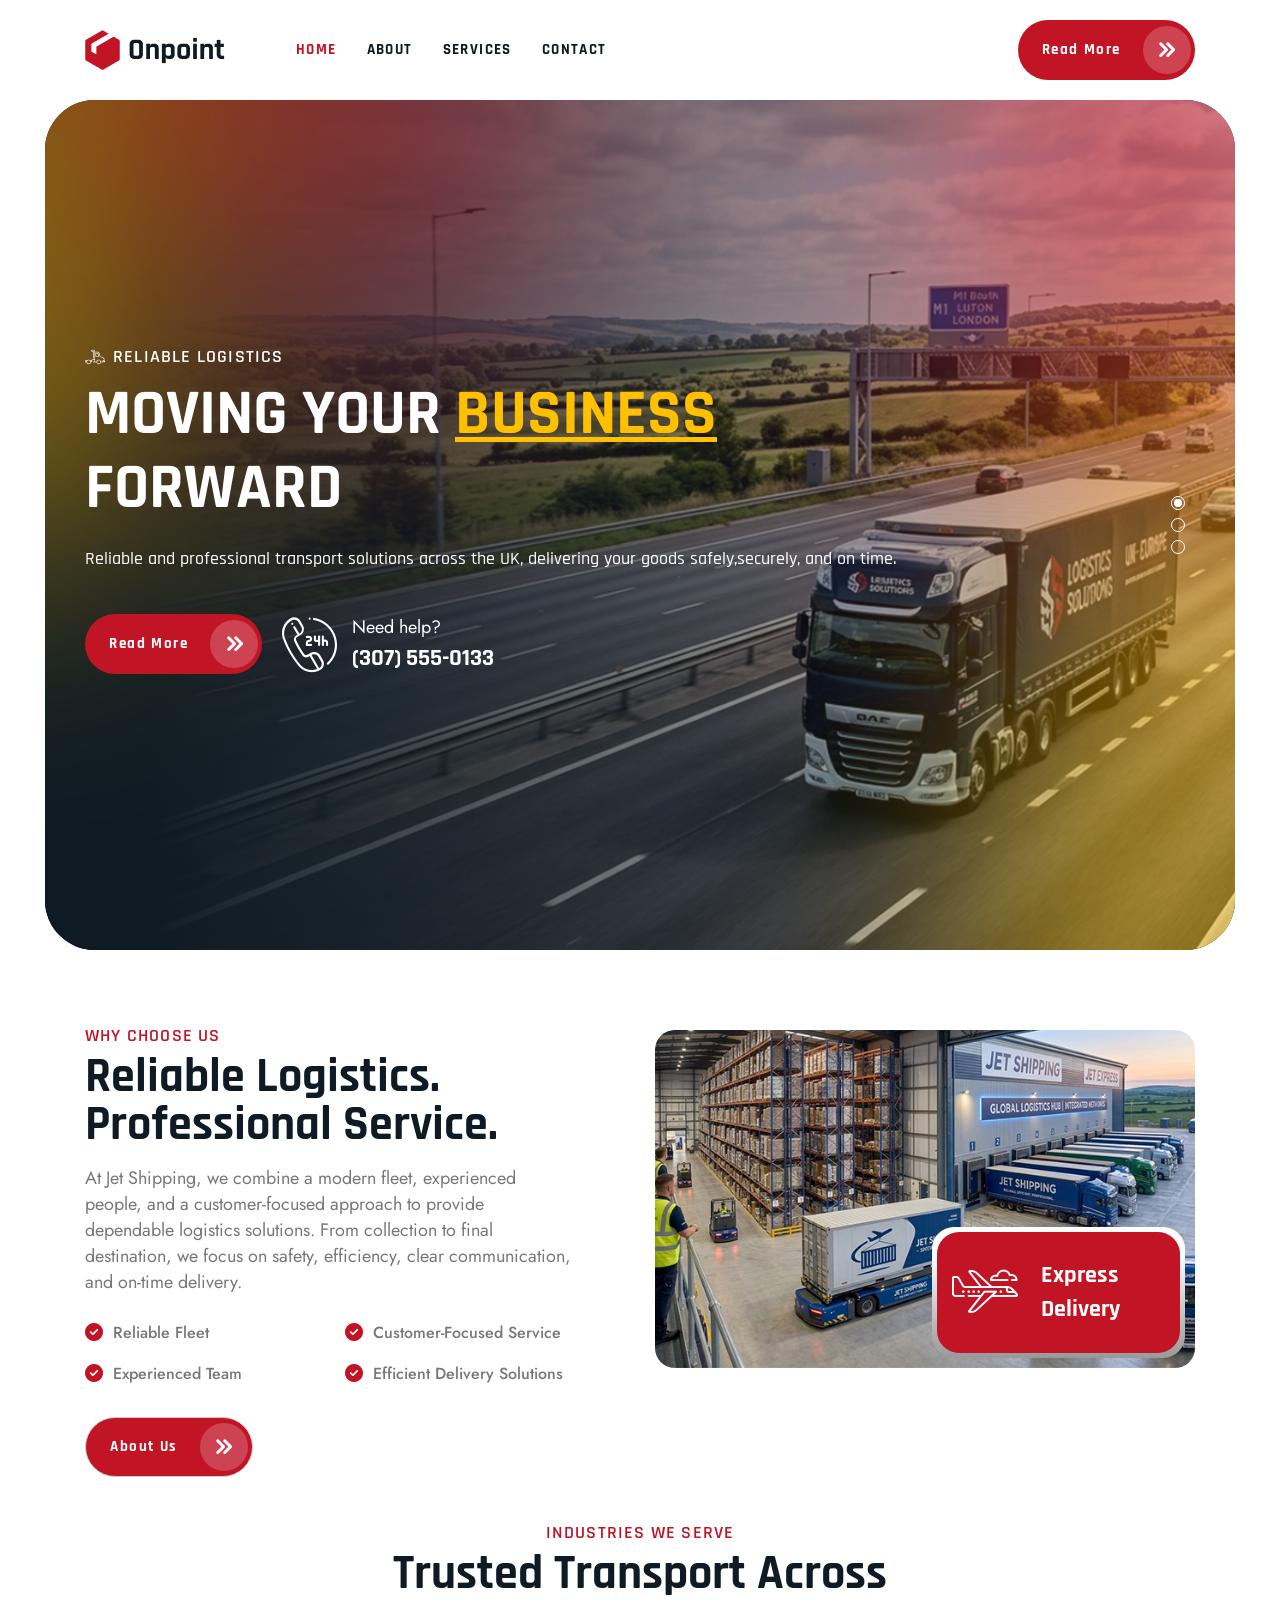
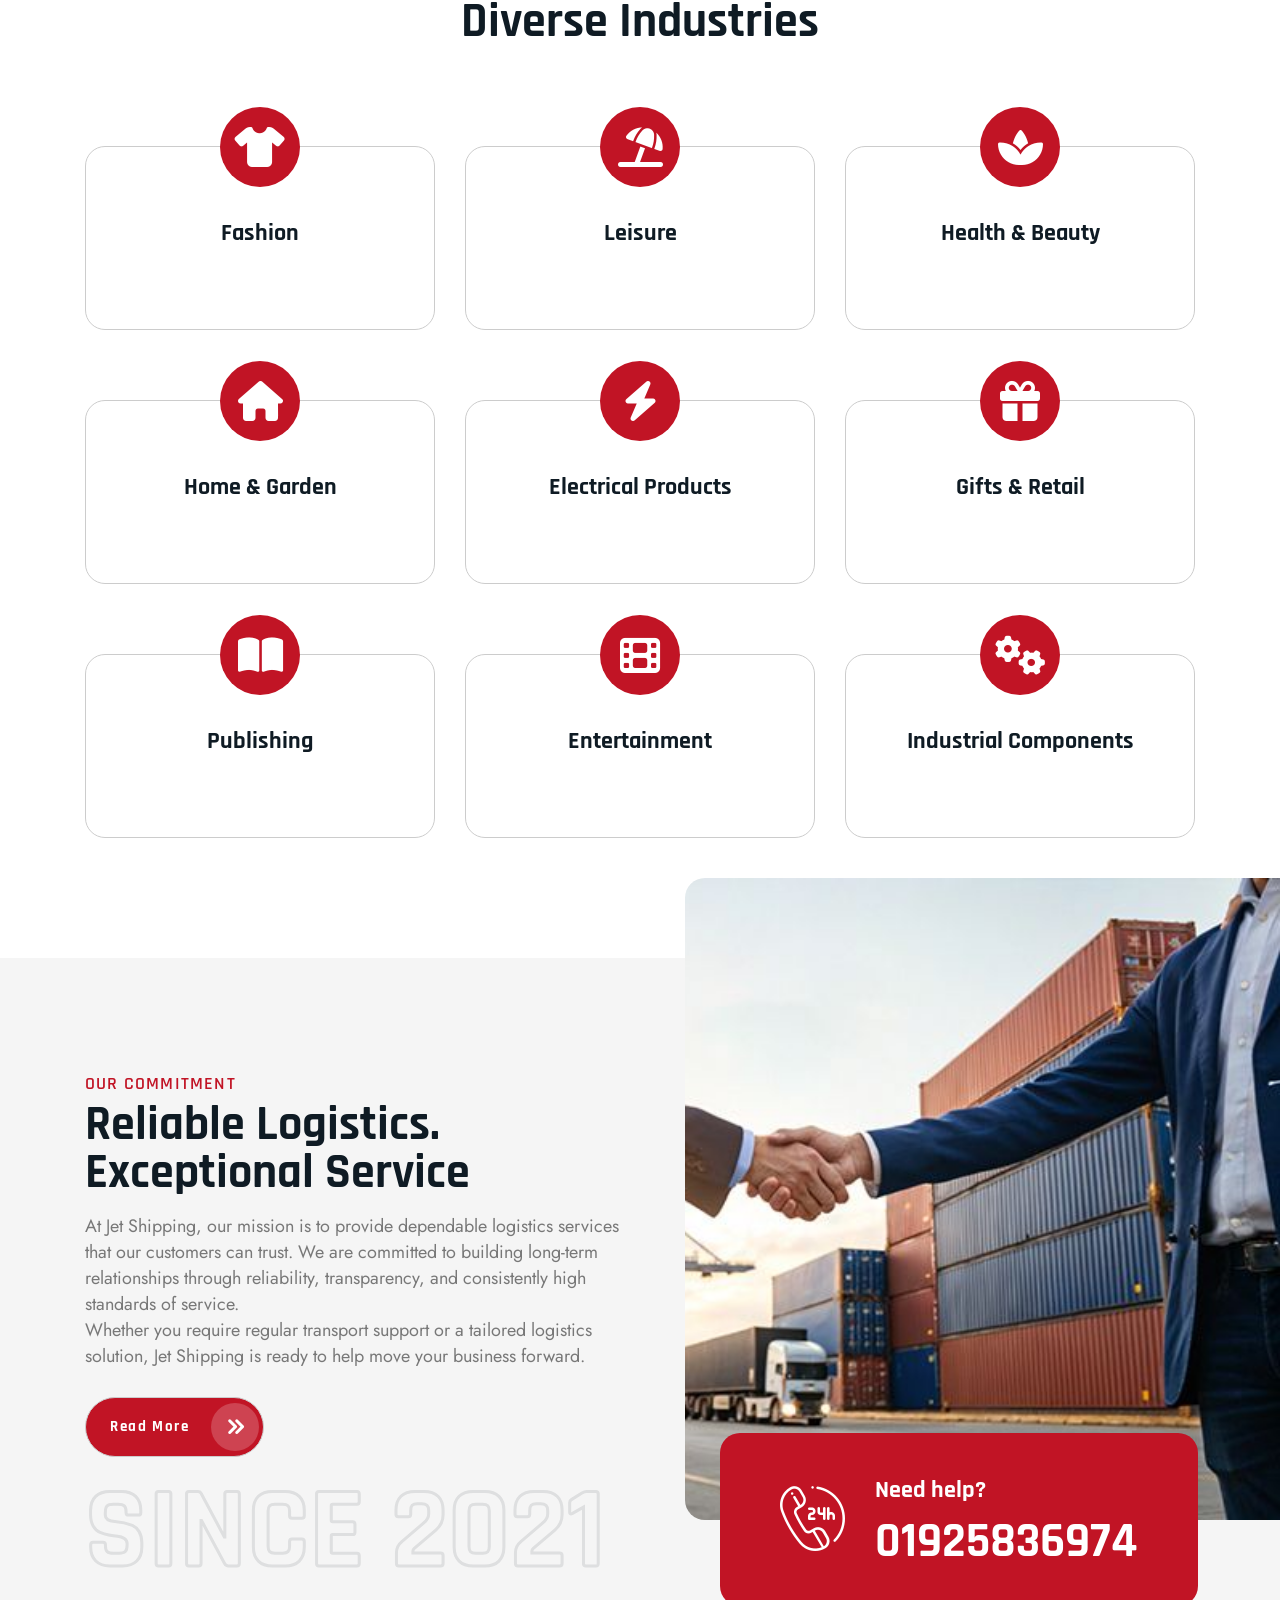
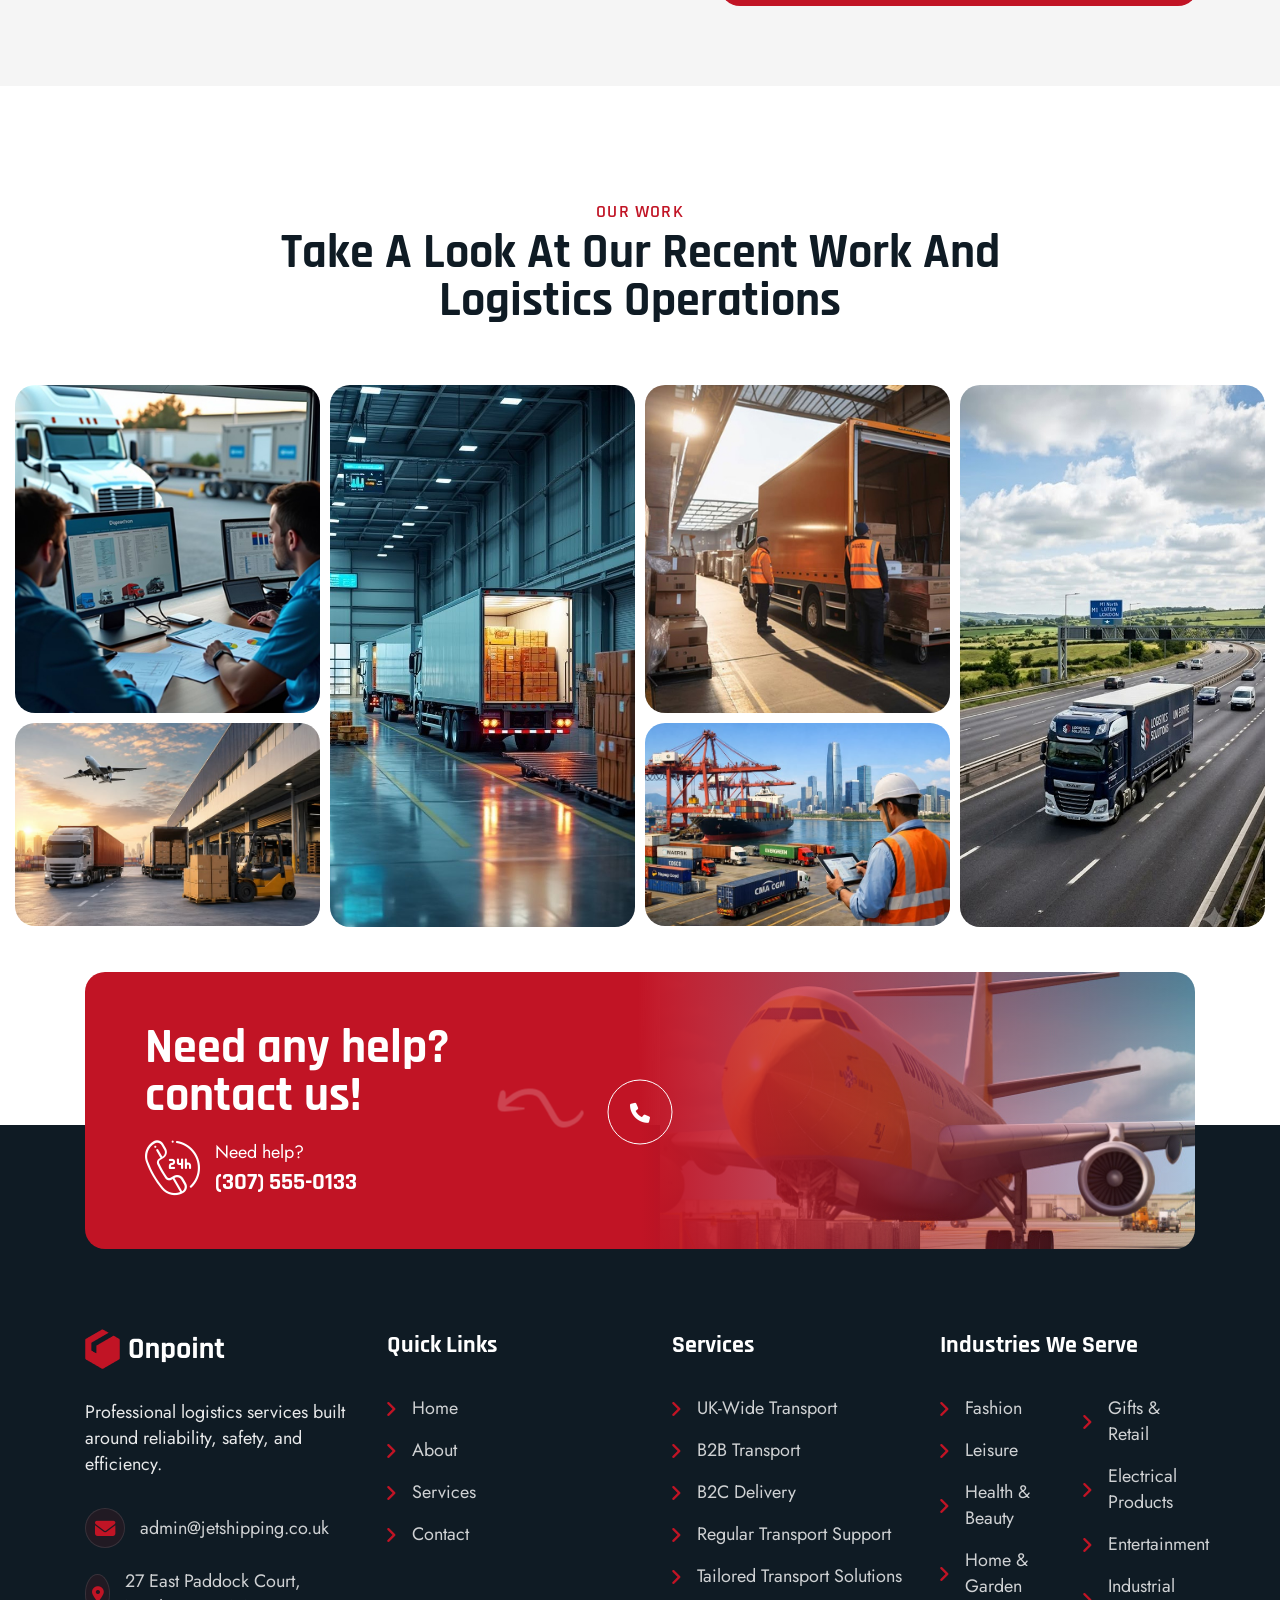
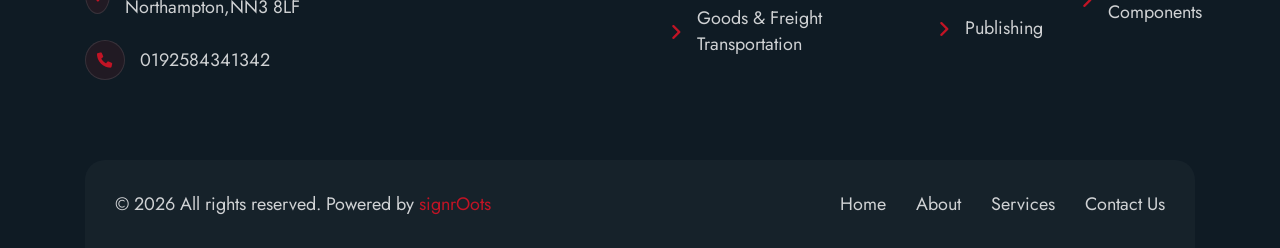
==== index.html @ 1c8c8f67 "Update index.html" ====
<!DOCTYPE html>
<html lang="en">

<head>
    <meta charset="UTF-8" />
    <meta name="viewport" content="width=device-width, initial-scale=1.0" />
    <title> Home One || onpoint || onpoint HTML 5 Template </title>

    <!-- Open Graph -->
    <meta property="og:title" content="Reliable Logistics Solutions You Can Trust | Jet Shipping">
    <meta property="og:description" content="Jet Shipping provides reliable and professional transport solutions across the UK, delivering goods safely, efficiently, and on time.">
    <meta property="og:image" content="https://arathi-kv.github.io/jetshipping/assets/images/resources/share-thumbnail.png">
    <meta property="og:image:width" content="1200">
    <meta property="og:image:height" content="630">
    <meta property="og:image:alt" content="Jet Shipping - Reliable UK Logistics Solutions">
    <meta property="og:url" content="https://arathi-kv.github.io/jetshipping/index.html">
    <meta property="og:type" content="website">
    <meta property="og:site_name" content="Jet Shipping">
    <meta property="og:locale" content="en_GB">

    <!-- Twitter -->
    <meta name="twitter:card" content="summary_large_image">
    <meta name="twitter:title" content="Reliable Logistics Solutions You Can Trust | Jet Shipping">
    <meta name="twitter:description" content="Jet Shipping provides reliable and professional transport solutions across the UK, delivering goods safely, efficiently, and on time.">
    <meta name="twitter:image" content="https://arathi-kv.github.io/jetshipping/assets/images/resources/share-thumbnail.png">
    <meta name="twitter:image:alt" content="Jet Shipping - Reliable UK Logistics Solutions">

    <!-- favicons Icons -->
    <link rel="apple-touch-icon" sizes="180x180" href="assets/images/favicons/apple-touch-icon.png" />
    <link rel="icon" type="image/png" sizes="32x32" href="assets/images/favicons/favicon-32x32.png" />
    <link rel="icon" type="image/png" sizes="16x16" href="assets/images/favicons/favicon-16x16.png" />
    <link rel="manifest" href="assets/images/favicons/site.webmanifest" />
    <meta name="description" content="onpoint HTML 5 Template " />

    <!-- fonts -->
    <link rel="preconnect" href="https://fonts.googleapis.com">

    <link rel="preconnect" href="https://fonts.gstatic.com" crossorigin>

    <link href="https://fonts.googleapis.com/css2?family=Jost:ital,wght@0,100..900;1,100..900&display=swap"
        rel="stylesheet">

    <link href="https://fonts.googleapis.com/css2?family=Rajdhani:wght@300;400;500;600;700&display=swap"
        rel="stylesheet">
        <link rel="stylesheet" href="https://cdnjs.cloudflare.com/ajax/libs/font-awesome/6.5.2/css/all.min.css">



    <link rel="stylesheet" href="assets/vendors/bootstrap/css/bootstrap.min.css" />
    <link rel="stylesheet" href="assets/vendors/animate/animate.min.css" />
    <link rel="stylesheet" href="assets/vendors/animate/custom-animate.css" />
    <link rel="stylesheet" href="assets/vendors/fontawesome/css/all.min.css" />
    <link rel="stylesheet" href="assets/vendors/jarallax/jarallax.css" />
    <link rel="stylesheet" href="assets/vendors/jquery-magnific-popup/jquery.magnific-popup.css" />
    <link rel="stylesheet" href="assets/vendors/odometer/odometer.min.css" />
    <link rel="stylesheet" href="assets/vendors/swiper/swiper.min.css" />
    <link rel="stylesheet" href="assets/vendors/onpoint-icons/style.css">
    <link rel="stylesheet" href="assets/vendors/owl-carousel/owl.carousel.min.css" />
    <link rel="stylesheet" href="assets/vendors/owl-carousel/owl.theme.default.min.css" />
    <link rel="stylesheet" href="assets/vendors/bootstrap-select/css/bootstrap-select.min.css" />
    <link rel="stylesheet" href="assets/vendors/nice-select/nice-select.css" />
    <link rel="stylesheet" href="assets/vendors/jquery-ui/jquery-ui.css" />

    <!-- template styles -->
    <link rel="stylesheet" href="assets/css/onpoint.css" />
    <link rel="stylesheet" href="assets/css/onpoint-responsive.css" />
</head>

<body>



    <div class="preloader">
        <div class="preloader__image"></div>
    </div>
    <!-- /.preloader -->



    <!-- Start sidebar widget content -->
    <div class="xs-sidebar-group info-group info-sidebar">
        <div class="xs-overlay xs-bg-black"></div>
        <div class="xs-sidebar-widget">
            <div class="sidebar-widget-container">
                <div class="widget-heading">
                    <a href="#" class="close-side-widget">X</a>
                </div>
                <div class="sidebar-textwidget">
                    <div class="sidebar-info-contents">
                        <div class="content-inner">
                            <div class="logo">
                                <a href="index.html"><img src="assets/images/resources/logo-2.png" alt="" /></a>
                            </div>
                            <div class="content-box">
                                <h4>About Us</h4>
                               <p>Jet Shipping delivers trusted UK-wide transport solutions with a focus on reliability, safety, and customer satisfaction. Our experienced team ensures every delivery is handled professionally and on time.
                                </p>
                            </div>
                            <div class="form-inner">
                                <h4>Get a free quote</h4>
                                <form action="assets/inc/sendemail.php" class="contact-form-validated"
                                    novalidate="novalidate">
                                    <div class="form-group">
                                        <input type="text" name="name" placeholder="Name" required="">
                                    </div>
                                    <div class="form-group">
                                        <input type="email" name="email" placeholder="Email" required="">
                                    </div>
                                    <div class="form-group">
                                        <textarea name="message" placeholder="Message..."></textarea>
                                    </div>
                                    <div class="form-group message-btn">
                                        <button type="submit" class="thm-btn form-inner__btn">Submit Now</button>
                                    </div>
                                </form>
                                <div class="result"></div>
                            </div>
                        </div>
                    </div>
                </div>
            </div>
        </div>
    </div>
    <!-- End sidebar widget content -->




    <div class="page-wrapper">
        <header class="main-header">
            <nav class="main-menu">
                <div class="main-menu__wrapper">
                    <div class="container">
                        <div class="main-menu__wrapper-inner">
                            <div class="main-menu__left">
                                <div class="main-menu__logo">
                                    <a href="index.html"><img src="assets/images/resources/logo-1.png" alt=""></a>
                                </div>
                                <div class="main-menu__main-menu-box">
                                    <a href="#" class="mobile-nav__toggler"><i class="fa fa-bars"></i></a>
                                    <ul class="main-menu__list">
                                        <li>
                                            <a href="index.html">Home </a>
                                        </li>
                                        <li>
                                            <a href="about.html">About</a>
                                        </li>
                                       
                                        <li>
                                            <a href="services.html">Services</a>
                                        </li>
                                       
                                        <li>
                                            <a href="contact.html">Contact</a>
                                        </li>
                                    </ul>
                                </div>
                            </div>
                            <div class="main-menu__right">
                                <div class="main-menu__search-nav-sidebar-btn-box">
                                    <div class="main-menu__search-box">
                                        <a href="#" class="main-menu__search search-toggler fas fa-search"></a>
                                    </div>
                                    <div class="main-menu__nav-sidebar-icon">
                                        <a class="navSidebar-button" href="#">
                                            <span class="icon-dots-menu-one"></span>
                                            <span class="icon-dots-menu-two"></span>
                                            <span class="icon-dots-menu-three"></span>
                                        </a>
                                    </div>
                                    <div class="main-menu__btn-box">
                                        <a href="about.html" class="thm-btn main-menu__btn">Read more<span></span></a>
                                    </div>
                                </div>
                            </div>
                        </div>
                    </div>
                </div>
            </nav>
        </header>

        <div class="stricky-header stricked-menu main-menu">
            <div class="sticky-header__content"></div><!-- /.sticky-header__content -->
        </div><!-- /.stricky-header -->

        <!--Main Slider Start-->
        <section class="main-slider">
            <div class="swiper-container thm-swiper__slider" data-swiper-options='{"slidesPerView": 1, "loop": true,
                "effect": "fade",
                "pagination": {
                "el": "#main-slider-pagination",
                "type": "bullets",
                "clickable": true
                },
                "navigation": {
                "nextEl": "#main-slider__swiper-button-next",
                "prevEl": "#main-slider__swiper-button-prev"
                },
                "autoplay": {
                    "delay": 8000
                } 
            }'>
                <div class="swiper-wrapper">

                    <div class="swiper-slide">
                        <div class="main-slider__bg"
                            style="background-image: url(assets/images/backgrounds/slider-1-1.jpg);"></div>
                        <div class="main-slider__shape-1"></div>
                        <div class="main-slider__shape-2"></div>
                        <div class="main-slider__shape-3"></div>
                        <div class="main-slider__shape-4"></div>
                        <div class="container">
                            <div class="row">
                                <div class="col-xl-12">
                                    <div class="main-slider__content">
                                        <div class="main-slider__sub-title-box">
                                            <div class="main-slider__sub-title-icon">
                                                <img src="assets/images/icon/main-slider-sub-title-icon.png" alt="">
                                            </div>
                                            <p class="main-slider__sub-title">Reliable Logistics</p>
                                        </div>
                                       <h2 class="main-slider__title">Moving Your <span>Business</span> <br> Forward</h2>
                                        <p class="main-slider__text">
                                         Reliable and professional transport solutions across the UK, delivering your goods safely,securely, and on time.</p>
                                        <div class="main-slider__btn-and-call-box">
                                            <div class="main-slider__btn-box">
                                                <a href="about.html" class="thm-btn main-slider__btn">Read
                                                    more<span></span></a>
                                            </div>
                                            <div class="main-slider__call">
                                                <div class="main-slider__call-icon">
                                                    <span class="icon-phone"></span>
                                                </div>
                                                <div class="main-slider__call-number">
                                                    <p>Need help?</p>
                                                    <h5><a href="tel:307555-0133">(307) 555-0133</a></h5>
                                                </div>
                                            </div>
                                        </div>
                                    </div>
                                </div>
                            </div>
                        </div>
                    </div>

                    <div class="swiper-slide">
                        <div class="main-slider__bg"
                            style="background-image: url(assets/images/backgrounds/slider-1-2.jpg);"></div>
                        <div class="main-slider__shape-1"></div>
                        <div class="main-slider__shape-2"></div>
                        <div class="main-slider__shape-3"></div>
                        <div class="main-slider__shape-4"></div>
                        <div class="container">
                            <div class="row">
                                <div class="col-xl-12">
                                    <div class="main-slider__content">
                                        <div class="main-slider__sub-title-box">
                                            <div class="main-slider__sub-title-icon">
                                                <img src="assets/images/icon/main-slider-sub-title-icon.png" alt="">
                                            </div>
                                           <p class="main-slider__sub-title">UK-Wide Transport</p>
                                        </div>
                                       <h2 class="main-slider__title">Reliable <span>Transport</span> <br> You Can Trust</h2>
                                        <p class="main-slider__text">
                                            With a modern fleet of 14 units and trailers, we provide efficient logistics solutions
                                            tailored to meet your business needs.
                                        </p>
                                        <div class="main-slider__btn-and-call-box">
                                            <div class="main-slider__btn-box">
                                                <a href="about.html" class="thm-btn main-slider__btn">Read
                                                    more<span></span></a>
                                            </div>
                                            <div class="main-slider__call">
                                                <div class="main-slider__call-icon">
                                                    <span class="icon-phone"></span>
                                                </div>
                                                <div class="main-slider__call-number">
                                                    <p>Need help?</p>
                                                    <h5><a href="tel:307555-0133">(307) 555-0133</a></h5>
                                                </div>
                                            </div>
                                        </div>
                                    </div>
                                </div>
                            </div>
                        </div>
                    </div>

                    <div class="swiper-slide">
                        <div class="main-slider__bg"
                            style="background-image: url(assets/images/backgrounds/slider-1-3.jpg);"></div>
                        <div class="main-slider__shape-1"></div>
                        <div class="main-slider__shape-2"></div>
                        <div class="main-slider__shape-3"></div>
                        <div class="main-slider__shape-4"></div>
                        <div class="container">
                            <div class="row">
                                <div class="col-xl-12">
                                    <div class="main-slider__content">
                                        <div class="main-slider__sub-title-box">
                                            <div class="main-slider__sub-title-icon">
                                                <img src="assets/images/icon/main-slider-sub-title-icon.png" alt="">
                                            </div>
                                            <p class="main-slider__sub-title">Your Trusted Partner</p>
                                        </div>
                                       <h2 class="main-slider__title">Safe. Efficient. <span>On Time.</span> <br> Every Delivery</h2>
                                        <p class="main-slider__text">
                                            From collection to final destination, our experienced team is committed to delivering
                                            dependable service <br> and building lasting customer relationships.
                                        </p>
                                        <div class="main-slider__btn-and-call-box">
                                            <div class="main-slider__btn-box">
                                                <a href="about.html" class="thm-btn main-slider__btn">Read
                                                    more<span></span></a>
                                            </div>
                                            <div class="main-slider__call">
                                                <div class="main-slider__call-icon">
                                                    <span class="icon-phone"></span>
                                                </div>
                                                <div class="main-slider__call-number">
                                                    <p>Need help?</p>
                                                    <h5><a href="tel:307555-0133">(307) 555-0133</a></h5>
                                                </div>
                                            </div>
                                        </div>
                                    </div>
                                </div>
                            </div>
                        </div>
                    </div>

                </div>

                <div class="swiper-pagination" id="main-slider-pagination"></div>
                <!-- If we need navigation buttons -->

            </div>
        </section>
        <!--Main Slider End-->


         <!--Why Choose One Start-->
        <section class="why-choose-one">
            <div class="container">
                <div class="row">
                    <div class="col-xl-6 col-lg-6">
                      <div class="why-choose-one__left">

                        <div class="section-title text-left">
                            <div class="section-title__tagline-box">
                                <span class="section-title__tagline">Why Choose Us</span>
                            </div>

                            <h2 class="section-title__title">
                                Reliable Logistics.<br>
                                Professional Service.
                            </h2>
                        </div>

                        <p class="why-choose-one__text">
                            At Jet Shipping, we combine a modern fleet, experienced people,
                            and a customer-focused approach to provide dependable logistics
                            solutions. From collection to final destination, we focus on safety,
                            efficiency, clear communication, and on-time delivery.
                        </p>

                        <ul class="why-choose-one__features">
                            <li>
                                <i class="fa-solid fa-circle-check"></i>
                                <span>Reliable Fleet</span>
                            </li>

                            <li>
                                <i class="fa-solid fa-circle-check"></i>
                                <span>Customer-Focused Service</span>
                            </li>

                            <li>
                                <i class="fa-solid fa-circle-check"></i>
                                <span>Experienced Team</span>
                            </li>

                            <li>
                                <i class="fa-solid fa-circle-check"></i>
                                <span>Efficient Delivery Solutions</span>
                            </li>
                        </ul>

                        <div class="why-choose-one__btn-box">
                            <a href="about.html" class="thm-btn why-choose-one__btn">
                                About Us
                                <span></span>
                            </a>
                        </div>

                    </div>
                    </div>
                    <div class="col-xl-6 col-lg-6">
                        <div class="why-choose-one__right">
                            <div class="why-choose-one__img wow slideInRight" data-wow-delay="100ms"
                                data-wow-duration="2500ms">
                                <img src="assets/images/resources/why-choose-one-img-1.jpg" alt="">
                                <div class="why-choose-one__delivery-box">
                                    <div class="icon">
                                        <span class="icon-airplane"></span>
                                    </div>
                                    <p>Express Delivery</p>
                                </div>
                            </div>
                        </div>
                    </div>
                </div>
            </div>
        </section>
        <!--Why Choose One End-->


        <!--Services One Start-->
        <section class="services-one">
            <div class="container">
                <div class="section-title text-center">
                    <div class="section-title__tagline-box">
                        <span class="section-title__tagline">Industries We Serve</span>
                    </div>
                    <h2 class="section-title__title">Trusted Transport Across <br>Diverse Industries</h2>
                </div>
                <div class="row">
                    <!--Services One Single Start-->
                    <div class="col-xl-4 col-lg-4 wow fadeInLeft" data-wow-delay="100ms">
                        <div class="services-one__single">
                            <!-- Fashion -->
                            <div class="services-one__icon">
                                <i class="fa-solid fa-shirt"></i>
                            </div>
                        <h3 class="services-one__title"> <a href="#">Fashion</a></h3>
                            
                        </div>
                    </div>
                    <!--Services One Single End-->
                    <!--Services One Single Start-->
                    <div class="col-xl-4 col-lg-4 wow fadeInUp" data-wow-delay="200ms">
                        <div class="services-one__single">
                            <!-- Leisure -->
                                <div class="services-one__icon">
                                    <i class="fa-solid fa-umbrella-beach"></i>
                                </div>
                            <h3 class="services-one__title"><a href="quick-move-logistics.html">Leisure</a></h3>
                           
                        </div>
                    </div>
                    <!--Services One Single End-->
                    <!--Services One Single Start-->
                    <div class="col-xl-4 col-lg-4 wow fadeInRight" data-wow-delay="300ms">
                        <div class="services-one__single">
                           <!-- Health & Beauty -->
                            <div class="services-one__icon">
                                <i class="fa-solid fa-spa"></i>
                            </div>
                            <h3 class="services-one__title"> <a href="#">Health & Beauty</a></h3>
                            
                        </div>
                    </div>
                    <!--Services One Single End-->
                      <!--Services One Single Start-->
                    <div class="col-xl-4 col-lg-4 wow fadeInRight" data-wow-delay="300ms">
                        <div class="services-one__single">
                            <!-- Home & Garden -->
                            <div class="services-one__icon">
                                <i class="fa-solid fa-house"></i>
                            </div>
                            <h3 class="services-one__title"> <a href="#">Home & Garden</a></h3>
                            
                        </div>
                    </div>
                    <!--Services One Single End-->
                      <!--Services One Single Start-->
                    <div class="col-xl-4 col-lg-4 wow fadeInRight" data-wow-delay="300ms">
                        <div class="services-one__single">
                            <!-- Electrical Products -->
                            <div class="services-one__icon">
                                <i class="fa-solid fa-bolt"></i>
                            </div>
                            <h3 class="services-one__title"> <a href="#">Electrical Products</a></h3>
                        
                        </div>
                    </div>
                    <!--Services One Single End-->
                      <!--Services One Single Start-->
                    <div class="col-xl-4 col-lg-4 wow fadeInRight" data-wow-delay="300ms">
                        <div class="services-one__single">
                            <!-- Gifts & Retail -->
                            <div class="services-one__icon">
                                <i class="fa-solid fa-gift"></i>
                            </div>
                            <h3 class="services-one__title"> <a href="#">Gifts & Retail</a></h3>
                        </div>
                    </div>
                    <!--Services One Single End-->
                      <!--Services One Single Start-->
                    <div class="col-xl-4 col-lg-4 wow fadeInRight" data-wow-delay="300ms">
                        <div class="services-one__single">
                            <!-- Publishing -->
                            <div class="services-one__icon">
                                <i class="fa-solid fa-book-open"></i>
                            </div>
                            <h3 class="services-one__title"> <a href="#">Publishing</a></h3>
                           
                        </div>
                    </div>
                    <!--Services One Single End-->
                      <!--Services One Single Start-->
                    <div class="col-xl-4 col-lg-4 wow fadeInRight" data-wow-delay="300ms">
                        <div class="services-one__single">
                            <!-- Entertainment -->
                            <div class="services-one__icon">
                                <i class="fa-solid fa-film"></i>
                            </div>
                            <h3 class="services-one__title"> <a href="#">Entertainment</a></h3>
                       
                        </div>
                    </div>
                    <!--Services One Single End-->
                      <!--Services One Single Start-->
                    <div class="col-xl-4 col-lg-4 wow fadeInRight" data-wow-delay="300ms">
                        <div class="services-one__single">
                            <!-- Industrial Components -->
                            <div class="services-one__icon">
                                <i class="fa-solid fa-gears"></i>
                            </div>
                        <h3 class="services-one__title"> <a href="#">Industrial Components</a></h3>
                         
                        </div>
                    </div>
                    <!--Services One Single End-->
                </div>
            </div>
        </section>
        <!--Services One End-->


        <!--Why Choose Two Start-->
        <section class="why-choose-two">
            <div class="why-choose-two__bg"
                style="background-image: url(assets/images/backgrounds/why-choose-two-bg.jpg);">
                <div class="why-choose-two__need-help">
                    <div class="icon">
                        <span class="icon-phone"></span>
                    </div>
                    <div class="content">
                        <p>Need help?</p>
                        <h3><a href="tel:01925836974">01925836974</a></h3>
                    </div>
                </div>
            </div>
            <div class="container">
                <div class="row">
                    <div class="col-xl-6">
                        <div class="why-choose-two__left">
                            <div class="section-title text-left">
                                <div class="section-title__tagline-box">
                                    <span class="section-title__tagline">Our Commitment</span>
                                </div>
                                <h2 class="section-title__title">Reliable Logistics.<br> Exceptional Service
                                </h2>
                            </div>
                            <p class="why-choose-two__text">At Jet Shipping, our mission is to provide dependable logistics services that our customers can trust. We are committed to building long-term relationships through reliability, transparency, and consistently high standards of service.
                            </p><p>Whether you require regular transport support or a tailored logistics solution, Jet Shipping is ready to help move your business forward.
                                </p>
                            <div class="why-choose-two__btn-box">
                                <a href="about.html" class="thm-btn why-choose-two__btn">Read more<span></span></a>
                            </div>
                            <h3 class="why-choose-two__big-text">Since 2021</h3>
                        </div>
                    </div>
                </div>
            </div>
        </section>
        <!--Why Choose Two End-->

        <!--Project One Start-->
        <section class="project-one">
            <div class="container">
                <div class="section-title text-center">
                    <div class="section-title__tagline-box">
                        <span class="section-title__tagline">Our Work</span>
                    </div>
                    <h2 class="section-title__title">Take a look at our recent work and <br>logistics operations</h2>
                </div>
                <div class="row masonary-layout">
                    <!--Project One Single Start-->
                    <div class="col-xl-3 col-lg-6 col-md-6">
                        <div class="project-one__single">
                            <div class="project-one__img-box">
                                <div class="project-one__img">
                                    <img src="assets/images/project/project-1-1.jpg" alt="">
                                </div>
                                <div class="project-one__content">
                                    <p class="project-one__sub-title">Express Logistics</p>
                                    <h3>Delivering success
                                            through logistics
                                    </h3>
                                </div>
                            </div>
                        </div>
                    </div>
                    <!--Project One Single End-->
                    <!--Project One Single Start-->
                    <div class="col-xl-3 col-lg-6 col-md-6">
                        <div class="project-one__single">
                            <div class="project-one__img-box">
                                <div class="project-one__img">
                                    <img src="assets/images/project/project-1-2.jpg" alt="">
                                </div>
                                <div class="project-one__content">
                                    <p class="project-one__sub-title">Express Logistics</p>
                                    <h3>Delivering success
                                            through logistics
                                    </h3>
                                </div>
                            </div>
                        </div>
                    </div>
                    <!--Project One Single End-->
                    <!--Project One Single Start-->
                    <div class="col-xl-3 col-lg-6 col-md-6">
                        <div class="project-one__single">
                            <div class="project-one__img-box">
                                <div class="project-one__img">
                                    <img src="assets/images/project/project-1-3.jpg" alt="">
                                </div>
                                <div class="project-one__content">
                                    <p class="project-one__sub-title">Express Logistics</p>
                                    <h3>Delivering success
                                            through logistics
                                    </h3>
                                </div>
                            </div>
                        </div>
                    </div>
                    <!--Project One Single End-->
                    <!--Project One Single Start-->
                    <div class="col-xl-3 col-lg-6 col-md-6">
                        <div class="project-one__single">
                            <div class="project-one__img-box">
                                <div class="project-one__img">
                                    <img src="assets/images/project/project-1-4.jpg" alt="">
                                </div>
                                <div class="project-one__content">
                                    <p class="project-one__sub-title">Express Logistics</p>
                                    <h3>Delivering success
                                            through logistics
                                    </h3>
                                </div>
                            </div>
                        </div>
                    </div>
                    <!--Project One Single End-->
                    <!--Project One Single Start-->
                    <div class="col-xl-3 col-lg-6 col-md-6">
                        <div class="project-one__single">
                            <div class="project-one__img-box">
                                <div class="project-one__img">
                                    <img src="assets/images/project/project-1-5.jpg" alt="">
                                </div>
                                <div class="project-one__content">
                                    <p class="project-one__sub-title">Express Logistics</p>
                                    <h3>Delivering success
                                            through logistics
                                    </h3>
                                </div>
                            </div>
                        </div>
                    </div>
                    <!--Project One Single End-->
                    
                    <!--Project One Single Start-->
                    <div class="col-xl-3 col-lg-6 col-md-6">
                        <div class="project-one__single">
                            <div class="project-one__img-box">
                                <div class="project-one__img">
                                    <img src="assets/images/project/project-1-7.jpg" alt="">
                                </div>
                                <div class="project-one__content">
                                    <p class="project-one__sub-title">Express Logistics</p>
                                    <h3>Delivering success
                                            through logistics
                                    </h3>
                                </div>
                            </div>
                        </div>
                    </div>
                    <!--Project One Single End-->
                    
                </div>
            </div>
        </section><br><br><br>
        <!--Project One End-->

       
        

      <!--CTA One Start-->
        <section class="cta-one">
            <div class="container">
                <div class="cta-one__inner">
                    <div class="cta-one__bg-img"
                        style="background-image: url(assets/images/resources/cta-one-bg-img.jpg);"></div>
                    <div class="cta-one__content-box">
                        <div class="cta-one__icon">
                            <span class="icon-call"></span>
                            <div class="cta-one__shape-1">
                                <img src="assets/images/shapes/cta-one-shape-1.png" alt="">
                            </div>
                        </div>
                        <h3 class="cta-one__title">Need any help?
                            <br> contact us!</h3>
                        <div class="cta-one__contact-box">
                            <div class="icon">
                                <span class="icon-phone"></span>
                            </div>
                            <div class="content">
                                <p>Need help?</p>
                                <h3><a href="tel:3075550133">(307) 555-0133</a></h3>
                            </div>
                        </div>
                    </div>
                </div>
            </div>
        </section>
        <!--CTA One End-->

        <!--Site Footer Start-->
        <footer class="site-footer">
            
            <div class="site-footer__top">
                <div class="container">
                    <div class="site-footer__top-inner">
                        <div class="row">
                            <div class="col-xl-3 col-lg-6 col-md-6 wow fadeInUp" data-wow-delay="100ms">
                                <div class="footer-widget__column footer-widget__about">
                                    <div class="footer-widget__logo">
                                        <a href="index.html"><img src="assets/images/resources/footer-logo-1.png"
                                                alt=""></a>
                                    </div>
                                    <p class="footer-widget__about-text">Professional logistics services built around reliability, safety, and efficiency.
                                    </p>
                                    <ul class="footer-widget__about-contact list-unstyled">
                                        <li>
                                            <div class="icon">
                                                <span class="icon-envolop email-icon"></span>
                                            </div>
                                            <p><a href="mailto:admin@jetshipping.co.uk">admin@jetshipping.co.uk</a></p>
                                        </li>
                                        <li>
                                            <div class="icon">
                                                <span class="icon-location location-icon"></span>
                                            </div>
                                            <p>27 East Paddock Court, Northampton,NN3 8LF</p>
                                        </li>
                                        <li>
                                            <div class="icon">
                                                <span class="icon-call phone-call"></span>
                                            </div>
                                            <p><a href="tel:0192584341342">0192584341342</a></p>
                                        </li>
                                    </ul>
                                </div>
                            </div>
                            
                             <div class="col-xl-3 col-lg-6 col-md-6 wow fadeInUp" data-wow-delay="300ms">
                                <div class="footer-widget__column footer-widget__services">
                                    <div class="footer-widget__title-box">
                                        <h3 class="footer-widget__title">Quick Links</h3>
                                    </div>
                                    <ul class="footer-widget__services-list list-unstyled">
                                        <li>
                                             <a href="index.html"><span
                                                    class="icon-angle-left"></span>Home
                                          </a>
                                        </li>
                                        <li>
                                             <a href="about.html"><span class="icon-angle-left"></span>About</a>
                                        </li>
                                        <li>
                                             <a href="services.html"><span class="icon-angle-left"></span>Services</a>
                                        </li>
                                        <li>
                                            <a href="contact.html"><span
                                                    class="icon-angle-left"></span>Contact</a>
                                        </li>
                                    </ul>
                                </div>
                            </div>
                            <div class="col-xl-3 col-lg-6 col-md-6 wow fadeInUp" data-wow-delay="300ms">
                                <div class="footer-widget__column footer-widget__services">
                                    <div class="footer-widget__title-box">
                                        <h3 class="footer-widget__title">Services</h3>
                                    </div>
                                    <ul class="footer-widget__services-list list-unstyled">
                                        <li>
                                             <a href="#"><span
                                                    class="icon-angle-left"></span>UK-Wide Transport
                                          </a>
                                        </li>
                                        <li>
                                             <a href="#"><span class="icon-angle-left"></span>B2B Transport</a>
                                        </li>
                                        <li>
                                             <a href="#"><span class="icon-angle-left"></span>B2C Delivery</a>
                                        </li>
                                        <li>
                                            <a href="#"><span
                                                    class="icon-angle-left"></span>Regular Transport Support</a>
                                        </li>
                                        <li>
                                            <a href="#"><span class="icon-angle-left"></span>Tailored Transport Solutions</a>
                                        </li>
                                        <li>
                                            <a href="#"><span class="icon-angle-left"></span>Goods & Freight Transportation</a>
                                        </li>
                                    </ul>
                                </div>
                            </div>
                            <div class="col-xl-3 col-lg-6 col-md-6 wow fadeInUp" data-wow-delay="400ms">
                            <div class="footer-widget__column footer-widget__newsletter">

                                <div class="footer-widget__title-box">
                                    <h3 class="footer-widget__title">Industries We Serve</h3>
                                </div>

                            <div class="row">
                            <!-- Left side - 5 items -->
                            <div class="col-6">
                                <ul class="footer-widget__services-list list-unstyled">
                                    <li>
                                        <a href="#"><span class="icon-angle-left"></span>Fashion</a>
                                    </li>
                                    <li>
                                        <a href="#"><span class="icon-angle-left"></span>Leisure</a>
                                    </li>
                                    <li>
                                        <a href="#"><span class="icon-angle-left"></span>Health & Beauty</a>
                                    </li>
                                    <li>
                                        <a href="#"><span class="icon-angle-left"></span>Home & Garden</a>
                                    </li>
                                    <li>
                                        <a href="#"><span class="icon-angle-left"></span>Publishing</a>
                                    </li>
                                    
                                </ul>
                            </div>

                            <!-- Right side - 4 items -->
                            <div class="col-6">
                                <ul class="footer-widget__services-list list-unstyled">
                                    <li>
                                        <a href="#"><span class="icon-angle-left"></span>Gifts & Retail</a>
                                    </li>
                                    <li>
                                        <a href="#"><span class="icon-angle-left"></span>Electrical Products</a>
                                    </li>
                                    <li>
                                        <a href="#"><span class="icon-angle-left"></span>Entertainment</a>
                                    </li>
                                    <li>
                                        <a href="#"><span class="icon-angle-left"></span>Industrial Components</a>
                                    </li>
                                </ul>
                            </div>
                        </div>

                            <div class="mc-form__response"></div>
                        </div>
                    </div>
                    </div>
                </div>
            </div>
            </div>
             <div class="site-footer__bottom">
                <div class="container">
                    <div class="site-footer__bottom-inner">
                        <p class="site-footer__bottom-text">© 2026 All rights reserved. Powered by <a href="https://signroots.com/" target="_blank" rel="noopener noreferrer">signrOots</a></p>

                        <ul class="list-unstyled site-footer__bottom-menu">
                            <li><a href="index.html">Home</a></li>
                            <li><a href="about.html">About</a></li>
                             <li><a href="services.html">Services</a></li>
                            <li><a href="contact.html">Contact Us</a></li>
                        </ul>
                    </div>
                </div>
            </div>
        </footer>
        <!--Site Footer End-->


    </div><!-- /.page-wrapper -->


    <div class="mobile-nav__wrapper">
        <div class="mobile-nav__overlay mobile-nav__toggler"></div>
        <!-- /.mobile-nav__overlay -->
        <div class="mobile-nav__content">
            <span class="mobile-nav__close mobile-nav__toggler"><i class="fa fa-times"></i></span>

            <div class="logo-box">
                <a href="index.html" aria-label="logo image"><img src="assets/images/resources/logo-2.png" width="150"
                        alt="" /></a>
            </div>
            <!-- /.logo-box -->
            <div class="mobile-nav__container"></div>
            <!-- /.mobile-nav__container -->

            <ul class="mobile-nav__contact list-unstyled">
                <li>
                    <i class="fa fa-envelope"></i>
                    <a href="mailto:needhelp@packageName__.com">admin@jetshipping.co.uk</a>
                </li>
                <li>
                    <i class="fa fa-phone-alt"></i>
                    <a href="tel:666-888-0000">666 888 0000</a>
                </li>
            </ul><!-- /.mobile-nav__contact -->
            <div class="mobile-nav__top">
                <div class="mobile-nav__social">
                    <a href="#" class="fab fa-twitter"></a>
                    <a href="#" class="fab fa-facebook-square"></a>
                    <a href="#" class="fab fa-pinterest-p"></a>
                    <a href="#" class="fab fa-instagram"></a>
                </div><!-- /.mobile-nav__social -->
            </div><!-- /.mobile-nav__top -->



        </div>
        <!-- /.mobile-nav__content -->
    </div>
    <!-- /.mobile-nav__wrapper -->

    <div class="search-popup">
        <div class="search-popup__overlay search-toggler"></div>
        <!-- /.search-popup__overlay -->
        <div class="search-popup__content">
            <form action="#">
                <label for="search" class="sr-only">search here</label><!-- /.sr-only -->
                <input type="text" id="search" placeholder="Search Here..." />
                <button type="submit" aria-label="search submit" class="thm-btn">
                    <i class="fas fa-search"></i>
                </button>
            </form>
        </div>
        <!-- /.search-popup__content -->
    </div>
    <!-- /.search-popup -->

    <a href="#" data-target="html" class="scroll-to-target scroll-to-top"><i class="fas fa-arrow-up"></i></a>


    <script src="assets/vendors/jquery/jquery-3.6.0.min.js"></script>
    <script src="assets/vendors/bootstrap/js/bootstrap.bundle.min.js"></script>
    <script src="assets/vendors/jarallax/jarallax.min.js"></script>
    <script src="assets/vendors/jquery-ajaxchimp/jquery.ajaxchimp.min.js"></script>
    <script src="assets/vendors/jquery-appear/jquery.appear.min.js"></script>
    <script src="assets/vendors/jquery-circle-progress/jquery.circle-progress.min.js"></script>
    <script src="assets/vendors/jquery-magnific-popup/jquery.magnific-popup.min.js"></script>
    <script src="assets/vendors/jquery-validate/jquery.validate.min.js"></script>
    <script src="assets/vendors/odometer/odometer.min.js"></script>
    <script src="assets/vendors/swiper/swiper.min.js"></script>
    <script src="assets/vendors/wnumb/wNumb.min.js"></script>
    <script src="assets/vendors/wow/wow.js"></script>
    <script src="assets/vendors/isotope/isotope.js"></script>
    <script src="assets/vendors/owl-carousel/owl.carousel.min.js"></script>
    <script src="assets/vendors/bootstrap-select/js/bootstrap-select.min.js"></script>
    <script src="assets/vendors/jquery-ui/jquery-ui.js"></script>
    <script src="assets/vendors/jquery.circle-type/jquery.circleType.js"></script>
    <script src="assets/vendors/jquery.circle-type/jquery.lettering.min.js"></script>
    <script src="assets/vendors/nice-select/jquery.nice-select.min.js"></script>
    <script src="assets/vendors/marquee/marquee.min.js"></script>
    <script src="assets/vendors/sidebar-content/jquery-sidebar-content.js"></script>




    <!-- template js -->
    <script src="assets/js/onpoint.js"></script>
</body>

</html>
---- assets/vendors/onpoint-icons/style.css ----
@font-face {
  font-family: 'icomoon';
  src: url('fonts/icomoon.eot?orkqwr');
  src: url('fonts/icomoon.eot?orkqwr#iefix') format('embedded-opentype'),
    url('fonts/icomoon.ttf?orkqwr') format('truetype'),
    url('fonts/icomoon.woff?orkqwr') format('woff'),
    url('fonts/icomoon.svg?orkqwr#icomoon') format('svg');
  font-weight: normal;
  font-style: normal;
  font-display: block;
}

[class^="icon-"],
[class*=" icon-"] {
  /* use !important to prevent issues with browser extensions that change fonts */
  font-family: 'icomoon' !important;
  speak: never;
  font-style: normal;
  font-weight: normal;
  font-variant: normal;
  text-transform: none;
  line-height: 1;

  /* Better Font Rendering =========== */
  -webkit-font-smoothing: antialiased;
  -moz-osx-font-smoothing: grayscale;
}





.icon-airplane:before {
  content: "\e900";
}

.icon-angle-left:before {
  content: "\e901";
}

.icon-angle-right:before {
  content: "\e902";
}

.icon-arrow-down-left:before {
  content: "\e903";
}

.icon-arrow-down-right:before {
  content: "\e904";
}

.icon-arrow-left:before {
  content: "\e905";
}

.icon-arrow-right:before {
  content: "\e906";
}

.icon-calender:before {
  content: "\e907";
}

.icon-call:before {
  content: "\e908";
}

.icon-chat-1:before {
  content: "\e909";
}

.icon-clock:before {
  content: "\e90a";
}

.icon-comments:before {
  content: "\e90b";
}

.icon-comments-2:before {
  content: "\e90c";
}

.icon-container:before {
  content: "\e90d";
}

.icon-conveyor-1:before {
  content: "\e90e";
}

.icon-crane:before {
  content: "\e90f";
}

.icon-customer-service:before {
  content: "\e910";
}

.icon-dabble-arrow:before {
  content: "\e911";
}

.icon-down-arrow:before {
  content: "\e912";
}

.icon-envolop:before {
  content: "\e913";
}

.icon-facebook-f:before {
  content: "\e914";
}

.icon-fragile:before {
  content: "\e915";
}

.icon-instagram:before {
  content: "\e916";
}

.icon-ionic-ios-people:before {
  content: "\e917";
}

.icon-lift-truck:before {
  content: "\e918";
}

.icon-linkedin-in:before {
  content: "\e919";
}

.icon-location:before {
  content: "\e91a";
}

.icon-menu:before {
  content: "\e91b";
}

.icon-minus:before {
  content: "\e91c";
}

.icon-paper-plane:before {
  content: "\e91d";
}

.icon-phone:before {
  content: "\e91e";
}

.icon-play:before {
  content: "\e91f";
}

.icon-plus:before {
  content: "\e920";
}

.icon-postbox:before {
  content: "\e921";
}

.icon-quote:before {
  content: "\e922";
}

.icon-schedule:before {
  content: "\e923";
}

.icon-search:before {
  content: "\e924";
}

.icon-shipping:before {
  content: "\e925";
}

.icon-shopping-cart:before {
  content: "\e926";
}

.icon-star:before {
  content: "\e927";
}

.icon-user:before {
  content: "\e928";
}

.icon-user-2:before {
  content: "\e929";
}

.icon-Vector:before {
  content: "\e92a";
}
---- assets/css/onpoint.css ----
/*--------------------------------------------------------------
>>> TABLE OF CONTENTS:
----------------------------------------------------------------
# Utility
# Cards
# Common
# Form
# Navigations
# Animations
# Mobile Nav
# Search Popup
# Page Header
# Google Map
# Client Carousel
--------------------------------------------------------------*/

/*--------------------------------------------------------------
# Common
--------------------------------------------------------------*/
:root {
  --onpoint-font: "Jost", sans-serif;
  --onpoint-font-two: "Rajdhani", sans-serif;
  --onpoint-gray: #787878;
  --onpoint-gray-rgb: 120, 120, 120;
  --onpoint-white: #ffffff;
  --onpoint-white-rgb: 255, 255, 255;
  --onpoint-base: #C11425;
  --onpoint-base-rgb: 193, 20, 37;
  --onpoint-black: #0F1B24;
  --onpoint-black-rgb: 15, 27, 36;
  --onpoint-primary: #FFC000;
  --onpoint-primary-rgb: 255, 192, 0;
  --onpoint-extra: #F5F5F5;
  --onpoint-extra-rgb: 245, 245, 245;
  --onpoint-bdr-color: #CCCCCC;
  --onpoint-bdr-rgb: 204, 204, 204;
}

.row {
  --bs-gutter-x: 30px;
}

.gutter-y-30 {
  --bs-gutter-y: 30px;
}

body {
  font-family: var(--onpoint-font);
  font-size: 18px;
  line-height: 26px;
  font-weight: 400;
  color: var(--onpoint-gray);
}

body.locked {
  overflow: hidden;
}

a {
  color: var(--onpoint-base);
  -webkit-transition: all 500ms ease;
  transition: all 500ms ease;
}

a,
a:hover,
a:focus,
a:visited {
  text-decoration: none;
}

::-webkit-input-placeholder {
  color: inherit;
  opacity: 1;
}

:-ms-input-placeholder {
  color: inherit;
  opacity: 1;
}

::-ms-input-placeholder {
  color: inherit;
  opacity: 1;
}

::placeholder {
  color: inherit;
  opacity: 1;
}

h1,
h2,
h3,
h4,
h5,
h6 {
  font-family: var(--onpoint-font-two);
  color: var(--onpoint-black);
  margin: 0;
}

p {
  margin: 0;
}

dl,
ol,
ul {
  margin-top: 0;
  margin-bottom: 0;
}

::-webkit-input-placeholder {
  color: inherit;
  opacity: 1;
}

:-ms-input-placeholder {
  color: inherit;
  opacity: 1;
}

::-ms-input-placeholder {
  color: inherit;
  opacity: 1;
}

::placeholder {
  color: inherit;
  opacity: 1;
}

.page-wrapper {
  position: relative;
  margin: 0 auto;
  width: 100%;
  min-width: 300px;
  overflow: hidden;
}

.container {
  padding-left: 15px;
  padding-right: 15px;
}

.list-unstyled {
  padding-left: 0;
}

@media (min-width: 1320px) {
  .container {
    max-width: 1320px;
  }
}

::-webkit-input-placeholder {
  color: inherit;
  opacity: 1;
}

:-ms-input-placeholder {
  color: inherit;
  opacity: 1;
}

::-ms-input-placeholder {
  color: inherit;
  opacity: 1;
}

::placeholder {
  color: inherit;
  opacity: 1;
}

.section-separator {
  border-color: var(--onpoint-border);
  border-width: 1px;
  margin-top: 0;
  margin-bottom: 0;
}

#particles-js {
  position: absolute;
  top: 0;
  left: 0;
  right: 0;
  bottom: 0;
  width: 100%;
  height: 100%;
  background-position: 50% 50%;
  opacity: 0.4;
  z-index: -1;
}

.section-title {
  position: relative;
  display: block;
  margin-bottom: 60px;
  margin-top: -8px;
}

.section-title__tagline-box {
  position: relative;
  display: inline-block;
}

.section-title__tagline {
  position: relative;
  display: inline-block;
  font-size: 18px;
  line-height: 18px;
  color: var(--onpoint-base);
  font-weight: 600;
  text-transform: uppercase;
  letter-spacing: 1.2px;
  font-family: var(--onpoint-font-two);
}

.section-title__title {
  color: var(--onpoint-black);
  font-size: 48px;
  line-height: 48px;
  font-weight: 700;
  text-transform: capitalize;
  margin: 5px 0 0;
}

.thm-btn {
  position: relative;
  display: inline-flex;
  align-items: center;
  vertical-align: middle;
  -webkit-appearance: none;
  appearance: none;
  outline: none !important;
  font-weight: 700;
  font-size: 15px;
  color: var(--onpoint-white);
  text-transform: capitalize;
  padding: 5px 24px 5px;
  padding-right: 4px;
  letter-spacing: 1.6px;
  border-radius: 30px;
  border: 1px solid var(--onpoint-bdr-color);
  font-family: var(--onpoint-font-two);
  background-color: var(--onpoint-base);
  -webkit-transition: all 0.5s linear;
  transition: all 0.5s linear;
  overflow: hidden;
  gap: 22px;
  z-index: 1;
}

.thm-btn::after {
  content: "";
  background-color: var(--onpoint-black);
  position: absolute;
  transition: all .3s ease-in;
  z-index: -1;
  height: 100%;
  left: -35%;
  top: 0;
  transform: skew(30deg);
  transition-duration: .6s;
  transform-origin: top left;
  width: 0
}

.thm-btn:hover::after {
  height: 100%;
  width: 135%
}

.thm-btn:hover {
  color: var(--onpoint-white);
}

.thm-btn>span {
  position: relative;
  width: 48px;
  height: 48px;
  background-color: rgba(var(--onpoint-white-rgb), .20);
  border-radius: 50%;
  transition: 0.2s;
}

.thm-btn>span::after {
  position: absolute;
  top: 0;
  left: 2px;
  right: 0;
  bottom: 0;
  padding-top: inherit;
  padding-bottom: inherit;
  content: "\e911";
  font-family: 'icomoon' !important;
  font-size: 15px;
  text-align: center;
  transition: 0.2s;
  transform-origin: 50% 60%;
  display: flex;
  align-items: center;
  justify-content: center;
}

.thm-btn:hover>span::after {
  -webkit-animation: bounceright 0.3s alternate ease infinite;
  animation: bounceright 0.3s alternate ease infinite;
}

.bootstrap-select .btn-light:not(:disabled):not(.disabled).active,
.bootstrap-select .btn-light:not(:disabled):not(.disabled):active,
.bootstrap-select .show>.btn-light.dropdown-toggle {
  -webkit-box-shadow: none !important;
  box-shadow: none !important;
  outline: none !important;
}

.bootstrap-select>.dropdown-toggle {
  -webkit-box-shadow: none !important;
  box-shadow: none !important;
}

.bootstrap-select .dropdown-toggle:focus,
.bootstrap-select>select.mobile-device:focus+.dropdown-toggle {
  outline: none !important;
}

.bootstrap-select .dropdown-menu {
  border: 0;
  padding-top: 0;
  padding-bottom: 0;
  margin-top: 0;
  z-index: 991;
  border-radius: 0;
}

.bootstrap-select .dropdown-menu>li+li>a {
  border-top: 1px solid rgba(255, 255, 255, 0.2);
}

.bootstrap-select .dropdown-menu>li.selected>a {
  background: var(--onpoint-base);
  color: var(--onpoint-white);
}

.bootstrap-select .dropdown-menu>li>a {
  font-size: 16px;
  font-weight: 500;
  padding: 4px 12px;
  color: #ffffff;
  text-transform: uppercase;
  background: var(--onpoint-black);
  -webkit-transition: all 0.4s ease;
  transition: all 0.4s ease;
}

.bootstrap-select .dropdown-menu>li>a:hover {
  background: var(--onpoint-base);
  color: var(--onpoint-white);
  cursor: pointer;
}

.preloader {
  position: fixed;
  background-color: #fff;
  background-position: center center;
  background-repeat: no-repeat;
  top: 0;
  left: 0;
  right: 0;
  bottom: 0;
  z-index: 99999;
  display: -webkit-box;
  display: -ms-flexbox;
  display: flex;
  -webkit-box-pack: center;
  -ms-flex-pack: center;
  justify-content: center;
  -webkit-box-align: center;
  -ms-flex-align: center;
  align-items: center;
  text-align: center;
}

.preloader__image {
  -webkit-animation-fill-mode: both;
  animation-fill-mode: both;
  -webkit-animation-name: flipInY;
  animation-name: flipInY;
  -webkit-animation-duration: 2s;
  animation-duration: 2s;
  -webkit-animation-iteration-count: infinite;
  animation-iteration-count: infinite;
  background-image: url(../images/loader.png);
  background-repeat: no-repeat;
  background-position: center center;
  background-size: 60px auto;
  width: 100%;
  height: 100%;
}

/* scroll to top */
.scroll-to-top {
  display: inline-block;
  width: 60px;
  height: 60px;
  background: var(--onpoint-black);
  position: fixed;
  bottom: 50px;
  right: 50px;
  z-index: 99;
  text-align: center;
  -webkit-transition: all 0.4s ease;
  transition: all 0.4s ease;
  display: none;
  border-radius: 0;
}

.scroll-to-top i {
  color: var(--onpoint-white);
  font-size: 18px;
  line-height: 60px;
  -webkit-transition: all 0.4s ease;
  transition: all 0.4s ease;
}

.scroll-to-top:hover {
  background-color: var(--onpoint-base);
}

.scroll-to-top:hover i {
  color: var(--onpoint-white);
}



/** xs sidebar **/
.xs-sidebar-group .xs-overlay {
  left: 0%;
  top: 0;
  position: fixed;
  height: 100%;
  opacity: 0;
  width: 100%;
  visibility: hidden;
  -webkit-transition: all .4s ease-in .8s;
  -o-transition: all .4s ease-in .8s;
  transition: all .4s ease-in .8s;
  cursor: url(../images/icon/cross-out.png),
    pointer;
  z-index: 9999;
}

.xs-sidebar-group.isActive .xs-overlay {
  opacity: .8;
  visibility: visible;
  -webkit-transition: all .8s ease-out 0s;
  -o-transition: all .8s ease-out 0s;
  transition: all .8s ease-out 0s;
  right: 100%;
}

.xs-sidebar-group .widget-heading {
  position: absolute;
  top: 0;
  right: 0;
  padding: 25px;
}

.xs-sidebar-group .widget-heading a {
  position: relative;
  display: flex;
  align-items: center;
  justify-content: center;
  width: 30px;
  height: 30px;
  line-height: 30px;
  text-align: center;
  border: 2px solid #fff;
  border-radius: 50%;
  color: #fff;
  font-size: 16px;
  font-weight: 400;
  -webkit-transition: all 500ms ease;
  transition: all 500ms ease;
}

.xs-sidebar-group .widget-heading a:hover {
  color: var(--onpoint-base);
  border-color: var(--onpoint-base);
}

.xs-sidebar-widget {
  position: fixed;
  left: -100%;
  top: 0;
  bottom: 0;
  width: 100%;
  max-width: 360px;
  z-index: 999999;
  overflow: hidden;
  overflow-y: auto;
  -webkit-overflow-scrolling: touch;
  -webkit-transition: all 0.5s cubic-bezier(0.9, 0.03, 0, 0.96) 0.6s;
  -o-transition: all 0.5s cubic-bezier(0.9, 0.03, 0, 0.96) 0.6s;
  transition: all 0.5s cubic-bezier(0.9, 0.03, 0, 0.96) 0.6s;
  visibility: hidden;
  opacity: 0;
}

.xs-sidebar-group.isActive .xs-sidebar-widget {
  opacity: 1;
  visibility: visible;
  left: 0;
  background-color: var(--onpoint-black);
  -webkit-transition: all 0.7s cubic-bezier(0.9, 0.03, 0, 0.96) 0.4s;
  -o-transition: all 0.7s cubic-bezier(0.9, 0.03, 0, 0.96) 0.4s;
  transition: all 0.7s cubic-bezier(0.9, 0.03, 0, 0.96) 0.4s;
}

.sidebar-textwidget {
  padding: 70px 30px;
}

.sidebar-widget-container {
  position: relative;
  top: 150px;
  opacity: 0;
  visibility: hidden;
  -webkit-transition: all .3s ease-in .3s;
  -o-transition: all .3s ease-in .3s;
  transition: all .3s ease-in .3s;
  -webkit-backface-visibility: hidden;
  backface-visibility: hidden;
}

.xs-sidebar-group.isActive .sidebar-widget-container {
  top: 0px;
  opacity: 1;
  visibility: visible;
  -webkit-transition: all 1s ease-out 1.2s;
  -o-transition: all 1s ease-out 1.2s;
  transition: all 1s ease-out 1.2s;
  -webkit-backface-visibility: hidden;
  backface-visibility: hidden;
}

.xs-overlay {
  position: absolute;
  top: 0;
  left: 0;
  height: 100%;
  width: 100%;
  opacity: .8;
  z-index: 0;
}

.xs-bg-black {
  background-color: #000000;
}

.xs-sidebar-group .content-inner .logo {
  position: relative;
  max-width: 172px;
  width: 100%;
  margin-bottom: 30px;
}

.xs-sidebar-group .content-inner h4 {
  position: relative;
  display: block;
  font-size: 20px;
  line-height: 30px;
  color: #fff;
  font-weight: 600;
  text-transform: uppercase;
  margin-bottom: 15px;
}

.xs-sidebar-group .content-inner .content-box {
  margin-bottom: 30px;
  padding-right: 15px;
}

.xs-sidebar-group .content-inner .content-box p {
  color: #ffffff;
}

.xs-sidebar-group .content-inner .form-inner .form-group {
  position: relative;
  margin-bottom: 20px;
}

.xs-sidebar-group .content-inner .form-inner .form-group:last-child {
  margin-bottom: 0px;
}

.xs-sidebar-group .content-inner .form-inner .form-group input[type='text'],
.xs-sidebar-group .content-inner .form-inner .form-group input[type='email'],
.xs-sidebar-group .content-inner .form-inner .form-group textarea {
  position: relative;
  display: block;
  width: 100%;
  height: 50px;
  font-size: 15px;
  padding: 10px 20px;
  color: #848484;
  border: none;
  outline: none;
  transition: all 500ms ease;
}

.xs-sidebar-group .content-inner .form-inner .form-group .form-inner__btn {
  border: none;
  outline: none;
  background-color: var(--onpoint-white);
  color: var(--onpoint-black);
  display: inline-block;
  font-size: 16px;
  font-weight: 600;
  padding: 13px 45px;
  -webkit-transition: all 500ms ease;
  transition: all 500ms ease;
}

.xs-sidebar-group .content-inner .form-inner .form-group .form-inner__btn:hover {
  color: var(--onpoint-white);
}

.xs-sidebar-group .content-inner .form-inner .form-group .form-inner__btn:after {
  background-color: var(--onpoint-base);
}

.xs-sidebar-group .content-inner .form-inner .form-group textarea {
  resize: none;
  height: 120px;
}

.xs-sidebar-group .content-inner .form-inner .form-group input:focus,
.xs-sidebar-group .content-inner .form-inner .form-group textarea:focus {
  border-color: #00224f;
}


/*--------------------------------------------------------------
# Navigations One
--------------------------------------------------------------*/
.main-header {
  background: transparent;
  position: relative;
  display: block;
  width: 100%;
  transition: all 500ms ease;
  z-index: 999;
}



.main-menu {
  position: relative;
  display: block;
  z-index: 1;
}

.main-menu__wrapper {
  position: relative;
  display: block;
  z-index: 1;
}

.main-menu__wrapper-inner {
  position: relative;
  display: flex;
  align-items: center;
  justify-content: space-between;
  flex-wrap: wrap;
  z-index: 1;
}

.main-menu__left {
  position: relative;
  display: flex;
  align-items: center;
  gap: 70px;
  flex-wrap: wrap;
}

.main-menu__logo {
  position: relative;
  display: block;
  padding: 30px 0;
  z-index: 1;
}

.main-menu__logo a {
  position: relative;
  display: block;
}

.main-menu__main-menu-box {
  position: relative;
  display: block;
}

.main-menu__right {
  position: relative;
  display: flex;
  align-items: center;
  flex-wrap: wrap;
}

.main-menu__search-nav-sidebar-btn-box {
  position: relative;
  display: flex;
  align-items: center;
  flex-wrap: wrap;
}

.main-menu__search-box {
  position: relative;
  display: block;
  padding: 20px 0;
}

.main-menu__search-box:before {
  content: "";
  position: absolute;
  top: 10px;
  bottom: 10px;
  right: -25px;
  width: 1px;
  background-color: rgba(var(--onpoint-black-rgb), .40);
}

.main-menu__search {
  position: relative;
  display: flex;
  align-items: center;
  font-size: 20px;
  color: var(--onpoint-black);
}

.main-menu__search:hover {
  color: var(--onpoint-base);
}

.main-menu__nav-sidebar-icon {
  position: relative;
  display: block;
  margin-left: 50px;
  margin-right: 35px;
  padding: 15px 0;
}

.main-menu__nav-sidebar-icon .navSidebar-button {
  position: relative;
  display: flex;
  align-items: flex-end;
  justify-content: center;
  flex-direction: column;
  height: 30px;
  width: 30px;
  -webkit-transition: all 500ms ease;
  transition: all 500ms ease;
}

.icon-dots-menu-one {
  position: relative;
  display: block;
  width: 20px;
  height: 2px;
  background-color: var(--onpoint-black);
  -webkit-transition: all 500ms ease;
  transition: all 500ms ease;
}

.main-menu__nav-sidebar-icon .navSidebar-button:hover .icon-dots-menu-one {
  width: 30px;
}

.icon-dots-menu-two {
  position: relative;
  display: block;
  width: 30px;
  height: 2px;
  background-color: var(--onpoint-black);
  margin-top: 8px;
  margin-bottom: 8px;
  -webkit-transition: all 500ms ease;
  transition: all 500ms ease;
}

.icon-dots-menu-three {
  position: relative;
  display: block;
  width: 25px;
  height: 2px;
  background-color: var(--onpoint-black);
  -webkit-transition: all 500ms ease;
  transition: all 500ms ease;
}

.main-menu__nav-sidebar-icon .navSidebar-button:hover .icon-dots-menu-three {
  width: 30px;
}

.main-menu__btn-box {
  position: relative;
  display: block;
}

.main-menu__btn {
  border: none;
  padding: 6px 24px 6px;
  padding-right: 4px;
}

.stricky-header.main-menu {
  background-color: var(--onpoint-white);
}

.main-menu .main-menu__list,
.main-menu .main-menu__list>li>ul,
.main-menu .main-menu__list>li>ul>li>ul,
.stricky-header .main-menu__list,
.stricky-header .main-menu__list>li>ul,
.stricky-header .main-menu__list>li>ul>li>ul {
  margin: 0;
  padding: 0;
  list-style-type: none;
  -webkit-box-align: center;
  -ms-flex-align: center;
  align-items: center;
  display: none;
}



@media (min-width: 1200px) {

  .main-menu .main-menu__list,
  .main-menu .main-menu__list>li>ul,
  .main-menu .main-menu__list>li>ul>li>ul,
  .stricky-header .main-menu__list,
  .stricky-header .main-menu__list>li>ul,
  .stricky-header .main-menu__list>li>ul>li>ul {
    display: -webkit-box;
    display: -ms-flexbox;
    display: flex;
  }
}

.main-menu .main-menu__list>li,
.stricky-header .main-menu__list>li {
  padding-top: 37px;
  padding-bottom: 37px;
  position: relative;
}

.main-menu .main-menu__list>li+li,
.stricky-header .main-menu__list>li+li {
  margin-left: 30px;
}

.main-menu .main-menu__list>li>a,
.stricky-header .main-menu__list>li>a {
  font-size: 15px;
  display: -webkit-box;
  display: -ms-flexbox;
  display: flex;
  -webkit-box-align: center;
  -ms-flex-align: center;
  align-items: center;
  color: var(--onpoint-black);
  font-weight: 700;
  font-family: var(--onpoint-font-two);
  text-transform: uppercase;
  letter-spacing: 1.4px;
  position: relative;
  -webkit-transition: all 500ms ease;
  transition: all 500ms ease;
}

.main-menu .main-menu__list>li.dropdown>a {
  padding-right: 16px;
}

.main-menu .main-menu__list>li.dropdown>a:after {
  position: absolute;
  top: 50%;
  right: 0;
  font-family: "Font Awesome 5 Free";
  content: "\f107";
  font-size: 14px;
  color: var(--onpoint-black);
  transform: translateY(-50%);
  font-weight: 700;
  z-index: 1;
}

.main-menu .main-menu__list>li.current>a::after,
.main-menu .main-menu__list>li:hover>a::after,
.stricky-header .main-menu__list>li.current>a::after,
.stricky-header .main-menu__list>li:hover>a::after {
  color: var(--onpoint-base);
}

.main-menu .main-menu__list>li.current>a,
.main-menu .main-menu__list>li:hover>a,
.stricky-header .main-menu__list>li.current>a,
.stricky-header .main-menu__list>li:hover>a {
  color: var(--onpoint-base);
}

.main-menu .main-menu__list>li>ul,
.main-menu .main-menu__list>li>ul>li>ul,
.stricky-header .main-menu__list>li>ul,
.stricky-header .main-menu__list>li>ul>li>ul {
  position: absolute;
  top: 100%;
  left: 0;
  min-width: 250px;
  -webkit-box-orient: vertical;
  -webkit-box-direction: normal;
  -ms-flex-direction: column;
  flex-direction: column;
  -webkit-box-pack: start;
  -ms-flex-pack: start;
  justify-content: flex-start;
  -webkit-box-align: start;
  -ms-flex-align: start;
  align-items: flex-start;
  opacity: 0;
  visibility: hidden;
  -webkit-transform-origin: top center;
  transform-origin: top center;
  -webkit-transform: scaleY(0) translateZ(100px);
  transform: scaleY(0) translateZ(100px);
  -webkit-transition: opacity 500ms ease, visibility 500ms ease, -webkit-transform 700ms ease;
  transition: opacity 500ms ease, visibility 500ms ease, -webkit-transform 700ms ease;
  transition: opacity 500ms ease, visibility 500ms ease, transform 700ms ease;
  transition: opacity 500ms ease, visibility 500ms ease, transform 700ms ease, -webkit-transform 700ms ease;
  z-index: 99;
  background-color: #fff;
  box-shadow: 0px 10px 60px 0px rgba(0, 0, 0, 0.07);
}

.main-menu .main-menu__list>li>ul>li>ul>li>ul,
.stricky-header .main-menu__list>li>ul>li>ul>li>ul {
  display: none;
}

.main-menu .main-menu__list>li:hover>ul,
.main-menu .main-menu__list>li>ul>li:hover>ul,
.stricky-header .main-menu__list>li:hover>ul,
.stricky-header .main-menu__list>li>ul>li:hover>ul {
  opacity: 1;
  visibility: visible;
  -webkit-transform: scaleY(1) translateZ(0px);
  transform: scaleY(1) translateZ(0px);
}

.main-menu .main-menu__list>li>ul>li,
.main-menu .main-menu__list>li>ul>li>ul>li,
.stricky-header .main-menu__list>li>ul>li,
.stricky-header .main-menu__list>li>ul>li>ul>li {
  -webkit-box-flex: 1;
  -ms-flex: 1 1 100%;
  flex: 1 1 100%;
  width: 100%;
  position: relative;
  border-bottom: 1px solid rgba(var(--onpoint-bdr-rgb), .50);
}

.main-menu .main-menu__list>li>ul>li:last-child,
.main-menu .main-menu__list>li>ul>li>ul>li:last-child,
.stricky-header .main-menu__list>li>ul>li:last-child,
.stricky-header .main-menu__list>li>ul>li>ul>li:last-child {
  border-bottom: 0;
}

.main-menu .main-menu__list>li>ul>li+li,
.main-menu .main-menu__list>li>ul>li>ul>li+li,
.stricky-header .main-menu__list>li>ul>li+li,
.stricky-header .main-menu__list>li>ul>li>ul>li+li {
  border-top: none;
  margin-top: 0px;
}

.main-menu .main-menu__list>li>ul>li>a,
.main-menu .main-menu__list>li>ul>li>ul>li>a,
.stricky-header .main-menu__list>li>ul>li>a,
.stricky-header .main-menu__list>li>ul>li>ul>li>a {
  position: relative;
  font-size: 18px;
  line-height: 30px;
  color: var(--onpoint-black);
  font-weight: 500;
  display: -webkit-box;
  display: -ms-flexbox;
  display: flex;
  padding: 10px 20px 10px;
  -webkit-transition: 500ms;
  transition: 500ms;
}

.main-menu .main-menu__list>li>ul>li:hover>a,
.main-menu .main-menu__list>li>ul>li>ul>li:hover>a,
.stricky-header .main-menu__list>li>ul>li:hover>a,
.stricky-header .main-menu__list>li>ul>li>ul>li:hover>a {
  background-color: var(--onpoint-base);
  color: var(--onpoint-white);
}

.main-menu .main-menu__list>li>ul>li>ul,
.stricky-header .main-menu__list>li>ul>li>ul {
  top: 0;
  left: 100%;
}

.main-menu .main-menu__list li ul li>ul.right-align,
.stricky-header .main-menu__list li ul li>ul.right-align {
  top: 0;
  left: auto;
  right: 100%;
}


.stricky-header {
  position: fixed;
  z-index: 991;
  top: 0;
  left: 0;
  background-color: #fff;
  width: 100%;
  visibility: hidden;
  -webkit-transform: translateY(-120%);
  transform: translateY(-120%);
  -webkit-transition: visibility 500ms ease, -webkit-transform 500ms ease;
  transition: visibility 500ms ease, -webkit-transform 500ms ease;
  transition: transform 500ms ease, visibility 500ms ease;
  transition: transform 500ms ease, visibility 500ms ease, -webkit-transform 500ms ease;
  -webkit-box-shadow: 0px 10px 60px 0px rgba(0, 0, 0, 0.05);
  box-shadow: 0px 10px 60px 0px rgba(0, 0, 0, 0.05);
}

@media (max-width: 1199px) {
  .stricky-header {
    display: none !important;
  }
}

.stricky-header.stricky-fixed {
  -webkit-transform: translateY(0);
  transform: translateY(0);
  visibility: visible;
}

.stricky-header .main-menu__inner {
  -webkit-box-shadow: none;
  box-shadow: none;
  padding-right: 0;
  max-width: 1170px;
  width: 100%;
  margin: 0 auto;
}

.mobile-nav__buttons {
  display: -webkit-box;
  display: -ms-flexbox;
  display: flex;
  margin-left: auto;
  margin-right: 10px;
}

@media (min-width: 1200px) {
  .mobile-nav__buttons {
    display: none;
  }
}

.mobile-nav__buttons a {
  font-size: 20px;
  color: var(--onpoint-base);
  cursor: pointer;
}

.mobile-nav__buttons a+a {
  margin-left: 10px;
}

.mobile-nav__buttons a:hover {
  color: var(--onpoint-base);
}

.main-menu .mobile-nav__toggler {
  position: relative;
  display: inline-block;
  font-size: 20px;
  color: var(--onpoint-base);
  cursor: pointer;
  -webkit-transition: 500ms;
  transition: 500ms;
}

.main-menu .mobile-nav__toggler:hover {
  color: var(--onpoint-black);
}

@media (min-width: 1200px) {
  .main-menu .mobile-nav__toggler {
    display: none;
  }
}

/*--------------------------------------------------------------
# Mobile Nav
--------------------------------------------------------------*/
.mobile-nav__wrapper {
  position: fixed;
  top: 0;
  left: 0;
  width: 100vw;
  height: 100vh;
  z-index: 999;
  -webkit-transform: translateX(-100%);
  transform: translateX(-100%);
  -webkit-transform-origin: left center;
  transform-origin: left center;
  -webkit-transition: visibility 500ms ease 500ms, -webkit-transform 500ms ease 500ms;
  transition: visibility 500ms ease 500ms, -webkit-transform 500ms ease 500ms;
  transition: transform 500ms ease 500ms, visibility 500ms ease 500ms;
  transition: transform 500ms ease 500ms, visibility 500ms ease 500ms, -webkit-transform 500ms ease 500ms;
  visibility: hidden;
}

.mobile-nav__wrapper .container {
  padding-left: 0;
  padding-right: 0;
}

.mobile-nav__wrapper.expanded {
  opacity: 1;
  -webkit-transform: translateX(0%);
  transform: translateX(0%);
  visibility: visible;
  -webkit-transition: visibility 500ms ease 0ms, -webkit-transform 500ms ease 0ms;
  transition: visibility 500ms ease 0ms, -webkit-transform 500ms ease 0ms;
  transition: transform 500ms ease 0ms, visibility 500ms ease 0ms;
  transition: transform 500ms ease 0ms, visibility 500ms ease 0ms, -webkit-transform 500ms ease 0ms;
}

.mobile-nav__overlay {
  position: absolute;
  top: 0;
  left: 0;
  right: 0;
  bottom: 0;
  background-color: #000000;
  opacity: 0.5;
  cursor: pointer;
}

.mobile-nav__content {
  width: 300px;
  background-color: var(--onpoint-black);
  z-index: 10;
  position: relative;
  height: 100%;
  overflow-y: auto;
  padding-top: 30px;
  padding-bottom: 30px;
  padding-left: 15px;
  padding-right: 15px;
  opacity: 0;
  visibility: hidden;
  -webkit-transform: translateX(-100%);
  transform: translateX(-100%);
  -webkit-transition: opacity 500ms ease 0ms, visibility 500ms ease 0ms, -webkit-transform 500ms ease 0ms;
  transition: opacity 500ms ease 0ms, visibility 500ms ease 0ms, -webkit-transform 500ms ease 0ms;
  transition: opacity 500ms ease 0ms, visibility 500ms ease 0ms, transform 500ms ease 0ms;
  transition: opacity 500ms ease 0ms, visibility 500ms ease 0ms, transform 500ms ease 0ms, -webkit-transform 500ms ease 0ms;
}

.mobile-nav__wrapper.expanded .mobile-nav__content {
  opacity: 1;
  visibility: visible;
  -webkit-transform: translateX(0);
  transform: translateX(0);
  -webkit-transition: opacity 500ms ease 500ms, visibility 500ms ease 500ms, -webkit-transform 500ms ease 500ms;
  transition: opacity 500ms ease 500ms, visibility 500ms ease 500ms, -webkit-transform 500ms ease 500ms;
  transition: opacity 500ms ease 500ms, visibility 500ms ease 500ms, transform 500ms ease 500ms;
  transition: opacity 500ms ease 500ms, visibility 500ms ease 500ms, transform 500ms ease 500ms, -webkit-transform 500ms ease 500ms;
}

.mobile-nav__content .logo-box {
  margin-bottom: 40px;
  display: -webkit-box;
  display: -ms-flexbox;
  display: flex;
}

.mobile-nav__close {
  position: absolute;
  top: 20px;
  right: 15px;
  font-size: 18px;
  color: var(--onpoint-white);
  cursor: pointer;
}

.mobile-nav__content .main-menu__list,
.mobile-nav__content .main-menu__list>li>ul,
.mobile-nav__content .main-menu__list>li>ul>li>ul {
  margin: 0;
  padding: 0;
  list-style-type: none;
}

.mobile-nav__content .main-menu__list>li>ul,
.mobile-nav__content .main-menu__list>li>ul>li>ul {
  display: none;
  border-top: 1px solid rgba(255, 255, 255, 0.1);
  margin-left: 0.5em;
}

.mobile-nav__content .main-menu__list>li:not(:last-child),
.mobile-nav__content .main-menu__list>li>ul>li:not(:last-child),
.mobile-nav__content .main-menu__list>li>ul>li>ul>li:not(:last-child) {
  border-bottom: 1px solid rgba(255, 255, 255, 0.1);
}

.mobile-nav__content .main-menu__list>li>a>.main-menu-border {
  display: none !important;
}

.mobile-nav__content .main-menu__list>li>a,
.mobile-nav__content .main-menu__list>li>ul>li>a,
.mobile-nav__content .main-menu__list>li>ul>li>ul>li>a {
  display: -webkit-box;
  display: -ms-flexbox;
  display: flex;
  -webkit-box-pack: justify;
  -ms-flex-pack: justify;
  justify-content: space-between;
  line-height: 30px;
  color: #ffffff;
  font-size: 14px;
  font-family: var(--onpoint-font);
  font-weight: 500;
  height: 46px;
  -webkit-box-align: center;
  -ms-flex-align: center;
  align-items: center;
  -webkit-transition: 500ms;
  transition: 500ms;
}

.mobile-nav__content .main-menu__list>li>a.expanded .mobile-nav__content .main-menu__list>li>ul>li>a.expanded .mobile-nav__content .main-menu__list>li>ul>li>ul>li>a.expanded {
  color: var(--onpoint-base);
}

.mobile-nav__content .main-menu__list li a.expanded {
  color: var(--onpoint-base);
}

.mobile-nav__content .main-menu__list>li>a>button,
.mobile-nav__content .main-menu__list>li>ul>li>a>button,
.mobile-nav__content .main-menu__list>li>ul>li>ul>li>a>button {
  width: 30px;
  height: 30px;
  background-color: var(--onpoint-base);
  border: none;
  outline: none;
  color: #fff;
  display: -webkit-box;
  display: -ms-flexbox;
  display: flex;
  -webkit-box-align: center;
  -ms-flex-align: center;
  align-items: center;
  -webkit-box-pack: center;
  -ms-flex-pack: center;
  justify-content: center;
  text-align: center;
  -webkit-transform: rotate(-90deg);
  transform: rotate(-90deg);
  -webkit-transition: -webkit-transform 500ms ease;
  transition: -webkit-transform 500ms ease;
  transition: transform 500ms ease;
  transition: transform 500ms ease, -webkit-transform 500ms ease;
  padding: 0;
}

.mobile-nav__content .main-menu__list>li>a>button.expanded,
.mobile-nav__content .main-menu__list>li>ul>li>a>button.expanded,
.mobile-nav__content .main-menu__list>li>ul>li>ul>li>a>button.expanded {
  -webkit-transform: rotate(0deg);
  transform: rotate(0deg);
  background-color: #fff;
  color: var(--onpoint-base);
}

/* no menu after 2rd level dropdown */
.mobile-nav__content .main-menu__list>li>ul>li>ul>li>a>button,
.mobile-nav__content .main-menu__list>li>ul>li>ul>li>ul {
  display: none !important;
}

.mobile-nav__content .main-menu__list li.cart-btn span {
  position: relative;
  top: auto;
  right: auto;
  -webkit-transform: translate(0, 0);
  transform: translate(0, 0);
}

.mobile-nav__content .main-menu__list li.cart-btn i {
  font-size: 16px;
}

.mobile-nav__top {
  display: -webkit-box;
  display: -ms-flexbox;
  display: flex;
  -webkit-box-align: center;
  -ms-flex-align: center;
  align-items: center;
  -webkit-box-pack: justify;
  -ms-flex-pack: justify;
  justify-content: space-between;
  margin-bottom: 30px;
}

.mobile-nav__top .main-menu__login a {
  color: var(--onpoint-text-dark);
}

.mobile-nav__container {
  border-top: 1px solid rgba(255, 255, 255, 0.1);
  border-bottom: 1px solid rgba(255, 255, 255, 0.1);
}

.mobile-nav__social {
  display: -webkit-box;
  display: -ms-flexbox;
  display: flex;
  -webkit-box-align: center;
  -ms-flex-align: center;
  align-items: center;
}

.mobile-nav__social a {
  font-size: 16px;
  color: var(--onpoint-white);
  -webkit-transition: 500ms;
  transition: 500ms;
}

.mobile-nav__social a+a {
  margin-left: 30px;
}

.mobile-nav__social a:hover {
  color: var(--onpoint-base);
}

.mobile-nav__contact {
  margin-bottom: 0;
  margin-top: 20px;
  margin-bottom: 20px;
}

.mobile-nav__contact li {
  color: var(--onpoint-text-dark);
  font-size: 14px;
  font-weight: 500;
  position: relative;
  display: -webkit-box;
  display: -ms-flexbox;
  display: flex;
  -webkit-box-align: center;
  -ms-flex-align: center;
  align-items: center;
}

.mobile-nav__contact li+li {
  margin-top: 15px;
}

.mobile-nav__contact li a {
  color: #ffffff;
  -webkit-transition: 500ms;
  transition: 500ms;
}

.mobile-nav__contact li a:hover {
  color: var(--onpoint-base);
}

.mobile-nav__contact li>i {
  width: 30px;
  height: 30px;
  border-radius: 50%;
  background-color: var(--onpoint-base);
  display: -webkit-box;
  display: -ms-flexbox;
  display: flex;
  -webkit-box-pack: center;
  -ms-flex-pack: center;
  justify-content: center;
  -webkit-box-align: center;
  -ms-flex-align: center;
  align-items: center;
  text-align: center;
  font-size: 11px;
  margin-right: 10px;
  color: #fff;
}

.mobile-nav__container .main-logo,
.mobile-nav__container .topbar__buttons,
.mobile-nav__container .main-menu__language,
.mobile-nav__container .main-menu__login {
  display: none;
}

/*--------------------------------------------------------------
# Navigations Two
--------------------------------------------------------------*/
.main-header-two {
  background: transparent;
  position: relative;
  display: block;
  width: 100%;
  transition: all 500ms ease;
  z-index: 999;
}

.main-menu-two__wrapper {
  position: relative;
  display: block;
  background-color: #0f1c25;
  z-index: 1;
}

.main-menu-two__wrapper-inner {
  position: relative;
  display: flex;
  align-items: center;
  justify-content: space-between;
  flex-wrap: wrap;
  z-index: 1;
}

.main-menu-two__left {
  position: relative;
  display: flex;
  align-items: center;
  gap: 50px;
  flex-wrap: wrap;
}

.main-menu-two__logo {
  position: relative;
  display: block;
  padding: 30px 0;
  z-index: 1;
}

.main-menu-two__logo a {
  position: relative;
  display: block;
}

.main-menu-two__main-menu-box {
  position: relative;
  display: block;
}

.main-menu-two__right {
  position: relative;
  display: flex;
  align-items: center;
  flex-wrap: wrap;
}

.main-menu-two__call-and-btn-box {
  position: relative;
  display: flex;
  align-items: center;
  flex-wrap: wrap;
  gap: 30px;
  padding: 21px 0;
}

.main-menu-two__call {
  position: relative;
  display: flex;
  align-items: center;
}

.main-menu-two__call-icon {
  position: relative;
  display: flex;
  align-items: center;
  z-index: 1;
}

.main-menu-two__call-icon img {
  width: auto;
}

.main-menu-two__call-number {
  margin-left: 15px;
}

.main-menu-two__call-number p {
  font-size: 14px;
  margin: 0;
  line-height: 14px;
  color: var(--onpoint-white);
  font-weight: 400;
  margin-bottom: 10px;
}

.main-menu-two__call-number h5 {
  font-size: 15px;
  line-height: 15px;
  font-weight: 700;
}

.main-menu-two__call-number h5 a {
  color: var(--onpoint-white);
  -webkit-transition: all 500ms ease;
  transition: all 500ms ease;
}

.main-menu-two__call-number a:hover {
  color: var(--onpoint-base);
}

.main-menu-two__btn-box {
  position: relative;
  display: block;
}

.main-menu-two__btn {
  border: none;
  padding: 6px 24px 6px;
  padding-right: 4px;
}

.main-menu-two__btn:hover {
  color: var(--onpoint-base);
}

.main-menu-two__btn::after {
  background-color: var(--onpoint-white);
}

.main-menu-two__btn>span {
  color: var(--onpoint-white);
}

.main-menu-two__btn:hover>span {
  background-color: rgba(var(--onpoint-black-rgb), .20);
  color: var(--onpoint-base);
  transition-delay: 300ms;
}

.main-menu-two .main-menu__list>li>a,
.stricky-header.main-menu-two .main-menu__list>li>a {
  color: var(--onpoint-white);
}

.main-menu-two .main-menu__list>li.dropdown>a:after {
  color: var(--onpoint-white);
}

.main-menu-two .main-menu__list>li.current>a::after,
.main-menu-two .main-menu__list>li:hover>a::after,
.stricky-header.main-menu-two .main-menu__list>li.current>a::after,
.stricky-header.main-menu-two .main-menu__list>li:hover>a::after {
  color: var(--onpoint-base);
}

.main-menu-two .main-menu__list>li.current>a,
.main-menu-two .main-menu__list>li:hover>a,
.stricky-header.main-menu-two .main-menu__list>li.current>a,
.stricky-header.main-menu-two .main-menu__list>li:hover>a {
  color: var(--onpoint-base);
}


.stricky-header.main-menu-two {
  background-color: #0f1c25;
}


/*--------------------------------------------------------------
# Search Popup
--------------------------------------------------------------*/
.search-popup {
  position: fixed;
  top: 0;
  left: 0;
  width: 100vw;
  height: 100vh;
  z-index: 9999;
  padding-left: 20px;
  padding-right: 20px;
  display: -webkit-box;
  display: -ms-flexbox;
  display: flex;
  -webkit-box-pack: center;
  -ms-flex-pack: center;
  justify-content: center;
  -webkit-box-align: center;
  -ms-flex-align: center;
  align-items: center;
  -webkit-transform: translateY(-110%);
  transform: translateY(-110%);
  -webkit-transition: opacity 500ms ease, -webkit-transform 500ms ease;
  transition: opacity 500ms ease, -webkit-transform 500ms ease;
  transition: transform 500ms ease, opacity 500ms ease;
  transition: transform 500ms ease, opacity 500ms ease, -webkit-transform 500ms ease;
}

.search-popup.active {
  -webkit-transform: translateY(0%);
  transform: translateY(0%);
}

.search-popup__overlay {
  position: absolute;
  top: 0;
  left: 0;
  right: 0;
  bottom: 0;
  background-color: var(--onpoint-black);
  opacity: 0.75;
  cursor: pointer;
}

.search-popup__content {
  width: 100%;
  max-width: 560px;
}

.search-popup__content form {
  display: -webkit-box;
  display: -ms-flexbox;
  display: flex;
  -ms-flex-wrap: wrap;
  flex-wrap: wrap;
  position: relative;
  background-color: #fff;
  border-radius: 0;
  overflow: hidden;
}

.search-popup__content form input[type="search"],
.search-popup__content form input[type="text"] {
  width: 100%;
  background-color: #fff;
  font-size: 16px;
  border: none;
  outline: none;
  height: 66px;
  padding-left: 30px;
}

.search-popup__content .thm-btn {
  padding: 0;
  width: 68px;
  height: 68px;
  display: -webkit-box;
  display: -ms-flexbox;
  display: flex;
  -webkit-box-pack: center;
  -ms-flex-pack: center;
  justify-content: center;
  -webkit-box-align: center;
  -ms-flex-align: center;
  align-items: center;
  text-align: center;
  position: absolute;
  top: 0;
  right: -1px;
  border-radius: 0;
  background-color: var(--onpoint-base);
  border: 0;
  -webkit-transition: all 500ms ease;
  transition: all 500ms ease;
}

.search-popup__content .thm-btn:after {
  background-color: var(--onpoint-black);
  border-radius: 0;
  transform: skew(21deg);
}

.search-popup__content .thm-btn i {
  height: auto;
  width: auto;
  background-color: transparent;
  border-radius: 50%;
  color: var(--onpoint-white);
  font-size: 22px;
  line-height: inherit;
  text-align: center;
  top: 0;
  margin-right: 0;
  padding-left: 0;
  -webkit-transition: all 500ms ease;
  transition: all 500ms ease;
}

.search-popup__content .thm-btn:hover i {
  color: var(--onpoint-white);
}


/*--------------------------------------------------------------
# Main Slider
--------------------------------------------------------------*/
.main-slider {
  position: relative;
  display: block;
  background-color: var(--onpoint-black);
  margin: 0 45px;
  border-radius: 50px;
  z-index: 91;
  overflow: hidden;
}

.main-slider .swiper-slide {
  position: relative;
  background-color: var(--onpoint-black);
}

.main-slider__bg {
  position: absolute;
  top: 0;
  left: 0;
  right: 0;
  bottom: 0;
  background-repeat: no-repeat;
  background-position: center;
  background-size: cover;
  background-repeat: no-repeat;
  background-position: center;
  -webkit-transform: scale(1);
  transform: scale(1);
  -webkit-transition: opacity 1500ms ease-in, -webkit-transform 7000ms ease;
  transition: opacity 1500ms ease-in, -webkit-transform 7000ms ease;
  transition: transform 7000ms ease, opacity 1500ms ease-in;
  transition: transform 7000ms ease, opacity 1500ms ease-in, -webkit-transform 7000ms ease;
  z-index: -1;
}

.main-slider__bg:before {
  content: "";
  position: absolute;
  top: 0;
  left: 0;
  right: 0;
  bottom: 0;
  background: linear-gradient(90deg, #0F1B24 12.37%, rgba(57, 103, 138, 0) 100%);
}

.main-slider .swiper-slide-active .main-slider__bg {
  -webkit-transform: scale(1.1);
  transform: scale(1.1);
}

.main-slider__shape-1 {
  position: absolute;
  top: -300px;
  left: -200px;
  width: 377.55px;
  height: 756px;
  background: #FFC000;
  opacity: 0.5;
  filter: blur(125px);
  transform: rotate(-161.73deg);
  z-index: -1;
}

.main-slider__shape-2 {
  position: absolute;
  top: -270px;
  right: -135px;
  background: #C11425;
  width: 411.26px;
  height: 649.19px;
  opacity: 0.8;
  filter: blur(145px);
  transform: rotate(-1.54deg);
  z-index: -1;
}

.main-slider__shape-3 {
  position: absolute;
  top: -430px;
  left: 102px;
  width: 323.43px;
  height: 649.19px;
  background: #C11425;
  opacity: 0.8;
  filter: blur(145px);
  transform: rotate(160.05deg);
  z-index: -1;
}

.main-slider__shape-4 {
  position: absolute;
  bottom: -235px;
  right: -155px;
  width: 377.55px;
  height: 756px;
  background: #FFC000;
  opacity: 0.5;
  filter: blur(125px);
  transform: rotate(18.27deg);
}

.main-slider .container {
  position: relative;
  padding-top: 244px;
  padding-bottom: 250px;
  z-index: 30;
}

.main-slider__content {
  position: relative;
  display: block;
  z-index: 15;
}

.main-slider__sub-title-box {
  position: relative;
  display: inline-flex;
  align-items: center;
  gap: 8px;
  opacity: 0;
  -webkit-transform: perspective(400px) rotateX(0deg) translateY(-120px);
  -ms-transform: perspective(400px) rotateX(0deg) translateY(-120px);
  transform: perspective(400px) rotateX(0deg) translateY(-120px);
  -webkit-transform-origin: bottom;
  -ms-transform-origin: bottom;
  transform-origin: bottom;
  -webkit-transition: all 1500ms ease;
  -moz-transition: all 1500ms ease;
  -ms-transition: all 1500ms ease;
  -o-transition: all 1500ms ease;
  transition: all 1500ms ease;
}

.main-slider__sub-title {
  position: relative;
  display: inline-block;
  font-size: 18px;
  color: var(--onpoint-white);
  font-weight: 600;
  line-height: 18px;
  letter-spacing: 1.2px;
  text-transform: uppercase;
  font-family: var(--onpoint-font-two);
}

.main-slider__sub-title-icon {
  position: relative;
  display: block;
  top: -2px;
}

.main-slider__sub-title-icon img {
  width: auto;
}

.main-slider .swiper-slide-active .main-slider__sub-title-box {
  opacity: 1;
  -webkit-transform: perspective(400px) rotateY(0deg) translateY(0px);
  -ms-transform: perspective(400px) rotateY(0deg) translateY(0px);
  transform: perspective(400px) rotateY(0deg) translateY(0px);
  -webkit-transition-delay: 1800ms;
  -moz-transition-delay: 1800ms;
  -ms-transition-delay: 1800ms;
  -o-transition-delay: 1800ms;
  transition-delay: 1800ms;
}

.main-slider__title {
  position: relative;
  font-size: 64px;
  color: var(--onpoint-white);
  font-weight: 700;
  line-height: 74px;
  text-transform: uppercase;
  margin-top: 7px;
  margin-bottom: 21px;
  opacity: 0;
  -webkit-transform: perspective(400px) rotateY(0deg) translateY(-120px);
  -ms-transform: perspective(400px) rotateY(0deg) translateY(-120px);
  transform: perspective(400px) rotateY(0deg) translateY(-120px);
  -webkit-transform-origin: bottom;
  -ms-transform-origin: bottom;
  transform-origin: bottom;
  -webkit-transition: all 1500ms ease;
  -moz-transition: all 1500ms ease;
  -ms-transition: all 1500ms ease;
  -o-transition: all 1500ms ease;
  transition: all 1500ms ease;
}

.main-slider__title span {
  position: relative;
  display: inline-block;
  color: #FFC000;
}

.main-slider__title span:before {
  content: "";
  position: absolute;
  bottom: 9px;
  left: 0;
  right: 0;
  height: 5px;
  background-color: #FFC000;
}

.main-slider .swiper-slide-active .main-slider__title {
  opacity: 1;
  -webkit-transform: perspective(400px) rotateY(0deg) translateY(0px);
  -ms-transform: perspective(400px) rotateY(0deg) translateY(0px);
  transform: perspective(400px) rotateY(0deg) translateY(0px);
  -webkit-transition-delay: 1500ms;
  -moz-transition-delay: 1500ms;
  -ms-transition-delay: 1500ms;
  -o-transition-delay: 1500ms;
}

.main-slider__text {
  font-size: 18px;
  color: rgba(var(--onpoint-white-rgb), 1);
  font-weight: 500;
  line-height: 26px;
  font-family: var(--onpoint-font-two);
  opacity: 0;
  -webkit-transform: perspective(400px) rotateY(0deg) translateY(120px);
  -ms-transform: perspective(400px) rotateY(0deg) translateY(120px);
  transform: perspective(400px) rotateY(0deg) translateY(120px);
  -webkit-transform-origin: bottom;
  -ms-transform-origin: bottom;
  transform-origin: bottom;
  -webkit-transition: all 1500ms ease;
  -moz-transition: all 1500ms ease;
  -ms-transition: all 1500ms ease;
  -o-transition: all 1500ms ease;
  transition: all 1500ms ease;
}

.main-slider .swiper-slide-active .main-slider__text {
  opacity: 1;
  -webkit-transform: perspective(400px) rotateY(0deg) translateY(0px);
  -ms-transform: perspective(400px) rotateY(0deg) translateY(0px);
  transform: perspective(400px) rotateY(0deg) translateY(0px);
  -webkit-transition-delay: 1500ms;
  -moz-transition-delay: 1500ms;
  -ms-transition-delay: 1500ms;
  -o-transition-delay: 1500ms;
  transition-delay: 1500ms;
}

.main-slider__btn-and-call-box {
  position: relative;
  display: flex;
  align-items: center;
  flex-wrap: wrap;
  gap: 20px;
  margin-top: 42px;
  opacity: 0;
  -webkit-transform: perspective(400px) rotateY(0deg) translateY(80px);
  -ms-transform: perspective(400px) rotateY(0deg) translateY(80px);
  transform: perspective(400px) rotateY(0deg) translateY(80px);
  -webkit-transform-origin: bottom;
  -ms-transform-origin: bottom;
  transform-origin: bottom;
  -webkit-transition: all 1500ms ease;
  -moz-transition: all 1500ms ease;
  -ms-transition: all 1500ms ease;
  -o-transition: all 1500ms ease;
  transition: all 1500ms ease;
}

.main-slider .swiper-slide-active .main-slider__btn-and-call-box {
  opacity: 1;
  -webkit-transform: perspective(400px) rotateY(0deg) translateY(0px);
  -ms-transform: perspective(400px) rotateY(0deg) translateY(0px);
  transform: perspective(400px) rotateY(0deg) translateY(0px);
  -webkit-transition-delay: 1800ms;
  -moz-transition-delay: 1800ms;
  -ms-transition-delay: 1800ms;
  -o-transition-delay: 1800ms;
  transition-delay: 1800ms;
}

.main-slider__btn-box {
  position: relative;
  display: block;
}

.main-slider__btn {
  border: none;
  padding: 6px 24px 6px;
  padding-right: 4px;
}

.main-slider__btn:hover {
  color: var(--onpoint-base);
}

.main-slider__btn::after {
  background-color: var(--onpoint-white);
}

.main-slider__btn>span {
  color: var(--onpoint-white);
}

.main-slider__btn:hover>span {
  background-color: rgba(var(--onpoint-black-rgb), .20);
  color: var(--onpoint-base);
  transition-delay: 300ms;
}

.main-slider__call {
  position: relative;
  display: flex;
  align-items: center;
}

.main-slider__call-icon {
  position: relative;
  display: flex;
  align-items: center;
  z-index: 1;
}

.main-slider__call-icon span {
  position: relative;
  display: inline-block;
  font-size: 55px;
  color: var(--onpoint-white);
}

.main-slider__call-number {
  margin-left: 15px;
}

.main-slider__call-number p {
  font-size: 18px;
  margin: 0;
  line-height: 18px;
  color: var(--onpoint-white);
  font-weight: 400;
  margin-bottom: 10px;
}

.main-slider__call-number h5 {
  font-size: 24px;
  line-height: 24px;
  font-weight: 700;
}

.main-slider__call-number h5 a {
  color: var(--onpoint-white);
  -webkit-transition: all 500ms ease;
  transition: all 500ms ease;
}

.main-slider__call-number a:hover {
  color: var(--onpoint-base);
}


.main-slider__nav {
  position: absolute;
  bottom: 72px;
  left: 250px;
  z-index: 100;
  display: flex;
  align-items: center;
  flex-direction: row;
  justify-content: space-between;
  max-width: 590px;
  width: 100%;
  padding: 0 15px;
  height: 0;
  line-height: 0;
  margin-left: auto;
}

.main-slider__nav:before {
  content: "";
  position: absolute;
  top: 0;
  left: 84px;
  right: 84px;
  height: 1px;
  background-color: var(--onpoint-base);
}

.main-slider__nav .swiper-button-next span {
  position: relative;
  display: flex;
  align-items: center;
  font-size: 18px;
  color: rgba(var(--onpoint-black-rgb), .90);
  text-transform: uppercase;
  transition: all 500ms ease;
}

.main-slider__nav .swiper-button-next:hover span {
  color: rgba(var(--onpoint-base-rgb), 1);
}


.main-slider__nav .swiper-button-next,
.main-slider__nav .swiper-button-prev {
  position: relative;
  top: auto;
  left: auto;
  right: auto;
  bottom: auto;
  z-index: 100;
  display: flex;
  align-items: center;
  gap: 8px;
  font-size: 18px;
  color: rgba(var(--onpoint-black-rgb), 1);
  margin: 0;
  text-align: center;
  transition: all 500ms ease;
}

.main-slider__nav .swiper-button-next:hover,
.main-slider__nav .swiper-button-prev:hover {
  color: rgba(var(--onpoint-base-rgb), 1);
}

.main-slider__nav .swiper-button-next::after,
.main-slider__nav .swiper-button-prev::after {
  display: none;
}


#main-slider-pagination {
  display: flex;
  align-items: flex-end;
  justify-content: center;
  flex-direction: column;
  max-width: 100%;
  width: 100%;
  position: absolute;
  left: 0;
  right: 0;
  top: 50%;
  transform: translateY(-50%);
  padding: 0 50px;
  margin: 0 auto !important;
  height: 0;
  line-height: 0;
  z-index: 100;
}

#main-slider-pagination .swiper-pagination-bullet {
  position: relative;
  display: block;
  width: 14px;
  height: 14px;
  padding: 6px 0;
  margin: 4px 0px;
  background: transparent;
  border: 1px solid var(--onpoint-white);
  opacity: 1;
  transition: all 200ms linear;
  transition-delay: 0.1s;
}

#main-slider-pagination .swiper-pagination-bullet.swiper-pagination-bullet-active {
  opacity: 1;
}

#main-slider-pagination .swiper-pagination-bullet::before {
  position: absolute;
  top: 2px;
  left: 2px;
  right: 2px;
  bottom: 2px;
  border-radius: 50%;
  background-color: var(--onpoint-white);
  transform: scale(0);
  transition: all 200ms linear;
  transition-delay: 0.1s;
  content: "";
}

#main-slider-pagination .swiper-pagination-bullet.swiper-pagination-bullet-active::before,
#main-slider-pagination .swiper-pagination-bullet:hover {
  transform: scale(1.0);
}

/*--------------------------------------------------------------
# Banner One
--------------------------------------------------------------*/
.banner-one {
  position: relative;
  display: block;
  background-color: #0f1c25;
  padding: 101px 0 0;
  z-index: 1;
}

.banner-one__shape-1 {
  position: absolute;
  top: 0;
  left: 0;
  right: 0;
  bottom: 0;
  background-repeat: no-repeat;
  background-position: center;
  background-size: cover;
  opacity: .10;
  z-index: -1;
}

.banner-one__left {
  position: relative;
  display: block;
}

.banner-one__sub-title-box {
  position: relative;
  display: flex;
  align-items: center;
  flex-wrap: wrap;
  gap: 10px;
}

.banner-one__sub-title-icon {
  position: relative;
  display: block;
  top: -2px;
}

.banner-one__sub-title-icon img {
  width: auto;
}

.banner-one__sub-title {
  position: relative;
  display: inline-block;
  font-size: 18px;
  color: var(--onpoint-white);
  font-weight: 600;
  line-height: 18px;
  letter-spacing: 1.2px;
  text-transform: uppercase;
}

.banner-one__title {
  font-size: 80px;
  color: var(--onpoint-white);
  font-weight: 700;
  line-height: 94px;
  margin-top: 14px;
  margin-bottom: 21px;
}

.banner-one__title span {
  font-weight: 400;
}

.banner-one__btn-box {
  position: relative;
  display: block;
}

.banner-one__btn {
  border: none;
  padding: 6px 24px 6px;
  padding-right: 4px;
}

.banner-one__btn:hover {
  color: var(--onpoint-base);
}

.banner-one__btn::after {
  background-color: var(--onpoint-white);
}

.banner-one__btn>span {
  color: var(--onpoint-white);
}

.banner-one__btn:hover>span {
  background-color: rgba(var(--onpoint-black-rgb), .20);
  color: var(--onpoint-base);
  transition-delay: 300ms;
}

.banner-one__right {
  position: relative;
  display: block;
  margin-top: 22px;
}

.banner-one__img-box {
  position: relative;
  display: block;
}

.banner-one__img {
  position: relative;
  display: block;
  z-index: 2;
}

.banner-one__img img {
  width: 100%;
  border-radius: 20px;
}

.banner-one__content {
  position: relative;
  display: block;
  background-color: var(--onpoint-base);
  padding: 80px 0 36px;
  padding-left: 80px;
  margin-top: -50px;
}

.banner-one__call {
  position: relative;
  display: flex;
  align-items: center;
}

.banner-one__call-icon {
  position: relative;
  display: flex;
  align-items: center;
  z-index: 1;
}

.banner-one__call-icon span {
  position: relative;
  display: inline-block;
  font-size: 65px;
  color: var(--onpoint-white);
}

.banner-one__call-number {
  margin-left: 30px;
}

.banner-one__call-number p {
  font-size: 24px;
  margin: 0;
  line-height: 24px;
  color: var(--onpoint-white);
  font-weight: 700;
  font-family: var(--onpoint-font-two);
  margin-bottom: 14px;
}

.banner-one__call-number h5 {
  font-size: 48px;
  line-height: 48px;
  font-weight: 700;
}

.banner-one__call-number h5 a {
  color: var(--onpoint-white);
  -webkit-transition: all 500ms ease;
  transition: all 500ms ease;
}

.banner-one__call-number a:hover {
  color: var(--onpoint-black);
}

.banner-one__img-two {
  position: absolute;
  bottom: 0;
  left: -324px;
}

.banner-one__img-two img {
  width: auto;
  border-top-left-radius: 20px;
  border-top-right-radius: 20px;
}








/*--------------------------------------------------------------
# Services One
--------------------------------------------------------------*/
.services-one {
  position: relative;
  display: block;
  padding: 50px 0 50px;
  z-index: 1;
}

.services-one .section-title {
  margin-bottom: 100px;
}

.services-one__single {
  position: relative;
  display: block;
  text-align: center;
  border: 1px solid var(--onpoint-bdr-color);
  border-radius: 20px;
  padding: 69px 30px 39px;
  margin-bottom: 70px;
}

.services-one__icon {
  position: absolute;
  top: -40px;
  left: 50%;
  width: 80px;
  height: 80px;
  display: flex;
  align-items: center;
  justify-content: center;
  background-color: var(--onpoint-base);
  border-radius: 50%;
  transform: translateX(-50%);
  z-index: 1;
}

.services-one__icon::before {
  position: absolute;
  top: 0;
  left: 0;
  bottom: 0;
  right: 0;
  content: "";
  border-radius: 50%;
  transform: scale(0.0);
  transform-origin: center;
  transform-style: preserve-3d;
  transition: all 0.5s cubic-bezier(0.62, 0.21, 0.45, 1.52);
  background: var(--onpoint-base);
  z-index: -1;
}

.services-one__single:hover .services-one__icon::before {
  transform: scaleX(1.0);
}

.services-one__icon>span {
  position: relative;
  display: inline-block;
  font-size: 45px;
  color: var(--onpoint-black);
}

.services-one__title {
  font-size: 24px;
  font-weight: 700;
  line-height: 34px;
  text-transform: capitalize;
  margin-bottom: 40px;
}

.services-one__title a {
  color: var(--onpoint-black);
}

.services-one__title a:hover {
  color: var(--onpoint-base);
}

.services-one__btn-box {
  position: relative;
  display: block;
}

.services-one__btn {
  background-color: var(--onpoint-extra);
  color: var(--onpoint-black);
}

.services-one__btn>span {
  background-color: var(--onpoint-primary);
}

.services-one__btn:hover>span::after {
  color: var(--onpoint-black);
}

/*--------------------------------------------------------------
# Why Choose One
--------------------------------------------------------------*/
.why-choose-one {
  position: relative;
  display: block;
}

.why-choose-one__left {
  position: relative;
  display: block;
  margin-right: 160px;
}

.why-choose-one__left .section-title {
  margin-bottom: 16px;
}

.why-choose-one__btn-box {
  position: relative;
  display: block;
  margin-top: 28px;
}

.why-choose-one__right {
  position: relative;
  display: block;
}

.why-choose-one__img {
  position: relative;
  display: block;
}

.why-choose-one__img img {
  width: 100%;
  border-radius: 20px;
}

.why-choose-one__delivery-box {
  position: absolute;
  right: 10px;
  bottom: 10px;
  max-width: 253px;
  width: 100%;
  background: rgb(153, 153, 153);
  background: linear-gradient(0deg, rgba(153, 153, 153, 1) 0%, rgba(255, 255, 255, 1) 80%);
  display: flex;
  align-items: center;
  justify-content: center;
  gap: 23px;
  border-radius: 22px;
  padding: 31px 20px 31px;
  z-index: 1;
}

.why-choose-one__delivery-box::before {
  content: "";
  position: absolute;
  top: 5px;
  left: 5px;
  right: 5px;
  bottom: 5px;
  background-color: var(--onpoint-base);
  border-radius: 22px;
  z-index: -1;
}

.why-choose-one__delivery-box .icon {
  position: relative;
  display: inline-block;
}

.why-choose-one__delivery-box .icon>span {
  position: relative;
  display: inline-block;
  font-size: 66px;
  color: var(--onpoint-white);
}

.why-choose-one__delivery-box:hover .icon>span {
  -webkit-animation: bounceright 0.3s alternate ease infinite;
  animation: bounceright 0.3s alternate ease infinite;
}

.why-choose-one__delivery-box>p {
  font-size: 24px;
  font-weight: 700;
  line-height: 34px;
  font-family: var(--onpoint-font-two);
  color: var(--onpoint-white);
}

/*--------------------------------------------------------------
# Project One
--------------------------------------------------------------*/
.project-one {
  position: relative;
  display: block;
  padding: 120px 0 110px;
  z-index: 1;
}

.project-one .container {
  max-width: 1572px;
}

.project-one .row {
  --bs-gutter-x: 10px;
}

.project-one__single {
  position: relative;
  display: block;
  margin-bottom: 10px;
}

.project-one__img-box {
  position: relative;
  display: block;
}

.project-one__img {
  position: relative;
  display: block;
  overflow: hidden;
  border-radius: 20px;
}

.project-one__img:after {
  content: '';
  position: absolute;
  bottom: 0;
  left: 0;
  top: 0;
  right: 0;
  pointer-events: none;
  opacity: 0;
  border-radius: 20px;
  transition: opacity .5s ease-out;
  background-color: rgba(var(--onpoint-black-rgb), .70);
}

.project-one__single:hover:hover .project-one__img:after {
  opacity: 1
}

.project-one__img img {
  width: 100%;
  border-radius: 20px;
  transform: scale(1.01);
  transition: transform .5s cubic-bezier(.27, .48, .45, .94);
  transform-origin: 70% 80%
}

.project-one__single:hover .project-one__img img {
  transform: scale(1.036);
  transition-duration: .9s
}

.project-one__content {
  position: absolute;
  bottom: 20px;
  left: 20px;
  right: 20px;
  background-color: var(--onpoint-white);
  border-radius: 20px;
  padding: 16px 27px 17px;
  border-bottom: 3px solid var(--onpoint-base);
  transform: scaleX(0.7) rotateX(20deg);
  opacity: 0;
  transition: all 0.4s linear;
  z-index: 2;
}

.project-one__single:hover .project-one__content {
  transform: scaleX(1.0) rotateX(0deg);
  transition: all 0.4s linear;
  opacity: 1;
}

.project-one__sub-title {
  font-size: 15px;
  font-weight: 700;
  line-height: 25px;
  font-family: var(--onpoint-font-two);
  color: var(--onpoint-black);
}

.project-one__title {
  font-size: 24px;
  font-weight: 700;
  line-height: 34px;
  text-transform: capitalize;
  margin-top: 2px;
}

.project-one__title a {
  color: var(--onpoint-black);
}

.project-one__title a:hover {
  color: var(--onpoint-base);
}

/*--------------------------------------------------------------
# Brand One
--------------------------------------------------------------*/
.brand-one {
  position: relative;
  display: block;
  padding: 0 0 120px;
  z-index: 1;
}

.brand-one .container {
  max-width: 1350px;
}

.brand-one__text {
  font-family: var(--onpoint-font-two);
  text-align: center;
  color: var(--onpoint-black);
  margin-bottom: 50px;
}

.brand-one .swiper-slide {
  display: -webkit-box;
  display: -ms-flexbox;
  display: flex;
  -webkit-box-align: center;
  -ms-flex-align: center;
  align-items: center;
  -webkit-box-pack: center;
  -ms-flex-pack: center;
  justify-content: center;
}

.brand-one .swiper-slide img {
  -webkit-transition: 500ms;
  transition: 500ms;
  max-width: 100%;
  opacity: 1;
}

.brand-one .swiper-slide img:hover {
  opacity: .50;
}

/*--------------------------------------------------------------
# About One
--------------------------------------------------------------*/
.about-one {
  position: relative;
  display: block;
  padding: 0 0 120px;
  z-index: 1;
}

.about-one__left {
  position: relative;
  display: block;
  margin-top: 40px;
}

.about-one__left .section-title {
  margin-bottom: 21px;
}

.about-one__list-box {
  position: relative;
  display: block;
  margin-top: 41px;
}

.about-one__list {
  position: relative;
  display: flex;
  align-items: center;
  flex-wrap: wrap;
}

.about-one__list li {
  position: relative;
  flex: 0 0 33.333333%;
  max-width: 33.333333%;
  width: 100%;
  margin-bottom: 25px;
}

.about-one__icon {
  position: relative;
  display: flex;
  align-items: center;
  justify-content: center;
  width: 60px;
  height: 60px;
  background-color: var(--onpoint-extra);
  border-radius: 50%;
}

.about-one__icon span {
  position: relative;
  display: inline-block;
  font-size: 30px;
  color: var(--onpoint-base);
}

.about-one__list li h3 {
  font-size: 15px;
  font-weight: 700;
  line-height: 18px;
  text-transform: capitalize;
  margin-top: 15px;
}

.about-one__btn-box {
  position: relative;
  display: block;
  margin-top: 15px;
}

.about-one__btn {
  color: var(--onpoint-black);
  background-color: var(--onpoint-white);
}

.about-one__btn>span {
  background-color: var(--onpoint-primary);
}

.about-one__btn:hover>span {
  color: var(--onpoint-black);
}

.about-one__shape-1 {
  position: absolute;
  left: 47px;
  top: 6px;
}

.about-one__shape-1 img {
  width: auto;
}

.about-one__right {
  position: relative;
  display: block;
  margin-left: 23px;
}

.about-one__img-box {
  position: relative;
  display: flex;
  align-items: center;
  gap: 30px;
}

.about-one__img-1 {
  position: relative;
  display: block;
  max-width: 245px;
  width: 100%;
}

.about-one__img-1 img {
  width: 100%;
  border-radius: 20px;
}

.about-one__img-2 {
  position: relative;
  display: block;
  max-width: 332px;
  width: 100%;
}

.about-one__img-2 img {
  width: 100%;
  border-radius: 20px;
}

.about-one__trusted-box {
  position: absolute;
  left: 30px;
  bottom: 30px;
  background-color: var(--onpoint-base);
  display: flex;
  align-items: center;
  max-width: 383px;
  width: 100%;
  border: 2px solid var(--onpoint-white);
  border-radius: 20px;
  gap: 20px;
  padding: 28px 25px 24px;
  z-index: 1;
}

.about-one__trust-icon {
  position: relative;
  display: inline-block;
}

.about-one__trust-icon span {
  position: relative;
  display: inline-block;
  font-size: 50px;
  color: var(--onpoint-white);
  transition: all 500ms linear;
  transition-delay: 0.1s;
  transform: scale(1);
}

.about-one__trusted-box:hover .about-one__trust-icon span {
  transform: scale(0.9);
}

.about-one__trust-content {
  position: relative;
  display: flex;
  align-items: center;
  gap: 28px;
}

.about-one__trust-count {
  position: relative;
  display: flex;
  align-items: center;
}

.about-one__trust-count h3 {
  font-size: 48px;
  font-weight: 700;
  line-height: 48px;
  color: var(--onpoint-white);
}

.about-one__trust-count span {
  font-size: 48px;
  font-weight: 700;
  line-height: 48px;
  color: var(--onpoint-white);
  font-family: var(--onpoint-font-two);
}

.about-one__trust-plus {
  font-size: 48px;
  font-weight: 700;
  line-height: 48px;
  color: var(--onpoint-white);
  font-family: var(--onpoint-font-two);
}

.about-one__trust-text {
  font-size: 15px;
  font-weight: 700;
  line-height: 18px;
  font-family: var(--onpoint-font-two);
  color: var(--onpoint-white);
}

/*--------------------------------------------------------------
# Counter One
--------------------------------------------------------------*/
.counter-one {
  position: relative;
  display: block;
}

.counter-one__left {
  position: relative;
  display: block;
}

.counter-one__img {
  position: relative;
  display: block;
}

.counter-one__img img {
  width: 100%;
  border-radius: 50px;
}

.counter-one__video-link {
  position: absolute;
  top: 50%;
  left: 50%;
  transform: translateX(-50%) translateY(-50%);
  z-index: 1;
}

.counter-one__video-icon {
  position: relative;
  display: -webkit-box;
  display: -ms-flexbox;
  display: flex;
  -webkit-box-align: center;
  -ms-flex-align: center;
  align-items: center;
  -webkit-box-pack: center;
  -ms-flex-pack: center;
  justify-content: center;
  width: 80px;
  height: 80px;
  line-height: 80px;
  text-align: center;
  font-size: 20px;
  color: var(--onpoint-white);
  background-color: var(--onpoint-base);
  border-radius: 50%;
  transition: all 0.5s ease;
  -moz-transition: all 0.5s ease;
  -webkit-transition: all 0.5s ease;
  -ms-transition: all 0.5s ease;
  -o-transition: all 0.5s ease;
}

.counter-one__video-icon:hover {
  background-color: var(--onpoint-white);
  color: var(--onpoint-base);
}

.counter-one__video-icon::before {
  content: "";
  position: absolute;
  top: -5px;
  left: -5px;
  right: -5px;
  bottom: -5px;
  border: 5px solid rgba(var(--onpoint-base-rgb), .60);
  border-radius: 50%;
}

.counter-one__video-icon::after {
  content: "";
  position: absolute;
  top: -10px;
  left: -10px;
  right: -10px;
  bottom: -10px;
  border: 5px solid rgba(var(--onpoint-white-rgb), .50);
  border-radius: 50%;
}

.counter-one__video-link .ripple,
.counter-one__video-icon .ripple:before,
.counter-one__video-icon .ripple:after {
  position: absolute;
  top: 50%;
  left: 50%;
  width: 100px;
  height: 100px;
  border-radius: 50%;
  -webkit-transform: translate(-50%, -50%);
  transform: translate(-50%, -50%);
  -ms-box-shadow: 0 0 0 0 rgba(var(--onpoint-white-rgb), 0.6);
  -o-box-shadow: 0 0 0 0 rgba(var(--onpoint-white-rgb), 0.6);
  -webkit-box-shadow: 0 0 0 0 rgba(var(--onpoint-white-rgb), 0.6);
  box-shadow: 0 0 0 0 rgba(var(--onpoint-white-rgb), 0.6);
  -webkit-animation: ripple 3s infinite;
  animation: ripple 3s infinite;
}

.counter-one__video-icon .ripple:before {
  -webkit-animation-delay: 0.9s;
  animation-delay: 0.9s;
  content: "";
  position: absolute;
}

.counter-one__video-icon .ripple:after {
  -webkit-animation-delay: 0.6s;
  animation-delay: 0.6s;
  content: "";
  position: absolute;
}

.counter-one__right {
  position: relative;
  display: block;
  background-color: var(--onpoint-primary);
  border-radius: 50px;
  padding: 120px 45px 120px;
  padding-right: 30px;
}

.counter-one__right .section-title__tagline {
  color: var(--onpoint-black);
}

.counter-one__right .section-title {
  margin-bottom: 21px;
}

.counter-one__right-text {
  color: var(--onpoint-black);
}

.counter-one__count-list {
  position: relative;
  display: flex;
  align-items: center;
  flex-wrap: wrap;
  gap: 20px;
  margin-top: 35px;
}

.counter-one__count-list li {
  position: relative;
  display: block;
  background-color: rgba(var(--onpoint-white-rgb), .20);
  border-radius: 20px;
  max-width: 207px;
  width: 100%;
  padding: 20px 20px 21px;
  padding-right: 10px;
}

.counter-one__icon-and-count {
  position: relative;
  display: flex;
  align-items: center;
  gap: 15px;
}

.counter-one__icon {
  position: relative;
  display: flex;
  align-items: center;
  justify-content: center;
  width: 65px;
  height: 65px;
  background-color: var(--onpoint-base);
  border-radius: 20px;
  -webkit-transition: all 500ms ease;
  transition: all 500ms ease;
}

.counter-one__count-list li:hover .counter-one__icon {
  background-color: var(--onpoint-black);
}

.counter-one__icon span {
  position: relative;
  display: inline-block;
  font-size: 40px;
  color: var(--onpoint-white);
  -webkit-transition: all 500ms ease;
  transition: all 500ms ease;
}

.counter-one__count-list li:hover .counter-one__icon span {
  color: var(--onpoint-primary);
}

.counter-one__count {
  position: relative;
  display: flex;
  align-items: center;
}

.counter-one__count>h3 {
  font-size: 48px;
  font-weight: 700;
  line-height: 48px;
}

.counter-one__count>span {
  font-size: 48px;
  font-weight: 700;
  line-height: 48px;
  font-family: var(--onpoint-font-two);
  color: var(--onpoint-black);
}

.counter-one__count-plus {
  font-size: 48px;
  font-weight: 700;
  line-height: 48px;
  font-family: var(--onpoint-font-two);
  color: var(--onpoint-black);
}

.counter-one__count-text {
  color: var(--onpoint-black);
  margin-top: 10px;
}

/*--------------------------------------------------------------
# Team One
--------------------------------------------------------------*/
.team-one {
  position: relative;
  display: block;
  padding: 120px 0 120px;
  z-index: 1;
}

.team-one__top {
  position: relative;
  display: flex;
  align-items: center;
  justify-content: space-between;
  margin-bottom: 60px;
}

.team-one__top .section-title {
  margin-bottom: 0;
}

.team-one__bottom {
  position: relative;
  display: block;
}

.team-one__single {
  position: relative;
  display: flex;
  align-items: center;
  padding: 40px 0 40px;
}

.team-one__single::before {
  content: "";
  position: absolute;
  top: 0;
  left: 75px;
  bottom: 0;
  right: 0;
  border: 1px solid var(--onpoint-bdr-color);
  border-radius: 20px;
}

.team-one__img {
  position: relative;
  display: block;
  max-width: 150px;
  width: 100%;
  overflow: hidden;
  border-radius: 50%;
  border: 2px solid var(--onpoint-bdr-color);
}

.team-one__img:after {
  content: '';
  position: absolute;
  bottom: 0;
  left: 0;
  top: 0;
  right: 0;
  pointer-events: none;
  opacity: 0;
  border-radius: 50%;
  transition: opacity .5s ease-out;
  background-color: rgba(var(--onpoint-black-rgb), .50);
}

.team-one__single:hover:hover .team-one__img:after {
  opacity: 1
}

.team-one__img img {
  width: 100%;
  border-radius: 50%;
  transform: scale(1.01);
  transition: transform .5s cubic-bezier(.27, .48, .45, .94);
  transform-origin: 70% 80%
}

.team-one__single:hover .team-one__img img {
  transform: scale(1.036);
  transition-duration: .9s
}


.team-one__content {
  position: relative;
  display: block;
  margin-left: 20px;
}

.team-one__title {
  font-size: 24px;
  font-weight: 700;
  line-height: 34px;
  text-transform: capitalize;
}

.team-one__title a {
  color: var(--onpoint-black);
}

.team-one__title a:hover {
  color: var(--onpoint-base);
}

.team-one__sub-title {
  margin-top: 5px;
  margin-bottom: 21px;
}

.team-one__social {
  position: relative;
  display: flex;
  align-items: center;
}

.team-one__social a {
  position: relative;
  display: flex;
  align-items: center;
  justify-content: center;
  width: 30px;
  height: 30px;
  background-color: var(--onpoint-extra);
  border-radius: 50%;
  font-size: 13px;
  color: var(--onpoint-black);
}

.team-one__social a:hover {
  background-color: var(--onpoint-base);
  color: var(--onpoint-white);
}

.team-one__social a+a {
  margin-left: 10px;
}

.team-one__nav {
  position: relative;
  display: flex;
  align-items: center;
}

.team-one__nav .swiper-button-prev1,
.team-one__nav .swiper-button-next1 {
  position: relative;
  display: flex;
  justify-content: center;
  align-items: center;
  width: 60px;
  height: 60px;
  border: 0;
  border-radius: 50%;
  color: var(--onpoint-base);
  background-color: rgba(var(--onpoint-base-rgb), .10);
  font-size: 16px;
  margin: 0px 0px;
  text-align: center;
  transition: all 500ms ease;
  z-index: 100;
}

.team-one__nav .swiper-button-prev1:hover,
.team-one__nav .swiper-button-next1:hover {
  color: var(--onpoint-white);
  background-color: var(--onpoint-base);
}

.team-one__nav .swiper-button-next1 {
  margin-right: 20px;
}

/*--------------------------------------------------------------
# Why Are We
--------------------------------------------------------------*/
.why-are-we {
  position: relative;
  display: block;
  padding: 0 0 120px;
  z-index: 1;
}

.why-are-we__left {
  position: relative;
  display: block;
  margin-right: 57px;
}

.why-are-we__img {
  position: relative;
  display: block;
}

.why-are-we__img img {
  width: 100%;
  border-radius: 20px;
}

.why-are-we__right {
  position: relative;
  display: block;
  margin-left: -57px;
}

.why-are-we__right .section-title {
  margin-bottom: 31px;
}

.why-are-we__list {
  position: relative;
  display: flex;
  align-items: center;
}

.why-are-we__list li {
  position: relative;
  display: flex;
  align-items: center;
  margin-bottom: 24px;
}

.why-are-we__list li+li {
  margin-left: 105px;
}

.why-are-we__list li .icon {
  position: relative;
  display: flex;
  align-items: center;
  justify-content: center;
  max-width: 50px;
  width: 100%;
  height: 50px;
  background-color: var(--onpoint-base);
  border-radius: 50%;
  -webkit-transition: all 500ms ease;
  transition: all 500ms ease;
}

.why-are-we__list li:hover .icon {
  background-color: var(--onpoint-black);
}

.why-are-we__list li .icon span {
  position: relative;
  display: inline-block;
  font-size: 20px;
  color: var(--onpoint-white);
  transition: .2s;
  transform-origin: 50% 60%;
}

.why-are-we__list li:hover .icon span {
  color: var(--onpoint-white);
}

.why-are-we__list li:hover .why-are-we__call {
  -webkit-animation: wiggle .05s alternate ease infinite;
  animation: wiggle .05s alternate ease infinite;
}

.why-are-we__list li:hover .why-are-we__location {
  -webkit-animation: none;
  -webkit-transform: scale(1.4);
  animation: none;
  transform: scale(1.4);
}

.why-are-we__list li:hover .why-are-we__cart {
  -webkit-animation: none;
  -webkit-transform: scale(1.4);
  animation: none;
  transform: scale(1.4);
}

.why-are-we__list li .content {
  position: relative;
  display: block;
  margin-left: 15px;
}

.why-are-we__list li .content h3 {
  font-size: 15px;
  font-weight: 700;
  line-height: 18px;
  text-transform: capitalize;
}

.why-are-we__list li .content p {
  font-size: 14px;
  line-height: 22px;
  margin-top: 5px;
}

.why-are-we__icon {
  position: absolute;
  top: 15px;
  right: -74px;
}

.why-are-we__icon span {
  position: relative;
  display: inline-block;
  font-size: 38px;
  color: var(--onpoint-primary);
}

.why-are-we__icon-2 {
  position: absolute;
  top: 13px;
  right: -73px;
}

.why-are-we__icon-2 span {
  position: relative;
  display: inline-block;
  font-size: 38px;
  color: var(--onpoint-primary);
}

.why-are-we__img-2 {
  position: relative;
  display: block;
  margin-top: 36px;
}

.why-are-we__img-2 img {
  width: 100%;
  border-radius: 20px;
}

.why-are-we__year {
  position: absolute;
  left: -383px;
  top: 76px;
  max-width: 616px;
  background-color: var(--onpoint-primary);
  border-radius: 20px;
  padding: 45px 40px 56px;
}

.why-are-we__year>h3 {
  font-size: 95px;
  font-weight: 700;
  line-height: 105px;
  color: transparent;
  -webkit-text-stroke: 2px var(--onpoint-black);
  text-transform: uppercase;
}

.why-are-we__year>p {
  color: var(--onpoint-black);
}

/*--------------------------------------------------------------
# FAQ One
--------------------------------------------------------------*/
.faq-one {
  position: relative;
  display: block;
  padding: 80px 0 0;
  z-index: 1;
}

.faq-one__bg-color {
  position: absolute;
  top: 0;
  left: 0;
  right: 0;
  bottom: 85px;
  background-color: var(--onpoint-black);
}

.faq-one__left {
  position: relative;
  display: block;
}

.faq-one__left .section-title {
  margin-bottom: 30px;
}

.faq-one__left .section-title__tagline {
  color: var(--onpoint-white);
}

.faq-one__left .section-title__title {
  color: var(--onpoint-white);
}

.faq-one__left .faq-one-accrodion .accrodion {
  position: relative;
  display: block;
  background-color: rgba(var(--onpoint-white-rgb), 0.05);
  border: 1px solid transparent;
  border-radius: 20px;
  -webkit-transition: all 500ms ease;
  transition: all 500ms ease;
}

.faq-one__left .faq-one-accrodion .accrodion.active {
  border: 1px solid rgba(204, 204, 204, .50);
  background-color: transparent;
}

.faq-one__left .faq-one-accrodion .accrodion-title {
  position: relative;
  display: block;
  cursor: pointer;
  padding: 23px 70px 24px;
  padding-right: 20px;
  transition: all 200ms linear;
  transition-delay: 0.1s;
  padding-right: 25px;
}

.faq-one__left .faq-one-accrodion .accrodion-title h4 {
  margin: 0;
  font-size: 15px;
  font-weight: 700;
  line-height: 18px;
  text-transform: capitalize;
  color: var(--onpoint-white);
  position: relative;
  -webkit-transition: all 500ms ease;
  transition: all 500ms ease;
}

.faq-one__left .faq-one-accrodion .accrodion.active .accrodion-title h4 {
  color: var(--onpoint-white);
}

.faq-one__left .faq-one-accrodion .accrodion+.accrodion {
  margin-top: 20px;
}

.faq-one__left .faq-one-accrodion .accrodion-title h4::before {
  content: "\f067";
  font-family: "Font Awesome 5 Free";
  font-weight: 700;
  font-size: 13px;
  color: var(--onpoint-white);
  position: absolute;
  top: 50%;
  left: -50px;
  width: 30px;
  height: 30px;
  border-radius: 50%;
  display: flex;
  justify-content: center;
  align-items: center;
  background-color: var(--onpoint-base);
  -webkit-transform: translateY(-50%);
  transform: translateY(-50%);
  -webkit-transition: all 500ms ease;
  transition: all 500ms ease;
  text-align: center;
}

.faq-one__left .faq-one-accrodion .accrodion.active .accrodion-title h4::before {
  content: "\f068";
  color: var(--onpoint-white);
  background-color: rgba(var(--onpoint-white-rgb), .20);
}

.faq-one__left .faq-one-accrodion .accrodion-content {
  position: relative;
  padding-bottom: 20px;
  padding-left: 20px;
  padding-right: 20px;
  padding-top: 1px;
}

.faq-one__left .faq-one-accrodion .accrodion-content p {
  margin: 0;
  color: var(--onpoint-white);
  border-top: 1px solid rgba(var(--onpoint-white-rgb), .50);
  padding-top: 20px;
}

.faq-one__right {
  position: relative;
  display: block;
  background-color: var(--onpoint-base);
  border-radius: 20px;
  padding: 58px 40px 60px;
}

.faq-one__from-title {
  font-size: 30px;
  font-weight: 700;
  line-height: 40px;
  color: var(--onpoint-white);
  margin-bottom: 38px;
}

.faq-one__form {
  position: relative;
  display: block;
}

.faq-one__input-box {
  position: relative;
  display: block;
  margin-bottom: 30px;
}

.faq-one__input-box input[type="text"],
.faq-one__input-box input[type="email"] {
  height: 67px;
  width: 100%;
  border: none;
  padding-left: 20px;
  padding-right: 20px;
  outline: none;
  font-size: 18px;
  color: var(--onpoint-white);
  display: block;
  font-weight: 400;
  border-radius: 20px;
  background-color: rgba(var(--onpoint-white-rgb), .10);
}

.faq-one__input-box .select-box {
  width: 100%;
}

.faq-one__input-box .nice-select {
  height: 67px;
  width: 100%;
  border: none;
  padding-left: 20px;
  padding-right: 20px;
  outline: none;
  font-size: 18px;
  color: var(--onpoint-white);
  display: block;
  font-weight: 400;
  border-radius: 20px;
  line-height: 67px;
  float: none;
  background-color: rgba(var(--onpoint-white-rgb), .10);
}

.faq-one__input-box .nice-select:after {
  position: absolute;
  top: 28px;
  right: 20px;
  margin-top: 0px;
  z-index: 10;
  border-bottom: 2px solid var(--onpoint-white);
  border-right: 2px solid var(--onpoint-white);
}

.faq-one__input-box .nice-select .option {
  color: var(--onpoint-white);
}

.faq-one__input-box textarea {
  position: relative;
  height: 150px;
  width: 100%;
  border: none;
  padding-top: 15px;
  padding-left: 20px;
  padding-right: 20px;
  outline: none;
  font-size: 14px;
  color: var(--onpoint-white);
  display: block;
  font-weight: 400;
  border-radius: 20px;
  margin-bottom: 0;
  background-color: rgba(var(--onpoint-white-rgb), .10);
}

.faq-one__input-box.text-message-box {
  margin-bottom: 40px;
}

.faq-one__btn-box {
  position: relative;
  display: block;
}

.faq-one__btn {
  border: none;
  background-color: rgba(var(--onpoint-white-rgb), .10);
}

/*--------------------------------------------------------------
# Testimonial One
--------------------------------------------------------------*/
.testimonial-one {
  position: relative;
  display: block;
  padding: 120px 0 0;
  z-index: 1;
}

.testimonial-one__inner {
  position: relative;
  display: block;
  padding: 0 0 184px;
}

.testimonial-one__img-one {
  position: absolute;
  bottom: 120px;
  left: 0;
}

.testimonial-one__img-one img {
  width: auto;
  border-radius: 20px;
}

.testimonial-one__inner .section-title {
  margin-bottom: 126px;
}

.testimonial-one__right {
  position: relative;
  display: block;
}

.testimonial-one__single {
  position: relative;
  display: block;
  background: #FFFFFF;
  box-shadow: 0px 0px 60px rgba(0, 0, 0, 0.05);
  border-radius: 20px;
  padding: 40px 60px 119px;
}

.testimonial-one__ratting {
  position: relative;
  display: flex;
  align-items: center;
}

.testimonial-one__ratting>span {
  position: relative;
  display: inline-block;
  font-size: 21px;
  color: #F3DC65;
}

.testimonial-one__ratting>span+span {
  margin-left: 7px;
}

.testimonial-one__ratting .last-star {
  color: #CCCCCC;
}

.testimonial-one__client-name {
  font-size: 24px;
  font-weight: 700;
  line-height: 34px;
  margin-top: 14px;
}

.testimonial-one__text {
  font-size: 26px;
  line-height: 34px;
  border-top: 1px solid var(--onpoint-bdr-color);
  margin-top: 15px;
  padding-top: 20px;
}

.testimonial-one__right .swiper-container {
  overflow: visible;
}

.testimonial-one__right .swiper-container .swiper-slide {
  opacity: 0;
  visibility: hidden;
  transition: opacity 500ms ease, visibility 500ms ease;
}

.testimonial-one__right .swiper-container .swiper-slide-active.swiper-slide {
  opacity: 1;
  visibility: visible;
}

.testimonial-one__quote {
  position: absolute;
  top: 40px;
  right: 40px;
}

.testimonial-one__quote span {
  position: relative;
  display: inline-block;
  font-size: 95px;
  color: rgba(var(--onpoint-base-rgb), 0.05);
}

.testimonial-one__client-img {
  position: absolute;
  top: 57px;
  right: 60px;
  border: 1px solid var(--onpoint-bdr-color);
  border-radius: 50%;
}

.testimonial-one__client-img img {
  width: auto;
  border-radius: 50%;
}

.testimonial-one__dot-style {
  position: absolute;
  bottom: 244px;
  right: 606px;
  z-index: 2;
}

.testimonial-one__inner .swiper-dot-style1 {
  position: relative;
  display: inline-flex;
  line-height: 0;
  height: 0;
}

.testimonial-one__inner .swiper-dot-style1 .swiper-pagination-bullet {
  position: relative;
  display: block;
  width: 10px;
  height: 10px;
  margin: 0px 5px;
  background: #CCCCCC;
  border-radius: 50%;
  opacity: 1;
  transition: all 200ms linear;
  transition-delay: 0.1s;
}

.testimonial-one__inner .swiper-dot-style1 .swiper-pagination-bullet.swiper-pagination-bullet-active {
  background-color: var(--onpoint-base);
  opacity: 1.0;
}

.testimonial-one__inner .swiper-dot-style1 .swiper-pagination-bullet::before {
  position: absolute;
  top: -5px;
  left: -5px;
  bottom: -5px;
  right: -5px;
  background-color: var(--onpoint-base);
  border-radius: 50%;
  transform: scale(0);
  transition: all 200ms linear;
  transition-delay: 0.1s;
  content: "";
}

.testimonial-one__inner .swiper-dot-style1 .swiper-pagination-bullet.swiper-pagination-bullet-active::before,
.testimonial-one__inner .swiper-dot-style1 .swiper-pagination-bullet:hover {
  transform: scale(1.0);
}

/*--------------------------------------------------------------
# Blog One
--------------------------------------------------------------*/
.blog-one {
  position: relative;
  display: block;
  padding: 120px 0 240px;
  background-color: var(--onpoint-extra);
  z-index: 1;
}

.blog-one__single {
  position: relative;
  display: block;
  background-color: var(--onpoint-white);
  border-radius: 20px;
  padding: 30px 30px 29px;
  margin-bottom: 30px;
}

.blog-one__img-box {
  position: relative;
  display: block;
}

.blog-one__img {
  position: relative;
  display: block;
  overflow: hidden;
  border-radius: 20px;
}

.blog-one__img::before {
  position: absolute;
  content: '';
  top: 0;
  left: 0;
  right: 0;
  bottom: 0;
  border-radius: 20px;
  background: var(--onpoint-black);
  opacity: 0;
  transition: background-color 0.5s ease;
  transition: all 0.5s ease;
  z-index: 1;
}

.blog-one__single:hover .blog-one__img::before {
  opacity: .50;
}

.blog-one__img img {
  width: 100%;
  border-radius: 20px;
  transform: scale3d(1, 1, 1);
  transition: transform 1s ease-in-out;
}

.blog-one__single:hover .blog-one__img img {
  transform: scale(1.05) rotate(0deg);
}

.blog-one__date {
  position: absolute;
  top: 0;
  left: 0;
  z-index: 2;
}

.blog-one__date p {
  font-size: 15px;
  font-weight: 700;
  line-height: 15px;
  width: 87px;
  height: 38px;
  background-color: var(--onpoint-base);
  position: relative;
  display: flex;
  align-items: center;
  justify-content: center;
  color: var(--onpoint-white);
  font-family: var(--onpoint-font-two);
  border-top-left-radius: 20px;
  border-bottom-right-radius: 20px;
}

.blog-one__content {
  position: relative;
  display: block;
  padding-top: 30px;
}

.blog-one__title {
  font-size: 24px;
  font-weight: 700;
  line-height: 34px;
}

.blog-one__title>a {
  color: var(--onpoint-black);
}

.blog-one__title>a:hover {
  color: var(--onpoint-base);
}

.blog-one__text {
  margin-top: 20px;
  margin-bottom: 30px;
}

.blog-one__read-more {
  position: relative;
  display: inline-block;
}

.blog-one__read-more>a {
  position: relative;
  display: flex;
  align-items: center;
  font-size: 15px;
  font-weight: 700;
  line-height: 25px;
  font-family: var(--onpoint-font-two);
  color: var(--onpoint-black);
  gap: 10px;
}

.blog-one__read-more>a:hover {
  color: var(--onpoint-base);
}

.blog-one__read-more>a>span {
  position: relative;
  font-size: 12px;
}

/*--------------------------------------------------------------
# CTA One
--------------------------------------------------------------*/
.cta-one {
  position: relative;
  display: block;
  margin-top: -153px;
  z-index: 2;
}

.cta-one__inner {
  position: relative;
  display: block;
  border-radius: 20px;
  padding: 52px 60px 50px;
  z-index: 1;
}

.cta-one__inner::before {
  content: "";
  position: absolute;
  top: 0;
  left: 0;
  right: 0;
  bottom: 0;
  border-radius: 20px;
  background: linear-gradient(89.46deg, #C11425 49.9%, rgba(91, 9, 17, 0) 99.53%);
  z-index: 1;
}

.cta-one__bg-img {
  position: absolute;
  top: 0;
  right: 0;
  bottom: 0;
  width: calc((100% - 40px) / 2);
  background-size: cover;
  background-position: top right;
  background-repeat: no-repeat;
  border-top-right-radius: 20px;
  border-bottom-right-radius: 20px;
  z-index: -1;
}

.cta-one__content-box {
  position: relative;
  display: block;
  z-index: 2;
}

.cta-one__icon {
  position: absolute;
  display: flex;
  align-items: center;
  justify-content: center;
  width: 65px;
  height: 65px;
  top: 50%;
  left: 50%;
  border: 1px solid var(--onpoint-white);
  transform: translateX(-50%) translateY(-50%);
  border-radius: 50%;
}

.cta-one__icon:hover {
  border: 1px solid var(--onpoint-black);
  background-color: var(--onpoint-black);
}

.cta-one__icon span {
  position: relative;
  font-size: 21px;
  color: var(--onpoint-white);
  transition: .2s;
  transform-origin: 50% 60%;
}

.cta-one__icon:hover>span {
  -webkit-animation: wiggle .05s alternate ease infinite;
  animation: wiggle .05s alternate ease infinite;
}

.cta-one__shape-1 {
  position: absolute;
  top: -2px;
  left: -114px;
  animation: leftRight 4s ease-in-out infinite;
}

.cta-one__shape-1 img {
  width: auto;
  opacity: .20;
}

.cta-one__title {
  font-size: 48px;
  font-weight: 700;
  line-height: 48px;
  color: var(--onpoint-white);
  margin-bottom: 19px;
}

.cta-one__contact-box {
  position: relative;
  display: flex;
  align-items: center;
  gap: 15px;
}

.cta-one__contact-box .icon {
  position: relative;
  display: inline-block;
}

.cta-one__contact-box .icon>span {
  position: relative;
  display: inline-block;
  font-size: 55px;
  color: var(--onpoint-white);
  transition: all 500ms linear;
  transition-delay: 0.1s;
  transform: scale(1);
}

.cta-one__contact-box:hover .icon span {
  transform: scale(0.9);
}

.cta-one__contact-box .content {
  position: relative;
  display: block;
}

.cta-one__contact-box .content>p {
  color: var(--onpoint-white);
}

.cta-one__contact-box .content>h3 {
  font-size: 24px;
  font-weight: 700;
  line-height: 34px;
}

.cta-one__contact-box .content>h3>a {
  color: var(--onpoint-white);
}

.cta-one__contact-box .content>h3>a:hover {
  color: var(--onpoint-black);
}

/*--------------------------------------------------------------
# Site Footer
--------------------------------------------------------------*/
.site-footer {
  position: relative;
  display: block;
  background-color: var(--onpoint-black);
  margin-top: -124px;
  z-index: 1;
}

.site-footer__shape-1 {
  position: absolute;
  bottom: 0;
  right: 0;
  z-index: -1;
}

.site-footer__shape-1 img {
  width: auto;
  opacity: .10;
}

.site-footer__top {
  position: relative;
  display: block;
  padding: 204px 0 80px;
}

.site-footer__top-inner {
  position: relative;
  display: block;
}

.footer-widget__about {
  position: relative;
  display: block;
  margin-right: -5px;
}

.footer-widget__logo {
  position: relative;
  display: block;
}

.footer-widget__about-text {
  color: rgba(var(--onpoint-white-rgb), .90);
  margin-top: 30px;
  margin-bottom: 31px;
}

.footer-widget__about-contact {
  position: relative;
  display: block;
}

.footer-widget__about-contact li {
  position: relative;
  display: flex;
  align-items: center;
}

.footer-widget__about-contact li+li {
  margin-top: 20px;
}

.footer-widget__about-contact li .icon {
  position: relative;
  display: flex;
  align-items: center;
  justify-content: center;
  width: 40px;
  height: 40px;
  border-radius: 50%;
  background-color: rgba(var(--onpoint-base-rgb), .10);
  border: 1px solid rgba(var(--onpoint-white-rgb), .10);
}

.footer-widget__about-contact li .icon>span {
  position: relative;
  display: inline-block;
  font-size: 16px;
  color: var(--onpoint-base);
  transition: .2s;
  transform-origin: 50% 60%;
}

.footer-widget__about-contact li:hover .location-icon {
  -webkit-animation: none;
  -webkit-transform: scale(1.4);
  animation: none;
  transform: scale(1.4);
}

.footer-widget__about-contact li p {
  margin-left: 15px;
  color: rgba(var(--onpoint-white-rgb), .80);
}

.footer-widget__about-contact li p>a {
  color: rgba(var(--onpoint-white-rgb), .80);
}

.footer-widget__about-contact li p>a:hover {
  color: var(--onpoint-base);
}

.footer-widget__about-contact li:hover .phone-call {
  -webkit-animation: wiggle .05s alternate ease infinite;
  animation: wiggle .05s alternate ease infinite;
}

.footer-widget__about-contact li:hover .email-icon {
  -webkit-animation: none;
  -webkit-transform: skew(-20deg);
  animation: none;
  transform: skew(-20deg);
  text-indent: .1em;
}

.footer-widget__company {
  position: relative;
  display: block;
  margin-left: 81px;
}

.footer-widget__title-box {
  position: relative;
  display: block;
  margin-bottom: 33px;
  margin-top: -1px;
}

.footer-widget__title {
  font-size: 24px;
  font-weight: 700;
  line-height: 34px;
  color: var(--onpoint-white);
}

.footer-widget__company-list {
  position: relative;
  display: block;
}

.footer-widget__services-list li {
  position: relative;
  display: block;
}

.footer-widget__company-list li+li {
  margin-top: 17px;
}

.footer-widget__company-list li>a {
  position: relative;
  display: inline-block;
  color: rgba(var(--onpoint-white-rgb), .90);
  -webkit-transition: all 500ms ease;
  transition: all 500ms ease;
}

.footer-widget__company-list li>a:hover {
  color: var(--onpoint-base);
}

.footer-widget__services {
  position: relative;
  display: block;
  margin-left: 17px;
}

.footer-widget__services-list {
  position: relative;
  display: block;
}

.footer-widget__services-list li {
  position: relative;
  display: block;
}

.footer-widget__services-list li+li {
  margin-top: 16px;
}

.footer-widget__services-list li>a {
  position: relative;
  display: flex;
  align-items: center;
  gap: 16px;
  color: rgba(var(--onpoint-white-rgb), .80);
}

.footer-widget__services-list li>a:hover {
  color: var(--onpoint-base);
}

.footer-widget__services-list li>a>span {
  position: relative;
  font-size: 15px;
  color: var(--onpoint-base);
}

.footer-widget__newsletter {
  position: relative;
  display: block;
}

.footer-widget__newsletter-text {
  color: rgba(var(--onpoint-white-rgb), .90);
  margin-bottom: 34px;
}

.footer-widget__newsletter-form-input-box {
  position: relative;
  display: block;
}

.footer-widget__newsletter-form-input-box input[type="email"] {
  height: 60px;
  width: 100%;
  background-color: transparent;
  outline: none;
  font-size: 18px;
  color: var(--onpoint-white);
  font-weight: 400;
  padding-right: 90px;
  padding-left: 20px;
  border: 1px solid rgba(204, 204, 204, .20);
  border-radius: 20px;
}

.footer-widget__newsletter-btn {
  position: absolute;
  top: 0;
  right: 0;
  bottom: 0;
  border: none;
  width: 77px;
  background-color: var(--onpoint-base);
  border-top-right-radius: 20px;
  border-bottom-right-radius: 20px;
  -webkit-transition: all 500ms ease;
  transition: all 500ms ease;
  display: flex;
  align-items: center;
  justify-content: center;
}

.footer-widget__newsletter-btn:hover {
  background-color: var(--onpoint-white);
}

.footer-widget__newsletter-btn span {
  position: relative;
  display: inline-block;
  font-size: 16px;
  color: var(--onpoint-white);
  -webkit-transition: all 500ms ease;
  transition: all 500ms ease;
}

.footer-widget__newsletter-btn:hover span {
  color: var(--onpoint-base);
}

.site-footer__bottom {
  position: relative;
  display: block;
}

.site-footer__bottom-inner {
  position: relative;
  display: flex;
  align-items: center;
  justify-content: space-between;
  flex-wrap: wrap;
  padding: 31px 30px 31px;
  background-color: rgba(var(--onpoint-white-rgb), 0.03);
  border-top-left-radius: 20px;
  border-top-right-radius: 20px;
}

.site-footer__bottom-text {
  color: rgba(var(--onpoint-white-rgb), .80);
}

.site-footer__bottom-menu {
  position: relative;
  display: flex;
  align-items: center;
}

.site-footer__bottom-menu li {
  position: relative;
  display: block;
}

.site-footer__bottom-menu li+li {
  margin-left: 30px;
}

.site-footer__bottom-menu li a {
  position: relative;
  display: flex;
  align-items: center;
  color: rgba(var(--onpoint-white-rgb), .80);
  -webkit-transition: all 500ms ease;
  transition: all 500ms ease;
}

.site-footer__bottom-menu li a:hover {
  color: var(--onpoint-base);
}

/*--------------------------------------------------------------
# Services Two
--------------------------------------------------------------*/
.services-two {
  position: relative;
  display: block;
  padding: 80px 0 50px;
  z-index: 1;
}

.services-two .section-title {
  margin-bottom: 100px;
}

.services-two__single {
  position: relative;
  display: block;
  border: 1px solid var(--onpoint-bdr-color);
  border-radius: 20px;
  padding: 59px 40px 40px;
  margin-bottom: 70px;
}

.services-two__title {
  font-size: 24px;
  font-weight: 700;
  line-height: 34px;
  margin-bottom: 20px;
}

.services-two__title>a {
  color: var(--onpoint-black);
}

.services-two__title>a:hover {
  color: var(--onpoint-base);
}

.services-two__icon {
  position: absolute;
  top: -40px;
  left: 40px;
  display: flex;
  align-items: center;
  justify-content: center;
  width: 80px;
  height: 80px;
  background-color: var(--onpoint-base);
  border-radius: 50%;
  overflow: hidden;
  z-index: 1;
}

.services-two__icon::before {
  transition-duration: 800ms;
  position: absolute;
  width: 200%;
  height: 200%;
  content: "";
  top: 110%;
  left: 50%;
  background-color: var(--onpoint-black);
  -webkit-transform: translateX(-50%);
  transform: translateX(-50%);
  border-radius: 50%;
  z-index: -1;
}

.services-two__single:hover .services-two__icon::before {
  top: -40%;
}

.services-two__icon span {
  position: relative;
  display: inline-block;
  font-size: 40px;
  color: var(--onpoint-white);
  transition: all 500ms linear;
  transition-delay: 0.1s;
  transform: scale(1);
}

.services-two__single:hover .services-two__icon span {
  transform: scale(0.9);
}

/*--------------------------------------------------------------
# Why Choose Two
--------------------------------------------------------------*/
.why-choose-two {
  position: relative;
  display: block;
  padding: 120px 0 95px;
  background-color: var(--onpoint-extra);
  z-index: 1;
}

.why-choose-two__bg {
  position: absolute;
  top: -80px;
  right: 0;
  bottom: 166px;
  width: calc((100% - 90px) / 2);
  background-size: cover;
  background-position: top right;
  background-repeat: no-repeat;
  border-top-left-radius: 20px;
  border-bottom-left-radius: 20px;
  z-index: 1;
}

.why-choose-two__need-help {
  position: absolute;
  left: 122px;
  bottom: -86px;
  max-width: 478px;
  width: 100%;
  background-color: var(--onpoint-base);
  border-radius: 20px;
  display: flex;
  align-items: center;
  gap: 30px;
  padding: 40px 60px 40px;
  animation: topBottom 3s ease-in-out infinite;
}

.why-choose-two__need-help .icon {
  position: relative;
  display: inline-block;
}

.why-choose-two__need-help .icon>span {
  position: relative;
  display: inline-block;
  font-size: 65px;
  color: var(--onpoint-white);
  transition: all 500ms linear;
  transition-delay: 0.1s;
  transform: scale(1);
}

.why-choose-two__need-help:hover .icon>span {
  transform: scale(0.9);
}

.why-choose-two__need-help .content {
  position: relative;
  display: block;
}

.why-choose-two__need-help .content>p {
  font-size: 24px;
  font-weight: 700;
  line-height: 34px;
  font-family: var(--onpoint-font-two);
  color: var(--onpoint-white);
}

.why-choose-two__need-help .content>h3 {
  font-size: 48px;
  font-weight: 700;
  line-height: 48px;
  margin-top: 11px;
}

.why-choose-two__need-help .content>h3>a {
  color: var(--onpoint-white);
}

.why-choose-two__need-help .content>h3>a:hover {
  color: var(--onpoint-black);
}

.why-choose-two__left {
  position: relative;
  display: block;
}

.why-choose-two__left .section-title {
  margin-bottom: 16px;
}

.why-choose-two__btn-box {
  margin-top: 28px;
  margin-bottom: 16px;
}

.why-choose-two__big-text {
  font-size: 131px;
  font-weight: 700;
  line-height: 131px;
  color: transparent;
  -webkit-text-stroke: 3px rgba(var(--onpoint-black-rgb), .10);
  text-transform: uppercase;
  animation: leftRight 4s ease-in-out infinite;
}

/*--------------------------------------------------------------
# Counter Two
--------------------------------------------------------------*/
.counter-two {
  position: relative;
  display: block;
  padding: 120px 0 90px;
  z-index: 1;
}

.counter-two__left {
  position: relative;
  display: block;
  margin-right: -10px;
}

.counter-two__img {
  position: relative;
  display: block;
}

.counter-two__img img {
  width: 100%;
  border-radius: 20px;
}

.counter-two__right {
  position: relative;
  display: block;
  margin-top: 50px;
}

.counter-two__big-text {
  position: relative;
  display: block;
  background-color: var(--onpoint-primary);
  border-radius: 20px;
  margin-left: -93px;
  padding: 30px 110px 30px;
  padding-right: 60px;
  animation: topBottom 3s ease-in-out infinite;
}

.counter-two__big-text>h3 {
  font-size: 88px;
  font-weight: 700;
  line-height: 88px;
  color: transparent;
  -webkit-text-stroke: 2px var(--onpoint-black);
  text-transform: uppercase;
}

.counter-two__count-box {
  position: relative;
  display: block;
  margin-left: 40px;
  margin-top: 40px;
}

.counter-two__count-list {
  position: relative;
  display: flex;
  align-items: center;
  flex-wrap: wrap;
  margin-left: -20px;
  margin-right: -20px;
}

.counter-two__count-list li {
  position: relative;
  text-align: center;
  flex: 0 0 50%;
  max-width: 50%;
  width: 100%;
  padding-left: 20px;
  padding-right: 20px;
}

.counter-two__count-list-single {
  position: relative;
  display: block;
  border: 1px solid var(--onpoint-bdr-color);
  border-radius: 20px;
  margin-bottom: 30px;
  text-align: center;
  padding: 20px 20px 20px;
}

.counter-two__icon-and-count {
  position: relative;
  display: flex;
  align-items: center;
  justify-content: center;
  gap: 20px;
}

.counter-two__count {
  position: relative;
  display: flex;
  align-items: center;
}

.counter-two__count>h3 {
  font-size: 48px;
  font-weight: 700;
  line-height: 48px;
}

.counter-two__count>span {
  font-size: 48px;
  font-weight: 700;
  line-height: 48px;
  font-family: var(--onpoint-font-two);
  color: var(--onpoint-black);
}

.counter-two__icon {
  position: relative;
  display: inline-block;
}

.counter-two__icon>span {
  position: relative;
  display: inline-block;
  font-size: 40px;
  color: var(--onpoint-base);
}

.counter-two__count-text {
  margin-top: 10px;
}

/*--------------------------------------------------------------
# Process One
--------------------------------------------------------------*/
.process-one {
  position: relative;
  display: block;
  background-color: var(--onpoint-extra);
  counter-reset: count;
  padding: 120px 0 90px;
  z-index: 1;
}

.process-one .section-title {
  margin-bottom: 130px;
}

.process-one__single {
  position: relative;
  display: block;
  background-color: var(--onpoint-white);
  border-radius: 20px;
  padding: 37px 30px 27px;
  margin-bottom: 30px;
}

.process-one__shape-1 {
  position: absolute;
  top: -68px;
  right: -98px;
}

.process-one__shape-1 img {
  width: auto;
}

.process-one__title {
  font-size: 24px;
  font-weight: 700;
  line-height: 34px;
  margin-bottom: 16px;
}

.process-one__icon-and-text {
  position: relative;
  display: flex;
  align-items: center;
  gap: 20px;
}

.process-one__icon-and-text>.icon {
  position: relative;
  display: inline-block;
}

.process-one__icon-and-text>.icon>span {
  position: relative;
  display: inline-block;
  font-size: 63px;
  color: var(--onpoint-base);
  transition: all 500ms linear;
  transition-delay: 0.1s;
  transform: scale(1);
}

.process-one__single:hover .process-one__icon-and-text>.icon>span {
  transform: scale(0.9);
}

.process-one__count {
  position: absolute;
  right: 30px;
  top: 31px;
}

.process-one__count:before {
  position: relative;
  display: block;
  font-size: 48px;
  line-height: 48px;
  font-weight: 700;
  counter-increment: count;
  content: "0"counter(count);
  transition: all 200ms linear;
  transition-delay: 0.1s;
  color: rgba(var(--onpoint-black-rgb), .10);
  font-family: var(--onpoint-font-two);
}

/*--------------------------------------------------------------
# Project Two
--------------------------------------------------------------*/
.project-two {
  position: relative;
  display: block;
  padding: 120px 0 0;
  z-index: 1;
}

.project-two__single {
  position: relative;
  display: block;
  margin-bottom: 30px;
}

.project-two__content-box {
  position: relative;
  display: block;
  background-color: var(--onpoint-extra);
  padding: 45px 30px 45px;
  border-radius: 20px;
}

.project-two__content-box .section-title {
  margin-bottom: 41px;
}

.project-two__content-box .section-title__title {
  font-size: 40px;
  line-height: 45px;
  margin: 11px 0 0;
}

.project-two__btn-box {
  position: relative;
  display: block;
  z-index: 1;
}

.project-two__btn {
  background-color: transparent;
  color: var(--onpoint-black);
}

.project-two__btn>span {
  background-color: #ffc000;
}

.project-two__img {
  position: relative;
  display: block;
  overflow: hidden;
  border-radius: 20px;
  z-index: 1;
}

.project-two__img:after {
  content: '';
  position: absolute;
  bottom: 0;
  left: 0;
  top: 0;
  right: 0;
  pointer-events: none;
  opacity: 0;
  border-radius: 20px;
  transition: opacity .5s ease-out;
  background-color: rgba(var(--onpoint-black-rgb), .70);
}

.project-two__single:hover:hover .project-two__img:after {
  opacity: 1
}

.project-two__img img {
  width: 100%;
  border-radius: 20px;
  transform: scale(1.01);
  transition: transform .5s cubic-bezier(.27, .48, .45, .94);
  transform-origin: 70% 80%
}

.project-two__single:hover .project-two__img img {
  transform: scale(1.036);
  transition-duration: .9s
}

.project-two__content {
  position: absolute;
  bottom: 20px;
  left: 20px;
  right: 20px;
  background-color: var(--onpoint-white);
  border-radius: 20px;
  padding: 16px 27px 17px;
  border-bottom: 3px solid var(--onpoint-base);
  transform: scaleX(0.7) rotateX(20deg);
  opacity: 0;
  transition: all 0.4s linear;
  z-index: 2;
}

.project-two__single:hover .project-two__content {
  transform: scaleX(1.0) rotateX(0deg);
  transition: all 0.4s linear;
  opacity: 1;
}

.project-two__sub-title {
  font-size: 15px;
  font-weight: 700;
  line-height: 25px;
  font-family: var(--onpoint-font-two);
  color: var(--onpoint-black);
}

.project-two__title {
  font-size: 24px;
  font-weight: 700;
  line-height: 34px;
  text-transform: capitalize;
  margin-top: 2px;
}

.project-two__title a {
  color: var(--onpoint-black);
}

.project-two__title a:hover {
  color: var(--onpoint-base);
}

/*--------------------------------------------------------------
# Testimonial Two
--------------------------------------------------------------*/
.testimonial-two {
  position: relative;
  display: block;
  padding: 90px 0 120px;
}

.testimonial-two__inner {
  position: relative;
  display: block;
}

.testimonial-two__single {
  position: relative;
  display: block;
  text-align: center;
  border-radius: 20px;
  padding: 0px 70px 59px;
  z-index: 1;
}

.testimonial-two__single:before {
  content: "";
  position: absolute;
  top: 40px;
  left: 0;
  right: 0;
  bottom: 0;
  border-radius: 20px;
  border: 1px solid var(--onpoint-bdr-color);
  z-index: -1;
}

.testimonial-two__client-name {
  font-size: 30px;
  font-weight: 700;
  line-height: 40px;
}

.testimonial-two__sub-title {
  margin-top: 8px;
  margin-bottom: 22px;
}

.testimonial-two__text {
  font-size: 28px;
  line-height: 38px;
}

.testimonial-two__client-img {
  position: relative;
  display: block;
  width: 120px;
  height: 120px;
  border-radius: 50%;
  margin: 30px auto 20px;
}

.testimonial-two__client-img img {
  width: 100%;
  border-radius: 50%;
  border: 5px solid var(--onpoint-extra);
}

.testimonial-two__ratting {
  position: relative;
  display: flex;
  align-items: center;
  justify-content: center;
}

.testimonial-two__ratting span {
  position: relative;
  font-size: 20px;
  color: #F3DC65;
}

.testimonial-two__ratting .last-icon {
  color: #CCCCCC;
}

.testimonial-two__ratting span+span {
  margin-left: 7px;
}

.testimonial-two__quote {
  position: relative;
  display: flex;
  align-items: center;
  justify-content: center;
  width: 80px;
  height: 80px;
  background-color: var(--onpoint-base);
  border-radius: 50%;
  border: 5px solid #F5F5F5;
  margin: 0 auto 10px;
}

.testimonial-two__quote span {
  position: relative;
  display: inline-block;
  font-size: 30px;
  color: var(--onpoint-white);
}

.testimonial-two__nav {
  position: absolute;
  display: flex;
  align-items: center;
  justify-content: space-between;
  top: 50%;
  left: -115px;
  right: -115px;
  line-height: 0;
  height: 0;
}

.testimonial-two__nav .swiper-button-prev1,
.testimonial-two__nav .swiper-button-next1 {
  position: relative;
  display: flex;
  justify-content: center;
  align-items: center;
  width: 55px;
  height: 55px;
  border-radius: 50%;
  color: var(--onpoint-black);
  background-color: transparent;
  border: 2px solid var(--onpoint-bdr-color);
  font-size: 16px;
  margin: 0px 0px;
  text-align: center;
  transition: all 500ms ease;
  z-index: 100;
}

.testimonial-two__nav .swiper-button-prev1:hover,
.testimonial-two__nav .swiper-button-next1:hover {
  color: var(--onpoint-base);
  border: 2px solid var(--onpoint-base);
}

.testimonial-two__nav .swiper-button-next1 {
  margin-right: 0;
}

/*--------------------------------------------------------------
# Blog Two
--------------------------------------------------------------*/
.blog-two {
  position: relative;
  display: block;
  padding: 0 0 90px;
  z-index: 1;
}

.blog-two__single {
  position: relative;
  display: block;
  margin-bottom: 30px;
}

.blog-two__img-box {
  position: relative;
  display: block;
}

.blog-two__img {
  position: relative;
  display: block;
  border-radius: 20px;
  overflow: hidden;
  z-index: 1;
}

.blog-two__img::before {
  position: absolute;
  content: '';
  top: 0;
  left: 0;
  right: 0;
  bottom: 0;
  background: var(--onpoint-black);
  opacity: 0;
  transition: background-color 0.5s ease;
  transition: all 0.5s ease;
  z-index: 1;
}

.blog-two__single:hover .blog-two__img::before {
  opacity: .50;
}

.blog-two__img img {
  width: 100%;
  border-radius: 20px;
  transform: scale3d(1, 1, 1);
  transition: transform 1s ease-in-out;
}

.blog-two__single:hover .blog-two__img img {
  transform: scale(1.05) rotate(0deg);
}

.blog-two__content-inner {
  position: relative;
  display: block;
  margin-left: 30px;
  margin-right: 30px;
  margin-top: -52px;
}

.blog-two__content {
  position: relative;
  display: block;
  background-color: var(--onpoint-white);
  border: 1px solid var(--onpoint-bdr-color);
  border-radius: 20px;
  padding: 24px 30px 77px;
  z-index: 2;
}

.blog-two__meta {
  position: relative;
  display: flex;
  align-items: center;
  gap: 23px;
}

.blog-two__meta li {
  position: relative;
  display: block;
}

.blog-two__meta li a {
  position: relative;
  display: flex;
  align-items: center;
  gap: 10px;
  font-size: 14px;
  color: var(--onpoint-gray);
}

.blog-two__meta li a:hover {
  color: var(--onpoint-base);
}

.blog-two__meta li a>span {
  color: var(--onpoint-black);
  -webkit-transition: all 500ms ease;
  transition: all 500ms ease;
}

.blog-two__meta li a:hover span {
  color: var(--onpoint-base);
}

.blog-two__title {
  font-size: 24px;
  font-weight: 700;
  line-height: 34px;
  margin-top: 15px;
}

.blog-two__title a {
  color: var(--onpoint-black);
}

.blog-two__title a:hover {
  color: var(--onpoint-base);
}

.blog-two__btn-box {
  position: relative;
  display: block;
  margin-top: -38px;
  margin-left: 30px;
  z-index: 2;
}

.blog-two__btn {
  color: var(--onpoint-black);
  background-color: var(--onpoint-white);
}

.blog-two__btn>span {
  background-color: var(--onpoint-base);
  color: var(--onpoint-white);
}

.blog-two__date {
  position: absolute;
  top: 0;
  left: 0;
  display: flex;
  align-items: center;
  justify-content: center;
  width: 62px;
  height: 74px;
  background-color: var(--onpoint-base);
  border-top-left-radius: 20px;
  border-bottom-right-radius: 20px;
  z-index: 2;
}

.blog-two__date>p {
  font-size: 30px;
  font-weight: 700;
  line-height: 30px;
  font-family: var(--onpoint-font-two);
  color: var(--onpoint-white);
  position: relative;
  top: 3px;
}

.blog-two__date>p>span {
  font-size: 18px;
  font-weight: 400;
  line-height: 18px;
  font-family: var(--onpoint-font);
  position: relative;
  top: -5px;
}

/*--------------------------------------------------------------
# Google Map One
--------------------------------------------------------------*/
.google-map-one {
  position: relative;
  display: block;
}

.google-map__one {
  position: relative;
  display: block;
  border: none;
  height: 525px;
  width: 100%;
}

/*--------------------------------------------------------------
# Site Footer Two
--------------------------------------------------------------*/
.site-footer-two {
  position: relative;
  display: block;
  background-color: var(--onpoint-extra);
  padding-top: 80px;
  z-index: 1;
}

.site-footer-two__shape-1 {
  position: absolute;
  left: 50%;
  top: 40px;
  transform: translateX(-50%);
  z-index: -1;
}

.site-footer-two__shape-1 img {
  width: auto;
  opacity: .10;
}

.site-footer-two__top-wrap {
  position: relative;
  display: block;
}

.site-footer-two__top {
  position: relative;
  display: block;
}

.site-footer-two__top-left {
  position: relative;
  display: block;
}

.site-footer-two__top-title {
  font-size: 59px;
  font-weight: 700;
  line-height: 75px;
  text-transform: uppercase;
}

.site-footer-two__top-title span {
  color: var(--onpoint-base);
}

.site-footer-two__top-right {
  position: relative;
  display: block;
  margin-left: 55px;
  margin-top: 45px;
}

.footer-widget-two__newsletter-form-input-box {
  position: relative;
  display: flex;
  align-items: center;
  gap: 20px;
}

.footer-widget-two__newsletter-form-input-box input[type="email"] {
  height: 62px;
  max-width: 389px;
  width: 100%;
  background-color: var(--onpoint-white);
  outline: none;
  font-size: 18px;
  color: var(--onpoint-gray);
  font-weight: 400;
  padding-right: 20px;
  padding-left: 20px;
  border: 1px solid var(--onpoint-bdr-color);
  border-radius: 31px;
}

.footer-widget-two__newsletter-btn {
  position: relative;
  gap: 10px;
  padding: 5px 20px 5px;
  padding-right: 4px;
}

.site-footer-two__middle {
  position: relative;
  display: block;
  padding-top: 80px;
  padding-bottom: 80px;
}

.footer-widget-two__about {
  position: relative;
  display: block;
}

.footer-widget-two__logo {
  position: relative;
  display: block;
}

.footer-widget-two__text {
  margin-top: 30px;
  margin-bottom: 31px;
}

.footer-widget-two__social {
  position: relative;
  display: flex;
  align-items: center;
  gap: 10px;
}

.footer-widget-two__social a {
  position: relative;
  display: flex;
  align-items: center;
  justify-content: center;
  width: 33px;
  height: 33px;
  font-size: 14px;
  color: var(--onpoint-black);
  border: 1px solid var(--onpoint-bdr-color);
  border-radius: 50%;
}

.footer-widget-two__social a:hover {
  color: var(--onpoint-white);
  background-color: var(--onpoint-base);
  border: 1px solid var(--onpoint-base);
}

.footer-widget-two__title-box {
  position: relative;
  display: block;
  margin-bottom: 33px;
  margin-top: -1px;
}

.footer-widget-two__title {
  font-size: 24px;
  font-weight: 700;
  line-height: 34px;
  color: var(--onpoint-black);
}

.footer-widget-two__services {
  position: relative;
  display: block;
}

.footer-widget-two__services-list {
  position: relative;
  display: block;
}

.footer-widget-two__services-list li {
  position: relative;
  display: block;
}

.footer-widget-two__services-list li+li {
  margin-top: 16px;
}

.footer-widget-two__services-list li>a {
  position: relative;
  display: flex;
  align-items: center;
  gap: 16px;
  color: var(--onpoint-gray);
}

.footer-widget-two__services-list li>a:hover {
  color: var(--onpoint-base);
}

.footer-widget-two__services-list li>a>span {
  position: relative;
  font-size: 15px;
  color: var(--onpoint-base);
}

.footer-widget-two__contact {
  position: relative;
  display: block;
  margin-left: -10px;
}

.footer-widget-two__contact-list {
  position: relative;
  display: block;
}

.footer-widget-two__contact-list li {
  position: relative;
  display: flex;
  align-items: center;
}

.footer-widget-two__contact-list li+li {
  margin-top: 20px;
}

.footer-widget-two__contact-list li .icon {
  position: relative;
  display: flex;
  align-items: center;
  justify-content: center;
  width: 40px;
  height: 40px;
  border-radius: 50%;
  background-color: transparent;
  border: 1px solid var(--onpoint-bdr-color);
}

.footer-widget-two__contact-list li .icon>span {
  position: relative;
  display: inline-block;
  font-size: 14px;
  color: var(--onpoint-base);
  transition: .2s;
  transform-origin: 50% 60%;
}

.footer-widget-two__contact-list li:hover .location-icon {
  -webkit-animation: none;
  -webkit-transform: scale(1.4);
  animation: none;
  transform: scale(1.4);
}

.footer-widget-two__contact-list li p {
  margin-left: 15px;
  color: var(--onpoint-gray);
}

.footer-widget-two__contact-list li p>a {
  color: var(--onpoint-gray);
}

.footer-widget-two__contact-list li p>a:hover {
  color: var(--onpoint-base);
}

.footer-widget-two__contact-list li:hover .phone-call {
  -webkit-animation: wiggle .05s alternate ease infinite;
  animation: wiggle .05s alternate ease infinite;
}

.footer-widget-two__contact-list li:hover .email-icon {
  -webkit-animation: none;
  -webkit-transform: skew(-20deg);
  animation: none;
  transform: skew(-20deg);
  text-indent: .1em;
}

.site-footer-two__bottom {
  position: relative;
  display: block;
}

.site-footer-two__bottom-inner {
  position: relative;
  display: flex;
  align-items: center;
  justify-content: space-between;
  flex-wrap: wrap;
  padding: 31px 30px 31px;
  background-color: var(--onpoint-white);
  border: 1px solid var(--onpoint-bdr-color);
  border-bottom: 0;
  border-top-left-radius: 20px;
  border-top-right-radius: 20px;
}

.site-footer-two__bottom-text {
  color: var(--onpoint-gray);
}

.site-footer-two__bottom-menu {
  position: relative;
  display: flex;
  align-items: center;
}

.site-footer-two__bottom-menu li {
  position: relative;
  display: block;
}

.site-footer-two__bottom-menu li+li {
  margin-left: 30px;
}

.site-footer-two__bottom-menu li a {
  position: relative;
  display: flex;
  align-items: center;
  color: var(--onpoint-gray);
  -webkit-transition: all 500ms ease;
  transition: all 500ms ease;
}

.site-footer-two__bottom-menu li a:hover {
  color: var(--onpoint-base);
}

/*--------------------------------------------------------------
# Page Header
--------------------------------------------------------------*/
.page-header {
  position: relative;
  display: block;
  padding: 141px 0 151px;
  margin: 0 30px 0;
  overflow: hidden;
  z-index: 1;
}

.page-header__bg {
  position: absolute;
  top: 0;
  left: 0;
  right: 0;
  bottom: 0;
  border-radius: 50px;
  background-repeat: no-repeat;
  background-size: cover;
  background-position: center;
  z-index: -1;
}

.page-header__bg::before {
  content: "";
  position: absolute;
  top: 0;
  left: 0;
  right: 0;
  bottom: 0;
  background: linear-gradient(90deg, rgba(0, 0, 0, 0.87) 24.4%, rgba(102, 102, 102, 0) 100%);
  border-radius: 50px;
}

.page-header__inner {
  position: relative;
  display: block;
}

.page-header__inner h2 {
  font-size: 48px;
  font-weight: 700;
  line-height: 56px;
  color: var(--onpoint-white);
}

.thm-breadcrumb__box {
  position: relative;
  display: inline-block;
  z-index: 1;
}

.thm-breadcrumb {
  position: relative;
  display: flex;
  align-items: center;
  gap: 10px;
}

.thm-breadcrumb li {
  position: relative;
  display: inline-block;
  font-size: 15px;
  font-weight: 700;
  color: var(--onpoint-white);
  font-family: var(--onpoint-font-two);
  -webkit-transition: all 500ms ease;
  transition: all 500ms ease;
}

.thm-breadcrumb li a {
  position: relative;
  display: inline-block;
  color: var(--onpoint-white);
  -webkit-transition: all 500ms ease;
  transition: all 500ms ease;
}

.thm-breadcrumb li:hover a {
  color: var(--onpoint-base);
}

.thm-breadcrumb li span {
  position: relative;
  font-size: 12px;
  color: var(--onpoint-base);
}
@media (max-width: 767px) {
    .page-header__bg {
        border-radius: 0;
    }
}


/*--------------------------------------------------------------
# Contact One
--------------------------------------------------------------*/
.contact-one {
  position: relative;
  display: block;
  padding: 120px 0 120px;
  z-index: 1;
}

.contact-one__inner {
  position: relative;
  display: block;
  background: #FFFFFF;
  box-shadow: 0px 0px 60px rgba(0, 0, 0, 0.05);
  border-radius: 20px;
  padding: 60px 60px 38px;
}

.contact-one__contact-list {
  position: relative;
  display: flex;
  align-items: center;
  gap: 75px;
}

.contact-one__contact-list li {
  position: relative;
  display: flex;
  align-items: center;
  margin-bottom: 23px;
}

.contact-one__contact-list li .icon {
  position: relative;
  display: flex;
  align-items: center;
  justify-content: center;
  width: 65px;
  height: 65px;
  background-color: var(--onpoint-base);
  border-radius: 50%;
}

.contact-one__contact-list li .icon>span {
  position: relative;
  display: inline-block;
  font-size: 24px;
  color: var(--onpoint-black);
  transition: .2s;
  transform-origin: 50% 60%;
}

.contact-one__contact-list li:hover .icon>span {
  -webkit-animation: wiggle .05s alternate ease infinite;
  animation: wiggle .05s alternate ease infinite;
}

.contact-one__contact-list li:hover .icon>.location-icon {
  -webkit-animation: none;
  -webkit-transform: scale(1.4);
  animation: none;
  transform: scale(1.4);
}

.contact-one__contact-list li:hover .icon>.email-icon {
  -webkit-animation: none;
  -webkit-transform: skew(-20deg);
  animation: none;
  transform: skew(-20deg);
  text-indent: .1em;
}

.contact-one__contact-list li .content {
  position: relative;
  display: block;
  margin-left: 20px;
}

.contact-one__contact-list li .content h3 {
  font-size: 24px;
  font-weight: 700;
  line-height: 34px;
  margin-bottom: 5px;
}

.contact-one__contact-list li .content p {
  color: var(--onpoint-gray);
}

.contact-one__contact-list li .content p>a {
  color: var(--onpoint-gray);
}

.contact-one__contact-list li .content p>a:hover {
  color: var(--onpoint-base);
}

/*--------------------------------------------------------------
# Contact Two
--------------------------------------------------------------*/
.contact-two {
  position: relative;
  display: block;
  padding: 0 0 120px;
  z-index: 1;
}

.contact-two__left {
  position: relative;
  display: block;
  background: #FFFFFF;
  box-shadow: 0px 4.4px 20px -1px rgba(19, 16, 34, 0.05);
  border-radius: 20px;
  padding: 60px 60px 60px;
  margin-top: 74px;
  z-index: 1;
}

.contact-two__form {
  position: relative;
  display: block;
}

.contact-two__form .row {
  --bs-gutter-x: 20px;
}

.contact-two__input-box {
  position: relative;
  display: block;
  margin-bottom: 20px;
}

.contact-two__input-box input[type="text"],
.contact-two__input-box input[type="email"] {
  height: 67px;
  width: 100%;
  padding-left: 20px;
  padding-right: 20px;
  outline: none;
  font-size: 18px;
  color: var(--onpoint-gray);
  display: block;
  font-weight: 400;
  border-radius: 5px;
  background-color: transparent;
  border: 1px solid var(--onpoint-bdr-color);
}

.contact-two__input-box textarea {
  position: relative;
  height: 130px;
  width: 100%;
  padding-top: 15px;
  padding-left: 20px;
  padding-right: 20px;
  outline: none;
  font-size: 14px;
  color: var(--onpoint-gray);
  display: block;
  font-weight: 400;
  border-radius: 5px;
  background-color: transparent;
  border: 1px solid var(--onpoint-bdr-color);
}

.contact-two__btn-box {
  position: relative;
  display: block;
}

.contact-two__btn {
  border: none;
  color: var(--onpoint-black);
  background-color: var(--onpoint-base);
}

.contact-two__btn>span {
  background-color: rgba(var(--onpoint-white-rgb), .30);
}

.contact-two__right {
  position: relative;
  display: block;
  margin-left: -220px;
  z-index: -1;
}

.contact-two__img {
  position: relative;
  display: block;
}

.contact-two__img img {
  width: 100%;
  border-radius: 20px;
}

/*--------------------------------------------------------------
# Google Map Two
--------------------------------------------------------------*/
.google-map-two .google-map__one {
  height: 576px;
}

/*--------------------------------------------------------------
# Blog Details  
--------------------------------------------------------------*/
.blog-details {
  position: relative;
  display: block;
  padding: 120px 0 120px;
  z-index: 1;
}

.blog-details__left {
  position: relative;
  display: block;
}

.blog-details__img {
  position: relative;
  display: block;
}

.blog-details__img img {
  width: 100%;
  border-radius: 20px;
}

.blog-details__content {
  position: relative;
  display: block;
  margin-top: 20px;
}

.blog-details__meta {
  position: relative;
  display: flex;
  align-items: center;
  gap: 17px;
}

.blog-details__meta li {
  position: relative;
  display: block;
}

.blog-details__meta li>a {
  position: relative;
  display: flex;
  align-items: center;
  font-size: 14px;
  color: var(--onpoint-gray);
  gap: 10px;
}

.blog-details__meta li>a>span {
  color: var(--onpoint-black);
}

.blog-details__title-1 {
  font-size: 48px;
  font-weight: 700;
  line-height: 58px;
  margin-top: 16px;
  margin-bottom: 15px;
}

.blog-details__text-2 {
  margin-top: 31px;
  margin-bottom: 30px;
}

.blog-details__client-box {
  position: relative;
  display: block;
  border: 1px solid var(--onpoint-bdr-color);
  border-radius: 20px;
  padding: 32px 108px 30px;
  padding-right: 30px;
}

.blog-details__client-name {
  font-size: 24px;
  font-weight: 700;
  line-height: 34px;
  margin-bottom: 5px;
  margin-top: 21px;
}

.blog-details__quote {
  position: absolute;
  top: 40px;
  left: 35px;
}

.blog-details__quote span {
  position: relative;
  display: inline-block;
  font-size: 44px;
  color: var(--onpoint-base);
}

.blog-details__client-ratting {
  position: absolute;
  display: flex;
  align-items: center;
  bottom: 52px;
  right: 30px;
}

.blog-details__client-ratting span {
  position: relative;
  display: inline-block;
  font-size: 20px;
  color: #F3DC65;
}

.blog-details__client-ratting span+span {
  margin-left: 7px;
}

.blog-details__client-ratting .icon-star-two {
  color: #CCCCCC;
}

.blog-details__title-2 {
  font-size: 30px;
  font-weight: 700;
  line-height: 40px;
  margin-top: 38px;
  margin-bottom: 18px;
}

.blog-details__points-box {
  position: relative;
  display: flex;
  align-items: center;
  gap: 60px;
  margin-top: 31px;
  margin-bottom: 41px;
}

.blog-details__points-list {
  position: relative;
  display: block;
}

.blog-details__points-list li {
  position: relative;
  display: flex;
  align-items: center;
  gap: 15px;
}

.blog-details__points-list li+li {
  margin-top: 16px;
}

.blog-details__points-list li .icon {
  position: relative;
  display: inline-block;
  top: -1px;
}

.blog-details__points-list li .icon span {
  position: relative;
  display: inline-block;
  font-size: 11px;
  color: var(--onpoint-base);
}

.blog-details__img-box {
  position: relative;
  display: flex;
  align-items: center;
  gap: 30px;
}

.blog-details__img-box-img {
  position: relative;
  display: block;
  margin-bottom: 30px;
}

.blog-details__img-box-img img {
  width: auto;
  border-radius: 20px;
}

.blog-details__tag-and-social {
  position: relative;
  display: flex;
  align-items: center;
  justify-content: space-between;
  border-top: 1px solid var(--onpoint-bdr-color);
  border-bottom: 1px solid var(--onpoint-bdr-color);
  padding: 20px 0 20px;
  margin-top: 40px;
  margin-bottom: 30px;
}

.blog-details__tag-box {
  position: relative;
  display: flex;
  align-items: center;
}

.blog-details__tag-box>span {
  font-size: 24px;
  font-weight: 700;
  line-height: 34px;
  font-family: var(--onpoint-font-two);
  color: var(--onpoint-black);
  margin-right: 35px;
}

.blog-details__tag-box a {
  color: var(--onpoint-gray);
  padding: 4px 10px 5px;
  border-radius: 5px;
  border: 1px solid var(--onpoint-bdr-color);
  -webkit-transition: all 500ms ease;
  transition: all 500ms ease;
}

.blog-details__tag-box a:hover {
  border: 1px solid var(--onpoint-base);
  background-color: var(--onpoint-base);
  color: var(--onpoint-white);
}

.blog-details__tag-box a+a {
  margin-left: 15px;
}

.blog-details__social {
  position: relative;
  display: flex;
  align-items: center;
}

.blog-details__social a {
  position: relative;
  display: flex;
  align-items: center;
  justify-content: center;
  width: 30px;
  height: 30px;
  font-size: 16px;
  color: var(--onpoint-black);
  border: 1px solid var(--onpoint-bdr-color);
  border-radius: 50%;
  -webkit-transition: all 500ms ease;
  transition: all 500ms ease;
}

.blog-details__social a:hover {
  border: 1px solid var(--onpoint-primary);
  background-color: var(--onpoint-primary);
  color: var(--onpoint-black);
}

.blog-details__social a+a {
  margin-left: 10px;
}

.blog-details__pagenation-box {
  position: relative;
  display: block;
  overflow: hidden;
}

.blog-details__pagenation {
  position: relative;
  display: flex;
  align-items: center;
  justify-content: space-between;
  border: 1px solid var(--onpoint-bdr-color);
  padding: 30px 30px 30px;
  border-radius: 20px;
}

.blog-details__pagenation::before {
  content: "";
  position: absolute;
  top: 50%;
  left: 50%;
  height: 50px;
  width: 1px;
  background-color: #CCCCCC;
  transform: translateX(-50%) translateY(-50%);
}

.blog-details__pagenation li {
  position: relative;
  display: flex;
  align-items: center;
}

.blog-details__pagenation li .icon {
  position: relative;
  display: inline-block;
}

.blog-details__pagenation li .icon>a {
  position: relative;
  display: flex;
  align-items: center;
  justify-content: center;
  width: 50px;
  height: 50px;
  background-color: var(--onpoint-extra);
  border: 1px solid var(--onpoint-bdr-color);
  font-size: 15px;
  color: var(--onpoint-black);
  border-radius: 50%;
}

.blog-details__pagenation li:hover .icon>a {
  background-color: var(--onpoint-primary);
  border: 1px solid var(--onpoint-primary);
}

.blog-details__pagenation li p {
  position: relative;
  margin-left: 20px;
  font-size: 24px;
  font-weight: 700;
  line-height: 34px;
  color: var(--onpoint-black);
  font-family: var(--onpoint-font-two);
}

.blog-details__pagenation li:last-child>p {
  margin-left: 0px;
  margin-right: 20px;
}

/*--------------------------------------------------------------
# Sidebar
--------------------------------------------------------------*/
@media (max-width: 991px) {
  .sidebar {
    margin-top: 50px;
  }
}

.sidebar__single+.sidebar__single {
  margin-top: 60px;
}

.sidebar {
  position: relative;
  display: block;
}

.sidebar__title {
  position: relative;
  display: block;
  font-size: 30px;
  font-weight: 700;
  line-height: 40px;
  margin-bottom: 29px;
}

.sidebar__search {
  position: relative;
  display: block;
  padding: 38px 40px 40px;
  background: #FFFFFF;
  box-shadow: 0px 4.4px 20px -1px rgba(19, 16, 34, 0.05);
  border-radius: 20px;
}

.sidebar__search-form {
  position: relative;
  display: block;
}

.sidebar__search-form input[type="search"] {
  display: block;
  outline: none;
  background-color: var(--onpoint-extra);
  border: none;
  font-weight: 400;
  height: 57px;
  width: 100%;
  padding-left: 20px;
  padding-right: 65px;
  color: var(--onpoint-gray);
  border-radius: 5px;
}

.sidebar__search-form button[type="submit"] {
  color: var(--onpoint-black);
  font-size: 16px;
  position: absolute;
  top: 0;
  right: 0;
  bottom: 0;
  max-width: 54px;
  width: 100%;
  outline: none;
  border: none;
  display: flex;
  align-items: center;
  justify-content: center;
  padding: 0;
  background-color: var(--onpoint-primary);
  border-top-right-radius: 5px;
  border-bottom-right-radius: 5px;
  -webkit-transition: all 500ms ease;
  transition: all 500ms ease;
}

.sidebar__search-form button[type="submit"]:hover {
  background-color: var(--onpoint-base);
  color: var(--onpoint-white);
}

.sidebar__post {
  position: relative;
  display: block;
  padding: 38px 40px 40px;
  background: #FFFFFF;
  box-shadow: 0px 4.4px 20px -1px rgba(19, 16, 34, 0.05);
  border-radius: 20px;
}

.sidebar__post-list {
  position: relative;
  display: block;
}

.sidebar__post-list li {
  position: relative;
  display: flex;
  align-items: center;
  background-color: var(--onpoint-extra);
  border-radius: 5px;
  padding-right: 20px;
}

.sidebar__post-list li+li {
  margin-top: 30px;
}

.sidebar__post-image {
  position: relative;
  display: block;
  max-width: 91px;
  width: 100%;
}

.sidebar__post-image img {
  width: 100%;
  border-top-left-radius: 5px;
  border-bottom-left-radius: 5px;
}

.sidebar__post-content {
  position: relative;
  display: block;
  margin-left: 15px;
}

.sidebar__post-content h3 {
  font-size: 15px;
  font-weight: 700;
  line-height: 18px;
  margin-top: 8px;
}

.sidebar__post-content h3>a {
  color: var(--onpoint-black);
}

.sidebar__post-content h3>a:hover {
  color: var(--onpoint-base);
}

.sidebar__post-date {
  position: relative;
  display: flex;
  align-items: center;
  gap: 10px;
  font-size: 14px;
}

.sidebar__post-date>i {
  font-size: 14px;
  color: var(--onpoint-primary);
  position: relative;
}

.sidebar__category {
  position: relative;
  display: block;
  padding: 38px 40px 40px;
  background: #FFFFFF;
  box-shadow: 0px 4.4px 20px -1px rgba(19, 16, 34, 0.05);
  border-radius: 20px;
}

.sidebar__category-list {
  position: relative;
  display: block;
}

.sidebar__category-list>li {
  position: relative;
  display: block;
}

.sidebar__category-list>li+li {
  margin-top: 20px;
}

.sidebar__category-list>li>a {
  position: relative;
  display: flex;
  align-items: center;
  justify-content: space-between;
  background-color: var(--onpoint-extra);
  border-radius: 5px;
  color: var(--onpoint-gray);
  padding: 16px 45px 16px;
  padding-right: 20px;
  z-index: 1;
}

.sidebar__category-list>li>a::before {
  content: "";
  position: absolute;
  top: 0;
  left: 0;
  right: 0;
  bottom: 0;
  border-radius: 5px;
  background-color: var(--onpoint-base);
  transition: -webkit-transform 0.5s ease;
  transition: transform 0.5s ease;
  transition: transform 0.5s ease, -webkit-transform 0.5s ease;
  transform-origin: bottom right;
  -webkit-transform: scale(1, 0);
  transform: scale(1, 0);
  z-index: -1;
}

.sidebar__category-list>li:hover>a::before {
  -webkit-transform: scale(1, 1);
  transform: scale(1, 1);
  transform-origin: top center;
}

.sidebar__category-list>li>a:hover {
  color: var(--onpoint-white);
}

.sidebar__category-list>li>.icon {
  position: absolute;
  top: 50%;
  left: 20px;
  transform: translateY(-50%);
  z-index: 2;
}

.sidebar__category-list>li>.icon>span {
  position: relative;
  display: inline-block;
  font-size: 11px;
  color: var(--onpoint-primary);
}

.sidebar__tags {
  position: relative;
  display: block;
  padding: 38px 40px 40px;
  background: #FFFFFF;
  box-shadow: 0px 4.4px 20px -1px rgba(19, 16, 34, 0.05);
  border-radius: 20px;
}

.sidebar__tags-list {
  margin-top: -15px;
  margin-left: -6px;
}

.sidebar__tags-list a {
  color: var(--onpoint-black);
  -webkit-transition: all 0.4s ease;
  transition: all 0.4s ease;
  background-color: var(--onpoint-primary);
  display: inline-block;
  padding: 5px 10px 6px;
  margin-left: 5px;
  border-radius: 5px;
}

.sidebar__tags-list a+a {
  margin-top: 15px;
}

.sidebar__tags-list a:hover {
  color: var(--onpoint-white);
  background-color: var(--onpoint-base);
}

/*--------------------------------------------------------------
# Blog Page  
--------------------------------------------------------------*/
.blog-page {
  position: relative;
  display: block;
  padding: 120px 0 120px;
  z-index: 1;
}

.blog-page__single {
  position: relative;
  display: block;
  margin-bottom: 60px;
}

.blog-page__img {
  position: relative;
  display: block;
}

.blog-page__img img {
  width: 100%;
  border-top-right-radius: 20px;
  border-top-left-radius: 20px;
}

.blog-page__date {
  position: absolute;
  right: 55px;
  bottom: -19px;
  z-index: 2;
}

.blog-page__date p {
  position: relative;
  display: flex;
  align-items: center;
  justify-content: center;
  width: 107px;
  height: 38px;
  font-size: 15px;
  font-weight: 700;
  color: var(--onpoint-white);
  font-family: var(--onpoint-font-two);
  background-color: var(--onpoint-base);
  border-radius: 5px;
}

.blog-page__content {
  position: relative;
  display: block;
  border: 1px solid var(--onpoint-bdr-color);
  border-bottom-left-radius: 20px;
  border-bottom-right-radius: 20px;
  padding: 29px 40px 40px;
}

.blog-page__meta {
  position: relative;
  display: flex;
  align-items: center;
  gap: 17px;
}

.blog-page__meta li {
  position: relative;
  display: block;
}

.blog-page__meta li>a {
  position: relative;
  display: flex;
  align-items: center;
  font-size: 14px;
  color: var(--onpoint-gray);
  gap: 10px;
}

.blog-page__meta li>a:hover {
  color: var(--onpoint-base);
}

.blog-page__meta li>a>span {
  color: var(--onpoint-black);
}

.blog-page__meta li>a:hover span {
  color: var(--onpoint-base);
}

.blog-page__title {
  font-size: 48px;
  font-weight: 700;
  line-height: 58px;
  margin-top: 16px;
  margin-bottom: 15px;
}

.blog-page__title a {
  color: var(--onpoint-black);
}

.blog-page__title a:hover {
  color: var(--onpoint-base);
}

.blog-page__btn-box {
  position: relative;
  display: block;
  margin-top: 41px;
}

.blog-page__btn {
  border: 1px solid transparent;
  color: var(--onpoint-black);
  background-color: var(--onpoint-extra);
  gap: 10px;
}

.blog-page__btn>span {
  background-color: var(--onpoint-primary);
}

.blog-page__btn:hover>span {
  color: var(--onpoint-black);
}

.blog-page__social {
  position: absolute;
  right: 40px;
  bottom: 40px;
  display: flex;
  align-items: center;
}

.blog-page__social a {
  position: relative;
  display: flex;
  align-items: center;
  justify-content: center;
  width: 30px;
  height: 30px;
  font-size: 16px;
  color: var(--onpoint-black);
  border: 1px solid var(--onpoint-bdr-color);
  border-radius: 50%;
  -webkit-transition: all 500ms ease;
  transition: all 500ms ease;
}

.blog-page__social a:hover {
  border: 1px solid var(--onpoint-primary);
  background-color: var(--onpoint-primary);
  color: var(--onpoint-black);
}

.blog-page__social a+a {
  margin-left: 10px;
}

.blog-page__pagination {
  position: relative;
  display: block;
  text-align: center;
}

.blog-page__pagination .pg-pagination li {
  display: inline-block;
  margin-right: 10px;
}

.blog-page__pagination .pg-pagination li a {
  height: 40px;
  width: 40px;
  text-align: center;
  line-height: 40px;
  display: inline-block;
  color: var(--onpoint-black);
  background-color: var(--onpoint-extra);
  font-weight: 400;
  font-size: 18px;
  border-radius: 50%;
  -webkit-transition: all 500ms ease;
  transition: all 500ms ease;
}

.blog-page__pagination .pg-pagination li a:hover {
  background-color: var(--onpoint-base);
  color: var(--onpoint-white);
}

.blog-page__pagination .pg-pagination li a>i {
  font-size: 12px;
  color: var(--onpoint-base);
}

.blog-page__pagination .pg-pagination li a:hover i {
  color: var(--onpoint-white);
}

/*--------------------------------------------------------------
# Project Details  
--------------------------------------------------------------*/
.project-details {
  position: relative;
  display: block;
  padding: 120px 0 263px;
  z-index: 1;
}

.project-details__left {
  position: relative;
  display: block;
}

.project-details__information {
  position: relative;
  display: block;
  background: #FFFFFF;
  box-shadow: 0px 0px 10px 6px rgba(0, 0, 0, 0.06);
  border-radius: 20px;
  padding: 38px 40px 40px;
  margin-bottom: 40px;
}

.project-details__information-title {
  font-size: 30px;
  font-weight: 700;
  line-height: 40px;
  text-align: center;
  margin-bottom: 28px;
}

.project-details__information-list {
  position: relative;
  display: block;
  background-color: var(--onpoint-extra);
  padding: 31px 30px 26px;
  border-radius: 20px;
}

.project-details__information-list li {
  position: relative;
  display: flex;
  align-items: center;
  gap: 30px;
}

.project-details__information-list li+li {
  margin-top: 21px;
}

.project-details__information-list li span {
  font-size: 15px;
  font-weight: 700;
  font-family: var(--onpoint-font-two);
  color: var(--onpoint-black);
  position: relative;
  max-width: 67px;
  width: 100%;
}

.project-details__information-list li p i {
  font-size: 15px;
  color: #E7E036;
}

.project-details__information-list li p .last-icon {
  color: #CCCCCC;
}

.project-details__information-list li p i+i {
  margin-left: 6px;
}

.project-details__social {
  position: relative;
  display: flex;
  align-items: center;
  justify-content: center;
  margin-top: 30px;
}

.project-details__social a {
  position: relative;
  display: flex;
  align-items: center;
  justify-content: center;
  width: 33px;
  height: 33px;
  font-size: 16px;
  color: var(--onpoint-black);
  border: 1px solid var(--onpoint-bdr-color);
  border-radius: 50%;
  -webkit-transition: all 500ms ease;
  transition: all 500ms ease;
}

.project-details__social a:hover {
  border: 1px solid var(--onpoint-base);
  background-color: var(--onpoint-base);
  color: var(--onpoint-white);
}

.project-details__social a+a {
  margin-left: 10px;
}

.project-details__contact-list {
  position: relative;
  display: block;
}

.project-details__contact-list li {
  position: relative;
  display: flex;
  align-items: center;
  border: 1px solid var(--onpoint-bdr-color);
  border-radius: 20px;
  gap: 20px;
  padding: 20px 30px 20px;
}

.project-details__contact-list li+li {
  margin-top: 20px;
}

.project-details__contact-list li .icon {
  position: relative;
  display: flex;
  align-items: center;
  justify-content: center;
  width: 45px;
  height: 45px;
  border-radius: 50%;
  background-color: rgba(var(--onpoint-base-rgb), .10);
}

.project-details__contact-list li .icon>span {
  position: relative;
  display: inline-block;
  font-size: 16px;
  color: var(--onpoint-base);
  transition: .2s;
  transform-origin: 50% 60%;
}

.project-details__contact-list li:hover .icon-1 {
  -webkit-animation: none;
  -webkit-transform: scale(1.4);
  animation: none;
  transform: scale(1.4);
}

.project-details__contact-list li:hover .icon-2 {
  -webkit-animation: wiggle .05s alternate ease infinite;
  animation: wiggle .05s alternate ease infinite;
}

.project-details__contact-list li:hover .icon-3 {
  -webkit-animation: none;
  -webkit-transform: skew(-20deg);
  animation: none;
  transform: skew(-20deg);
  text-indent: .1em;
}

.project-details__contact-list li .content {
  position: relative;
  display: block;
}

.project-details__contact-list li .content h3 {
  font-size: 24px;
  font-weight: 700;
  line-height: 34px;
  margin-bottom: 5px;
}

.project-details__contact-list li .content p {
  color: var(--onpoint-gray);
}

.project-details__contact-list li .content p>a {
  color: var(--onpoint-gray);
}

.project-details__contact-list li .content p>a:hover {
  color: var(--onpoint-base);
}

.project-details__right {
  position: relative;
  display: block;
}

.project-details__img {
  position: relative;
  display: block;
}

.project-details__img img {
  width: 100%;
  border-radius: 20px;
}

.project-details__title-1 {
  font-size: 48px;
  font-weight: 700;
  line-height: 58px;
  margin-top: 26px;
  margin-bottom: 15px;
}

.project-details__text-2 {
  margin-top: 31px;
  margin-bottom: 30px;
}

.project-details__points {
  position: relative;
  display: block;
}

.project-details__points li {
  position: relative;
  display: flex;
  align-items: center;
  gap: 10px;
}

.project-details__points li+li {
  margin-top: 21px;
}

.project-details__points li .icon {
  position: relative;
  display: inline-block;
}

.project-details__points li .icon span {
  position: relative;
  display: inline-block;
  font-size: 11px;
  color: var(--onpoint-base);
}

.project-details__img-box {
  position: relative;
  display: block;
  margin-top: 31px;
}

.project-details__img-box-img {
  position: relative;
  display: block;
  margin-bottom: 30px;
}

.project-details__img-box-img img {
  width: 100%;
  border-radius: 20px;
}

/*--------------------------------------------------------------
# Services Details  
--------------------------------------------------------------*/
.services-details {
  position: relative;
  display: block;
  padding: 120px 0 120px;
  z-index: 1;
}

.services-details__left {
  position: relative;
  display: block;
}

.services-details__client-box {
  position: relative;
  display: block;
  background: #FFFFFF;
  box-shadow: 0px 4.4px 20px -1px rgba(19, 16, 34, 0.05);
  border-radius: 20px;
  text-align: center;
  padding: 40px 40px 40px;
}

.services-details__client-img {
  position: relative;
  display: block;
  max-width: 150px;
  width: 100%;
  margin: 0 auto;
}

.services-details__client-img img {
  width: 100%;
  border-radius: 50%;
}

.services-details__client-name {
  font-size: 24px;
  font-weight: 700;
  line-height: 34px;
  margin-top: 10px;
  margin-bottom: 5px;
}

.services-details__client-text {
  margin-top: 16px;
  margin-bottom: 15px;
}

.services-details__client-number {
  font-size: 30px;
  font-weight: 700;
  line-height: 40px;
}

.services-details__client-number a {
  color: var(--onpoint-black)
}

.services-details__client-number a:hover {
  color: var(--onpoint-base)
}

.services-details__client-social {
  position: relative;
  display: flex;
  align-items: center;
  justify-content: center;
  margin-top: 17px;
}

.services-details__client-social a {
  position: relative;
  display: flex;
  align-items: center;
  justify-content: center;
  width: 33px;
  height: 33px;
  font-size: 16px;
  color: var(--onpoint-black);
  border: 1px solid var(--onpoint-bdr-color);
  border-radius: 50%;
  -webkit-transition: all 500ms ease;
  transition: all 500ms ease;
}

.services-details__client-social a:hover {
  border: 1px solid var(--onpoint-base);
  background-color: var(--onpoint-base);
  color: var(--onpoint-white);
}

.services-details__client-social a+a {
  margin-left: 10px;
}

.services-details__services-box {
  position: relative;
  display: block;
  background: #FFFFFF;
  box-shadow: 0px 4.4px 20px -1px rgba(19, 16, 34, 0.05);
  border-radius: 20px;
  padding: 40px 40px 40px;
  margin-bottom: 40px;
  margin-top: 40px;
}

.services-details__services-list-title {
  font-size: 30px;
  font-weight: 700;
  line-height: 40px;
  margin-bottom: 24px;
}

.services-details__service-list {
  position: relative;
  display: block;
}

.services-details__service-list li {
  position: relative;
  display: flex;
  align-items: center;
  gap: 15px;
}

.services-details__service-list li+li {
  margin-top: 22px;
}

.services-details__service-list li .icon {
  position: relative;
  display: inline-block;
  top: -2px;
}

.services-details__service-list li .icon span {
  position: relative;
  display: inline-block;
  font-size: 11px;
  color: #CCCCCC;
}

.services-details__service-list li:hover .icon span {
  color: var(--onpoint-primary);
}

.services-details__service-list li.active .icon span {
  color: var(--onpoint-primary);
}

.services-details__service-list li p {
  font-size: 15px;
  font-weight: 700;
  line-height: 18px;
  font-family: var(--onpoint-font-two);
}

.services-details__service-list li p a {
  color: var(--onpoint-black);
}

.services-details__service-list li:hover p a {
  color: var(--onpoint-base);
}

.services-details__service-list li.active p a {
  color: var(--onpoint-base);
}

.services-details__get-touch {
  position: relative;
  display: block;
  background-color: var(--onpoint-black);
  text-align: center;
  padding: 58px 30px 58px;
  border-radius: 20px;
  z-index: 1;
}

.services-details__get-touch-bg {
  position: absolute;
  top: 0;
  left: 0;
  right: 0;
  bottom: 0;
  opacity: .50;
  border-radius: 20px;
  background-repeat: no-repeat;
  background-size: cover;
  background-position: center;
  z-index: -1;
}

.services-details__get-touch-title {
  font-size: 30px;
  font-weight: 700;
  line-height: 40px;
  color: var(--onpoint-white);
  text-transform: uppercase;
}

.services-details__get-touch-sub-title {
  color: var(--onpoint-white);
  margin-top: 3px;
  margin-bottom: 21px;
}

.services-details__get-touch-icon {
  position: relative;
  display: flex;
  align-items: center;
  justify-content: center;
  width: 96px;
  height: 96px;
  background-color: var(--onpoint-base);
  border-radius: 50%;
  margin: 0 auto;
  -webkit-transition: all 500ms ease;
  transition: all 500ms ease;
}

.services-details__get-touch-icon:hover {
  background-color: var(--onpoint-white);
}

.services-details__get-touch-icon span {
  position: relative;
  display: inline-block;
  font-size: 30px;
  color: var(--onpoint-white);
  transition: .2s;
  transform-origin: 50% 60%;
}

.services-details__get-touch-icon:hover span {
  color: var(--onpoint-base);
  -webkit-animation: wiggle .05s alternate ease infinite;
  animation: wiggle .05s alternate ease infinite;
}

.services-details__get-touch-number {
  font-size: 30px;
  font-weight: 700;
  line-height: 40px;
  margin-top: 28px;
}

.services-details__get-touch-number a {
  color: var(--onpoint-white);
}

.services-details__get-touch-number a:hover {
  color: var(--onpoint-base);
}

.services-details__right {
  position: relative;
  display: block;
}

.services-details__title-1 {
  font-size: 30px;
  font-weight: 700;
  line-height: 40px;
}

.services-details__text-1 {
  margin-top: 18px;
  margin-bottom: 31px;
}

.services-details__img-1 {
  position: relative;
  display: block;
}

.services-details__img-1 img {
  width: 100%;
  border-radius: 20px;
}

.services-details__service-box {
  position: relative;
  display: block;
  margin-top: 40px;
}

.services-details__service-single {
  position: relative;
  display: block;
  text-align: center;
  border: 1px solid var(--onpoint-bdr-color);
  border-radius: 20px;
  padding: 39px 40px 40px;
  margin-bottom: 30px;
}

.services-details__service-icon {
  position: relative;
  display: inline-block;
}

.services-details__service-icon span {
  position: relative;
  display: inline-block;
  font-size: 63px;
  color: var(--onpoint-base);
  transition: 0.2s;
  transform-origin: 50% 60%;
}

.services-details__service-single:hover .services-details__service-icon span {
  -webkit-animation: bounceright 0.3s alternate ease infinite;
  animation: bounceright 0.3s alternate ease infinite;
}

.services-details__service-title {
  font-size: 24px;
  font-weight: 700;
  line-height: 34px;
  margin-top: 12px;
  margin-bottom: 20px;
}

.services-details__service-title a {
  color: var(--onpoint-black);
}

.services-details__service-title a:hover {
  color: var(--onpoint-base);
}

.services-details__faq {
  position: relative;
  display: block;
  counter-reset: count;
  margin-top: 40px;
}

.services-details__faq .faq-one-accrodion .accrodion {
  position: relative;
  display: block;
  border: 1px solid var(--onpoint-bdr-color);
  border-radius: 20px;
  -webkit-transition: all 500ms ease;
  transition: all 500ms ease;
}

.services-details__faq .faq-one-accrodion .accrodion .accrodion-count {
  position: absolute;
  left: 30px;
  top: 22px;
}

.services-details__faq .faq-one-accrodion .accrodion .accrodion-count:after {
  content: "";
  position: absolute;
  right: -4px;
  bottom: 3px;
  width: 2px;
  height: 3px;
  background-color: var(--onpoint-black);
}

.services-details__faq .faq-one-accrodion .accrodion .accrodion-count:before {
  position: relative;
  display: block;
  font-size: 15px;
  line-height: 15px;
  font-weight: 700;
  counter-increment: count;
  content: "0"counter(count);
  transition: all 200ms linear;
  transition-delay: 0.1s;
  color: var(--onpoint-black);
  font-family: var(--onpoint-font-two);
}

.services-details__faq .faq-one-accrodion .accrodion.active {
  border: 1px solid rgba(204, 204, 204, .50);
  background-color: transparent;
}

.services-details__faq .faq-one-accrodion .accrodion-title {
  position: relative;
  display: block;
  cursor: pointer;
  padding: 21px 60px 21px;
  padding-right: 20px;
  transition: all 200ms linear;
  transition-delay: 0.1s;
  padding-right: 30px;
}

.services-details__faq .faq-one-accrodion .accrodion-title h4 {
  margin: 0;
  font-size: 15px;
  font-weight: 700;
  line-height: 18px;
  text-transform: capitalize;
  color: var(--onpoint-black);
  position: relative;
  -webkit-transition: all 500ms ease;
  transition: all 500ms ease;
}

.services-details__faq .faq-one-accrodion .accrodion.active .accrodion-title h4 {
  color: var(--onpoint-black);
}

.services-details__faq .faq-one-accrodion .accrodion+.accrodion {
  margin-top: 30px;
}

.services-details__faq .faq-one-accrodion .accrodion-title h4::before {
  content: "\e911";
  font-family: 'icomoon' !important;
  font-weight: 700;
  font-size: 13px;
  color: var(--onpoint-black);
  position: absolute;
  top: 50%;
  right: 0;
  width: 30px;
  height: 30px;
  border-radius: 50%;
  display: flex;
  justify-content: center;
  align-items: center;
  background-color: transparent;
  -webkit-transform: translateY(-50%);
  transform: translateY(-50%) rotate(90deg);
  -webkit-transition: all 500ms ease;
  transition: all 500ms ease;
  text-align: center;
}

.services-details__faq .faq-one-accrodion .accrodion.active .accrodion-title h4::before {
  content: "\e911";
  color: var(--onpoint-base);
}

.services-details__faq .faq-one-accrodion .accrodion-content {
  position: relative;
  padding-bottom: 30px;
  padding-left: 30px;
  padding-right: 70px;
  padding-top: 1px;
  margin-top: -5px;
}

.services-details__faq .faq-one-accrodion .accrodion-content p {
  margin: 0;
  color: var(--onpoint-gray);
}

.services-details__faq .blog-details__pagenation {
  padding: 39px 30px 39px;
  margin-top: 40px;
}

/*--------------------------------------------------------------
# About Two
--------------------------------------------------------------*/
.about-two {
  padding-top: 120px;
}

/*--------------------------------------------------------------
# CTA Two
--------------------------------------------------------------*/
.cta-two {
  margin-top: 0;
}

/*--------------------------------------------------------------
# Services Page
--------------------------------------------------------------*/
.services-page {
  position: relative;
  display: block;
  padding: 160px 0 50px;
}

/*--------------------------------------------------------------
# Team Page
--------------------------------------------------------------*/
.team-page {
  position: relative;
  display: block;
  padding: 120px 0 90px;
}

.team-page .team-one__single {
  margin-bottom: 30px;
}

/*--------------------------------------------------------------
# Team Details Info
--------------------------------------------------------------*/
.team-details-info {
  position: relative;
  display: block;
  padding: 120px 0 120px;
  z-index: 1;
}

.team-details-info__inner {
  position: relative;
  display: block;
  background-color: var(--onpoint-extra);
  padding: 60px 0 0;
  z-index: 1;
}

.team-details-info__inner:before {
  content: "";
  position: absolute;
  bottom: 0;
  left: 0;
  right: 0;
  height: 92px;
  background-color: var(--onpoint-white);
  z-index: -1;
}

.team-details-info__left {
  position: relative;
  display: block;
  margin-left: 245px;
  margin-right: -30px;
}

.team-details-info__img {
  position: relative;
  display: block;
}

.team-details-info__img img {
  width: 100%;
}

.team-details-info__content {
  position: relative;
  display: block;
  margin-top: -9px;
  margin-left: 100px;
}

.team-details-info__content-title-box {
  position: relative;
  display: block;
}

.team-details-info__content-title {
  font-size: 36px;
  font-weight: 700;
  letter-spacing: -0.04em;
  margin-bottom: 3px;
}

.team-details-info__content-sub-title {
  font-size: 18px;
  color: var(--onpoint-base);
}

.team-details-info__details-box {
  position: relative;
  display: block;
  margin-top: 33px;
  margin-bottom: 70px;
}

.team-details-info__details-list {
  position: relative;
  display: block;
}

.team-details-info__details-list li {
  position: relative;
  display: block;
}

.team-details-info__details-list li+li {
  margin-top: 5px;
}

.team-details-info__details-list li span {
  font-size: 18px;
  color: var(--onpoint-black);
  font-weight: 700;
}

.team-details-info__details-list li a {
  color: var(--onpoint-gray);
  -webkit-transition: all 500ms ease;
  transition: all 500ms ease;
}

.team-details-info__details-list li a:hover {
  color: var(--onpoint-black);
}

.team-details-info__social {
  position: relative;
  display: flex;
  align-items: center;
  gap: 15px;
}

.team-details-info__social a {
  position: relative;
  display: flex;
  align-items: center;
  justify-content: center;
  height: 38px;
  width: 38px;
  border-radius: 50%;
  background-color: #4661c5;
  color: var(--onpoint-white);
  font-size: 15px;
  overflow: hidden;
  -webkit-transition: all 0.4s linear;
  -o-transition: all 0.4s linear;
  transition: all 0.4s linear;
  z-index: 1;
}

.team-details-info__social a:nth-child(2) {
  background-color: #1da1f2;
}

.team-details-info__social a:nth-child(3) {
  background-color: #dc395c;
}

.team-details-info__social a:nth-child(4) {
  background-color: #0073b0;
}

.team-details-info__social a:hover {
  background-color: var(--onpoint-base);
}

.team-details__bottom {
  position: relative;
  display: block;
  margin-top: 92px;
}

.team-details__title-1 {
  font-size: 36px;
  font-weight: 700;
  line-height: 46px;
  letter-spacing: -0.02em;
}

.team-details__text-1 {
  margin-top: 19px;
  margin-bottom: 30px;
}

.team-details__progress-and-company {
  position: relative;
  display: block;
  margin-top: 44px;
  margin-bottom: 48px;
}

.team-details__progress-box {
  position: relative;
  display: block;
  margin-right: 70px;
}

.team-details__progress-list {
  position: relative;
  display: block;
}

.team-details__progress-list li {
  position: relative;
  display: block;
}

.team-details__progress-list li+li {
  margin-top: 25px;
}

.team-details__progress-title {
  font-size: 16px;
  font-weight: 700;
  line-height: 26px;
  color: var(--onpoint-black);
  margin-bottom: 7px;
}

.team-details__progress-list li .bar {
  position: relative;
  width: 100%;
  height: 2px;
  background-color: #f5f5f8;
}

.team-details__progress-list li .bar-inner {
  position: relative;
  display: block;
  width: 0px;
  height: 4px;
  top: -1px;
  background-color: var(--onpoint-base);
  -webkit-transition: all 1500ms ease;
  -ms-transition: all 1500ms ease;
  -o-transition: all 1500ms ease;
  -moz-transition: all 1500ms ease;
  transition: all 1500ms ease;
}

.team-details__progress-list li .count-text {
  position: absolute;
  right: 0;
  bottom: 8px;
  color: #8f8e9a;
  line-height: 24px;
  font-size: 14px;
  text-align: center;
  opacity: 0;
  -webkit-transition: all 500ms ease;
  -ms-transition: all 500ms ease;
  -o-transition: all 500ms ease;
  -moz-transition: all 500ms ease;
  transition: all 500ms ease;
}

.team-details__progress-list li .bar-inner.counted .count-text {
  opacity: 1;
}

.team-details__progress-list li .bar.marb-0 {
  margin-bottom: 0;
}

.team-details__company-box {
  position: relative;
  display: block;
}

.team-details__company-list {
  position: relative;
  display: block;
}

.team-details__company-list li {
  position: relative;
  display: block;
}

.team-details__company-list li+li {
  margin-top: 26px;
}

.team-details__company-title {
  font-size: 24px;
  font-weight: 700;
  line-height: 34px;
  letter-spacing: -0.016em;
  margin-bottom: 3px;
}

.team-details__title-2 {
  font-size: 36px;
  font-weight: 700;
  line-height: 46px;
  letter-spacing: -0.02em;
}

.team-details__text-3 {
  margin-top: 19px;
  margin-bottom: 53px;
}

.team-details__contact-box {
  position: relative;
  display: block;
  background-color: var(--onpoint-extra);
  padding: 68px 75px 75px;
}

.team-details__contact-title {
  font-size: 36px;
  font-weight: 700;
  line-height: 46px;
  letter-spacing: -0.02em;
}

.team-details__contact-text {
  font-size: 14px;
  line-height: 24px;
  margin-top: 1px;
  margin-bottom: 37px;
}

.team-details__form {
  position: relative;
  display: block;
}

.team-details__input-box {
  position: relative;
  display: block;
  margin-bottom: 20px;
}

.team-details__input-box input[type="text"],
.team-details__input-box input[type="email"] {
  height: 60px;
  width: 100%;
  border: none;
  background-color: var(--onpoint-white);
  padding-left: 30px;
  padding-right: 30px;
  outline: none;
  font-size: 16px;
  color: var(--onpoint-gray);
  display: block;
  font-weight: 400;
  letter-spacing: 0.02em;
}

.team-details__input-box textarea {
  font-size: 16px;
  color: var(--onpoint-gray);
  height: 150px;
  width: 100%;
  background-color: var(--onpoint-white);
  padding: 15px 30px 30px;
  border: none;
  outline: none;
  font-weight: 400;
  letter-spacing: 0.02em;
}

.team-details__input-box.text-message-box {
  height: 150px;
}

.team-details__btn-box {
  position: relative;
  display: block;
  text-align: center;
}

.team-details__btn {
  border: none;
}

/*--------------------------------------------------------------
# Testimonials Page
--------------------------------------------------------------*/
.testimonials-page {
  position: relative;
  display: block;
  padding: 120px 0 90px;
}

.testimonials-page .testimonial-one__single {
  margin-bottom: 30px;
  padding: 40px 60px 31px;
}

/*--------------------------------------------------------------
# Faq Page
--------------------------------------------------------------*/
.faq-page {
  position: relative;
  display: block;
  margin-top: 120px;
  margin-bottom: 120px;
}

/*--------------------------------------------------------------
## Error Page
--------------------------------------------------------------*/
.error-page {
  position: relative;
  display: block;
  padding: 42px 0 120px;
  z-index: 1;
}

.error-page__inner {
  position: relative;
  display: block;
  text-align: center;
}

.error-page__title-box {
  position: relative;
  display: inline-block;
  z-index: 2;
}

.error-page__title {
  position: relative;
  display: inline-block;
  font-size: 350px;
  line-height: 350px;
  font-weight: 600;
  color: var(--onpoint-base);
  z-index: 2;
}

.error-page__tagline {
  font-size: 40px;
  line-height: 49px;
  font-weight: 400;
  color: var(--onpoint-black);
  text-transform: uppercase;
  margin-bottom: 8px;
}

.error-page__text {
  font-size: 20px;
}

.error-page__form {
  position: relative;
  display: block;
  margin: 47px auto 20px;
}

.error-page__form-input {
  position: relative;
  display: block;
  max-width: 550px;
  width: 100%;
  margin: 0 auto;
}

.error-page__form input[type="search"] {
  height: 52px;
  width: 100%;
  outline: none;
  background-color: var(--onpoint-extra);
  border: 0;
  font-size: 14px;
  color: var(--onpoint-gray);
  font-weight: 500;
  padding-left: 50px;
  padding-right: 75px;
  border-radius: 0;
}

.error-page__form button[type="submit"] {
  background-color: transparent;
  color: var(--onpoint-black);
  font-size: 16px;
  position: absolute;
  top: 0;
  right: 0px;
  bottom: 0;
  width: 72px;
  outline: none;
  border: none;
  display: flex;
  align-items: center;
  padding: 0;
}

/*--------------------------------------------------------------
# Team Carousel
--------------------------------------------------------------*/
.team-carousel-page {
  position: relative;
  display: block;
  padding: 120px 0 170px;
}


.carousel-dot-style.owl-carousel .owl-stage-outer {
  overflow: visible;
}

.carousel-dot-style.owl-carousel .owl-item {
  opacity: 0;
  visibility: hidden;
  transition: opacity 500ms ease, visibility 500ms ease;
}

.carousel-dot-style.owl-carousel .owl-item.active {
  opacity: 1;
  visibility: visible;
}

.carousel-dot-style.owl-carousel .owl-dots {
  position: absolute;
  bottom: -50px;
  left: 0px;
  right: 0;
  text-align: center;
  margin: 0 !important;
  display: flex;
  align-items: center;
  justify-content: center;
}

.carousel-dot-style.owl-carousel .owl-dots .owl-dot {
  position: relative;
  display: inline-block;
  width: 10px;
  height: 10px;
  border-radius: 50%;
  background-color: var(--onpoint-base);
  margin: 0px 5px;
  padding: 0px;
  transition: all 100ms linear;
  transition-delay: 0.1s;
}

.carousel-dot-style.owl-carousel .owl-dot.active {
  width: 10px;
  height: 10px;
  background-color: var(--onpoint-black);
}

.carousel-dot-style.owl-carousel .owl-dot:focus {
  outline: none;
}

.carousel-dot-style.owl-carousel .owl-dots .owl-dot span {
  display: none;
}

/*--------------------------------------------------------------
# Services Carousel Page
--------------------------------------------------------------*/
.services-carousel-page {
  position: relative;
  display: block;
  padding: 160px 0 170px;
}

.services-carousel-page .services-one__single {
  margin-bottom: 0;
}


/*--------------------------------------------------------------
# End
--------------------------------------------------------------*/

.why-choose-one {
    padding-top: 80px;
}

.services-one__icon i {
    font-size: 40px;
}
.why-are-we__img-2 {
    display: flex;
    justify-content: center;
    align-items: center;
    margin: 40px auto 0;
}

.why-are-we__img-2 img {
    width: 800px;
    height: 350px;
    object-fit: cover;
}
.why-are-we__year {
    left: 50%;
    transform: translateX(-50%);
    text-align: center;
}
.why-are-we {
    background-color: #f5f7fa;
    padding-top: 90px;
}

.services-two .row {
    display: flex;
    flex-wrap: wrap;
}

.services-two .row > div {
    display: flex;
}

.services-two__single {
    width: 100%;
    height: 80%;
    display: flex;
    flex-direction: column;
}
.services-two .row > div:nth-child(-n+3) {
    margin-bottom: 40px;
}
.services-two__icon i {
    color: #ffffff;
    font-size: 40px;
}


.why-are-we {
    padding: 80px 0;
}

.why-are-we__item {
    padding: 30px 20px;
    height: 100%;
    transition: all 0.3s ease;
}

.why-are-we__item-icon {
    width: 80px;
    height: 80px;
    margin: 0 auto 20px;
    display: flex;
    align-items: center;
    justify-content: center;
    border-radius: 50%;
    background-color: #1d4ed8;
}

.why-are-we__item-icon i {
    color: #fff;
    font-size: 36px;
}

.why-are-we__item h3 {
    font-size: 20px;
    margin: 0;
    line-height: 1.4;
}

.jet-about-two {
    padding: 90px 0;
    background: #ffffff;
}

.why-choose-one__features {
    list-style: none;
    padding: 0;
    margin: 25px 0 30px;
    display: grid;
    grid-template-columns: repeat(2, 1fr);
    gap: 15px 30px;
}

.why-choose-one__features li {
    display: flex;
    align-items: center;
    gap: 10px;
    font-size: 16px;
    font-weight: 500;
}

.why-choose-one__features li i {
    font-size: 18px;
    flex-shrink: 0;
}

/* Mobile */
@media (max-width: 767px) {
    .why-choose-one__features {
        grid-template-columns: 1fr;
        gap: 12px;
    }
}
.blog-two {
  padding: 80px;
}

.fa-search:before{
  display: none;
}

.main-menu__search-box:before {
  display: none;
}


/* Contact One Responsive */
.contact-one__contact-list {
    display: flex;
    flex-wrap: wrap;
    justify-content: space-between;
    gap: 30px;
}

.contact-one__contact-list li {
    flex: 1 1 30%;
    min-width: 250px;
}

/* Tablet */
@media (max-width: 991px) {
    .contact-one__contact-list {
        justify-content: center;
        gap: 25px;
    }

    .contact-one__contact-list li {
        flex: 0 0 calc(50% - 15px);
    }

    .contact-one__contact-list li:last-child {
        flex: 0 0 calc(50% - 15px);
    }
}

/* Mobile */
@media (max-width: 767px) {
    .contact-one {
        padding: 60px 0;
    }

    .contact-one__inner {
        width: 100%;
    }

    .contact-one__contact-list {
        display: block;
    }

    .contact-one__contact-list li {
        width: 100%;
        min-width: 0;
        margin-bottom: 25px;
        display: flex;
        align-items: flex-start;
    }

    .contact-one__contact-list li:last-child {
        margin-bottom: 0;
    }

    .contact-one__contact-list .icon {
        flex: 0 0 55px;
        margin-right: 15px;
    }

    .contact-one__contact-list .content {
        flex: 1;
        min-width: 0;
    }

    .contact-one__contact-list .content h3 {
        margin-bottom: 5px;
    }

    .contact-one__contact-list .content p {
        margin-bottom: 3px;
        word-break: break-word;
    }

    .contact-one__contact-list .content a {
        word-break: break-word;
    }
}

/* Small Mobile */
@media (max-width: 480px) {
    .contact-one {
        padding: 45px 0;
    }

    .contact-one__contact-list li {
        margin-bottom: 20px;
    }

    .contact-one__contact-list .icon {
        flex: 0 0 45px;
        margin-right: 12px;
    }

    .contact-one__contact-list .content h3 {
        font-size: 18px;
    }

    .contact-one__contact-list .content p {
        font-size: 14px;
    }
}


/* Services - Responsive */
.blog-two__single {
    height: 100%;
    margin-bottom: 30px;
}

.blog-two__img {
    overflow: hidden;
}

.blog-two__img img {
    width: 100%;
    height: 260px;
    object-fit: cover;
    display: block;
}

/* Tablet */
@media (max-width: 991px) {
    .blog-two__single {
        margin-bottom: 30px;
    }

    .blog-two__img img {
        height: 240px;
    }

    .blog-two__title {
        font-size: 20px;
    }
}

/* Mobile */
@media (max-width: 767px) {
    .blog-two {
        padding: 60px 0;
    }

    .blog-two .section-title__title {
        font-size: 28px;
        line-height: 1.3;
    }

    .blog-two .section-title__title br {
        display: none;
    }

    .blog-two .row {
        margin-left: 0;
        margin-right: 0;
    }

    .blog-two .col-xl-4,
    .blog-two .col-lg-4 {
        width: 100%;
        padding-left: 12px;
        padding-right: 12px;
    }

    .blog-two__single {
        width: 100%;
        max-width: 420px;
        margin: 0 auto 30px;
    }

    .blog-two__img img {
        width: 100%;
        height: 250px;
        object-fit: cover;
    }

    .blog-two__title {
        font-size: 20px;
        line-height: 1.4;
    }
}

/* Small Mobile */
@media (max-width: 480px) {
    .blog-two {
        padding: 45px 0;
    }

    .blog-two .section-title__title {
        font-size: 25px;
    }

    .blog-two__single {
        max-width: 100%;
        margin-bottom: 25px;
    }

    .blog-two__img img {
        height: 220px;
    }

    .blog-two__title {
        font-size: 18px;
    }
}
.services-one__icon {
  color: white;
}

.why-choose-one__features li i {
    color:var(--onpoint-base)
}
---- assets/css/onpoint-responsive.css ----
@media only screen and (min-width: 1200px) and (max-width: 1319px) {
    .why-choose-one__left {
        margin-right: 50px;
    }

    .about-one__left .section-title__title {
        font-size: 47px;
    }

    .about-one__shape-1 {
        display: none;
    }

    .about-one__right {
        margin-left: 0;
    }

    .counter-one__right .section-title__title {
        font-size: 47px;
    }

    .team-one__title {
        font-size: 22px;
    }

    .why-choose-two__big-text {
        font-size: 116px;
        line-height: 118px;
    }

    .why-choose-two__need-help {
        left: 35px;
    }

    .counter-two__big-text {
        padding: 30px 60px 30px;
    }

    .counter-two__count-box {
        margin-left: 0;
    }

    .counter-two__count-list-single {
        padding: 20px 15px 20px;
    }

    .project-two__content-box {
        padding: 45px 20px 45px;
    }

    .project-two__content-box .section-title__title {
        font-size: 39px;
    }

    .testimonial-two__nav {
        display: none;
    }

    .blog-two__content-inner {
        margin-left: 20px;
        margin-right: 20px;
    }

    .blog-two__content {
        padding: 24px 15px 77px;
    }

    .site-footer-two__top-title {
        font-size: 50px;
        line-height: 60px;
    }

    .testimonial-one__dot-style {
        right: 495px;
    }

    .blog-details__img-box {
        gap: 0;
        flex-direction: column;
        align-items: baseline;
    }














}








/* Medium screen  */
@media only screen and (min-width: 992px) and (max-width: 1199px) {
    .why-choose-one__left {
        margin-right: 0;
    }

    .about-one__left {
        max-width: 600px;
        margin: 0 auto 0;
    }

    .about-one__right {
        max-width: 600px;
        margin: 50px auto 0;
    }

    .counter-one__left {
        max-width: 520px;
        margin-bottom: 50px;
    }

    .why-are-we__left {
        margin-right: 0;
        margin-bottom: 60px;
        max-width: 600px;
    }

    .why-are-we__right {
        margin-left: 0;
    }

    .why-are-we__year {
        position: absolute;
        left: 0;
        top: 0;
    }

    .testimonial-one__img-one {
        display: none;
    }

    .testimonial-one__inner .section-title {
        text-align: left !important;
        margin-bottom: 60px;
    }

    .testimonial-one__inner {
        padding: 0 0 120px;
    }

    .testimonial-one__dot-style {
        bottom: 155px;
    }

    .blog-one__single {
        padding: 30px 20px 29px;
    }

    .blog-one__title {
        font-size: 22px;
    }

    .footer-widget__about {
        margin-right: 0;
    }

    .footer-widget__company {
        margin-left: 0;
    }

    .footer-widget__services {
        margin-left: 0;
        margin-top: 42px;
    }

    .footer-widget__newsletter {
        margin-top: 42px;
    }

    .services-two__single {
        padding: 59px 20px 40px;
    }

    .why-choose-two__big-text {
        font-size: 114px;
        line-height: 114px;
    }

    .why-choose-two__need-help {
        left: 0;
        bottom: 0;
    }

    .counter-two__left {
        max-width: 600px;
        margin: 0 auto 0;
    }

    .counter-two__right {
        max-width: 600px;
        margin: 50px auto 0;
    }

    .counter-two__big-text {
        margin-left: 0;
        padding: 30px 60px 30px;
        text-align: center;
    }

    .counter-two__count-box {
        margin-left: 0;
    }

    .process-one__single {
        padding: 37px 15px 27px;
    }

    .process-one__count {
        position: relative;
        right: auto;
        top: 0;
        margin-bottom: 10px;
    }

    .testimonial-two__nav {
        display: none;
    }

    .blog-two__content-inner {
        margin-left: 20px;
        margin-right: 20px;
    }

    .blog-two__content {
        padding: 24px 15px 77px;
    }

    .blog-two__title {
        font-size: 20px;
        line-height: 30px;
    }

    .blog-two__meta {
        gap: 15px;
    }

    .site-footer-two__top-left {
        text-align: center;
    }

    .footer-widget-two__newsletter-form-input-box {
        justify-content: center;
    }

    .site-footer-two__top-right {
        margin-left: 0;
    }

    .footer-widget-two__contact {
        margin-left: 0;
        margin-top: 36px;
    }

    .blog-details__img-box {
        gap: 0;
        flex-direction: column;
        align-items: baseline;
    }

    .blog-details__tag-and-social {
        flex-direction: column;
    }

    .blog-details__social {
        margin-top: 20px;
    }

    .team-details__company-list--two {
        margin-top: 26px;
    }

    .services-carousel-page .services-one__single {
        padding: 69px 10px 39px;
    }















}








/* Tablet Layout: 768px. */
@media only screen and (min-width: 768px) and (max-width: 991px) {
    .why-choose-one__left {
        margin-bottom: 60px;
    }

    .about-one__left {
        max-width: 600px;
        margin: 0 auto 0;
    }

    .about-one__right {
        max-width: 600px;
        margin: 50px auto 0;
    }

    .counter-one__left {
        max-width: 520px;
        margin-bottom: 50px;
    }

    .team-one__top .section-title__title {
        font-size: 44px;
    }

    .why-are-we__left {
        margin-right: 0;
        margin-bottom: 60px;
        max-width: 600px;
    }

    .why-are-we__right {
        margin-left: 0;
    }

    .why-are-we__year {
        position: absolute;
        left: 0;
        top: 0;
    }

    .faq-one__left {
        margin-bottom: 50px;
    }

    .testimonial-one__img-one {
        display: none;
    }

    .testimonial-one__inner .section-title {
        text-align: left !important;
        margin-bottom: 60px;
    }

    .testimonial-one__inner {
        padding: 0 0 120px;
    }

    .testimonial-one__dot-style {
        bottom: 155px;
        right: 0;
        left: 0;
        text-align: center;
    }

    .cta-one__icon {
        left: 90%;
    }

    .footer-widget__about {
        margin-right: 0;
    }

    .footer-widget__company {
        margin-left: 0;
    }

    .footer-widget__services {
        margin-left: 0;
        margin-top: 42px;
    }

    .footer-widget__newsletter {
        margin-top: 42px;
    }

    .site-footer__bottom-inner {
        padding: 31px 10px 31px;
        flex-direction: column;
    }

    .site-footer__bottom-text {
        margin-bottom: 10px;
    }

    .services-two {
        padding: 120px 0 50px;
    }

    .why-choose-two__bg {
        display: none;
    }

    .counter-two__left {
        max-width: 600px;
        margin: 0 auto 0;
    }

    .counter-two__right {
        max-width: 600px;
        margin: 50px auto 0;
    }

    .counter-two__big-text {
        margin-left: 0;
        padding: 30px 60px 30px;
        text-align: center;
    }

    .counter-two__count-box {
        margin-left: 0;
    }

    .process-one .section-title {
        margin-bottom: 60px;
    }

    .process-one__shape-1 {
        display: none;
    }

    .project-two__content-box {
        padding: 45px 20px 45px;
    }

    .project-two__content-box .section-title__title {
        font-size: 35px;
        line-height: 45px;
    }

    .testimonial-two__nav {
        display: none;
    }

    .site-footer-two__top-left {
        text-align: center;
    }

    .footer-widget-two__newsletter-form-input-box {
        justify-content: center;
    }

    .site-footer-two__top-right {
        margin-left: 0;
    }

    .footer-widget-two__contact {
        margin-left: 0;
        margin-top: 36px;
    }

    .site-footer-two__bottom-inner {
        flex-direction: column;
    }

    .site-footer-two__bottom-text {
        margin-bottom: 10px;
    }

    .blog-details__img-box {
        gap: 0;
        flex-direction: column;
        align-items: baseline;
    }

    .team-details-info__left {
        margin-left: 0;
        margin-right: 0;
    }

    .team-details-info__content {
        margin-left: 0;
    }

    .team-details__company-list--two {
        margin-top: 26px;
    }

    .team-details__progress-box {
        margin-right: 0;
        margin-bottom: 43px;
    }

    .testimonials-page .testimonial-one__single {
        padding: 40px 20px 31px;
    }

    .testimonial-one__text {
        font-size: 20px;
        line-height: 30px;
    }

    .services-carousel-page .services-one__single {
        padding: 69px 10px 39px;
    }








}










/* Mobile Layout: 320px. */
@media only screen and (max-width: 767px) {
    .section-title__title {
        font-size: 25px;
        line-height: 35px;
    }

    .section-title__title br {
        display: none;
    }

    .why-choose-one__left {
        margin-right: 0;
        margin-bottom: 60px;
    }

    .about-one__left {
        margin-top: 0;
    }

    .about-one__shape-1 {
        display: none;
    }

    .about-one__list li {
        flex: 0 0 100%;
        max-width: 100%;
    }

    .about-one__right {
        margin-left: 0;
        margin-top: 50px;
    }

    .about-one__img-box {
        flex-direction: column;
        align-items: baseline;
    }

    .about-one__trusted-box {
        left: 10px;
        gap: 10px;
        padding: 28px 10px 24px;
    }

    .counter-one__left {
        margin-bottom: 50px;
    }

    .counter-one__right {
        padding: 120px 15px 120px;
        padding-right: 15px;
    }

    .counter-one__count-list {
        flex-direction: column;
        align-items: baseline;
    }

    .team-one__top {
        flex-direction: column;
        align-items: baseline;
    }

    .team-one__top .section-title {
        margin-bottom: 20px;
    }

    .team-one__single {
        padding-right: 15px;
    }

    .why-are-we__left {
        margin-right: 0;
        margin-bottom: 60px;
    }

    .why-are-we__right {
        margin-left: 0;
    }

    .why-are-we__icon {
        display: none;
    }

    .why-are-we__list {
        flex-direction: column;
        align-items: baseline;
    }

    .why-are-we__list li+li {
        margin-left: 0;
    }

    .why-are-we__year {
        position: relative;
        left: 0;
        top: 0;
        padding: 45px 20px 56px;
        margin-top: 30px;
    }

    .faq-one__left {
        margin-bottom: 50px;
    }

    .faq-one__right {
        padding: 58px 20px 60px;
    }

    .testimonial-one__img-one {
        display: none;
    }

    .testimonial-one__inner .section-title {
        text-align: left !important;
        margin-bottom: 60px;
    }

    .testimonial-one__inner {
        padding: 0 0 120px;
    }

    .testimonial-one__single {
        padding: 40px 15px 119px;
    }

    .testimonial-one__text {
        font-size: 20px;
        line-height: 30px;
    }

    .testimonial-one__dot-style {
        bottom: 155px;
        right: 0;
        left: 0;
        text-align: center;
    }

    .blog-one__single {
        padding: 30px 20px 29px;
    }

    .blog-one__title {
        font-size: 22px;
    }

    .cta-one__icon {
        top: 0;
        left: 0;
        transform: translateX(0%) translateY(0%);
        margin-bottom: 15px;
        position: relative;
    }

    .cta-one__inner {
        padding: 52px 20px 50px;
    }

    .cta-one__title {
        font-size: 35px;
        line-height: 45px;
    }

    .footer-widget__about {
        margin-right: 0;
    }

    .footer-widget__company {
        margin-left: 0;
        margin-top: 42px;
        margin-bottom: 35px;
    }

    .footer-widget__services {
        margin-left: 0;
        margin-bottom: 35px;
    }

    .site-footer__bottom-inner {
        padding: 31px 10px 31px;
        flex-direction: column;
        text-align: center;
    }

    .site-footer__bottom-text {
        margin-bottom: 10px;
    }

    .site-footer__bottom-menu {
        flex-direction: column;
    }

    .site-footer__bottom-menu li+li {
        margin-left: 0;
        margin-top: 10px;
    }

    .services-two__single {
        padding: 59px 20px 40px;
    }

    .services-two {
        padding: 120px 0 50px;
    }

    .why-choose-two__bg {
        display: none;
    }

    .why-choose-two__big-text {
        font-size: 60px;
        line-height: 60px;
    }

    .counter-two__left {
        margin-right: 0;
    }

    .counter-two__big-text {
        margin-left: 0;
        padding: 30px 20px 30px;
        padding-right: 20px;
        text-align: center;
    }

    .counter-two__count-box {
        margin-left: 0;
    }

    .counter-two__count-list li {
        flex: 0 0 100%;
        max-width: 100%;
    }

    .process-one .section-title {
        margin-bottom: 60px;
    }

    .process-one__shape-1 {
        display: none;
    }

    .process-one__single {
        padding: 37px 15px 27px;
    }

    .process-one__count {
        position: relative;
        right: auto;
        top: 0;
        margin-bottom: 10px;
    }

    .project-two__content-box {
        padding: 45px 20px 45px;
    }

    .project-two__content-box .section-title__title {
        font-size: 25px;
        line-height: 35px;
    }

    .testimonial-two__nav {
        display: none;
    }

    .testimonial-two__single {
        padding: 0px 20px 59px;
    }

    .testimonial-two__text {
        font-size: 20px;
        line-height: 30px;
    }

    .blog-two__content-inner {
        margin-left: 20px;
        margin-right: 20px;
    }

    .blog-two__content {
        padding: 24px 15px 77px;
    }

    .blog-two__title {
        font-size: 20px;
        line-height: 30px;
    }

    .blog-two__meta {
        gap: 15px;
    }

    .site-footer-two__top-left {
        text-align: center;
    }

    .site-footer-two__top-title {
        font-size: 40px;
        line-height: 50px;
    }

    .footer-widget-two__newsletter-form-input-box {
        justify-content: center;
        flex-direction: column;
    }

    .site-footer-two__top-right {
        margin-left: 0;
    }

    .footer-widget-two__about {
        margin-bottom: 41px;
    }

    .footer-widget-two__services {
        margin-bottom: 36px;
    }

    .footer-widget-two__contact {
        margin-left: 0;
    }

    .footer-widget-two__text br {
        display: none;
    }

    .site-footer-two__bottom-inner {
        flex-direction: column;
        text-align: center;
        padding: 31px 20px 31px;
    }

    .site-footer-two__bottom-text {
        margin-bottom: 10px;
    }

    .site-footer-two__bottom-menu {
        flex-direction: column;
    }

    .site-footer-two__bottom-menu li+li {
        margin-left: 0;
        margin-top: 5px;
    }

    .page-header {
        margin: 0 0px 0;
    }

    .page-header__inner h2 {
        font-size: 30px;
        line-height: 40px;
    }

    .blog-page__content {
        padding: 29px 15px 40px;
    }

    .blog-page__title {
        font-size: 35px;
        line-height: 45px;
    }

    .blog-page__social {
        position: relative;
        right: auto;
        bottom: 0;
        margin-top: 25px;
    }

    .sidebar__search {
        padding: 38px 20px 40px;
    }

    .sidebar__post {
        padding: 38px 20px 40px;
    }

    .sidebar__category {
        padding: 38px 20px 40px;
    }

    .sidebar__category-list>li>a {
        padding: 16px 32px 16px;
        padding-right: 20px;
        font-size: 16px;
    }

    .sidebar__category-list>li>.icon {
        left: 15px;
    }

    .sidebar__tags {
        padding: 38px 20px 40px;
    }

    .blog-details__client-box {
        padding: 32px 20px 30px;
        padding-right: 20px;
    }

    .blog-details__quote {
        position: relative;
        top: 0;
        left: 0;
        margin-bottom: 15px;
    }

    .blog-details__client-ratting {
        position: relative;
        bottom: 0;
        right: 0;
        margin-top: 15px;
    }

    .blog-details__points-box {
        gap: 20px;
        flex-direction: column;
        align-items: baseline;
    }

    .blog-details__img-box {
        gap: 0;
        flex-direction: column;
        align-items: baseline;
    }

    .blog-details__tag-and-social {
        flex-direction: column;
    }

    .blog-details__social {
        margin-top: 20px;
    }

    .blog-details__tag-box {
        flex-direction: column;
    }

    .blog-details__tag-box a+a {
        margin-left: 0;
        margin-top: 10px;
    }

    .blog-details__tag-box>span {
        margin-right: 0;
        margin-bottom: 10px;
    }

    .blog-details__pagenation {
        padding: 30px 20px 30px;
        flex-direction: column;
    }

    .blog-details__pagenation::before {
        display: none;
    }

    .blog-details__pagenation li+li {
        margin-top: 10px;
    }

    .team-details-info__left {
        margin-left: 0;
        margin-right: 0;
    }

    .team-details-info__inner {
        padding: 60px 10px 0;
    }

    .team-details-info__content {
        margin-top: 31px;
        margin-left: 0;
    }

    .team-details__company-list--two {
        margin-top: 26px;
    }

    .team-details__progress-box {
        margin-right: 0;
        margin-bottom: 43px;
    }

    .team-details__contact-box {
        padding: 68px 15px 75px;
    }

    .testimonials-page .testimonial-one__single {
        padding: 40px 20px 31px;
    }

    .testimonial-one__text {
        font-size: 20px;
        line-height: 30px;
    }

    .error-page__title {
        font-size: 150px;
        line-height: 150px;
    }

    .error-page__tagline {
        font-size: 30px;
        line-height: 40px;
    }

    .error-page__form input[type="search"] {
        padding-left: 30px;
        padding-right: 55px;
    }

    .error-page__form button[type="submit"] {
        width: 45px;
    }

    .services-carousel-page .services-one__single {
        padding: 69px 10px 39px;
    }

















}






























@media only screen and (min-width: 1320px) and (max-width: 1500px) {}

@media only screen and (min-width: 1600px) and (max-width: 1800px) {}


@media only screen and (min-width: 1320px) and (max-width: 1599px) {}

@media only screen and (min-width: 1200px) and (max-width: 1750px) {}

@media only screen and (min-width: 1400px) and (max-width: 1610px) {}

@media only screen and (min-width: 1200px) and (max-width: 1399px) {}

@media only screen and (min-width: 1320px) and (max-width: 1350px) {}





































/*--------------------------------------------------------------
# Slider All Responsice Css
--------------------------------------------------------------*/
@media only screen and (min-width: 1200px) and (max-width: 1319px) {
    .banner-one__content {
        padding-left: 25px;
    }
}










@media only screen and (min-width: 992px) and (max-width: 1199px) {
    .banner-one__right {
        margin-top: 50px;
        max-width: 520px;
    }

    .banner-one {
        padding: 101px 0 120px;
    }

    .banner-one__img-two {
        left: auto;
        right: -324px;
    }
















}






@media only screen and (min-width: 768px) and (max-width: 991px) {
    .main-slider {
        margin: 0 0px;
    }

    .banner-one__right {
        margin-top: 50px;
        max-width: 520px;
    }

    .banner-one {
        padding: 101px 0 120px;
    }

    .banner-one__img-two {
        display: none;
    }














}







@media only screen and (max-width: 767px) {
    .main-slider {
        margin: 0 0px;
    }

    .main-slider__title {
        font-size: 30px;
        line-height: 40px;
    }

    .main-slider__title span:before {
        bottom: 4px;
    }

    .main-slider__text br {
        display: none;
    }

    .main-slider__btn-and-call-box {
        flex-direction: column;
        align-items: baseline;
    }

    #main-slider-pagination {
        display: none;
    }

    .main-slider .container {
        padding-top: 100px;
        padding-bottom: 100px;
    }


    .banner-one {
        padding: 101px 0 120px;
    }

    .banner-one__title {
        font-size: 40px;
        line-height: 50px;
    }

    .banner-one__right {
        margin-top: 50px;
    }

    .banner-one__img-two {
        display: none;
    }

    .banner-one__content {
        padding-left: 15px;
    }

    .banner-one__call-icon span {
        font-size: 50px;
    }

    .banner-one__call-number {
        margin-left: 20px;
    }

    .banner-one__call-number p {
        margin-bottom: 6px;
    }

    .banner-one__call-number h5 {
        font-size: 28px;
        line-height: 38px;
    }





}







@media only screen and (min-width: 1200px) and (max-width: 1470px) {}






/*--------------------------------------------------------------
# Main Menu All Responsive Css
--------------------------------------------------------------*/
@media only screen and (min-width: 1200px) and (max-width: 1319px) {
    .main-menu__nav-sidebar-icon {
        display: none;
    }

    .main-menu__search-box {
        margin-right: 20px;
    }

    .main-menu__search-box:before {
        display: none;
    }

    .main-menu-two__call {
        display: none;
    }






}











@media only screen and (min-width: 992px) and (max-width: 1199px) {
    .main-menu-two .mobile-nav__toggler:hover {
        color: var(--onpoint-white);
    }
}








@media only screen and (min-width: 768px) and (max-width: 991px) {
    .main-menu-two .mobile-nav__toggler:hover {
        color: var(--onpoint-white);
    }
}














@media (max-width: 767px) {
    .main-menu__right {
        display: none;
    }

    .main-menu__left {
        gap: 0;
        justify-content: space-between;
        flex: 1;
    }


    .main-menu-two .mobile-nav__toggler:hover {
        color: var(--onpoint-white);
    }

    .main-menu-two__right {
        display: none;
    }

    .main-menu-two__left {
        gap: 0;
        justify-content: space-between;
        flex: 1;
    }






}




@media only screen and (min-width: 1200px) and (max-width: 1470px) {}
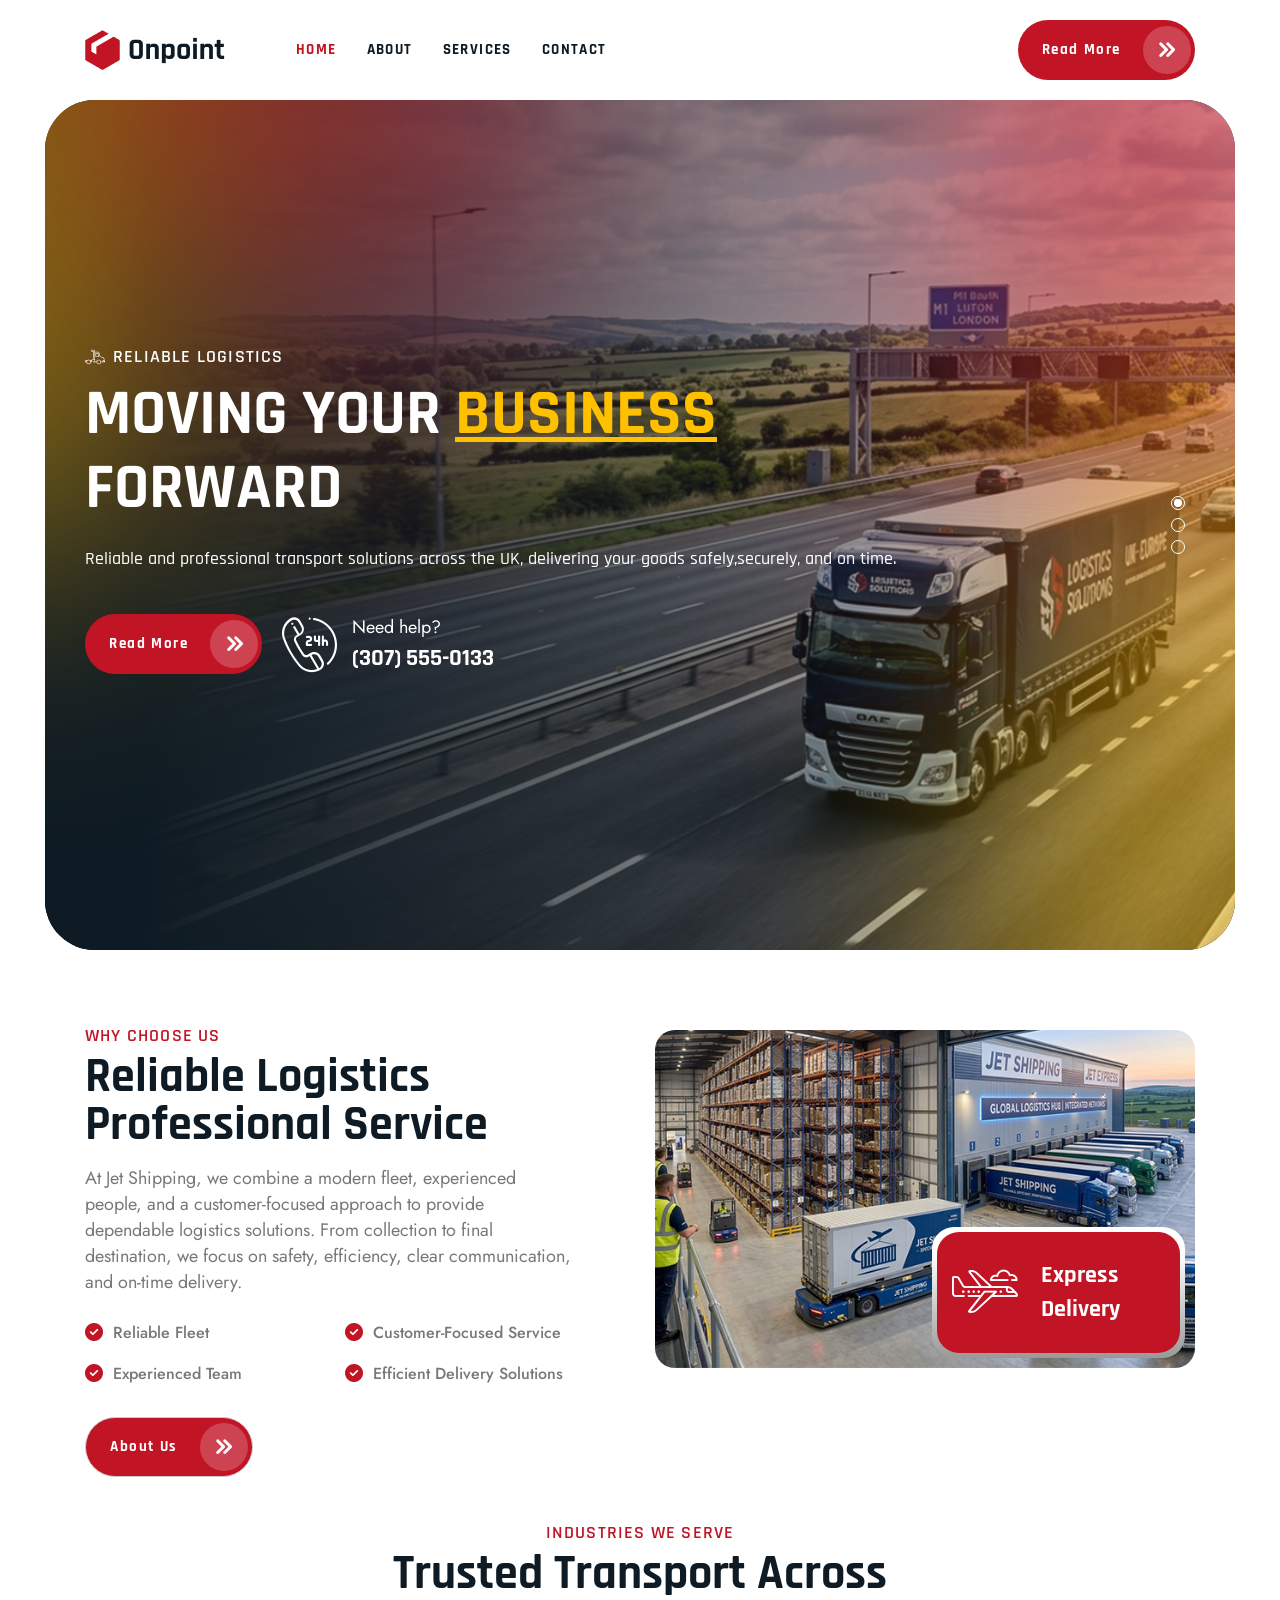
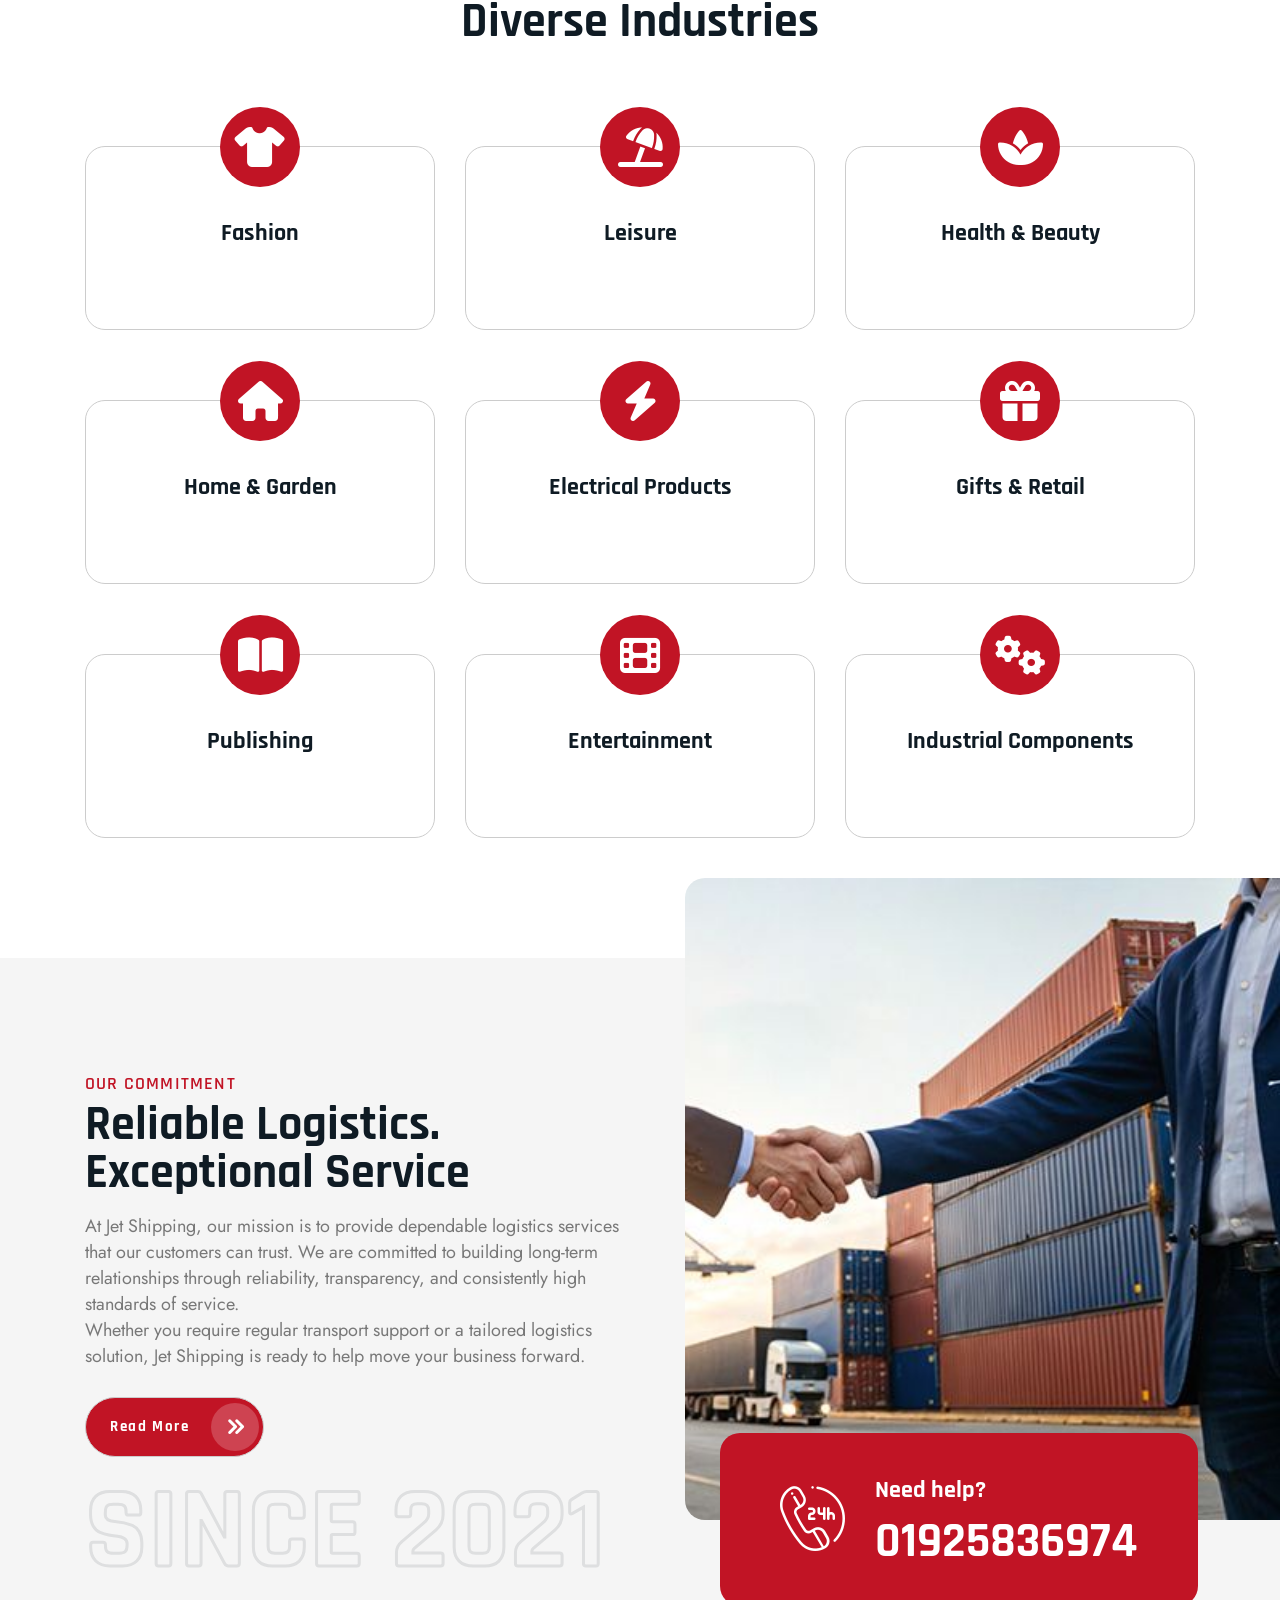
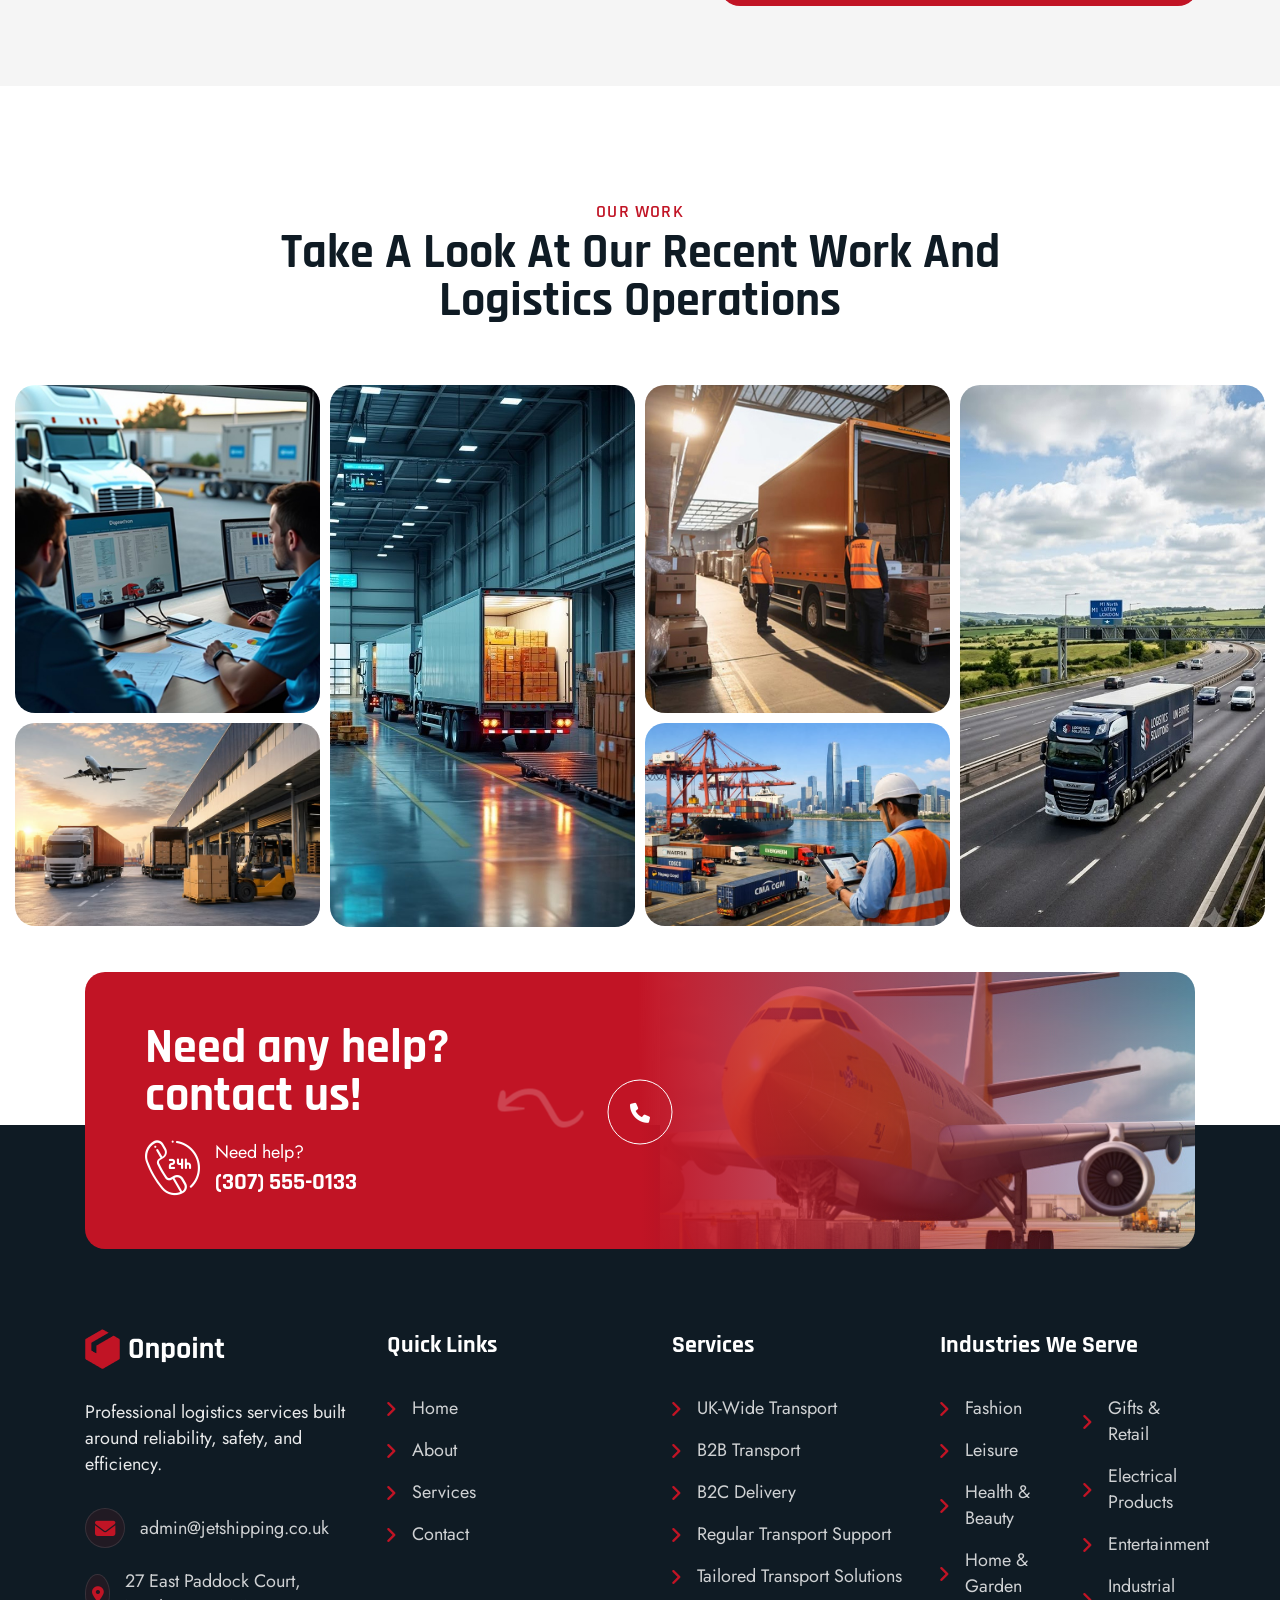
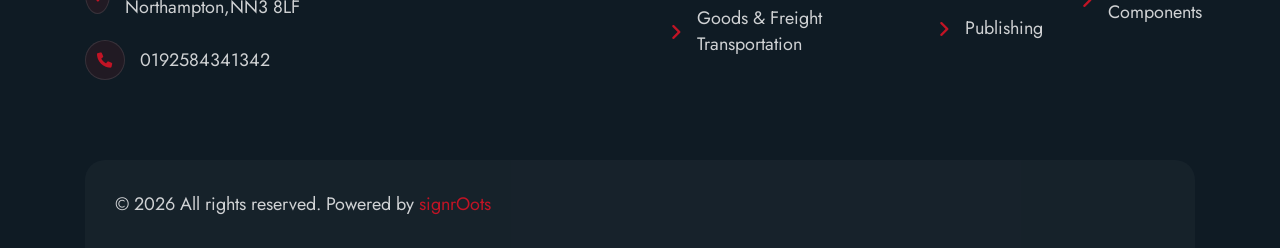
==== commit c1cef326: "footer update" ====
--- a/index.html
+++ b/index.html
@@ -4,12 +4,12 @@
 <head>
     <meta charset="UTF-8" />
     <meta name="viewport" content="width=device-width, initial-scale=1.0" />
-    <title> Home One || onpoint || onpoint HTML 5 Template </title>
+    <title>Jet Shipping | Reliable UK Logistics & Transport Solutions</title>
 
     <!-- Open Graph -->
     <meta property="og:title" content="Reliable Logistics Solutions You Can Trust | Jet Shipping">
     <meta property="og:description" content="Jet Shipping provides reliable and professional transport solutions across the UK, delivering goods safely, efficiently, and on time.">
-    <meta property="og:image" content="https://arathi-kv.github.io/jetshipping/assets/images/resources/share-thumbnail.png">
+    <meta property="og:image" content="https://arathi-kv.github.io/jetshipping/assets/images/share-thumbnail.png">
     <meta property="og:image:width" content="1200">
     <meta property="og:image:height" content="630">
     <meta property="og:image:alt" content="Jet Shipping - Reliable UK Logistics Solutions">
@@ -22,7 +22,7 @@
     <meta name="twitter:card" content="summary_large_image">
     <meta name="twitter:title" content="Reliable Logistics Solutions You Can Trust | Jet Shipping">
     <meta name="twitter:description" content="Jet Shipping provides reliable and professional transport solutions across the UK, delivering goods safely, efficiently, and on time.">
-    <meta name="twitter:image" content="https://arathi-kv.github.io/jetshipping/assets/images/resources/share-thumbnail.png">
+    <meta name="twitter:image" content="https://arathi-kv.github.io/jetshipping/assets/images/share-thumbnail.png">
     <meta name="twitter:image:alt" content="Jet Shipping - Reliable UK Logistics Solutions">
 
     <!-- favicons Icons -->
@@ -352,8 +352,8 @@
                             </div>
 
                             <h2 class="section-title__title">
-                                Reliable Logistics.<br>
-                                Professional Service.
+                                Reliable Logistics<br>
+                                Professional Service
                             </h2>
                         </div>
 
@@ -881,13 +881,6 @@
                 <div class="container">
                     <div class="site-footer__bottom-inner">
                         <p class="site-footer__bottom-text">© 2026 All rights reserved. Powered by <a href="https://signroots.com/" target="_blank" rel="noopener noreferrer">signrOots</a></p>
-
-                        <ul class="list-unstyled site-footer__bottom-menu">
-                            <li><a href="index.html">Home</a></li>
-                            <li><a href="about.html">About</a></li>
-                             <li><a href="services.html">Services</a></li>
-                            <li><a href="contact.html">Contact Us</a></li>
-                        </ul>
                     </div>
                 </div>
             </div>
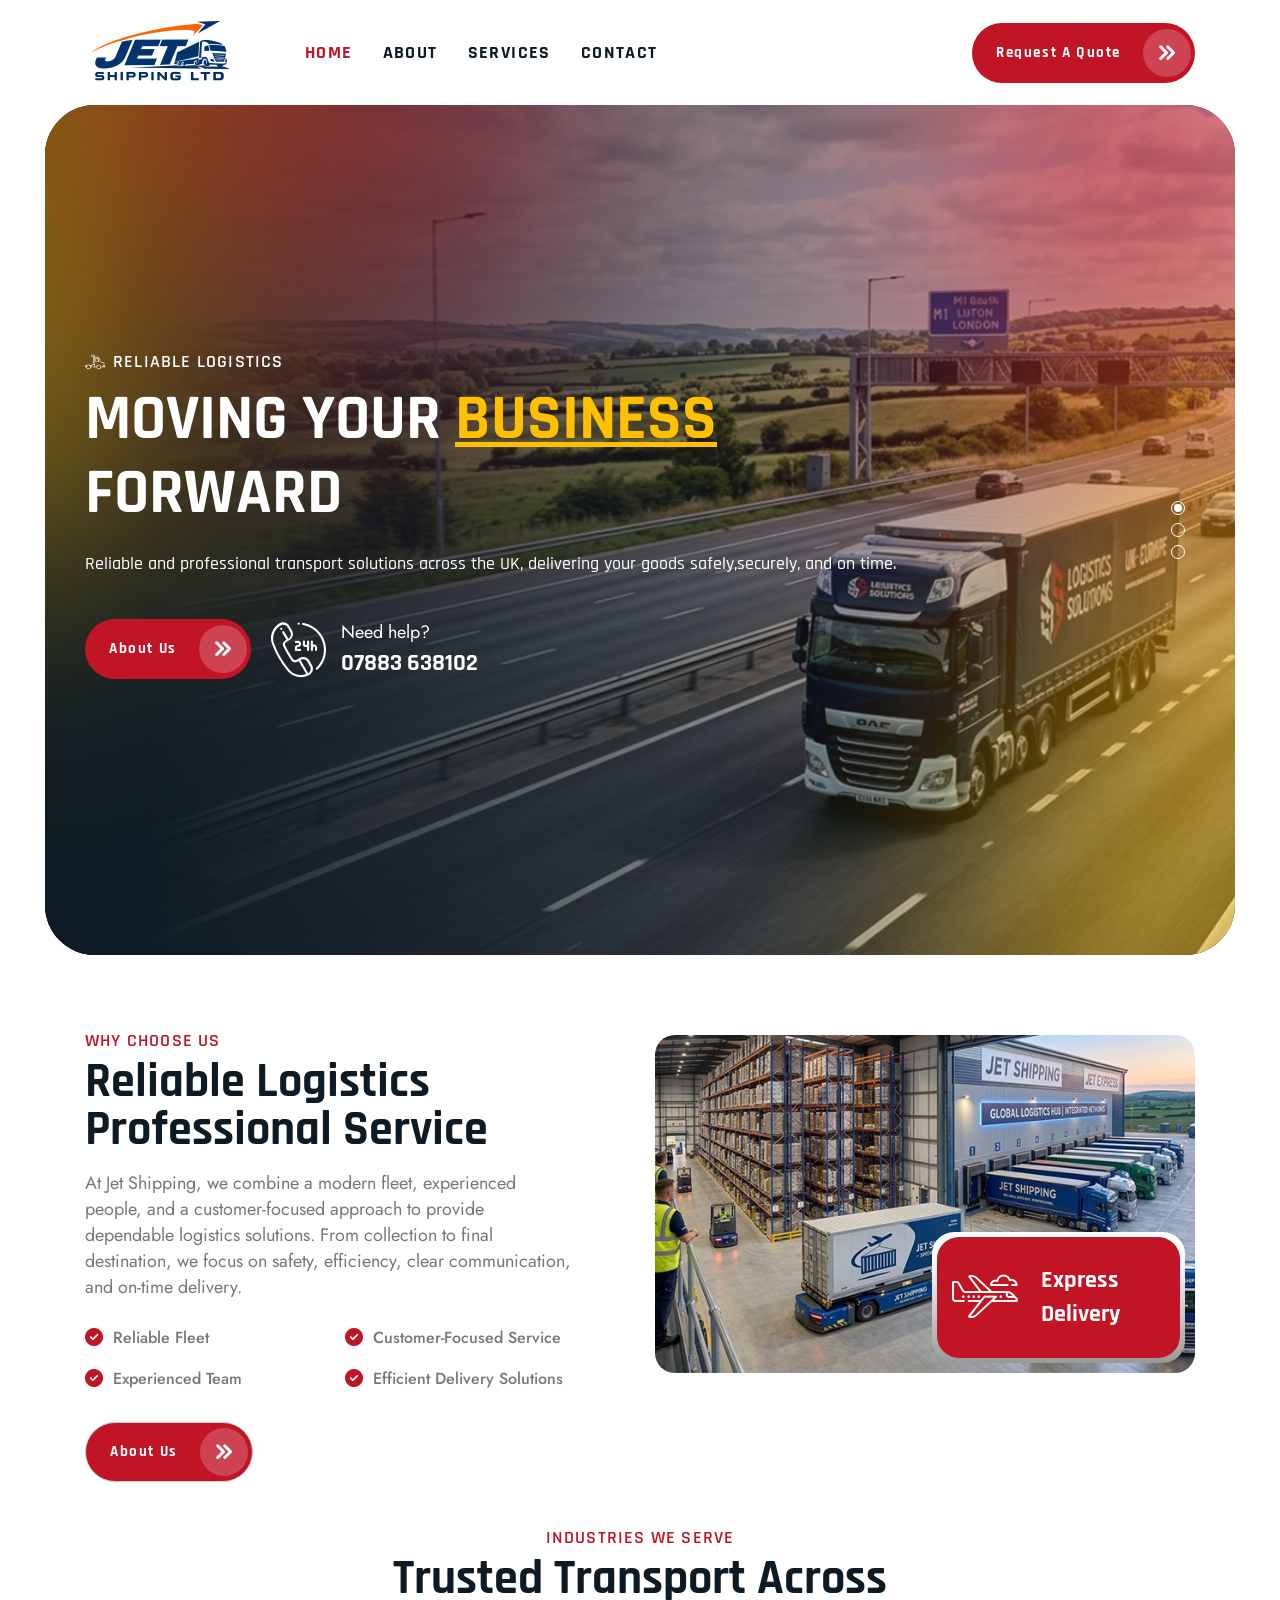
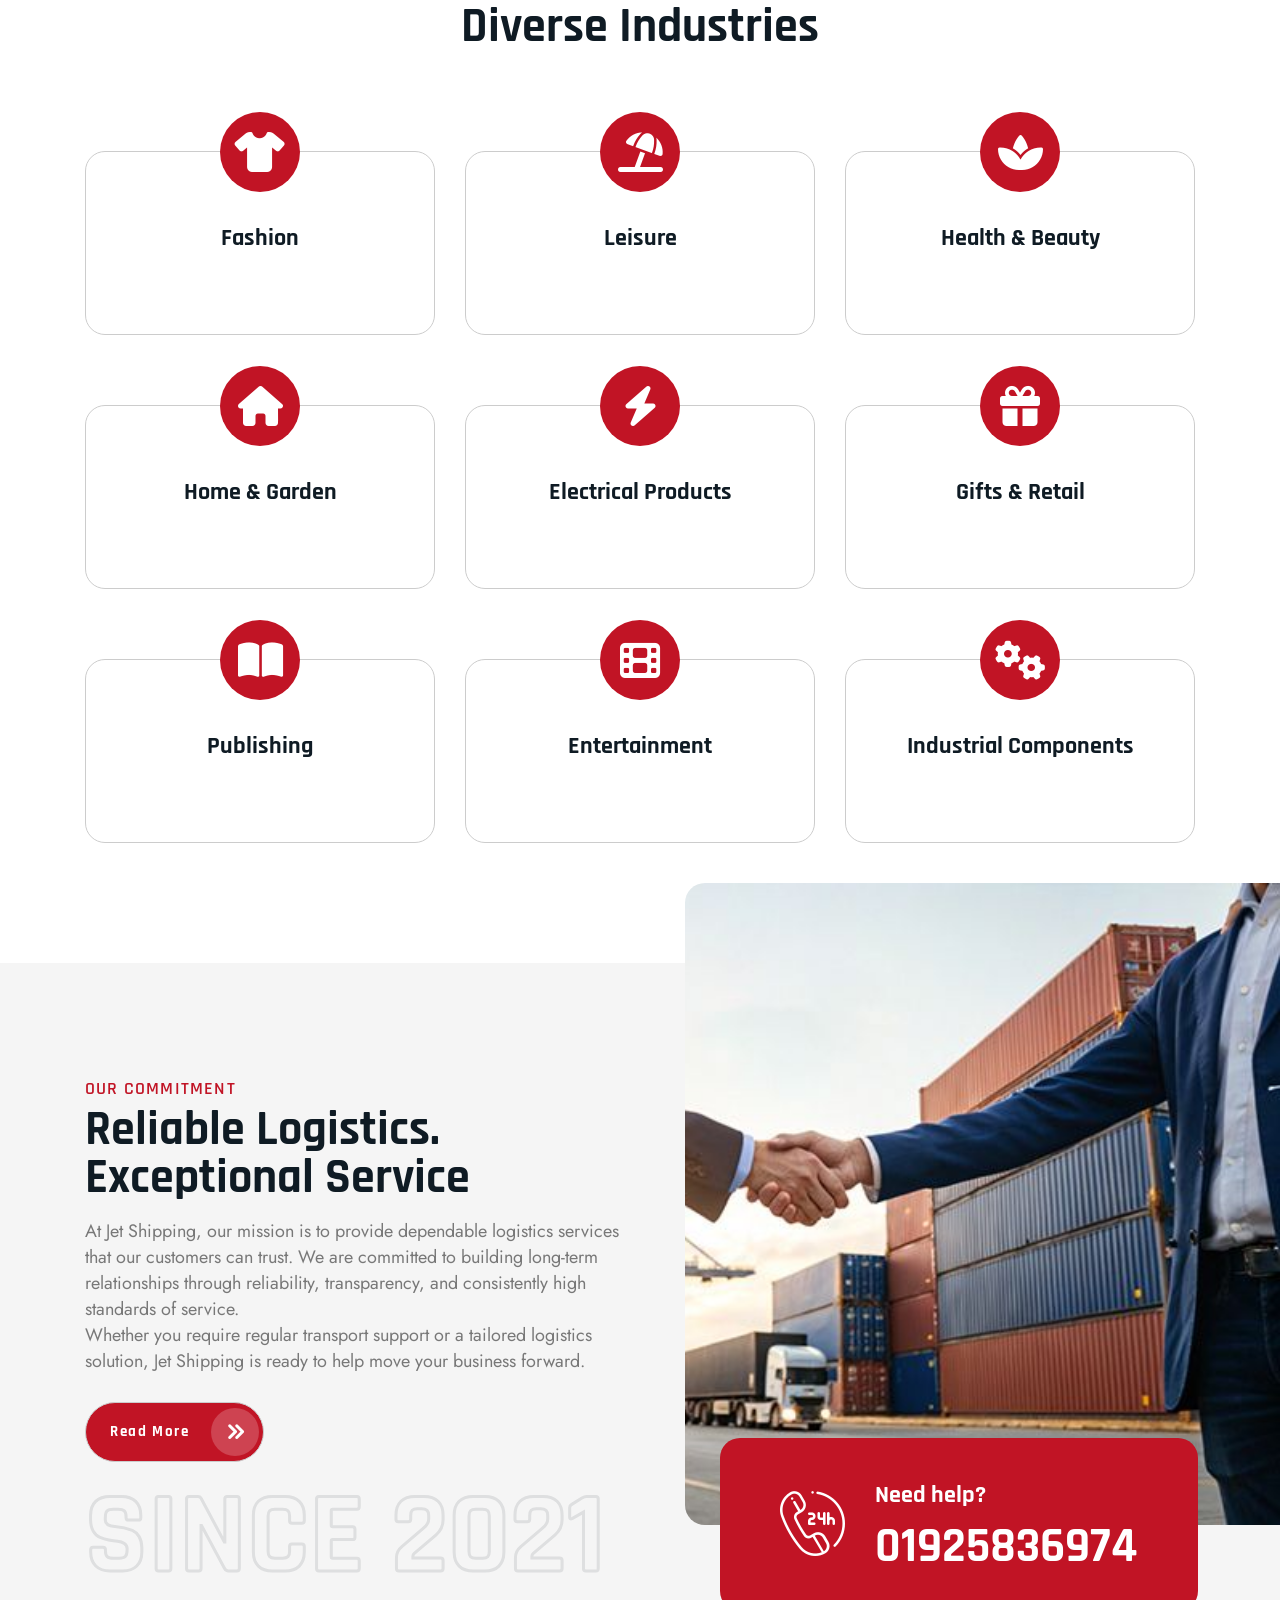
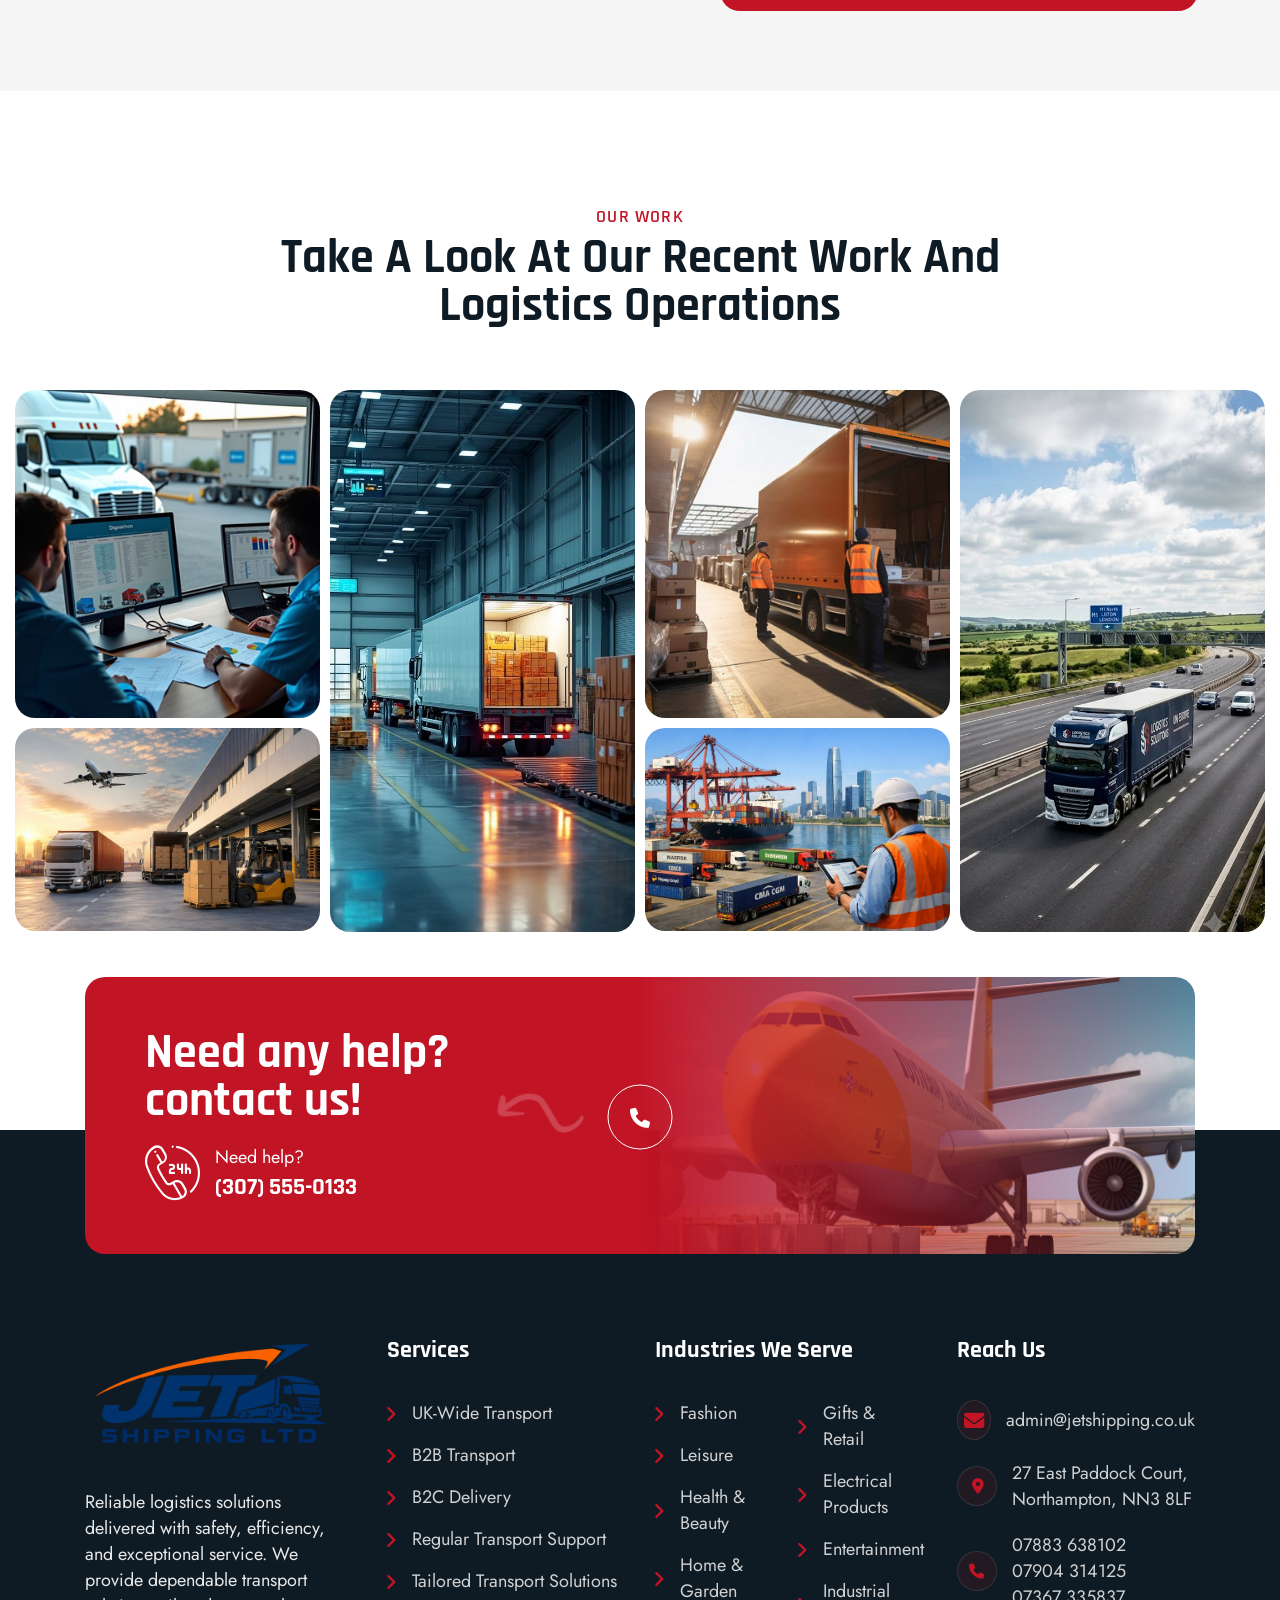
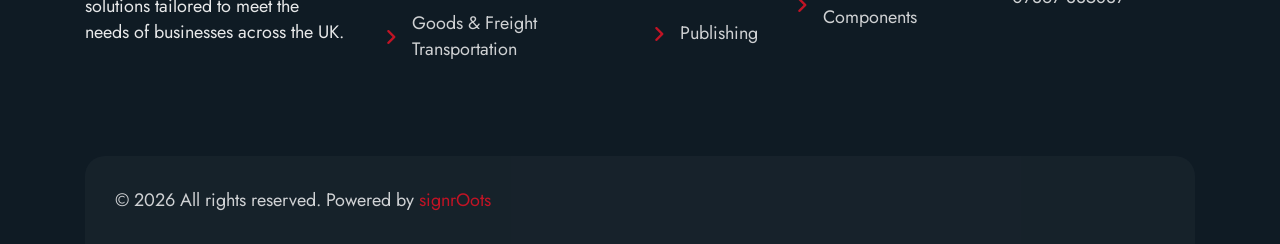
==== commit 9c0a2863: "updates" ====
--- a/index.html
+++ b/index.html
@@ -89,7 +89,7 @@
                     <div class="sidebar-info-contents">
                         <div class="content-inner">
                             <div class="logo">
-                                <a href="index.html"><img src="assets/images/resources/logo-2.png" alt="" /></a>
+                                <a href="index.html"><img src="assets/images/resources/logo.png" alt="" /></a>
                             </div>
                             <div class="content-box">
                                 <h4>About Us</h4>
@@ -134,7 +134,7 @@
                         <div class="main-menu__wrapper-inner">
                             <div class="main-menu__left">
                                 <div class="main-menu__logo">
-                                    <a href="index.html"><img src="assets/images/resources/logo-1.png" alt=""></a>
+                                    <a href="index.html"><img src="assets/images/resources/logo.png" alt=""></a>
                                 </div>
                                 <div class="main-menu__main-menu-box">
                                     <a href="#" class="mobile-nav__toggler"><i class="fa fa-bars"></i></a>
@@ -169,7 +169,7 @@
                                         </a>
                                     </div>
                                     <div class="main-menu__btn-box">
-                                        <a href="about.html" class="thm-btn main-menu__btn">Read more<span></span></a>
+                                        <a href="contact.html" class="thm-btn main-menu__btn">Request a Quote<span></span></a>
                                     </div>
                                 </div>
                             </div>
@@ -224,8 +224,7 @@
                                          Reliable and professional transport solutions across the UK, delivering your goods safely,securely, and on time.</p>
                                         <div class="main-slider__btn-and-call-box">
                                             <div class="main-slider__btn-box">
-                                                <a href="about.html" class="thm-btn main-slider__btn">Read
-                                                    more<span></span></a>
+                                                <a href="about.html" class="thm-btn main-slider__btn">About Us <span></span></a>
                                             </div>
                                             <div class="main-slider__call">
                                                 <div class="main-slider__call-icon">
@@ -233,7 +232,7 @@
                                                 </div>
                                                 <div class="main-slider__call-number">
                                                     <p>Need help?</p>
-                                                    <h5><a href="tel:307555-0133">(307) 555-0133</a></h5>
+                                                    <h5><a href="tel:07883638102">07883 638102</a></h5>
                                                 </div>
                                             </div>
                                         </div>
@@ -267,8 +266,7 @@
                                         </p>
                                         <div class="main-slider__btn-and-call-box">
                                             <div class="main-slider__btn-box">
-                                                <a href="about.html" class="thm-btn main-slider__btn">Read
-                                                    more<span></span></a>
+                                                <a href="services.html" class="thm-btn main-slider__btn">Services<span></span></a>
                                             </div>
                                             <div class="main-slider__call">
                                                 <div class="main-slider__call-icon">
@@ -276,7 +274,7 @@
                                                 </div>
                                                 <div class="main-slider__call-number">
                                                     <p>Need help?</p>
-                                                    <h5><a href="tel:307555-0133">(307) 555-0133</a></h5>
+                                                    <h5><a href="tel:07904314125">07904 314125</a></h5>
                                                 </div>
                                             </div>
                                         </div>
@@ -310,8 +308,7 @@
                                         </p>
                                         <div class="main-slider__btn-and-call-box">
                                             <div class="main-slider__btn-box">
-                                                <a href="about.html" class="thm-btn main-slider__btn">Read
-                                                    more<span></span></a>
+                                                <a href="about.html" class="thm-btn main-slider__btn">Contact Us<span></span></a>
                                             </div>
                                             <div class="main-slider__call">
                                                 <div class="main-slider__call-icon">
@@ -319,7 +316,7 @@
                                                 </div>
                                                 <div class="main-slider__call-number">
                                                     <p>Need help?</p>
-                                                    <h5><a href="tel:307555-0133">(307) 555-0133</a></h5>
+                                                    <h5><a href="tel:07367335837">07367 335837</a></h5>
                                                 </div>
                                             </div>
                                         </div>
@@ -728,165 +725,254 @@
             </div>
         </section>
         <!--CTA One End-->
-
         <!--Site Footer Start-->
         <footer class="site-footer">
-            
+
             <div class="site-footer__top">
                 <div class="container">
                     <div class="site-footer__top-inner">
                         <div class="row">
+
+                            <!-- Logo & About -->
                             <div class="col-xl-3 col-lg-6 col-md-6 wow fadeInUp" data-wow-delay="100ms">
                                 <div class="footer-widget__column footer-widget__about">
+
                                     <div class="footer-widget__logo">
-                                        <a href="index.html"><img src="assets/images/resources/footer-logo-1.png"
-                                                alt=""></a>
-                                    </div>
-                                    <p class="footer-widget__about-text">Professional logistics services built around reliability, safety, and efficiency.
+                                        <a href="index.html">
+                                            <img src="assets/images/resources/logo.png" alt="Jet Shipping">
+                                        </a>
+                                    </div>
+
+                                    <p class="footer-widget__about-text">
+                                        Reliable logistics solutions delivered with safety, efficiency, and exceptional service. We provide dependable transport solutions tailored to meet the needs of businesses across the UK.
                                     </p>
+
+                                </div>
+                            </div>
+
+                            <!-- Services -->
+                            <div class="col-xl-3 col-lg-6 col-md-6 wow fadeInUp" data-wow-delay="300ms">
+                                <div class="footer-widget__column footer-widget__services">
+
+                                    <div class="footer-widget__title-box">
+                                        <h3 class="footer-widget__title">Services</h3>
+                                    </div>
+
+                                    <ul class="footer-widget__services-list list-unstyled">
+
+                                        <li>
+                                            <a href="services.html">
+                                                <span class="icon-angle-left"></span>
+                                                UK-Wide Transport
+                                            </a>
+                                        </li>
+
+                                        <li>
+                                           <a href="services.html">
+                                                <span class="icon-angle-left"></span>
+                                                B2B Transport
+                                            </a>
+                                        </li>
+
+                                        <li>
+                                           <a href="services.html">
+                                                <span class="icon-angle-left"></span>
+                                                B2C Delivery
+                                            </a>
+                                        </li>
+
+                                        <li>
+                                           <a href="services.html">
+                                                <span class="icon-angle-left"></span>
+                                                Regular Transport Support
+                                            </a>
+                                        </li>
+
+                                        <li>
+                                           <a href="services.html">
+                                                <span class="icon-angle-left"></span>
+                                                Tailored Transport Solutions
+                                            </a>
+                                        </li>
+
+                                        <li>
+                                           <a href="services.html">
+                                                <span class="icon-angle-left"></span>
+                                                Goods &amp; Freight Transportation
+                                            </a>
+                                        </li>
+
+                                    </ul>
+
+                                </div>
+                            </div>
+
+                            <!-- Industries We Serve -->
+                            <div class="col-xl-3 col-lg-6 col-md-6 wow fadeInUp" data-wow-delay="400ms">
+                                <div class="footer-widget__column footer-widget__newsletter">
+
+                                    <div class="footer-widget__title-box">
+                                        <h3 class="footer-widget__title">Industries We Serve</h3>
+                                    </div>
+
+                                    <div class="row">
+
+                                        <!-- Left side -->
+                                        <div class="col-6">
+                                            <ul class="footer-widget__services-list list-unstyled">
+
+                                                <li>
+                                                    <a href="#">
+                                                        <span class="icon-angle-left"></span>
+                                                        Fashion
+                                                    </a>
+                                                </li>
+
+                                                <li>
+                                                    <a href="#">
+                                                        <span class="icon-angle-left"></span>
+                                                        Leisure
+                                                    </a>
+                                                </li>
+
+                                                <li>
+                                                    <a href="#">
+                                                        <span class="icon-angle-left"></span>
+                                                        Health &amp; Beauty
+                                                    </a>
+                                                </li>
+
+                                                <li>
+                                                    <a href="#">
+                                                        <span class="icon-angle-left"></span>
+                                                        Home &amp; Garden
+                                                    </a>
+                                                </li>
+
+                                                <li>
+                                                    <a href="#">
+                                                        <span class="icon-angle-left"></span>
+                                                        Publishing
+                                                    </a>
+                                                </li>
+
+                                            </ul>
+                                        </div>
+
+                                        <!-- Right side -->
+                                        <div class="col-6">
+                                            <ul class="footer-widget__services-list list-unstyled">
+
+                                                <li>
+                                                    <a href="#">
+                                                        <span class="icon-angle-left"></span>
+                                                        Gifts &amp; Retail
+                                                    </a>
+                                                </li>
+
+                                                <li>
+                                                    <a href="#">
+                                                        <span class="icon-angle-left"></span>
+                                                        Electrical Products
+                                                    </a>
+                                                </li>
+
+                                                <li>
+                                                    <a href="#">
+                                                        <span class="icon-angle-left"></span>
+                                                        Entertainment
+                                                    </a>
+                                                </li>
+
+                                                <li>
+                                                    <a href="#">
+                                                        <span class="icon-angle-left"></span>
+                                                        Industrial Components
+                                                    </a>
+                                                </li>
+
+                                            </ul>
+                                        </div>
+
+                                    </div>
+
+                                    <div class="mc-form__response"></div>
+
+                                </div>
+                            </div>
+
+                            <!-- Reach Us -->
+                            <div class="col-xl-3 col-lg-6 col-md-6 wow fadeInUp" data-wow-delay="500ms">
+                                <div class="footer-widget__column footer-widget__services">
+
+                                    <div class="footer-widget__title-box">
+                                        <h3 class="footer-widget__title">Reach Us</h3>
+                                    </div>
+
                                     <ul class="footer-widget__about-contact list-unstyled">
+
+                                        <!-- Email -->
                                         <li>
                                             <div class="icon">
                                                 <span class="icon-envolop email-icon"></span>
                                             </div>
-                                            <p><a href="mailto:admin@jetshipping.co.uk">admin@jetshipping.co.uk</a></p>
-                                        </li>
+
+                                            <p>
+                                                <a href="mailto:admin@jetshipping.co.uk">
+                                                    admin@jetshipping.co.uk
+                                                </a>
+                                            </p>
+                                        </li>
+
+                                        <!-- Address -->
                                         <li>
                                             <div class="icon">
                                                 <span class="icon-location location-icon"></span>
                                             </div>
-                                            <p>27 East Paddock Court, Northampton,NN3 8LF</p>
-                                        </li>
+
+                                            <p>
+                                                27 East Paddock Court,<br> Northampton, NN3 8LF
+                                            </p>
+                                        </li>
+
+                                    <!-- Phone -->
                                         <li>
                                             <div class="icon">
                                                 <span class="icon-call phone-call"></span>
                                             </div>
-                                            <p><a href="tel:0192584341342">0192584341342</a></p>
+                                            <p>
+                                                <a href="tel:07883638102">07883 638102</a><br>
+                                                <a href="tel:07904314125">07904 314125</a><br>
+                                                <a href="tel:07367335837">07367 335837</a>
+                                            </p>
                                         </li>
                                     </ul>
                                 </div>
                             </div>
-                            
-                             <div class="col-xl-3 col-lg-6 col-md-6 wow fadeInUp" data-wow-delay="300ms">
-                                <div class="footer-widget__column footer-widget__services">
-                                    <div class="footer-widget__title-box">
-                                        <h3 class="footer-widget__title">Quick Links</h3>
-                                    </div>
-                                    <ul class="footer-widget__services-list list-unstyled">
-                                        <li>
-                                             <a href="index.html"><span
-                                                    class="icon-angle-left"></span>Home
-                                          </a>
-                                        </li>
-                                        <li>
-                                             <a href="about.html"><span class="icon-angle-left"></span>About</a>
-                                        </li>
-                                        <li>
-                                             <a href="services.html"><span class="icon-angle-left"></span>Services</a>
-                                        </li>
-                                        <li>
-                                            <a href="contact.html"><span
-                                                    class="icon-angle-left"></span>Contact</a>
-                                        </li>
-                                    </ul>
-                                </div>
-                            </div>
-                            <div class="col-xl-3 col-lg-6 col-md-6 wow fadeInUp" data-wow-delay="300ms">
-                                <div class="footer-widget__column footer-widget__services">
-                                    <div class="footer-widget__title-box">
-                                        <h3 class="footer-widget__title">Services</h3>
-                                    </div>
-                                    <ul class="footer-widget__services-list list-unstyled">
-                                        <li>
-                                             <a href="#"><span
-                                                    class="icon-angle-left"></span>UK-Wide Transport
-                                          </a>
-                                        </li>
-                                        <li>
-                                             <a href="#"><span class="icon-angle-left"></span>B2B Transport</a>
-                                        </li>
-                                        <li>
-                                             <a href="#"><span class="icon-angle-left"></span>B2C Delivery</a>
-                                        </li>
-                                        <li>
-                                            <a href="#"><span
-                                                    class="icon-angle-left"></span>Regular Transport Support</a>
-                                        </li>
-                                        <li>
-                                            <a href="#"><span class="icon-angle-left"></span>Tailored Transport Solutions</a>
-                                        </li>
-                                        <li>
-                                            <a href="#"><span class="icon-angle-left"></span>Goods & Freight Transportation</a>
-                                        </li>
-                                    </ul>
-                                </div>
-                            </div>
-                            <div class="col-xl-3 col-lg-6 col-md-6 wow fadeInUp" data-wow-delay="400ms">
-                            <div class="footer-widget__column footer-widget__newsletter">
-
-                                <div class="footer-widget__title-box">
-                                    <h3 class="footer-widget__title">Industries We Serve</h3>
-                                </div>
-
-                            <div class="row">
-                            <!-- Left side - 5 items -->
-                            <div class="col-6">
-                                <ul class="footer-widget__services-list list-unstyled">
-                                    <li>
-                                        <a href="#"><span class="icon-angle-left"></span>Fashion</a>
-                                    </li>
-                                    <li>
-                                        <a href="#"><span class="icon-angle-left"></span>Leisure</a>
-                                    </li>
-                                    <li>
-                                        <a href="#"><span class="icon-angle-left"></span>Health & Beauty</a>
-                                    </li>
-                                    <li>
-                                        <a href="#"><span class="icon-angle-left"></span>Home & Garden</a>
-                                    </li>
-                                    <li>
-                                        <a href="#"><span class="icon-angle-left"></span>Publishing</a>
-                                    </li>
-                                    
-                                </ul>
-                            </div>
-
-                            <!-- Right side - 4 items -->
-                            <div class="col-6">
-                                <ul class="footer-widget__services-list list-unstyled">
-                                    <li>
-                                        <a href="#"><span class="icon-angle-left"></span>Gifts & Retail</a>
-                                    </li>
-                                    <li>
-                                        <a href="#"><span class="icon-angle-left"></span>Electrical Products</a>
-                                    </li>
-                                    <li>
-                                        <a href="#"><span class="icon-angle-left"></span>Entertainment</a>
-                                    </li>
-                                    <li>
-                                        <a href="#"><span class="icon-angle-left"></span>Industrial Components</a>
-                                    </li>
-                                </ul>
-                            </div>
-                        </div>
-
-                            <div class="mc-form__response"></div>
-                        </div>
-                    </div>
+
+                        </div>
                     </div>
                 </div>
             </div>
-            </div>
-             <div class="site-footer__bottom">
+
+            <!-- Footer Bottom -->
+            <div class="site-footer__bottom">
                 <div class="container">
                     <div class="site-footer__bottom-inner">
-                        <p class="site-footer__bottom-text">© 2026 All rights reserved. Powered by <a href="https://signroots.com/" target="_blank" rel="noopener noreferrer">signrOots</a></p>
+
+                        <p class="site-footer__bottom-text">
+                            © 2026 All rights reserved. Powered by
+                            <a href="https://signroots.com/" target="_blank" rel="noopener noreferrer">
+                                signrOots
+                            </a>
+                        </p>
+
                     </div>
                 </div>
             </div>
+
         </footer>
         <!--Site Footer End-->
-
 
     </div><!-- /.page-wrapper -->
 
@@ -898,7 +984,7 @@
             <span class="mobile-nav__close mobile-nav__toggler"><i class="fa fa-times"></i></span>
 
             <div class="logo-box">
-                <a href="index.html" aria-label="logo image"><img src="assets/images/resources/logo-2.png" width="150"
+                <a href="index.html" aria-label="logo image"><img src="assets/images/resources/logo.png" width="150"
                         alt="" /></a>
             </div>
             <!-- /.logo-box -->
--- a/assets/css/onpoint.css
+++ b/assets/css/onpoint.css
@@ -867,7 +867,7 @@
 
 .main-menu .main-menu__list>li>a,
 .stricky-header .main-menu__list>li>a {
-  font-size: 15px;
+  font-size: 18px;
   display: -webkit-box;
   display: -ms-flexbox;
   display: flex;
@@ -8550,3 +8550,31 @@
 }
 
 
+.main-menu__logo {
+    position: relative;
+    display: block;
+    padding: 15px 0;
+    z-index: 1;
+}
+
+.main-menu__logo a {
+    position: relative;
+    display: block;
+}
+
+.main-menu__logo img {
+    width: 150px;
+    height: auto;
+    display: block;
+}
+
+.footer-widget__logo img {
+    width: 250px;
+    height: auto;
+    display: block;
+}
+
+
+.main-menu__nav-sidebar-icon .navSidebar-button{
+  display:none;
+}
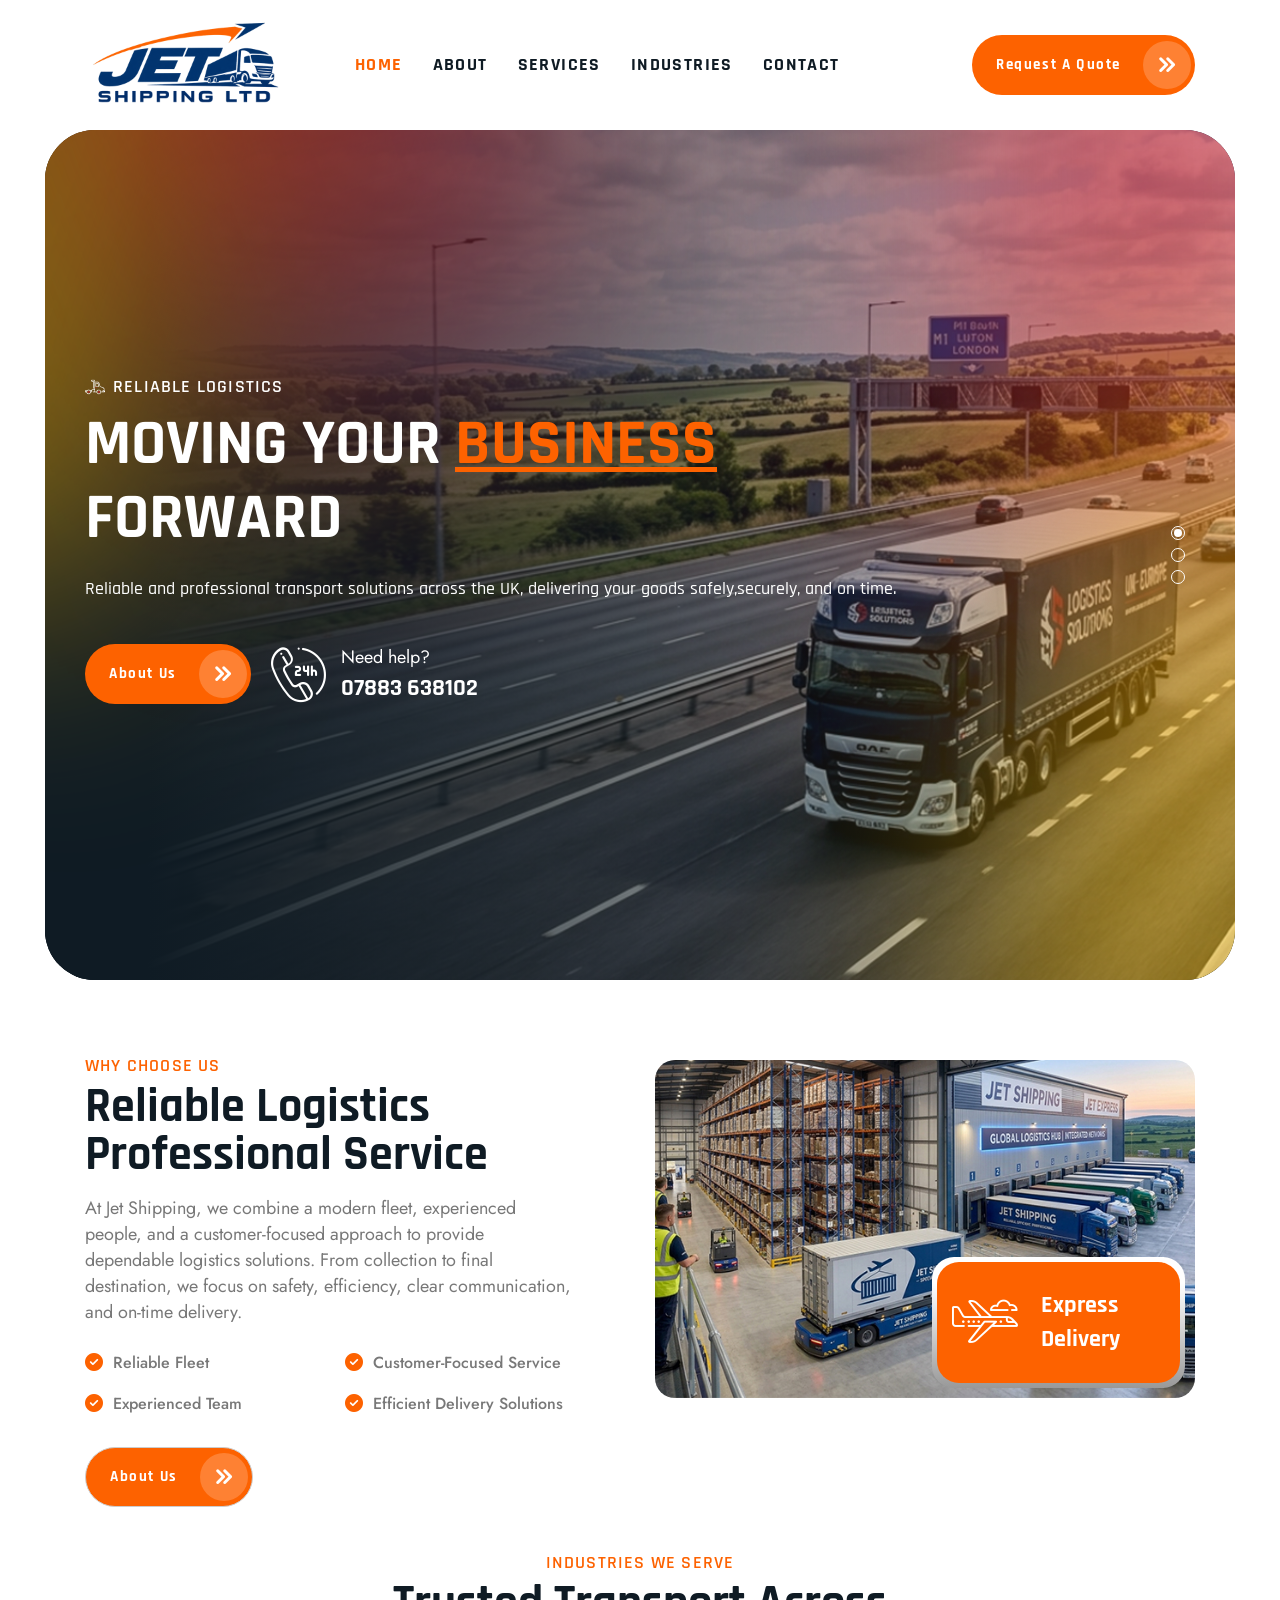
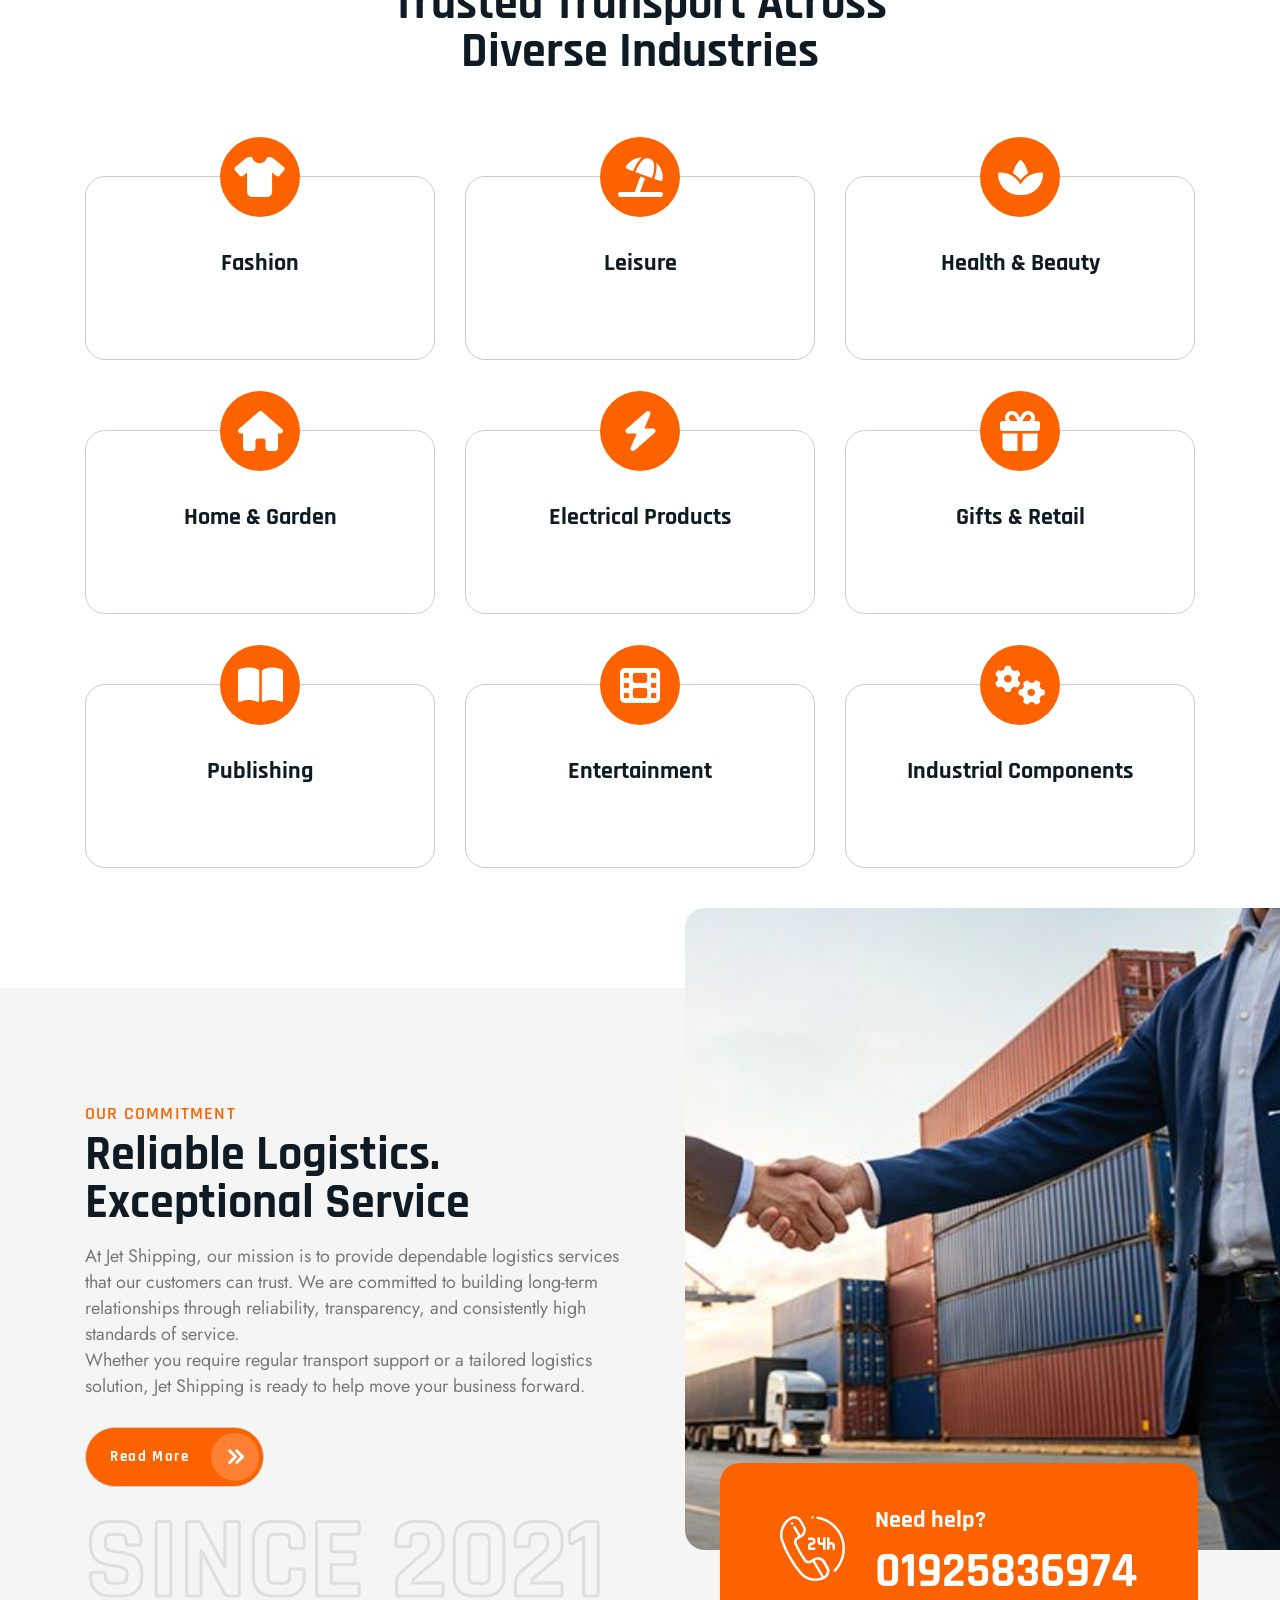
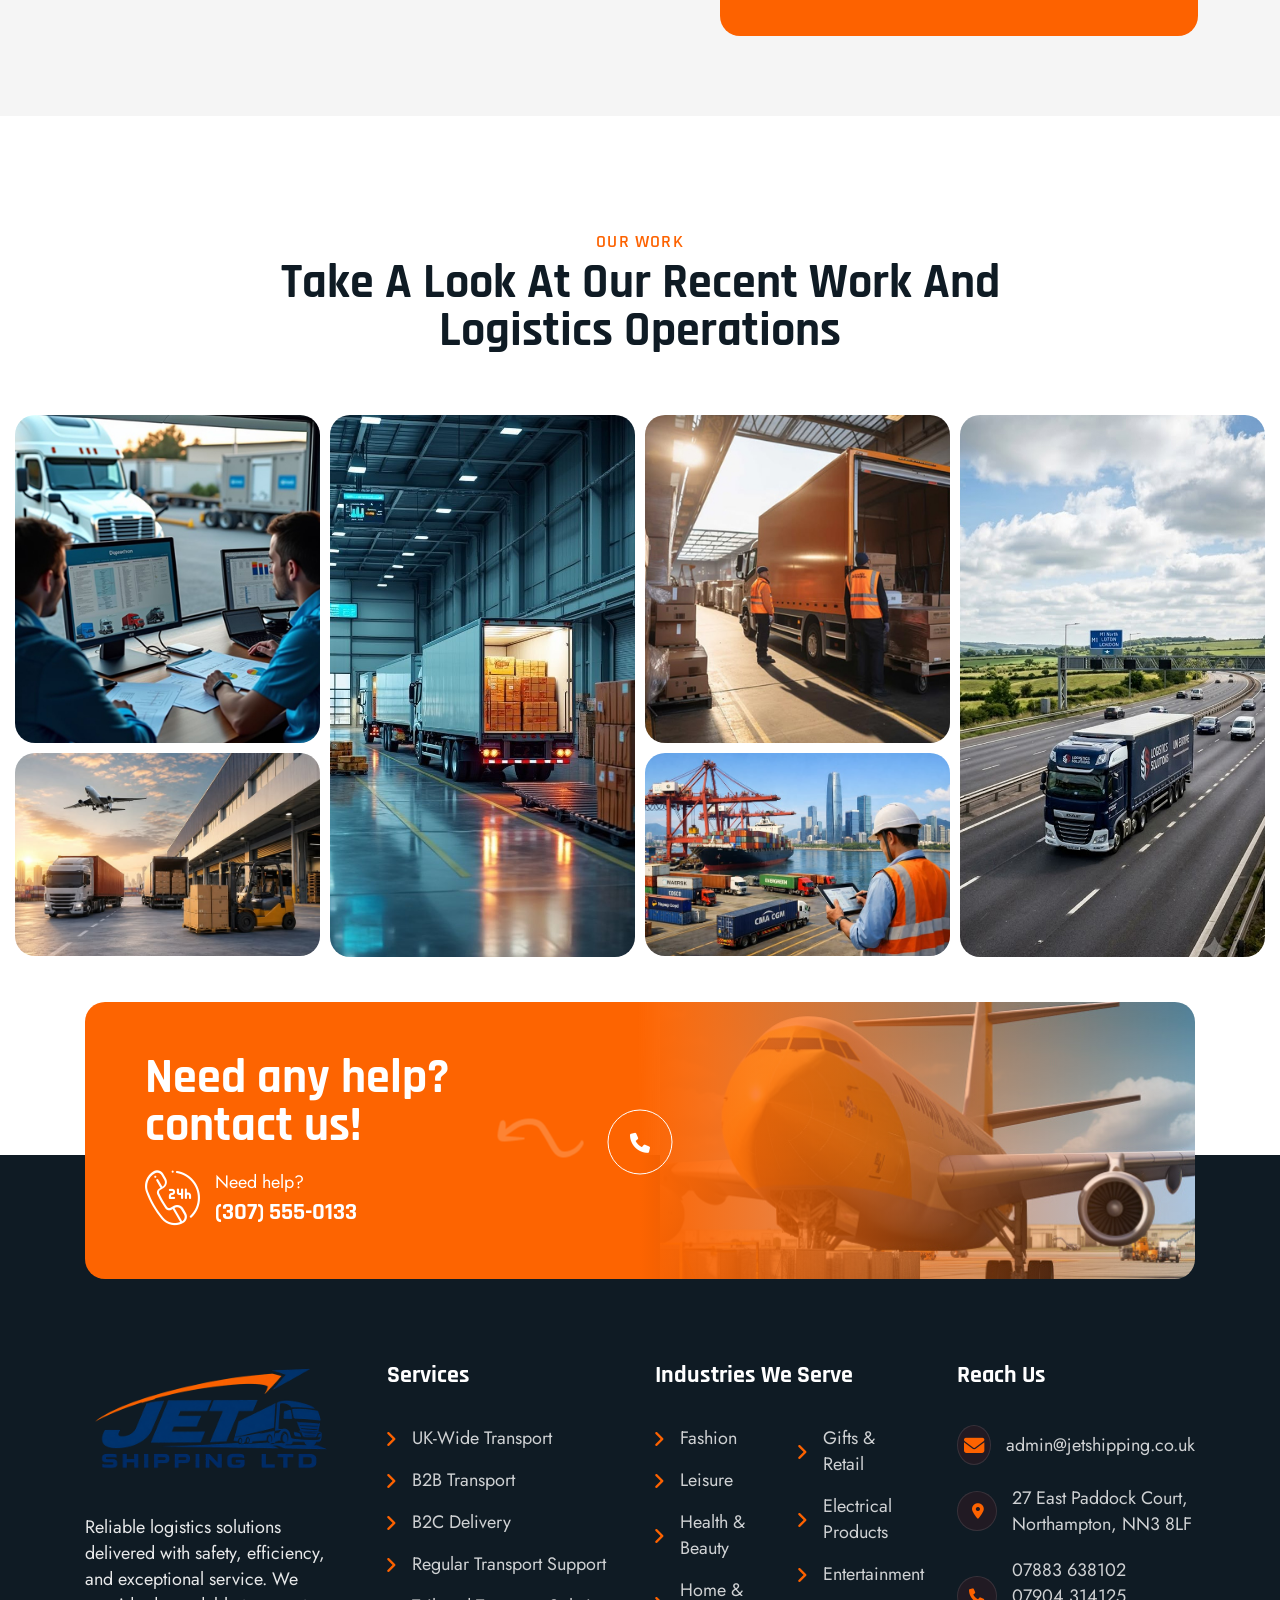
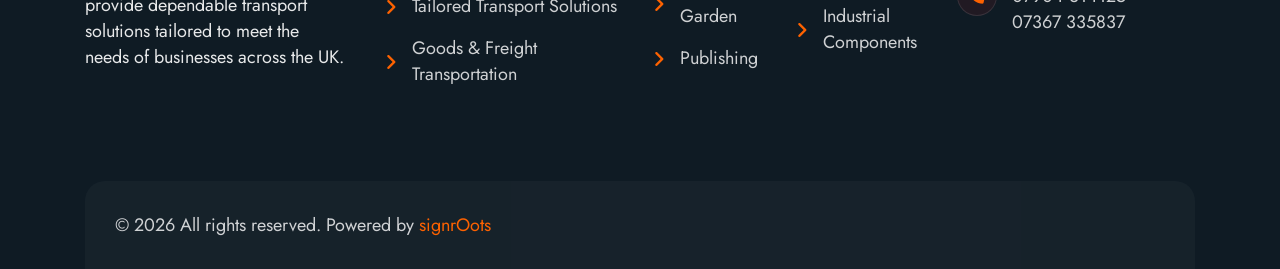
==== commit 9c115769: "text update" ====
--- a/index.html
+++ b/index.html
@@ -30,7 +30,7 @@
     <link rel="icon" type="image/png" sizes="32x32" href="assets/images/favicons/favicon-32x32.png" />
     <link rel="icon" type="image/png" sizes="16x16" href="assets/images/favicons/favicon-16x16.png" />
     <link rel="manifest" href="assets/images/favicons/site.webmanifest" />
-    <meta name="description" content="onpoint HTML 5 Template " />
+    <meta name="description" content="Jet Shipping provides reliable logistics, transport, and delivery solutions for businesses across the UK." />
 
     <!-- fonts -->
     <link rel="preconnect" href="https://fonts.googleapis.com">
@@ -146,8 +146,11 @@
                                             <a href="about.html">About</a>
                                         </li>
                                        
-                                        <li>
+                                       <li>
                                             <a href="services.html">Services</a>
+                                        </li>
+                                         <li>
+                                            <a href="Industries.html">Industries</a>
                                         </li>
                                        
                                         <li>
--- a/assets/css/onpoint.css
+++ b/assets/css/onpoint.css
@@ -24,7 +24,8 @@
   --onpoint-gray-rgb: 120, 120, 120;
   --onpoint-white: #ffffff;
   --onpoint-white-rgb: 255, 255, 255;
-  --onpoint-base: #C11425;
+  /*--onpoint-base: #C11425;*/
+  --onpoint-base: #fd6200;
   --onpoint-base-rgb: 193, 20, 37;
   --onpoint-black: #0F1B24;
   --onpoint-black-rgb: 15, 27, 36;
@@ -1921,7 +1922,7 @@
 .main-slider__title span {
   position: relative;
   display: inline-block;
-  color: #FFC000;
+  color: #fd6200;
 }
 
 .main-slider__title span:before {
@@ -1931,7 +1932,7 @@
   left: 0;
   right: 0;
   height: 5px;
-  background-color: #FFC000;
+  background-color: #fd6200;
 }
 
 .main-slider .swiper-slide-active .main-slider__title {
@@ -4135,7 +4136,7 @@
   right: 0;
   bottom: 0;
   border-radius: 20px;
-  background: linear-gradient(89.46deg, #C11425 49.9%, rgba(91, 9, 17, 0) 99.53%);
+  background: linear-gradient(89.46deg, #fd6401 49.9%, rgba(91, 9, 17, 0) 99.53%);
   z-index: 1;
 }
 
@@ -8563,7 +8564,7 @@
 }
 
 .main-menu__logo img {
-    width: 150px;
+    width: 200px;
     height: auto;
     display: block;
 }
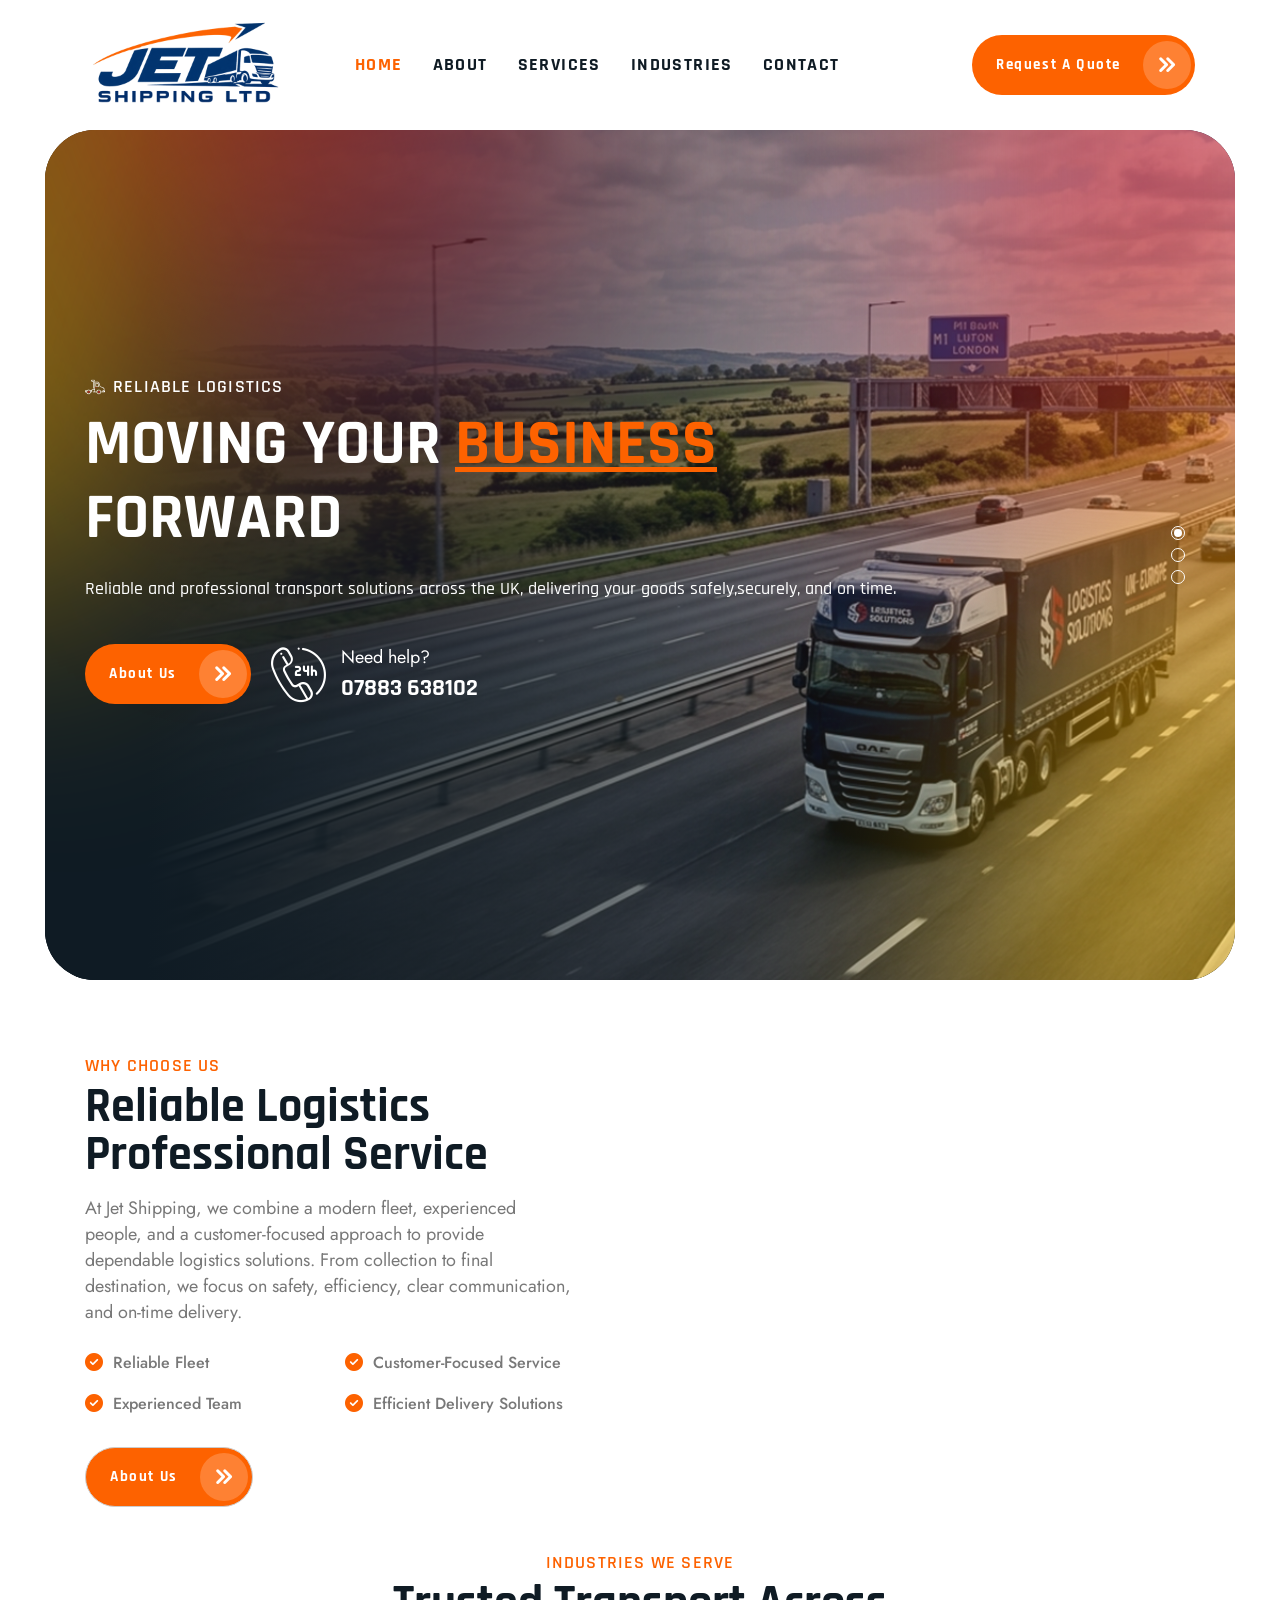
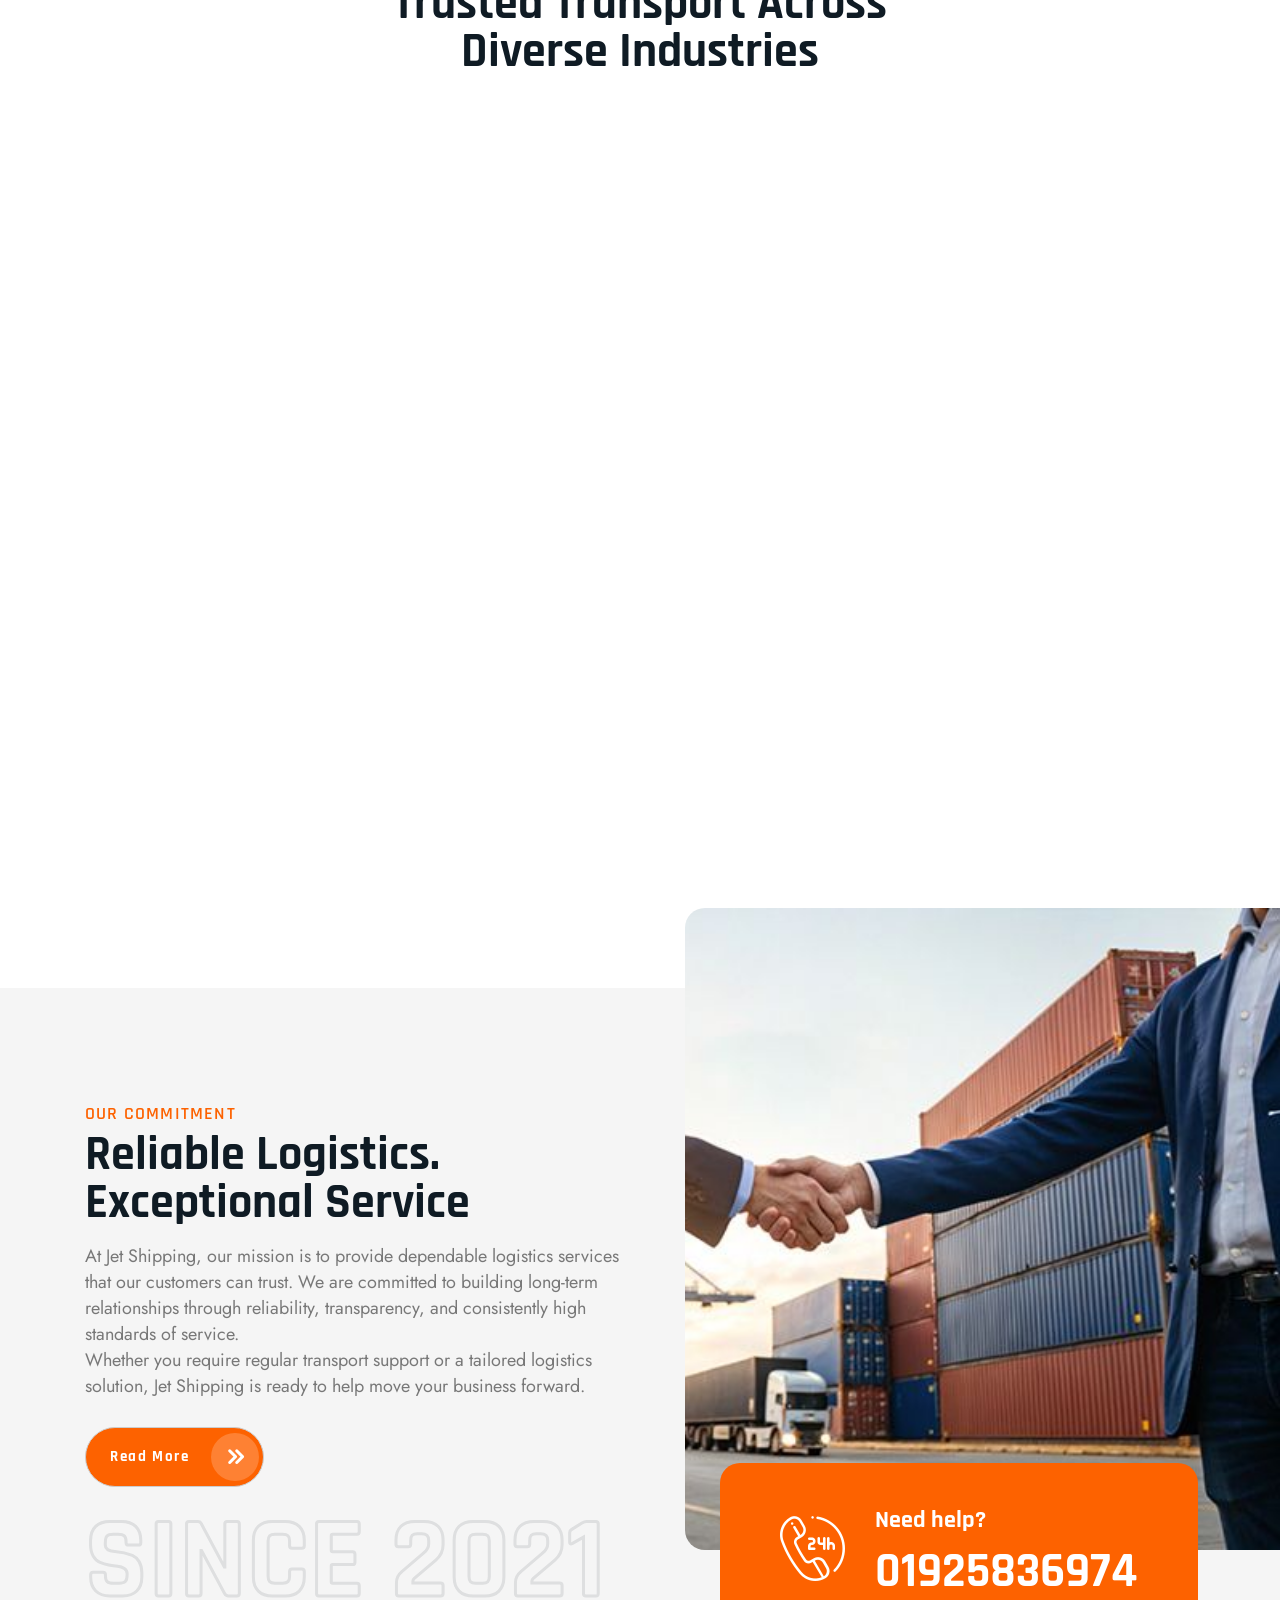
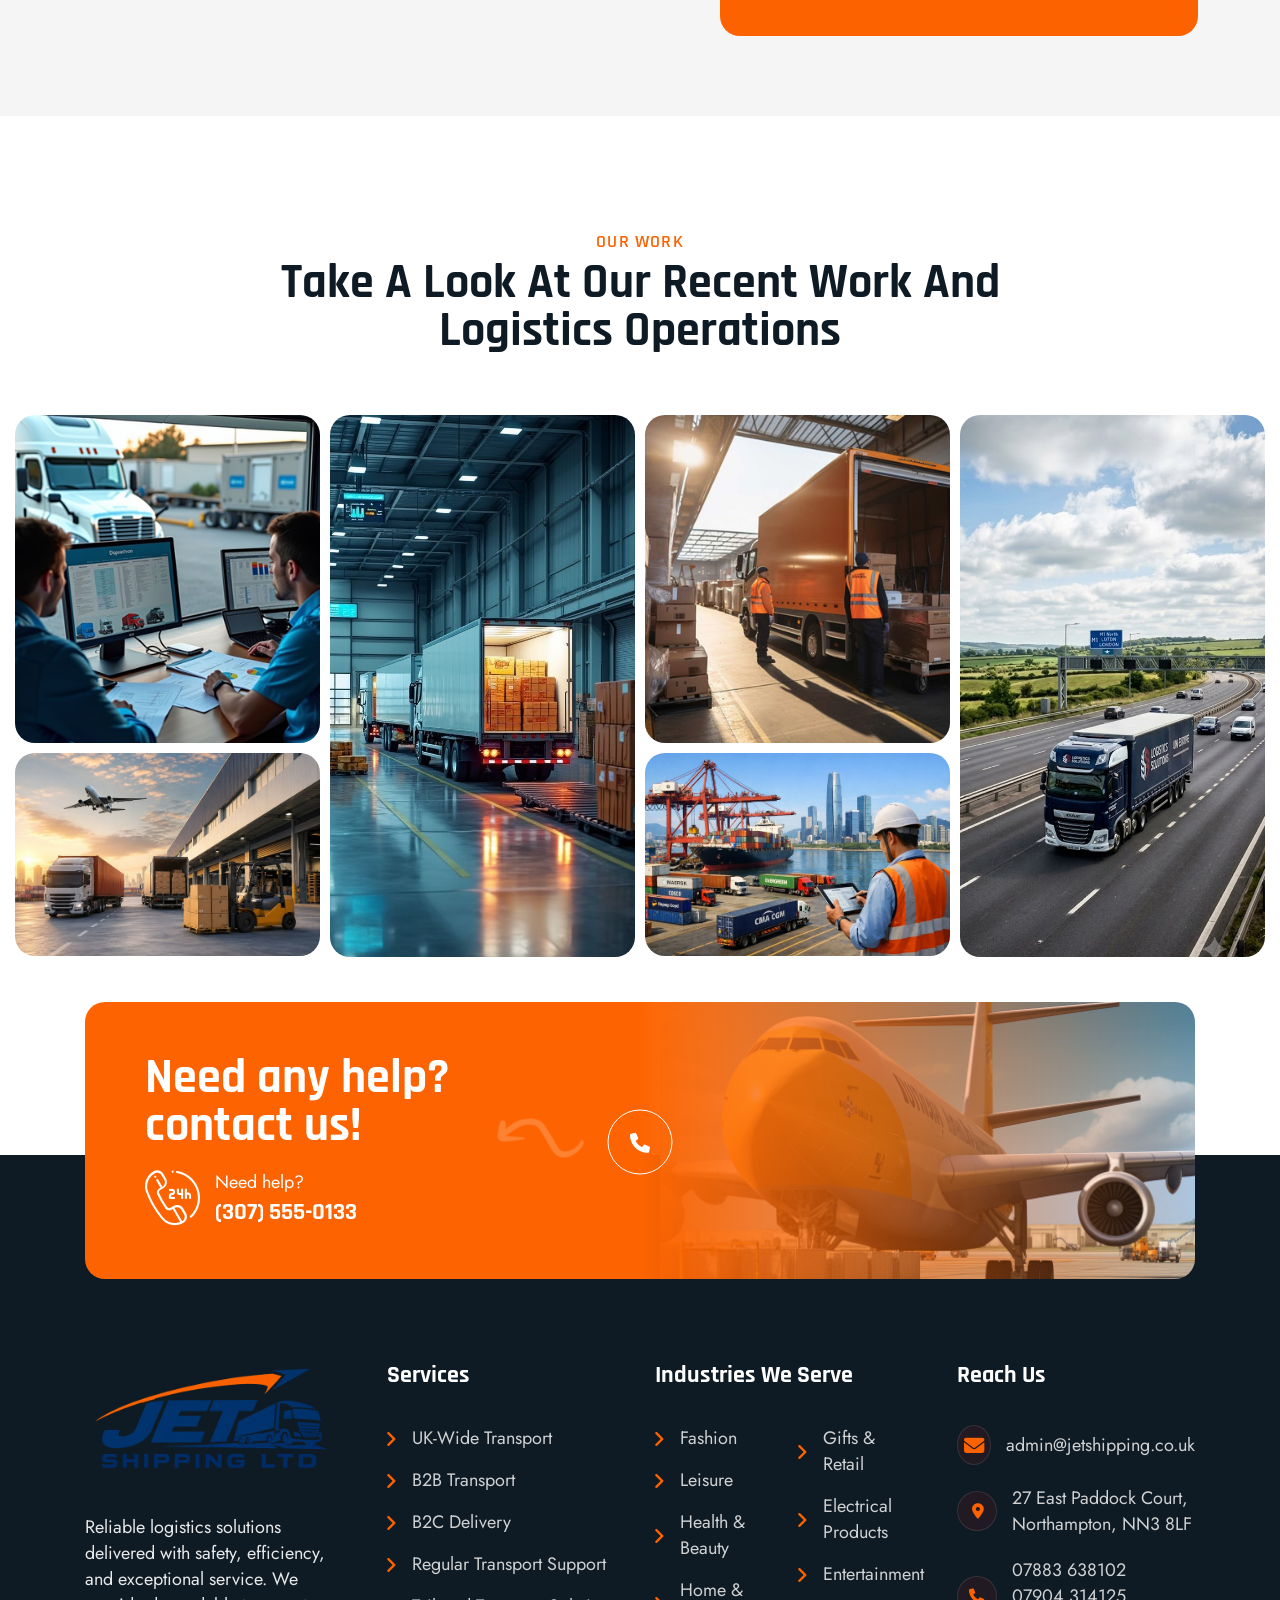
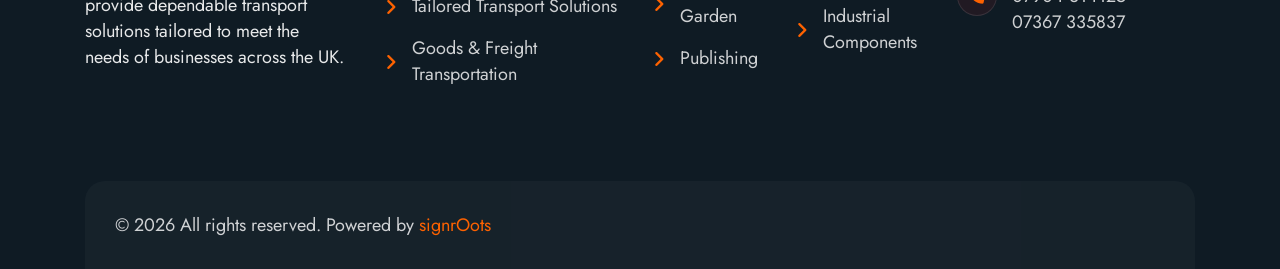
==== commit 4541f807: "page name updates" ====
--- a/index.html
+++ b/index.html
@@ -62,8 +62,8 @@
     <link rel="stylesheet" href="assets/vendors/jquery-ui/jquery-ui.css" />
 
     <!-- template styles -->
-    <link rel="stylesheet" href="assets/css/onpoint.css" />
-    <link rel="stylesheet" href="assets/css/onpoint-responsive.css" />
+    <link rel="stylesheet" href="assets/css/main.css" />
+    <link rel="stylesheet" href="assets/css/responsive.css" />
 </head>
 
 <body>
@@ -1065,7 +1065,7 @@
 
 
     <!-- template js -->
-    <script src="assets/js/onpoint.js"></script>
+    <script src="assets/js/main.js"></script>
 </body>
 
 </html>
--- a/assets/css/main.css
+++ b/assets/css/main.css
@@ -0,0 +1,8581 @@
+/*--------------------------------------------------------------
+>>> TABLE OF CONTENTS:
+----------------------------------------------------------------
+# Utility
+# Cards
+# Common
+# Form
+# Navigations
+# Animations
+# Mobile Nav
+# Search Popup
+# Page Header
+# Google Map
+# Client Carousel
+--------------------------------------------------------------*/
+
+/*--------------------------------------------------------------
+# Common
+--------------------------------------------------------------*/
+:root {
+  --onpoint-font: "Jost", sans-serif;
+  --onpoint-font-two: "Rajdhani", sans-serif;
+  --onpoint-gray: #787878;
+  --onpoint-gray-rgb: 120, 120, 120;
+  --onpoint-white: #ffffff;
+  --onpoint-white-rgb: 255, 255, 255;
+  /*--onpoint-base: #C11425;*/
+  --onpoint-base: #fd6200;
+  --onpoint-base-rgb: 193, 20, 37;
+  --onpoint-black: #0F1B24;
+  --onpoint-black-rgb: 15, 27, 36;
+  --onpoint-primary: #FFC000;
+  --onpoint-primary-rgb: 255, 192, 0;
+  --onpoint-extra: #F5F5F5;
+  --onpoint-extra-rgb: 245, 245, 245;
+  --onpoint-bdr-color: #CCCCCC;
+  --onpoint-bdr-rgb: 204, 204, 204;
+}
+
+.row {
+  --bs-gutter-x: 30px;
+}
+
+.gutter-y-30 {
+  --bs-gutter-y: 30px;
+}
+
+body {
+  font-family: var(--onpoint-font);
+  font-size: 18px;
+  line-height: 26px;
+  font-weight: 400;
+  color: var(--onpoint-gray);
+}
+
+body.locked {
+  overflow: hidden;
+}
+
+a {
+  color: var(--onpoint-base);
+  -webkit-transition: all 500ms ease;
+  transition: all 500ms ease;
+}
+
+a,
+a:hover,
+a:focus,
+a:visited {
+  text-decoration: none;
+}
+
+::-webkit-input-placeholder {
+  color: inherit;
+  opacity: 1;
+}
+
+:-ms-input-placeholder {
+  color: inherit;
+  opacity: 1;
+}
+
+::-ms-input-placeholder {
+  color: inherit;
+  opacity: 1;
+}
+
+::placeholder {
+  color: inherit;
+  opacity: 1;
+}
+
+h1,
+h2,
+h3,
+h4,
+h5,
+h6 {
+  font-family: var(--onpoint-font-two);
+  color: var(--onpoint-black);
+  margin: 0;
+}
+
+p {
+  margin: 0;
+}
+
+dl,
+ol,
+ul {
+  margin-top: 0;
+  margin-bottom: 0;
+}
+
+::-webkit-input-placeholder {
+  color: inherit;
+  opacity: 1;
+}
+
+:-ms-input-placeholder {
+  color: inherit;
+  opacity: 1;
+}
+
+::-ms-input-placeholder {
+  color: inherit;
+  opacity: 1;
+}
+
+::placeholder {
+  color: inherit;
+  opacity: 1;
+}
+
+.page-wrapper {
+  position: relative;
+  margin: 0 auto;
+  width: 100%;
+  min-width: 300px;
+  overflow: hidden;
+}
+
+.container {
+  padding-left: 15px;
+  padding-right: 15px;
+}
+
+.list-unstyled {
+  padding-left: 0;
+}
+
+@media (min-width: 1320px) {
+  .container {
+    max-width: 1320px;
+  }
+}
+
+::-webkit-input-placeholder {
+  color: inherit;
+  opacity: 1;
+}
+
+:-ms-input-placeholder {
+  color: inherit;
+  opacity: 1;
+}
+
+::-ms-input-placeholder {
+  color: inherit;
+  opacity: 1;
+}
+
+::placeholder {
+  color: inherit;
+  opacity: 1;
+}
+
+.section-separator {
+  border-color: var(--onpoint-border);
+  border-width: 1px;
+  margin-top: 0;
+  margin-bottom: 0;
+}
+
+#particles-js {
+  position: absolute;
+  top: 0;
+  left: 0;
+  right: 0;
+  bottom: 0;
+  width: 100%;
+  height: 100%;
+  background-position: 50% 50%;
+  opacity: 0.4;
+  z-index: -1;
+}
+
+.section-title {
+  position: relative;
+  display: block;
+  margin-bottom: 60px;
+  margin-top: -8px;
+}
+
+.section-title__tagline-box {
+  position: relative;
+  display: inline-block;
+}
+
+.section-title__tagline {
+  position: relative;
+  display: inline-block;
+  font-size: 18px;
+  line-height: 18px;
+  color: var(--onpoint-base);
+  font-weight: 600;
+  text-transform: uppercase;
+  letter-spacing: 1.2px;
+  font-family: var(--onpoint-font-two);
+}
+
+.section-title__title {
+  color: var(--onpoint-black);
+  font-size: 48px;
+  line-height: 48px;
+  font-weight: 700;
+  text-transform: capitalize;
+  margin: 5px 0 0;
+}
+
+.thm-btn {
+  position: relative;
+  display: inline-flex;
+  align-items: center;
+  vertical-align: middle;
+  -webkit-appearance: none;
+  appearance: none;
+  outline: none !important;
+  font-weight: 700;
+  font-size: 15px;
+  color: var(--onpoint-white);
+  text-transform: capitalize;
+  padding: 5px 24px 5px;
+  padding-right: 4px;
+  letter-spacing: 1.6px;
+  border-radius: 30px;
+  border: 1px solid var(--onpoint-bdr-color);
+  font-family: var(--onpoint-font-two);
+  background-color: var(--onpoint-base);
+  -webkit-transition: all 0.5s linear;
+  transition: all 0.5s linear;
+  overflow: hidden;
+  gap: 22px;
+  z-index: 1;
+}
+
+.thm-btn::after {
+  content: "";
+  background-color: var(--onpoint-black);
+  position: absolute;
+  transition: all .3s ease-in;
+  z-index: -1;
+  height: 100%;
+  left: -35%;
+  top: 0;
+  transform: skew(30deg);
+  transition-duration: .6s;
+  transform-origin: top left;
+  width: 0
+}
+
+.thm-btn:hover::after {
+  height: 100%;
+  width: 135%
+}
+
+.thm-btn:hover {
+  color: var(--onpoint-white);
+}
+
+.thm-btn>span {
+  position: relative;
+  width: 48px;
+  height: 48px;
+  background-color: rgba(var(--onpoint-white-rgb), .20);
+  border-radius: 50%;
+  transition: 0.2s;
+}
+
+.thm-btn>span::after {
+  position: absolute;
+  top: 0;
+  left: 2px;
+  right: 0;
+  bottom: 0;
+  padding-top: inherit;
+  padding-bottom: inherit;
+  content: "\e911";
+  font-family: 'icomoon' !important;
+  font-size: 15px;
+  text-align: center;
+  transition: 0.2s;
+  transform-origin: 50% 60%;
+  display: flex;
+  align-items: center;
+  justify-content: center;
+}
+
+.thm-btn:hover>span::after {
+  -webkit-animation: bounceright 0.3s alternate ease infinite;
+  animation: bounceright 0.3s alternate ease infinite;
+}
+
+.bootstrap-select .btn-light:not(:disabled):not(.disabled).active,
+.bootstrap-select .btn-light:not(:disabled):not(.disabled):active,
+.bootstrap-select .show>.btn-light.dropdown-toggle {
+  -webkit-box-shadow: none !important;
+  box-shadow: none !important;
+  outline: none !important;
+}
+
+.bootstrap-select>.dropdown-toggle {
+  -webkit-box-shadow: none !important;
+  box-shadow: none !important;
+}
+
+.bootstrap-select .dropdown-toggle:focus,
+.bootstrap-select>select.mobile-device:focus+.dropdown-toggle {
+  outline: none !important;
+}
+
+.bootstrap-select .dropdown-menu {
+  border: 0;
+  padding-top: 0;
+  padding-bottom: 0;
+  margin-top: 0;
+  z-index: 991;
+  border-radius: 0;
+}
+
+.bootstrap-select .dropdown-menu>li+li>a {
+  border-top: 1px solid rgba(255, 255, 255, 0.2);
+}
+
+.bootstrap-select .dropdown-menu>li.selected>a {
+  background: var(--onpoint-base);
+  color: var(--onpoint-white);
+}
+
+.bootstrap-select .dropdown-menu>li>a {
+  font-size: 16px;
+  font-weight: 500;
+  padding: 4px 12px;
+  color: #ffffff;
+  text-transform: uppercase;
+  background: var(--onpoint-black);
+  -webkit-transition: all 0.4s ease;
+  transition: all 0.4s ease;
+}
+
+.bootstrap-select .dropdown-menu>li>a:hover {
+  background: var(--onpoint-base);
+  color: var(--onpoint-white);
+  cursor: pointer;
+}
+
+.preloader {
+  position: fixed;
+  background-color: #fff;
+  background-position: center center;
+  background-repeat: no-repeat;
+  top: 0;
+  left: 0;
+  right: 0;
+  bottom: 0;
+  z-index: 99999;
+  display: -webkit-box;
+  display: -ms-flexbox;
+  display: flex;
+  -webkit-box-pack: center;
+  -ms-flex-pack: center;
+  justify-content: center;
+  -webkit-box-align: center;
+  -ms-flex-align: center;
+  align-items: center;
+  text-align: center;
+}
+
+.preloader__image {
+  -webkit-animation-fill-mode: both;
+  animation-fill-mode: both;
+  -webkit-animation-name: flipInY;
+  animation-name: flipInY;
+  -webkit-animation-duration: 2s;
+  animation-duration: 2s;
+  -webkit-animation-iteration-count: infinite;
+  animation-iteration-count: infinite;
+  background-image: url(../images/loader.png);
+  background-repeat: no-repeat;
+  background-position: center center;
+  background-size: 60px auto;
+  width: 100%;
+  height: 100%;
+}
+
+/* scroll to top */
+.scroll-to-top {
+  display: inline-block;
+  width: 60px;
+  height: 60px;
+  background: var(--onpoint-black);
+  position: fixed;
+  bottom: 50px;
+  right: 50px;
+  z-index: 99;
+  text-align: center;
+  -webkit-transition: all 0.4s ease;
+  transition: all 0.4s ease;
+  display: none;
+  border-radius: 0;
+}
+
+.scroll-to-top i {
+  color: var(--onpoint-white);
+  font-size: 18px;
+  line-height: 60px;
+  -webkit-transition: all 0.4s ease;
+  transition: all 0.4s ease;
+}
+
+.scroll-to-top:hover {
+  background-color: var(--onpoint-base);
+}
+
+.scroll-to-top:hover i {
+  color: var(--onpoint-white);
+}
+
+
+
+/** xs sidebar **/
+.xs-sidebar-group .xs-overlay {
+  left: 0%;
+  top: 0;
+  position: fixed;
+  height: 100%;
+  opacity: 0;
+  width: 100%;
+  visibility: hidden;
+  -webkit-transition: all .4s ease-in .8s;
+  -o-transition: all .4s ease-in .8s;
+  transition: all .4s ease-in .8s;
+  cursor: url(../images/icon/cross-out.png),
+    pointer;
+  z-index: 9999;
+}
+
+.xs-sidebar-group.isActive .xs-overlay {
+  opacity: .8;
+  visibility: visible;
+  -webkit-transition: all .8s ease-out 0s;
+  -o-transition: all .8s ease-out 0s;
+  transition: all .8s ease-out 0s;
+  right: 100%;
+}
+
+.xs-sidebar-group .widget-heading {
+  position: absolute;
+  top: 0;
+  right: 0;
+  padding: 25px;
+}
+
+.xs-sidebar-group .widget-heading a {
+  position: relative;
+  display: flex;
+  align-items: center;
+  justify-content: center;
+  width: 30px;
+  height: 30px;
+  line-height: 30px;
+  text-align: center;
+  border: 2px solid #fff;
+  border-radius: 50%;
+  color: #fff;
+  font-size: 16px;
+  font-weight: 400;
+  -webkit-transition: all 500ms ease;
+  transition: all 500ms ease;
+}
+
+.xs-sidebar-group .widget-heading a:hover {
+  color: var(--onpoint-base);
+  border-color: var(--onpoint-base);
+}
+
+.xs-sidebar-widget {
+  position: fixed;
+  left: -100%;
+  top: 0;
+  bottom: 0;
+  width: 100%;
+  max-width: 360px;
+  z-index: 999999;
+  overflow: hidden;
+  overflow-y: auto;
+  -webkit-overflow-scrolling: touch;
+  -webkit-transition: all 0.5s cubic-bezier(0.9, 0.03, 0, 0.96) 0.6s;
+  -o-transition: all 0.5s cubic-bezier(0.9, 0.03, 0, 0.96) 0.6s;
+  transition: all 0.5s cubic-bezier(0.9, 0.03, 0, 0.96) 0.6s;
+  visibility: hidden;
+  opacity: 0;
+}
+
+.xs-sidebar-group.isActive .xs-sidebar-widget {
+  opacity: 1;
+  visibility: visible;
+  left: 0;
+  background-color: var(--onpoint-black);
+  -webkit-transition: all 0.7s cubic-bezier(0.9, 0.03, 0, 0.96) 0.4s;
+  -o-transition: all 0.7s cubic-bezier(0.9, 0.03, 0, 0.96) 0.4s;
+  transition: all 0.7s cubic-bezier(0.9, 0.03, 0, 0.96) 0.4s;
+}
+
+.sidebar-textwidget {
+  padding: 70px 30px;
+}
+
+.sidebar-widget-container {
+  position: relative;
+  top: 150px;
+  opacity: 0;
+  visibility: hidden;
+  -webkit-transition: all .3s ease-in .3s;
+  -o-transition: all .3s ease-in .3s;
+  transition: all .3s ease-in .3s;
+  -webkit-backface-visibility: hidden;
+  backface-visibility: hidden;
+}
+
+.xs-sidebar-group.isActive .sidebar-widget-container {
+  top: 0px;
+  opacity: 1;
+  visibility: visible;
+  -webkit-transition: all 1s ease-out 1.2s;
+  -o-transition: all 1s ease-out 1.2s;
+  transition: all 1s ease-out 1.2s;
+  -webkit-backface-visibility: hidden;
+  backface-visibility: hidden;
+}
+
+.xs-overlay {
+  position: absolute;
+  top: 0;
+  left: 0;
+  height: 100%;
+  width: 100%;
+  opacity: .8;
+  z-index: 0;
+}
+
+.xs-bg-black {
+  background-color: #000000;
+}
+
+.xs-sidebar-group .content-inner .logo {
+  position: relative;
+  max-width: 172px;
+  width: 100%;
+  margin-bottom: 30px;
+}
+
+.xs-sidebar-group .content-inner h4 {
+  position: relative;
+  display: block;
+  font-size: 20px;
+  line-height: 30px;
+  color: #fff;
+  font-weight: 600;
+  text-transform: uppercase;
+  margin-bottom: 15px;
+}
+
+.xs-sidebar-group .content-inner .content-box {
+  margin-bottom: 30px;
+  padding-right: 15px;
+}
+
+.xs-sidebar-group .content-inner .content-box p {
+  color: #ffffff;
+}
+
+.xs-sidebar-group .content-inner .form-inner .form-group {
+  position: relative;
+  margin-bottom: 20px;
+}
+
+.xs-sidebar-group .content-inner .form-inner .form-group:last-child {
+  margin-bottom: 0px;
+}
+
+.xs-sidebar-group .content-inner .form-inner .form-group input[type='text'],
+.xs-sidebar-group .content-inner .form-inner .form-group input[type='email'],
+.xs-sidebar-group .content-inner .form-inner .form-group textarea {
+  position: relative;
+  display: block;
+  width: 100%;
+  height: 50px;
+  font-size: 15px;
+  padding: 10px 20px;
+  color: #848484;
+  border: none;
+  outline: none;
+  transition: all 500ms ease;
+}
+
+.xs-sidebar-group .content-inner .form-inner .form-group .form-inner__btn {
+  border: none;
+  outline: none;
+  background-color: var(--onpoint-white);
+  color: var(--onpoint-black);
+  display: inline-block;
+  font-size: 16px;
+  font-weight: 600;
+  padding: 13px 45px;
+  -webkit-transition: all 500ms ease;
+  transition: all 500ms ease;
+}
+
+.xs-sidebar-group .content-inner .form-inner .form-group .form-inner__btn:hover {
+  color: var(--onpoint-white);
+}
+
+.xs-sidebar-group .content-inner .form-inner .form-group .form-inner__btn:after {
+  background-color: var(--onpoint-base);
+}
+
+.xs-sidebar-group .content-inner .form-inner .form-group textarea {
+  resize: none;
+  height: 120px;
+}
+
+.xs-sidebar-group .content-inner .form-inner .form-group input:focus,
+.xs-sidebar-group .content-inner .form-inner .form-group textarea:focus {
+  border-color: #00224f;
+}
+
+
+/*--------------------------------------------------------------
+# Navigations One
+--------------------------------------------------------------*/
+.main-header {
+  background: transparent;
+  position: relative;
+  display: block;
+  width: 100%;
+  transition: all 500ms ease;
+  z-index: 999;
+}
+
+
+
+.main-menu {
+  position: relative;
+  display: block;
+  z-index: 1;
+}
+
+.main-menu__wrapper {
+  position: relative;
+  display: block;
+  z-index: 1;
+}
+
+.main-menu__wrapper-inner {
+  position: relative;
+  display: flex;
+  align-items: center;
+  justify-content: space-between;
+  flex-wrap: wrap;
+  z-index: 1;
+}
+
+.main-menu__left {
+  position: relative;
+  display: flex;
+  align-items: center;
+  gap: 70px;
+  flex-wrap: wrap;
+}
+
+.main-menu__logo {
+  position: relative;
+  display: block;
+  padding: 30px 0;
+  z-index: 1;
+}
+
+.main-menu__logo a {
+  position: relative;
+  display: block;
+}
+
+.main-menu__main-menu-box {
+  position: relative;
+  display: block;
+}
+
+.main-menu__right {
+  position: relative;
+  display: flex;
+  align-items: center;
+  flex-wrap: wrap;
+}
+
+.main-menu__search-nav-sidebar-btn-box {
+  position: relative;
+  display: flex;
+  align-items: center;
+  flex-wrap: wrap;
+}
+
+.main-menu__search-box {
+  position: relative;
+  display: block;
+  padding: 20px 0;
+}
+
+.main-menu__search-box:before {
+  content: "";
+  position: absolute;
+  top: 10px;
+  bottom: 10px;
+  right: -25px;
+  width: 1px;
+  background-color: rgba(var(--onpoint-black-rgb), .40);
+}
+
+.main-menu__search {
+  position: relative;
+  display: flex;
+  align-items: center;
+  font-size: 20px;
+  color: var(--onpoint-black);
+}
+
+.main-menu__search:hover {
+  color: var(--onpoint-base);
+}
+
+.main-menu__nav-sidebar-icon {
+  position: relative;
+  display: block;
+  margin-left: 50px;
+  margin-right: 35px;
+  padding: 15px 0;
+}
+
+.main-menu__nav-sidebar-icon .navSidebar-button {
+  position: relative;
+  display: flex;
+  align-items: flex-end;
+  justify-content: center;
+  flex-direction: column;
+  height: 30px;
+  width: 30px;
+  -webkit-transition: all 500ms ease;
+  transition: all 500ms ease;
+}
+
+.icon-dots-menu-one {
+  position: relative;
+  display: block;
+  width: 20px;
+  height: 2px;
+  background-color: var(--onpoint-black);
+  -webkit-transition: all 500ms ease;
+  transition: all 500ms ease;
+}
+
+.main-menu__nav-sidebar-icon .navSidebar-button:hover .icon-dots-menu-one {
+  width: 30px;
+}
+
+.icon-dots-menu-two {
+  position: relative;
+  display: block;
+  width: 30px;
+  height: 2px;
+  background-color: var(--onpoint-black);
+  margin-top: 8px;
+  margin-bottom: 8px;
+  -webkit-transition: all 500ms ease;
+  transition: all 500ms ease;
+}
+
+.icon-dots-menu-three {
+  position: relative;
+  display: block;
+  width: 25px;
+  height: 2px;
+  background-color: var(--onpoint-black);
+  -webkit-transition: all 500ms ease;
+  transition: all 500ms ease;
+}
+
+.main-menu__nav-sidebar-icon .navSidebar-button:hover .icon-dots-menu-three {
+  width: 30px;
+}
+
+.main-menu__btn-box {
+  position: relative;
+  display: block;
+}
+
+.main-menu__btn {
+  border: none;
+  padding: 6px 24px 6px;
+  padding-right: 4px;
+}
+
+.stricky-header.main-menu {
+  background-color: var(--onpoint-white);
+}
+
+.main-menu .main-menu__list,
+.main-menu .main-menu__list>li>ul,
+.main-menu .main-menu__list>li>ul>li>ul,
+.stricky-header .main-menu__list,
+.stricky-header .main-menu__list>li>ul,
+.stricky-header .main-menu__list>li>ul>li>ul {
+  margin: 0;
+  padding: 0;
+  list-style-type: none;
+  -webkit-box-align: center;
+  -ms-flex-align: center;
+  align-items: center;
+  display: none;
+}
+
+
+
+@media (min-width: 1200px) {
+
+  .main-menu .main-menu__list,
+  .main-menu .main-menu__list>li>ul,
+  .main-menu .main-menu__list>li>ul>li>ul,
+  .stricky-header .main-menu__list,
+  .stricky-header .main-menu__list>li>ul,
+  .stricky-header .main-menu__list>li>ul>li>ul {
+    display: -webkit-box;
+    display: -ms-flexbox;
+    display: flex;
+  }
+}
+
+.main-menu .main-menu__list>li,
+.stricky-header .main-menu__list>li {
+  padding-top: 37px;
+  padding-bottom: 37px;
+  position: relative;
+}
+
+.main-menu .main-menu__list>li+li,
+.stricky-header .main-menu__list>li+li {
+  margin-left: 30px;
+}
+
+.main-menu .main-menu__list>li>a,
+.stricky-header .main-menu__list>li>a {
+  font-size: 18px;
+  display: -webkit-box;
+  display: -ms-flexbox;
+  display: flex;
+  -webkit-box-align: center;
+  -ms-flex-align: center;
+  align-items: center;
+  color: var(--onpoint-black);
+  font-weight: 700;
+  font-family: var(--onpoint-font-two);
+  text-transform: uppercase;
+  letter-spacing: 1.4px;
+  position: relative;
+  -webkit-transition: all 500ms ease;
+  transition: all 500ms ease;
+}
+
+.main-menu .main-menu__list>li.dropdown>a {
+  padding-right: 16px;
+}
+
+.main-menu .main-menu__list>li.dropdown>a:after {
+  position: absolute;
+  top: 50%;
+  right: 0;
+  font-family: "Font Awesome 5 Free";
+  content: "\f107";
+  font-size: 14px;
+  color: var(--onpoint-black);
+  transform: translateY(-50%);
+  font-weight: 700;
+  z-index: 1;
+}
+
+.main-menu .main-menu__list>li.current>a::after,
+.main-menu .main-menu__list>li:hover>a::after,
+.stricky-header .main-menu__list>li.current>a::after,
+.stricky-header .main-menu__list>li:hover>a::after {
+  color: var(--onpoint-base);
+}
+
+.main-menu .main-menu__list>li.current>a,
+.main-menu .main-menu__list>li:hover>a,
+.stricky-header .main-menu__list>li.current>a,
+.stricky-header .main-menu__list>li:hover>a {
+  color: var(--onpoint-base);
+}
+
+.main-menu .main-menu__list>li>ul,
+.main-menu .main-menu__list>li>ul>li>ul,
+.stricky-header .main-menu__list>li>ul,
+.stricky-header .main-menu__list>li>ul>li>ul {
+  position: absolute;
+  top: 100%;
+  left: 0;
+  min-width: 250px;
+  -webkit-box-orient: vertical;
+  -webkit-box-direction: normal;
+  -ms-flex-direction: column;
+  flex-direction: column;
+  -webkit-box-pack: start;
+  -ms-flex-pack: start;
+  justify-content: flex-start;
+  -webkit-box-align: start;
+  -ms-flex-align: start;
+  align-items: flex-start;
+  opacity: 0;
+  visibility: hidden;
+  -webkit-transform-origin: top center;
+  transform-origin: top center;
+  -webkit-transform: scaleY(0) translateZ(100px);
+  transform: scaleY(0) translateZ(100px);
+  -webkit-transition: opacity 500ms ease, visibility 500ms ease, -webkit-transform 700ms ease;
+  transition: opacity 500ms ease, visibility 500ms ease, -webkit-transform 700ms ease;
+  transition: opacity 500ms ease, visibility 500ms ease, transform 700ms ease;
+  transition: opacity 500ms ease, visibility 500ms ease, transform 700ms ease, -webkit-transform 700ms ease;
+  z-index: 99;
+  background-color: #fff;
+  box-shadow: 0px 10px 60px 0px rgba(0, 0, 0, 0.07);
+}
+
+.main-menu .main-menu__list>li>ul>li>ul>li>ul,
+.stricky-header .main-menu__list>li>ul>li>ul>li>ul {
+  display: none;
+}
+
+.main-menu .main-menu__list>li:hover>ul,
+.main-menu .main-menu__list>li>ul>li:hover>ul,
+.stricky-header .main-menu__list>li:hover>ul,
+.stricky-header .main-menu__list>li>ul>li:hover>ul {
+  opacity: 1;
+  visibility: visible;
+  -webkit-transform: scaleY(1) translateZ(0px);
+  transform: scaleY(1) translateZ(0px);
+}
+
+.main-menu .main-menu__list>li>ul>li,
+.main-menu .main-menu__list>li>ul>li>ul>li,
+.stricky-header .main-menu__list>li>ul>li,
+.stricky-header .main-menu__list>li>ul>li>ul>li {
+  -webkit-box-flex: 1;
+  -ms-flex: 1 1 100%;
+  flex: 1 1 100%;
+  width: 100%;
+  position: relative;
+  border-bottom: 1px solid rgba(var(--onpoint-bdr-rgb), .50);
+}
+
+.main-menu .main-menu__list>li>ul>li:last-child,
+.main-menu .main-menu__list>li>ul>li>ul>li:last-child,
+.stricky-header .main-menu__list>li>ul>li:last-child,
+.stricky-header .main-menu__list>li>ul>li>ul>li:last-child {
+  border-bottom: 0;
+}
+
+.main-menu .main-menu__list>li>ul>li+li,
+.main-menu .main-menu__list>li>ul>li>ul>li+li,
+.stricky-header .main-menu__list>li>ul>li+li,
+.stricky-header .main-menu__list>li>ul>li>ul>li+li {
+  border-top: none;
+  margin-top: 0px;
+}
+
+.main-menu .main-menu__list>li>ul>li>a,
+.main-menu .main-menu__list>li>ul>li>ul>li>a,
+.stricky-header .main-menu__list>li>ul>li>a,
+.stricky-header .main-menu__list>li>ul>li>ul>li>a {
+  position: relative;
+  font-size: 18px;
+  line-height: 30px;
+  color: var(--onpoint-black);
+  font-weight: 500;
+  display: -webkit-box;
+  display: -ms-flexbox;
+  display: flex;
+  padding: 10px 20px 10px;
+  -webkit-transition: 500ms;
+  transition: 500ms;
+}
+
+.main-menu .main-menu__list>li>ul>li:hover>a,
+.main-menu .main-menu__list>li>ul>li>ul>li:hover>a,
+.stricky-header .main-menu__list>li>ul>li:hover>a,
+.stricky-header .main-menu__list>li>ul>li>ul>li:hover>a {
+  background-color: var(--onpoint-base);
+  color: var(--onpoint-white);
+}
+
+.main-menu .main-menu__list>li>ul>li>ul,
+.stricky-header .main-menu__list>li>ul>li>ul {
+  top: 0;
+  left: 100%;
+}
+
+.main-menu .main-menu__list li ul li>ul.right-align,
+.stricky-header .main-menu__list li ul li>ul.right-align {
+  top: 0;
+  left: auto;
+  right: 100%;
+}
+
+
+.stricky-header {
+  position: fixed;
+  z-index: 991;
+  top: 0;
+  left: 0;
+  background-color: #fff;
+  width: 100%;
+  visibility: hidden;
+  -webkit-transform: translateY(-120%);
+  transform: translateY(-120%);
+  -webkit-transition: visibility 500ms ease, -webkit-transform 500ms ease;
+  transition: visibility 500ms ease, -webkit-transform 500ms ease;
+  transition: transform 500ms ease, visibility 500ms ease;
+  transition: transform 500ms ease, visibility 500ms ease, -webkit-transform 500ms ease;
+  -webkit-box-shadow: 0px 10px 60px 0px rgba(0, 0, 0, 0.05);
+  box-shadow: 0px 10px 60px 0px rgba(0, 0, 0, 0.05);
+}
+
+@media (max-width: 1199px) {
+  .stricky-header {
+    display: none !important;
+  }
+}
+
+.stricky-header.stricky-fixed {
+  -webkit-transform: translateY(0);
+  transform: translateY(0);
+  visibility: visible;
+}
+
+.stricky-header .main-menu__inner {
+  -webkit-box-shadow: none;
+  box-shadow: none;
+  padding-right: 0;
+  max-width: 1170px;
+  width: 100%;
+  margin: 0 auto;
+}
+
+.mobile-nav__buttons {
+  display: -webkit-box;
+  display: -ms-flexbox;
+  display: flex;
+  margin-left: auto;
+  margin-right: 10px;
+}
+
+@media (min-width: 1200px) {
+  .mobile-nav__buttons {
+    display: none;
+  }
+}
+
+.mobile-nav__buttons a {
+  font-size: 20px;
+  color: var(--onpoint-base);
+  cursor: pointer;
+}
+
+.mobile-nav__buttons a+a {
+  margin-left: 10px;
+}
+
+.mobile-nav__buttons a:hover {
+  color: var(--onpoint-base);
+}
+
+.main-menu .mobile-nav__toggler {
+  position: relative;
+  display: inline-block;
+  font-size: 20px;
+  color: var(--onpoint-base);
+  cursor: pointer;
+  -webkit-transition: 500ms;
+  transition: 500ms;
+}
+
+.main-menu .mobile-nav__toggler:hover {
+  color: var(--onpoint-black);
+}
+
+@media (min-width: 1200px) {
+  .main-menu .mobile-nav__toggler {
+    display: none;
+  }
+}
+
+/*--------------------------------------------------------------
+# Mobile Nav
+--------------------------------------------------------------*/
+.mobile-nav__wrapper {
+  position: fixed;
+  top: 0;
+  left: 0;
+  width: 100vw;
+  height: 100vh;
+  z-index: 999;
+  -webkit-transform: translateX(-100%);
+  transform: translateX(-100%);
+  -webkit-transform-origin: left center;
+  transform-origin: left center;
+  -webkit-transition: visibility 500ms ease 500ms, -webkit-transform 500ms ease 500ms;
+  transition: visibility 500ms ease 500ms, -webkit-transform 500ms ease 500ms;
+  transition: transform 500ms ease 500ms, visibility 500ms ease 500ms;
+  transition: transform 500ms ease 500ms, visibility 500ms ease 500ms, -webkit-transform 500ms ease 500ms;
+  visibility: hidden;
+}
+
+.mobile-nav__wrapper .container {
+  padding-left: 0;
+  padding-right: 0;
+}
+
+.mobile-nav__wrapper.expanded {
+  opacity: 1;
+  -webkit-transform: translateX(0%);
+  transform: translateX(0%);
+  visibility: visible;
+  -webkit-transition: visibility 500ms ease 0ms, -webkit-transform 500ms ease 0ms;
+  transition: visibility 500ms ease 0ms, -webkit-transform 500ms ease 0ms;
+  transition: transform 500ms ease 0ms, visibility 500ms ease 0ms;
+  transition: transform 500ms ease 0ms, visibility 500ms ease 0ms, -webkit-transform 500ms ease 0ms;
+}
+
+.mobile-nav__overlay {
+  position: absolute;
+  top: 0;
+  left: 0;
+  right: 0;
+  bottom: 0;
+  background-color: #000000;
+  opacity: 0.5;
+  cursor: pointer;
+}
+
+.mobile-nav__content {
+  width: 300px;
+  background-color: var(--onpoint-black);
+  z-index: 10;
+  position: relative;
+  height: 100%;
+  overflow-y: auto;
+  padding-top: 30px;
+  padding-bottom: 30px;
+  padding-left: 15px;
+  padding-right: 15px;
+  opacity: 0;
+  visibility: hidden;
+  -webkit-transform: translateX(-100%);
+  transform: translateX(-100%);
+  -webkit-transition: opacity 500ms ease 0ms, visibility 500ms ease 0ms, -webkit-transform 500ms ease 0ms;
+  transition: opacity 500ms ease 0ms, visibility 500ms ease 0ms, -webkit-transform 500ms ease 0ms;
+  transition: opacity 500ms ease 0ms, visibility 500ms ease 0ms, transform 500ms ease 0ms;
+  transition: opacity 500ms ease 0ms, visibility 500ms ease 0ms, transform 500ms ease 0ms, -webkit-transform 500ms ease 0ms;
+}
+
+.mobile-nav__wrapper.expanded .mobile-nav__content {
+  opacity: 1;
+  visibility: visible;
+  -webkit-transform: translateX(0);
+  transform: translateX(0);
+  -webkit-transition: opacity 500ms ease 500ms, visibility 500ms ease 500ms, -webkit-transform 500ms ease 500ms;
+  transition: opacity 500ms ease 500ms, visibility 500ms ease 500ms, -webkit-transform 500ms ease 500ms;
+  transition: opacity 500ms ease 500ms, visibility 500ms ease 500ms, transform 500ms ease 500ms;
+  transition: opacity 500ms ease 500ms, visibility 500ms ease 500ms, transform 500ms ease 500ms, -webkit-transform 500ms ease 500ms;
+}
+
+.mobile-nav__content .logo-box {
+  margin-bottom: 40px;
+  display: -webkit-box;
+  display: -ms-flexbox;
+  display: flex;
+}
+
+.mobile-nav__close {
+  position: absolute;
+  top: 20px;
+  right: 15px;
+  font-size: 18px;
+  color: var(--onpoint-white);
+  cursor: pointer;
+}
+
+.mobile-nav__content .main-menu__list,
+.mobile-nav__content .main-menu__list>li>ul,
+.mobile-nav__content .main-menu__list>li>ul>li>ul {
+  margin: 0;
+  padding: 0;
+  list-style-type: none;
+}
+
+.mobile-nav__content .main-menu__list>li>ul,
+.mobile-nav__content .main-menu__list>li>ul>li>ul {
+  display: none;
+  border-top: 1px solid rgba(255, 255, 255, 0.1);
+  margin-left: 0.5em;
+}
+
+.mobile-nav__content .main-menu__list>li:not(:last-child),
+.mobile-nav__content .main-menu__list>li>ul>li:not(:last-child),
+.mobile-nav__content .main-menu__list>li>ul>li>ul>li:not(:last-child) {
+  border-bottom: 1px solid rgba(255, 255, 255, 0.1);
+}
+
+.mobile-nav__content .main-menu__list>li>a>.main-menu-border {
+  display: none !important;
+}
+
+.mobile-nav__content .main-menu__list>li>a,
+.mobile-nav__content .main-menu__list>li>ul>li>a,
+.mobile-nav__content .main-menu__list>li>ul>li>ul>li>a {
+  display: -webkit-box;
+  display: -ms-flexbox;
+  display: flex;
+  -webkit-box-pack: justify;
+  -ms-flex-pack: justify;
+  justify-content: space-between;
+  line-height: 30px;
+  color: #ffffff;
+  font-size: 14px;
+  font-family: var(--onpoint-font);
+  font-weight: 500;
+  height: 46px;
+  -webkit-box-align: center;
+  -ms-flex-align: center;
+  align-items: center;
+  -webkit-transition: 500ms;
+  transition: 500ms;
+}
+
+.mobile-nav__content .main-menu__list>li>a.expanded .mobile-nav__content .main-menu__list>li>ul>li>a.expanded .mobile-nav__content .main-menu__list>li>ul>li>ul>li>a.expanded {
+  color: var(--onpoint-base);
+}
+
+.mobile-nav__content .main-menu__list li a.expanded {
+  color: var(--onpoint-base);
+}
+
+.mobile-nav__content .main-menu__list>li>a>button,
+.mobile-nav__content .main-menu__list>li>ul>li>a>button,
+.mobile-nav__content .main-menu__list>li>ul>li>ul>li>a>button {
+  width: 30px;
+  height: 30px;
+  background-color: var(--onpoint-base);
+  border: none;
+  outline: none;
+  color: #fff;
+  display: -webkit-box;
+  display: -ms-flexbox;
+  display: flex;
+  -webkit-box-align: center;
+  -ms-flex-align: center;
+  align-items: center;
+  -webkit-box-pack: center;
+  -ms-flex-pack: center;
+  justify-content: center;
+  text-align: center;
+  -webkit-transform: rotate(-90deg);
+  transform: rotate(-90deg);
+  -webkit-transition: -webkit-transform 500ms ease;
+  transition: -webkit-transform 500ms ease;
+  transition: transform 500ms ease;
+  transition: transform 500ms ease, -webkit-transform 500ms ease;
+  padding: 0;
+}
+
+.mobile-nav__content .main-menu__list>li>a>button.expanded,
+.mobile-nav__content .main-menu__list>li>ul>li>a>button.expanded,
+.mobile-nav__content .main-menu__list>li>ul>li>ul>li>a>button.expanded {
+  -webkit-transform: rotate(0deg);
+  transform: rotate(0deg);
+  background-color: #fff;
+  color: var(--onpoint-base);
+}
+
+/* no menu after 2rd level dropdown */
+.mobile-nav__content .main-menu__list>li>ul>li>ul>li>a>button,
+.mobile-nav__content .main-menu__list>li>ul>li>ul>li>ul {
+  display: none !important;
+}
+
+.mobile-nav__content .main-menu__list li.cart-btn span {
+  position: relative;
+  top: auto;
+  right: auto;
+  -webkit-transform: translate(0, 0);
+  transform: translate(0, 0);
+}
+
+.mobile-nav__content .main-menu__list li.cart-btn i {
+  font-size: 16px;
+}
+
+.mobile-nav__top {
+  display: -webkit-box;
+  display: -ms-flexbox;
+  display: flex;
+  -webkit-box-align: center;
+  -ms-flex-align: center;
+  align-items: center;
+  -webkit-box-pack: justify;
+  -ms-flex-pack: justify;
+  justify-content: space-between;
+  margin-bottom: 30px;
+}
+
+.mobile-nav__top .main-menu__login a {
+  color: var(--onpoint-text-dark);
+}
+
+.mobile-nav__container {
+  border-top: 1px solid rgba(255, 255, 255, 0.1);
+  border-bottom: 1px solid rgba(255, 255, 255, 0.1);
+}
+
+.mobile-nav__social {
+  display: -webkit-box;
+  display: -ms-flexbox;
+  display: flex;
+  -webkit-box-align: center;
+  -ms-flex-align: center;
+  align-items: center;
+}
+
+.mobile-nav__social a {
+  font-size: 16px;
+  color: var(--onpoint-white);
+  -webkit-transition: 500ms;
+  transition: 500ms;
+}
+
+.mobile-nav__social a+a {
+  margin-left: 30px;
+}
+
+.mobile-nav__social a:hover {
+  color: var(--onpoint-base);
+}
+
+.mobile-nav__contact {
+  margin-bottom: 0;
+  margin-top: 20px;
+  margin-bottom: 20px;
+}
+
+.mobile-nav__contact li {
+  color: var(--onpoint-text-dark);
+  font-size: 14px;
+  font-weight: 500;
+  position: relative;
+  display: -webkit-box;
+  display: -ms-flexbox;
+  display: flex;
+  -webkit-box-align: center;
+  -ms-flex-align: center;
+  align-items: center;
+}
+
+.mobile-nav__contact li+li {
+  margin-top: 15px;
+}
+
+.mobile-nav__contact li a {
+  color: #ffffff;
+  -webkit-transition: 500ms;
+  transition: 500ms;
+}
+
+.mobile-nav__contact li a:hover {
+  color: var(--onpoint-base);
+}
+
+.mobile-nav__contact li>i {
+  width: 30px;
+  height: 30px;
+  border-radius: 50%;
+  background-color: var(--onpoint-base);
+  display: -webkit-box;
+  display: -ms-flexbox;
+  display: flex;
+  -webkit-box-pack: center;
+  -ms-flex-pack: center;
+  justify-content: center;
+  -webkit-box-align: center;
+  -ms-flex-align: center;
+  align-items: center;
+  text-align: center;
+  font-size: 11px;
+  margin-right: 10px;
+  color: #fff;
+}
+
+.mobile-nav__container .main-logo,
+.mobile-nav__container .topbar__buttons,
+.mobile-nav__container .main-menu__language,
+.mobile-nav__container .main-menu__login {
+  display: none;
+}
+
+/*--------------------------------------------------------------
+# Navigations Two
+--------------------------------------------------------------*/
+.main-header-two {
+  background: transparent;
+  position: relative;
+  display: block;
+  width: 100%;
+  transition: all 500ms ease;
+  z-index: 999;
+}
+
+.main-menu-two__wrapper {
+  position: relative;
+  display: block;
+  background-color: #0f1c25;
+  z-index: 1;
+}
+
+.main-menu-two__wrapper-inner {
+  position: relative;
+  display: flex;
+  align-items: center;
+  justify-content: space-between;
+  flex-wrap: wrap;
+  z-index: 1;
+}
+
+.main-menu-two__left {
+  position: relative;
+  display: flex;
+  align-items: center;
+  gap: 50px;
+  flex-wrap: wrap;
+}
+
+.main-menu-two__logo {
+  position: relative;
+  display: block;
+  padding: 30px 0;
+  z-index: 1;
+}
+
+.main-menu-two__logo a {
+  position: relative;
+  display: block;
+}
+
+.main-menu-two__main-menu-box {
+  position: relative;
+  display: block;
+}
+
+.main-menu-two__right {
+  position: relative;
+  display: flex;
+  align-items: center;
+  flex-wrap: wrap;
+}
+
+.main-menu-two__call-and-btn-box {
+  position: relative;
+  display: flex;
+  align-items: center;
+  flex-wrap: wrap;
+  gap: 30px;
+  padding: 21px 0;
+}
+
+.main-menu-two__call {
+  position: relative;
+  display: flex;
+  align-items: center;
+}
+
+.main-menu-two__call-icon {
+  position: relative;
+  display: flex;
+  align-items: center;
+  z-index: 1;
+}
+
+.main-menu-two__call-icon img {
+  width: auto;
+}
+
+.main-menu-two__call-number {
+  margin-left: 15px;
+}
+
+.main-menu-two__call-number p {
+  font-size: 14px;
+  margin: 0;
+  line-height: 14px;
+  color: var(--onpoint-white);
+  font-weight: 400;
+  margin-bottom: 10px;
+}
+
+.main-menu-two__call-number h5 {
+  font-size: 15px;
+  line-height: 15px;
+  font-weight: 700;
+}
+
+.main-menu-two__call-number h5 a {
+  color: var(--onpoint-white);
+  -webkit-transition: all 500ms ease;
+  transition: all 500ms ease;
+}
+
+.main-menu-two__call-number a:hover {
+  color: var(--onpoint-base);
+}
+
+.main-menu-two__btn-box {
+  position: relative;
+  display: block;
+}
+
+.main-menu-two__btn {
+  border: none;
+  padding: 6px 24px 6px;
+  padding-right: 4px;
+}
+
+.main-menu-two__btn:hover {
+  color: var(--onpoint-base);
+}
+
+.main-menu-two__btn::after {
+  background-color: var(--onpoint-white);
+}
+
+.main-menu-two__btn>span {
+  color: var(--onpoint-white);
+}
+
+.main-menu-two__btn:hover>span {
+  background-color: rgba(var(--onpoint-black-rgb), .20);
+  color: var(--onpoint-base);
+  transition-delay: 300ms;
+}
+
+.main-menu-two .main-menu__list>li>a,
+.stricky-header.main-menu-two .main-menu__list>li>a {
+  color: var(--onpoint-white);
+}
+
+.main-menu-two .main-menu__list>li.dropdown>a:after {
+  color: var(--onpoint-white);
+}
+
+.main-menu-two .main-menu__list>li.current>a::after,
+.main-menu-two .main-menu__list>li:hover>a::after,
+.stricky-header.main-menu-two .main-menu__list>li.current>a::after,
+.stricky-header.main-menu-two .main-menu__list>li:hover>a::after {
+  color: var(--onpoint-base);
+}
+
+.main-menu-two .main-menu__list>li.current>a,
+.main-menu-two .main-menu__list>li:hover>a,
+.stricky-header.main-menu-two .main-menu__list>li.current>a,
+.stricky-header.main-menu-two .main-menu__list>li:hover>a {
+  color: var(--onpoint-base);
+}
+
+
+.stricky-header.main-menu-two {
+  background-color: #0f1c25;
+}
+
+
+/*--------------------------------------------------------------
+# Search Popup
+--------------------------------------------------------------*/
+.search-popup {
+  position: fixed;
+  top: 0;
+  left: 0;
+  width: 100vw;
+  height: 100vh;
+  z-index: 9999;
+  padding-left: 20px;
+  padding-right: 20px;
+  display: -webkit-box;
+  display: -ms-flexbox;
+  display: flex;
+  -webkit-box-pack: center;
+  -ms-flex-pack: center;
+  justify-content: center;
+  -webkit-box-align: center;
+  -ms-flex-align: center;
+  align-items: center;
+  -webkit-transform: translateY(-110%);
+  transform: translateY(-110%);
+  -webkit-transition: opacity 500ms ease, -webkit-transform 500ms ease;
+  transition: opacity 500ms ease, -webkit-transform 500ms ease;
+  transition: transform 500ms ease, opacity 500ms ease;
+  transition: transform 500ms ease, opacity 500ms ease, -webkit-transform 500ms ease;
+}
+
+.search-popup.active {
+  -webkit-transform: translateY(0%);
+  transform: translateY(0%);
+}
+
+.search-popup__overlay {
+  position: absolute;
+  top: 0;
+  left: 0;
+  right: 0;
+  bottom: 0;
+  background-color: var(--onpoint-black);
+  opacity: 0.75;
+  cursor: pointer;
+}
+
+.search-popup__content {
+  width: 100%;
+  max-width: 560px;
+}
+
+.search-popup__content form {
+  display: -webkit-box;
+  display: -ms-flexbox;
+  display: flex;
+  -ms-flex-wrap: wrap;
+  flex-wrap: wrap;
+  position: relative;
+  background-color: #fff;
+  border-radius: 0;
+  overflow: hidden;
+}
+
+.search-popup__content form input[type="search"],
+.search-popup__content form input[type="text"] {
+  width: 100%;
+  background-color: #fff;
+  font-size: 16px;
+  border: none;
+  outline: none;
+  height: 66px;
+  padding-left: 30px;
+}
+
+.search-popup__content .thm-btn {
+  padding: 0;
+  width: 68px;
+  height: 68px;
+  display: -webkit-box;
+  display: -ms-flexbox;
+  display: flex;
+  -webkit-box-pack: center;
+  -ms-flex-pack: center;
+  justify-content: center;
+  -webkit-box-align: center;
+  -ms-flex-align: center;
+  align-items: center;
+  text-align: center;
+  position: absolute;
+  top: 0;
+  right: -1px;
+  border-radius: 0;
+  background-color: var(--onpoint-base);
+  border: 0;
+  -webkit-transition: all 500ms ease;
+  transition: all 500ms ease;
+}
+
+.search-popup__content .thm-btn:after {
+  background-color: var(--onpoint-black);
+  border-radius: 0;
+  transform: skew(21deg);
+}
+
+.search-popup__content .thm-btn i {
+  height: auto;
+  width: auto;
+  background-color: transparent;
+  border-radius: 50%;
+  color: var(--onpoint-white);
+  font-size: 22px;
+  line-height: inherit;
+  text-align: center;
+  top: 0;
+  margin-right: 0;
+  padding-left: 0;
+  -webkit-transition: all 500ms ease;
+  transition: all 500ms ease;
+}
+
+.search-popup__content .thm-btn:hover i {
+  color: var(--onpoint-white);
+}
+
+
+/*--------------------------------------------------------------
+# Main Slider
+--------------------------------------------------------------*/
+.main-slider {
+  position: relative;
+  display: block;
+  background-color: var(--onpoint-black);
+  margin: 0 45px;
+  border-radius: 50px;
+  z-index: 91;
+  overflow: hidden;
+}
+
+.main-slider .swiper-slide {
+  position: relative;
+  background-color: var(--onpoint-black);
+}
+
+.main-slider__bg {
+  position: absolute;
+  top: 0;
+  left: 0;
+  right: 0;
+  bottom: 0;
+  background-repeat: no-repeat;
+  background-position: center;
+  background-size: cover;
+  background-repeat: no-repeat;
+  background-position: center;
+  -webkit-transform: scale(1);
+  transform: scale(1);
+  -webkit-transition: opacity 1500ms ease-in, -webkit-transform 7000ms ease;
+  transition: opacity 1500ms ease-in, -webkit-transform 7000ms ease;
+  transition: transform 7000ms ease, opacity 1500ms ease-in;
+  transition: transform 7000ms ease, opacity 1500ms ease-in, -webkit-transform 7000ms ease;
+  z-index: -1;
+}
+
+.main-slider__bg:before {
+  content: "";
+  position: absolute;
+  top: 0;
+  left: 0;
+  right: 0;
+  bottom: 0;
+  background: linear-gradient(90deg, #0F1B24 12.37%, rgba(57, 103, 138, 0) 100%);
+}
+
+.main-slider .swiper-slide-active .main-slider__bg {
+  -webkit-transform: scale(1.1);
+  transform: scale(1.1);
+}
+
+.main-slider__shape-1 {
+  position: absolute;
+  top: -300px;
+  left: -200px;
+  width: 377.55px;
+  height: 756px;
+  background: #FFC000;
+  opacity: 0.5;
+  filter: blur(125px);
+  transform: rotate(-161.73deg);
+  z-index: -1;
+}
+
+.main-slider__shape-2 {
+  position: absolute;
+  top: -270px;
+  right: -135px;
+  background: #C11425;
+  width: 411.26px;
+  height: 649.19px;
+  opacity: 0.8;
+  filter: blur(145px);
+  transform: rotate(-1.54deg);
+  z-index: -1;
+}
+
+.main-slider__shape-3 {
+  position: absolute;
+  top: -430px;
+  left: 102px;
+  width: 323.43px;
+  height: 649.19px;
+  background: #C11425;
+  opacity: 0.8;
+  filter: blur(145px);
+  transform: rotate(160.05deg);
+  z-index: -1;
+}
+
+.main-slider__shape-4 {
+  position: absolute;
+  bottom: -235px;
+  right: -155px;
+  width: 377.55px;
+  height: 756px;
+  background: #FFC000;
+  opacity: 0.5;
+  filter: blur(125px);
+  transform: rotate(18.27deg);
+}
+
+.main-slider .container {
+  position: relative;
+  padding-top: 244px;
+  padding-bottom: 250px;
+  z-index: 30;
+}
+
+.main-slider__content {
+  position: relative;
+  display: block;
+  z-index: 15;
+}
+
+.main-slider__sub-title-box {
+  position: relative;
+  display: inline-flex;
+  align-items: center;
+  gap: 8px;
+  opacity: 0;
+  -webkit-transform: perspective(400px) rotateX(0deg) translateY(-120px);
+  -ms-transform: perspective(400px) rotateX(0deg) translateY(-120px);
+  transform: perspective(400px) rotateX(0deg) translateY(-120px);
+  -webkit-transform-origin: bottom;
+  -ms-transform-origin: bottom;
+  transform-origin: bottom;
+  -webkit-transition: all 1500ms ease;
+  -moz-transition: all 1500ms ease;
+  -ms-transition: all 1500ms ease;
+  -o-transition: all 1500ms ease;
+  transition: all 1500ms ease;
+}
+
+.main-slider__sub-title {
+  position: relative;
+  display: inline-block;
+  font-size: 18px;
+  color: var(--onpoint-white);
+  font-weight: 600;
+  line-height: 18px;
+  letter-spacing: 1.2px;
+  text-transform: uppercase;
+  font-family: var(--onpoint-font-two);
+}
+
+.main-slider__sub-title-icon {
+  position: relative;
+  display: block;
+  top: -2px;
+}
+
+.main-slider__sub-title-icon img {
+  width: auto;
+}
+
+.main-slider .swiper-slide-active .main-slider__sub-title-box {
+  opacity: 1;
+  -webkit-transform: perspective(400px) rotateY(0deg) translateY(0px);
+  -ms-transform: perspective(400px) rotateY(0deg) translateY(0px);
+  transform: perspective(400px) rotateY(0deg) translateY(0px);
+  -webkit-transition-delay: 1800ms;
+  -moz-transition-delay: 1800ms;
+  -ms-transition-delay: 1800ms;
+  -o-transition-delay: 1800ms;
+  transition-delay: 1800ms;
+}
+
+.main-slider__title {
+  position: relative;
+  font-size: 64px;
+  color: var(--onpoint-white);
+  font-weight: 700;
+  line-height: 74px;
+  text-transform: uppercase;
+  margin-top: 7px;
+  margin-bottom: 21px;
+  opacity: 0;
+  -webkit-transform: perspective(400px) rotateY(0deg) translateY(-120px);
+  -ms-transform: perspective(400px) rotateY(0deg) translateY(-120px);
+  transform: perspective(400px) rotateY(0deg) translateY(-120px);
+  -webkit-transform-origin: bottom;
+  -ms-transform-origin: bottom;
+  transform-origin: bottom;
+  -webkit-transition: all 1500ms ease;
+  -moz-transition: all 1500ms ease;
+  -ms-transition: all 1500ms ease;
+  -o-transition: all 1500ms ease;
+  transition: all 1500ms ease;
+}
+
+.main-slider__title span {
+  position: relative;
+  display: inline-block;
+  color: #fd6200;
+}
+
+.main-slider__title span:before {
+  content: "";
+  position: absolute;
+  bottom: 9px;
+  left: 0;
+  right: 0;
+  height: 5px;
+  background-color: #fd6200;
+}
+
+.main-slider .swiper-slide-active .main-slider__title {
+  opacity: 1;
+  -webkit-transform: perspective(400px) rotateY(0deg) translateY(0px);
+  -ms-transform: perspective(400px) rotateY(0deg) translateY(0px);
+  transform: perspective(400px) rotateY(0deg) translateY(0px);
+  -webkit-transition-delay: 1500ms;
+  -moz-transition-delay: 1500ms;
+  -ms-transition-delay: 1500ms;
+  -o-transition-delay: 1500ms;
+}
+
+.main-slider__text {
+  font-size: 18px;
+  color: rgba(var(--onpoint-white-rgb), 1);
+  font-weight: 500;
+  line-height: 26px;
+  font-family: var(--onpoint-font-two);
+  opacity: 0;
+  -webkit-transform: perspective(400px) rotateY(0deg) translateY(120px);
+  -ms-transform: perspective(400px) rotateY(0deg) translateY(120px);
+  transform: perspective(400px) rotateY(0deg) translateY(120px);
+  -webkit-transform-origin: bottom;
+  -ms-transform-origin: bottom;
+  transform-origin: bottom;
+  -webkit-transition: all 1500ms ease;
+  -moz-transition: all 1500ms ease;
+  -ms-transition: all 1500ms ease;
+  -o-transition: all 1500ms ease;
+  transition: all 1500ms ease;
+}
+
+.main-slider .swiper-slide-active .main-slider__text {
+  opacity: 1;
+  -webkit-transform: perspective(400px) rotateY(0deg) translateY(0px);
+  -ms-transform: perspective(400px) rotateY(0deg) translateY(0px);
+  transform: perspective(400px) rotateY(0deg) translateY(0px);
+  -webkit-transition-delay: 1500ms;
+  -moz-transition-delay: 1500ms;
+  -ms-transition-delay: 1500ms;
+  -o-transition-delay: 1500ms;
+  transition-delay: 1500ms;
+}
+
+.main-slider__btn-and-call-box {
+  position: relative;
+  display: flex;
+  align-items: center;
+  flex-wrap: wrap;
+  gap: 20px;
+  margin-top: 42px;
+  opacity: 0;
+  -webkit-transform: perspective(400px) rotateY(0deg) translateY(80px);
+  -ms-transform: perspective(400px) rotateY(0deg) translateY(80px);
+  transform: perspective(400px) rotateY(0deg) translateY(80px);
+  -webkit-transform-origin: bottom;
+  -ms-transform-origin: bottom;
+  transform-origin: bottom;
+  -webkit-transition: all 1500ms ease;
+  -moz-transition: all 1500ms ease;
+  -ms-transition: all 1500ms ease;
+  -o-transition: all 1500ms ease;
+  transition: all 1500ms ease;
+}
+
+.main-slider .swiper-slide-active .main-slider__btn-and-call-box {
+  opacity: 1;
+  -webkit-transform: perspective(400px) rotateY(0deg) translateY(0px);
+  -ms-transform: perspective(400px) rotateY(0deg) translateY(0px);
+  transform: perspective(400px) rotateY(0deg) translateY(0px);
+  -webkit-transition-delay: 1800ms;
+  -moz-transition-delay: 1800ms;
+  -ms-transition-delay: 1800ms;
+  -o-transition-delay: 1800ms;
+  transition-delay: 1800ms;
+}
+
+.main-slider__btn-box {
+  position: relative;
+  display: block;
+}
+
+.main-slider__btn {
+  border: none;
+  padding: 6px 24px 6px;
+  padding-right: 4px;
+}
+
+.main-slider__btn:hover {
+  color: var(--onpoint-base);
+}
+
+.main-slider__btn::after {
+  background-color: var(--onpoint-white);
+}
+
+.main-slider__btn>span {
+  color: var(--onpoint-white);
+}
+
+.main-slider__btn:hover>span {
+  background-color: rgba(var(--onpoint-black-rgb), .20);
+  color: var(--onpoint-base);
+  transition-delay: 300ms;
+}
+
+.main-slider__call {
+  position: relative;
+  display: flex;
+  align-items: center;
+}
+
+.main-slider__call-icon {
+  position: relative;
+  display: flex;
+  align-items: center;
+  z-index: 1;
+}
+
+.main-slider__call-icon span {
+  position: relative;
+  display: inline-block;
+  font-size: 55px;
+  color: var(--onpoint-white);
+}
+
+.main-slider__call-number {
+  margin-left: 15px;
+}
+
+.main-slider__call-number p {
+  font-size: 18px;
+  margin: 0;
+  line-height: 18px;
+  color: var(--onpoint-white);
+  font-weight: 400;
+  margin-bottom: 10px;
+}
+
+.main-slider__call-number h5 {
+  font-size: 24px;
+  line-height: 24px;
+  font-weight: 700;
+}
+
+.main-slider__call-number h5 a {
+  color: var(--onpoint-white);
+  -webkit-transition: all 500ms ease;
+  transition: all 500ms ease;
+}
+
+.main-slider__call-number a:hover {
+  color: var(--onpoint-base);
+}
+
+
+.main-slider__nav {
+  position: absolute;
+  bottom: 72px;
+  left: 250px;
+  z-index: 100;
+  display: flex;
+  align-items: center;
+  flex-direction: row;
+  justify-content: space-between;
+  max-width: 590px;
+  width: 100%;
+  padding: 0 15px;
+  height: 0;
+  line-height: 0;
+  margin-left: auto;
+}
+
+.main-slider__nav:before {
+  content: "";
+  position: absolute;
+  top: 0;
+  left: 84px;
+  right: 84px;
+  height: 1px;
+  background-color: var(--onpoint-base);
+}
+
+.main-slider__nav .swiper-button-next span {
+  position: relative;
+  display: flex;
+  align-items: center;
+  font-size: 18px;
+  color: rgba(var(--onpoint-black-rgb), .90);
+  text-transform: uppercase;
+  transition: all 500ms ease;
+}
+
+.main-slider__nav .swiper-button-next:hover span {
+  color: rgba(var(--onpoint-base-rgb), 1);
+}
+
+
+.main-slider__nav .swiper-button-next,
+.main-slider__nav .swiper-button-prev {
+  position: relative;
+  top: auto;
+  left: auto;
+  right: auto;
+  bottom: auto;
+  z-index: 100;
+  display: flex;
+  align-items: center;
+  gap: 8px;
+  font-size: 18px;
+  color: rgba(var(--onpoint-black-rgb), 1);
+  margin: 0;
+  text-align: center;
+  transition: all 500ms ease;
+}
+
+.main-slider__nav .swiper-button-next:hover,
+.main-slider__nav .swiper-button-prev:hover {
+  color: rgba(var(--onpoint-base-rgb), 1);
+}
+
+.main-slider__nav .swiper-button-next::after,
+.main-slider__nav .swiper-button-prev::after {
+  display: none;
+}
+
+
+#main-slider-pagination {
+  display: flex;
+  align-items: flex-end;
+  justify-content: center;
+  flex-direction: column;
+  max-width: 100%;
+  width: 100%;
+  position: absolute;
+  left: 0;
+  right: 0;
+  top: 50%;
+  transform: translateY(-50%);
+  padding: 0 50px;
+  margin: 0 auto !important;
+  height: 0;
+  line-height: 0;
+  z-index: 100;
+}
+
+#main-slider-pagination .swiper-pagination-bullet {
+  position: relative;
+  display: block;
+  width: 14px;
+  height: 14px;
+  padding: 6px 0;
+  margin: 4px 0px;
+  background: transparent;
+  border: 1px solid var(--onpoint-white);
+  opacity: 1;
+  transition: all 200ms linear;
+  transition-delay: 0.1s;
+}
+
+#main-slider-pagination .swiper-pagination-bullet.swiper-pagination-bullet-active {
+  opacity: 1;
+}
+
+#main-slider-pagination .swiper-pagination-bullet::before {
+  position: absolute;
+  top: 2px;
+  left: 2px;
+  right: 2px;
+  bottom: 2px;
+  border-radius: 50%;
+  background-color: var(--onpoint-white);
+  transform: scale(0);
+  transition: all 200ms linear;
+  transition-delay: 0.1s;
+  content: "";
+}
+
+#main-slider-pagination .swiper-pagination-bullet.swiper-pagination-bullet-active::before,
+#main-slider-pagination .swiper-pagination-bullet:hover {
+  transform: scale(1.0);
+}
+
+/*--------------------------------------------------------------
+# Banner One
+--------------------------------------------------------------*/
+.banner-one {
+  position: relative;
+  display: block;
+  background-color: #0f1c25;
+  padding: 101px 0 0;
+  z-index: 1;
+}
+
+.banner-one__shape-1 {
+  position: absolute;
+  top: 0;
+  left: 0;
+  right: 0;
+  bottom: 0;
+  background-repeat: no-repeat;
+  background-position: center;
+  background-size: cover;
+  opacity: .10;
+  z-index: -1;
+}
+
+.banner-one__left {
+  position: relative;
+  display: block;
+}
+
+.banner-one__sub-title-box {
+  position: relative;
+  display: flex;
+  align-items: center;
+  flex-wrap: wrap;
+  gap: 10px;
+}
+
+.banner-one__sub-title-icon {
+  position: relative;
+  display: block;
+  top: -2px;
+}
+
+.banner-one__sub-title-icon img {
+  width: auto;
+}
+
+.banner-one__sub-title {
+  position: relative;
+  display: inline-block;
+  font-size: 18px;
+  color: var(--onpoint-white);
+  font-weight: 600;
+  line-height: 18px;
+  letter-spacing: 1.2px;
+  text-transform: uppercase;
+}
+
+.banner-one__title {
+  font-size: 80px;
+  color: var(--onpoint-white);
+  font-weight: 700;
+  line-height: 94px;
+  margin-top: 14px;
+  margin-bottom: 21px;
+}
+
+.banner-one__title span {
+  font-weight: 400;
+}
+
+.banner-one__btn-box {
+  position: relative;
+  display: block;
+}
+
+.banner-one__btn {
+  border: none;
+  padding: 6px 24px 6px;
+  padding-right: 4px;
+}
+
+.banner-one__btn:hover {
+  color: var(--onpoint-base);
+}
+
+.banner-one__btn::after {
+  background-color: var(--onpoint-white);
+}
+
+.banner-one__btn>span {
+  color: var(--onpoint-white);
+}
+
+.banner-one__btn:hover>span {
+  background-color: rgba(var(--onpoint-black-rgb), .20);
+  color: var(--onpoint-base);
+  transition-delay: 300ms;
+}
+
+.banner-one__right {
+  position: relative;
+  display: block;
+  margin-top: 22px;
+}
+
+.banner-one__img-box {
+  position: relative;
+  display: block;
+}
+
+.banner-one__img {
+  position: relative;
+  display: block;
+  z-index: 2;
+}
+
+.banner-one__img img {
+  width: 100%;
+  border-radius: 20px;
+}
+
+.banner-one__content {
+  position: relative;
+  display: block;
+  background-color: var(--onpoint-base);
+  padding: 80px 0 36px;
+  padding-left: 80px;
+  margin-top: -50px;
+}
+
+.banner-one__call {
+  position: relative;
+  display: flex;
+  align-items: center;
+}
+
+.banner-one__call-icon {
+  position: relative;
+  display: flex;
+  align-items: center;
+  z-index: 1;
+}
+
+.banner-one__call-icon span {
+  position: relative;
+  display: inline-block;
+  font-size: 65px;
+  color: var(--onpoint-white);
+}
+
+.banner-one__call-number {
+  margin-left: 30px;
+}
+
+.banner-one__call-number p {
+  font-size: 24px;
+  margin: 0;
+  line-height: 24px;
+  color: var(--onpoint-white);
+  font-weight: 700;
+  font-family: var(--onpoint-font-two);
+  margin-bottom: 14px;
+}
+
+.banner-one__call-number h5 {
+  font-size: 48px;
+  line-height: 48px;
+  font-weight: 700;
+}
+
+.banner-one__call-number h5 a {
+  color: var(--onpoint-white);
+  -webkit-transition: all 500ms ease;
+  transition: all 500ms ease;
+}
+
+.banner-one__call-number a:hover {
+  color: var(--onpoint-black);
+}
+
+.banner-one__img-two {
+  position: absolute;
+  bottom: 0;
+  left: -324px;
+}
+
+.banner-one__img-two img {
+  width: auto;
+  border-top-left-radius: 20px;
+  border-top-right-radius: 20px;
+}
+
+
+
+
+
+
+
+
+/*--------------------------------------------------------------
+# Services One
+--------------------------------------------------------------*/
+.services-one {
+  position: relative;
+  display: block;
+  padding: 50px 0 50px;
+  z-index: 1;
+}
+
+.services-one .section-title {
+  margin-bottom: 100px;
+}
+
+.services-one__single {
+  position: relative;
+  display: block;
+  text-align: center;
+  border: 1px solid var(--onpoint-bdr-color);
+  border-radius: 20px;
+  padding: 69px 30px 39px;
+  margin-bottom: 70px;
+}
+
+.services-one__icon {
+  position: absolute;
+  top: -40px;
+  left: 50%;
+  width: 80px;
+  height: 80px;
+  display: flex;
+  align-items: center;
+  justify-content: center;
+  background-color: var(--onpoint-base);
+  border-radius: 50%;
+  transform: translateX(-50%);
+  z-index: 1;
+}
+
+.services-one__icon::before {
+  position: absolute;
+  top: 0;
+  left: 0;
+  bottom: 0;
+  right: 0;
+  content: "";
+  border-radius: 50%;
+  transform: scale(0.0);
+  transform-origin: center;
+  transform-style: preserve-3d;
+  transition: all 0.5s cubic-bezier(0.62, 0.21, 0.45, 1.52);
+  background: var(--onpoint-base);
+  z-index: -1;
+}
+
+.services-one__single:hover .services-one__icon::before {
+  transform: scaleX(1.0);
+}
+
+.services-one__icon>span {
+  position: relative;
+  display: inline-block;
+  font-size: 45px;
+  color: var(--onpoint-black);
+}
+
+.services-one__title {
+  font-size: 24px;
+  font-weight: 700;
+  line-height: 34px;
+  text-transform: capitalize;
+  margin-bottom: 40px;
+}
+
+.services-one__title a {
+  color: var(--onpoint-black);
+}
+
+.services-one__title a:hover {
+  color: var(--onpoint-base);
+}
+
+.services-one__btn-box {
+  position: relative;
+  display: block;
+}
+
+.services-one__btn {
+  background-color: var(--onpoint-extra);
+  color: var(--onpoint-black);
+}
+
+.services-one__btn>span {
+  background-color: var(--onpoint-primary);
+}
+
+.services-one__btn:hover>span::after {
+  color: var(--onpoint-black);
+}
+
+/*--------------------------------------------------------------
+# Why Choose One
+--------------------------------------------------------------*/
+.why-choose-one {
+  position: relative;
+  display: block;
+}
+
+.why-choose-one__left {
+  position: relative;
+  display: block;
+  margin-right: 160px;
+}
+
+.why-choose-one__left .section-title {
+  margin-bottom: 16px;
+}
+
+.why-choose-one__btn-box {
+  position: relative;
+  display: block;
+  margin-top: 28px;
+}
+
+.why-choose-one__right {
+  position: relative;
+  display: block;
+}
+
+.why-choose-one__img {
+  position: relative;
+  display: block;
+}
+
+.why-choose-one__img img {
+  width: 100%;
+  border-radius: 20px;
+}
+
+.why-choose-one__delivery-box {
+  position: absolute;
+  right: 10px;
+  bottom: 10px;
+  max-width: 253px;
+  width: 100%;
+  background: rgb(153, 153, 153);
+  background: linear-gradient(0deg, rgba(153, 153, 153, 1) 0%, rgba(255, 255, 255, 1) 80%);
+  display: flex;
+  align-items: center;
+  justify-content: center;
+  gap: 23px;
+  border-radius: 22px;
+  padding: 31px 20px 31px;
+  z-index: 1;
+}
+
+.why-choose-one__delivery-box::before {
+  content: "";
+  position: absolute;
+  top: 5px;
+  left: 5px;
+  right: 5px;
+  bottom: 5px;
+  background-color: var(--onpoint-base);
+  border-radius: 22px;
+  z-index: -1;
+}
+
+.why-choose-one__delivery-box .icon {
+  position: relative;
+  display: inline-block;
+}
+
+.why-choose-one__delivery-box .icon>span {
+  position: relative;
+  display: inline-block;
+  font-size: 66px;
+  color: var(--onpoint-white);
+}
+
+.why-choose-one__delivery-box:hover .icon>span {
+  -webkit-animation: bounceright 0.3s alternate ease infinite;
+  animation: bounceright 0.3s alternate ease infinite;
+}
+
+.why-choose-one__delivery-box>p {
+  font-size: 24px;
+  font-weight: 700;
+  line-height: 34px;
+  font-family: var(--onpoint-font-two);
+  color: var(--onpoint-white);
+}
+
+/*--------------------------------------------------------------
+# Project One
+--------------------------------------------------------------*/
+.project-one {
+  position: relative;
+  display: block;
+  padding: 120px 0 110px;
+  z-index: 1;
+}
+
+.project-one .container {
+  max-width: 1572px;
+}
+
+.project-one .row {
+  --bs-gutter-x: 10px;
+}
+
+.project-one__single {
+  position: relative;
+  display: block;
+  margin-bottom: 10px;
+}
+
+.project-one__img-box {
+  position: relative;
+  display: block;
+}
+
+.project-one__img {
+  position: relative;
+  display: block;
+  overflow: hidden;
+  border-radius: 20px;
+}
+
+.project-one__img:after {
+  content: '';
+  position: absolute;
+  bottom: 0;
+  left: 0;
+  top: 0;
+  right: 0;
+  pointer-events: none;
+  opacity: 0;
+  border-radius: 20px;
+  transition: opacity .5s ease-out;
+  background-color: rgba(var(--onpoint-black-rgb), .70);
+}
+
+.project-one__single:hover:hover .project-one__img:after {
+  opacity: 1
+}
+
+.project-one__img img {
+  width: 100%;
+  border-radius: 20px;
+  transform: scale(1.01);
+  transition: transform .5s cubic-bezier(.27, .48, .45, .94);
+  transform-origin: 70% 80%
+}
+
+.project-one__single:hover .project-one__img img {
+  transform: scale(1.036);
+  transition-duration: .9s
+}
+
+.project-one__content {
+  position: absolute;
+  bottom: 20px;
+  left: 20px;
+  right: 20px;
+  background-color: var(--onpoint-white);
+  border-radius: 20px;
+  padding: 16px 27px 17px;
+  border-bottom: 3px solid var(--onpoint-base);
+  transform: scaleX(0.7) rotateX(20deg);
+  opacity: 0;
+  transition: all 0.4s linear;
+  z-index: 2;
+}
+
+.project-one__single:hover .project-one__content {
+  transform: scaleX(1.0) rotateX(0deg);
+  transition: all 0.4s linear;
+  opacity: 1;
+}
+
+.project-one__sub-title {
+  font-size: 15px;
+  font-weight: 700;
+  line-height: 25px;
+  font-family: var(--onpoint-font-two);
+  color: var(--onpoint-black);
+}
+
+.project-one__title {
+  font-size: 24px;
+  font-weight: 700;
+  line-height: 34px;
+  text-transform: capitalize;
+  margin-top: 2px;
+}
+
+.project-one__title a {
+  color: var(--onpoint-black);
+}
+
+.project-one__title a:hover {
+  color: var(--onpoint-base);
+}
+
+/*--------------------------------------------------------------
+# Brand One
+--------------------------------------------------------------*/
+.brand-one {
+  position: relative;
+  display: block;
+  padding: 0 0 120px;
+  z-index: 1;
+}
+
+.brand-one .container {
+  max-width: 1350px;
+}
+
+.brand-one__text {
+  font-family: var(--onpoint-font-two);
+  text-align: center;
+  color: var(--onpoint-black);
+  margin-bottom: 50px;
+}
+
+.brand-one .swiper-slide {
+  display: -webkit-box;
+  display: -ms-flexbox;
+  display: flex;
+  -webkit-box-align: center;
+  -ms-flex-align: center;
+  align-items: center;
+  -webkit-box-pack: center;
+  -ms-flex-pack: center;
+  justify-content: center;
+}
+
+.brand-one .swiper-slide img {
+  -webkit-transition: 500ms;
+  transition: 500ms;
+  max-width: 100%;
+  opacity: 1;
+}
+
+.brand-one .swiper-slide img:hover {
+  opacity: .50;
+}
+
+/*--------------------------------------------------------------
+# About One
+--------------------------------------------------------------*/
+.about-one {
+  position: relative;
+  display: block;
+  padding: 0 0 120px;
+  z-index: 1;
+}
+
+.about-one__left {
+  position: relative;
+  display: block;
+  margin-top: 40px;
+}
+
+.about-one__left .section-title {
+  margin-bottom: 21px;
+}
+
+.about-one__list-box {
+  position: relative;
+  display: block;
+  margin-top: 41px;
+}
+
+.about-one__list {
+  position: relative;
+  display: flex;
+  align-items: center;
+  flex-wrap: wrap;
+}
+
+.about-one__list li {
+  position: relative;
+  flex: 0 0 33.333333%;
+  max-width: 33.333333%;
+  width: 100%;
+  margin-bottom: 25px;
+}
+
+.about-one__icon {
+  position: relative;
+  display: flex;
+  align-items: center;
+  justify-content: center;
+  width: 60px;
+  height: 60px;
+  background-color: var(--onpoint-extra);
+  border-radius: 50%;
+}
+
+.about-one__icon span {
+  position: relative;
+  display: inline-block;
+  font-size: 30px;
+  color: var(--onpoint-base);
+}
+
+.about-one__list li h3 {
+  font-size: 15px;
+  font-weight: 700;
+  line-height: 18px;
+  text-transform: capitalize;
+  margin-top: 15px;
+}
+
+.about-one__btn-box {
+  position: relative;
+  display: block;
+  margin-top: 15px;
+}
+
+.about-one__btn {
+  color: var(--onpoint-black);
+  background-color: var(--onpoint-white);
+}
+
+.about-one__btn>span {
+  background-color: var(--onpoint-primary);
+}
+
+.about-one__btn:hover>span {
+  color: var(--onpoint-black);
+}
+
+.about-one__shape-1 {
+  position: absolute;
+  left: 47px;
+  top: 6px;
+}
+
+.about-one__shape-1 img {
+  width: auto;
+}
+
+.about-one__right {
+  position: relative;
+  display: block;
+  margin-left: 23px;
+}
+
+.about-one__img-box {
+  position: relative;
+  display: flex;
+  align-items: center;
+  gap: 30px;
+}
+
+.about-one__img-1 {
+  position: relative;
+  display: block;
+  max-width: 245px;
+  width: 100%;
+}
+
+.about-one__img-1 img {
+  width: 100%;
+  border-radius: 20px;
+}
+
+.about-one__img-2 {
+  position: relative;
+  display: block;
+  max-width: 332px;
+  width: 100%;
+}
+
+.about-one__img-2 img {
+  width: 100%;
+  border-radius: 20px;
+}
+
+.about-one__trusted-box {
+  position: absolute;
+  left: 30px;
+  bottom: 30px;
+  background-color: var(--onpoint-base);
+  display: flex;
+  align-items: center;
+  max-width: 383px;
+  width: 100%;
+  border: 2px solid var(--onpoint-white);
+  border-radius: 20px;
+  gap: 20px;
+  padding: 28px 25px 24px;
+  z-index: 1;
+}
+
+.about-one__trust-icon {
+  position: relative;
+  display: inline-block;
+}
+
+.about-one__trust-icon span {
+  position: relative;
+  display: inline-block;
+  font-size: 50px;
+  color: var(--onpoint-white);
+  transition: all 500ms linear;
+  transition-delay: 0.1s;
+  transform: scale(1);
+}
+
+.about-one__trusted-box:hover .about-one__trust-icon span {
+  transform: scale(0.9);
+}
+
+.about-one__trust-content {
+  position: relative;
+  display: flex;
+  align-items: center;
+  gap: 28px;
+}
+
+.about-one__trust-count {
+  position: relative;
+  display: flex;
+  align-items: center;
+}
+
+.about-one__trust-count h3 {
+  font-size: 48px;
+  font-weight: 700;
+  line-height: 48px;
+  color: var(--onpoint-white);
+}
+
+.about-one__trust-count span {
+  font-size: 48px;
+  font-weight: 700;
+  line-height: 48px;
+  color: var(--onpoint-white);
+  font-family: var(--onpoint-font-two);
+}
+
+.about-one__trust-plus {
+  font-size: 48px;
+  font-weight: 700;
+  line-height: 48px;
+  color: var(--onpoint-white);
+  font-family: var(--onpoint-font-two);
+}
+
+.about-one__trust-text {
+  font-size: 15px;
+  font-weight: 700;
+  line-height: 18px;
+  font-family: var(--onpoint-font-two);
+  color: var(--onpoint-white);
+}
+
+/*--------------------------------------------------------------
+# Counter One
+--------------------------------------------------------------*/
+.counter-one {
+  position: relative;
+  display: block;
+}
+
+.counter-one__left {
+  position: relative;
+  display: block;
+}
+
+.counter-one__img {
+  position: relative;
+  display: block;
+}
+
+.counter-one__img img {
+  width: 100%;
+  border-radius: 50px;
+}
+
+.counter-one__video-link {
+  position: absolute;
+  top: 50%;
+  left: 50%;
+  transform: translateX(-50%) translateY(-50%);
+  z-index: 1;
+}
+
+.counter-one__video-icon {
+  position: relative;
+  display: -webkit-box;
+  display: -ms-flexbox;
+  display: flex;
+  -webkit-box-align: center;
+  -ms-flex-align: center;
+  align-items: center;
+  -webkit-box-pack: center;
+  -ms-flex-pack: center;
+  justify-content: center;
+  width: 80px;
+  height: 80px;
+  line-height: 80px;
+  text-align: center;
+  font-size: 20px;
+  color: var(--onpoint-white);
+  background-color: var(--onpoint-base);
+  border-radius: 50%;
+  transition: all 0.5s ease;
+  -moz-transition: all 0.5s ease;
+  -webkit-transition: all 0.5s ease;
+  -ms-transition: all 0.5s ease;
+  -o-transition: all 0.5s ease;
+}
+
+.counter-one__video-icon:hover {
+  background-color: var(--onpoint-white);
+  color: var(--onpoint-base);
+}
+
+.counter-one__video-icon::before {
+  content: "";
+  position: absolute;
+  top: -5px;
+  left: -5px;
+  right: -5px;
+  bottom: -5px;
+  border: 5px solid rgba(var(--onpoint-base-rgb), .60);
+  border-radius: 50%;
+}
+
+.counter-one__video-icon::after {
+  content: "";
+  position: absolute;
+  top: -10px;
+  left: -10px;
+  right: -10px;
+  bottom: -10px;
+  border: 5px solid rgba(var(--onpoint-white-rgb), .50);
+  border-radius: 50%;
+}
+
+.counter-one__video-link .ripple,
+.counter-one__video-icon .ripple:before,
+.counter-one__video-icon .ripple:after {
+  position: absolute;
+  top: 50%;
+  left: 50%;
+  width: 100px;
+  height: 100px;
+  border-radius: 50%;
+  -webkit-transform: translate(-50%, -50%);
+  transform: translate(-50%, -50%);
+  -ms-box-shadow: 0 0 0 0 rgba(var(--onpoint-white-rgb), 0.6);
+  -o-box-shadow: 0 0 0 0 rgba(var(--onpoint-white-rgb), 0.6);
+  -webkit-box-shadow: 0 0 0 0 rgba(var(--onpoint-white-rgb), 0.6);
+  box-shadow: 0 0 0 0 rgba(var(--onpoint-white-rgb), 0.6);
+  -webkit-animation: ripple 3s infinite;
+  animation: ripple 3s infinite;
+}
+
+.counter-one__video-icon .ripple:before {
+  -webkit-animation-delay: 0.9s;
+  animation-delay: 0.9s;
+  content: "";
+  position: absolute;
+}
+
+.counter-one__video-icon .ripple:after {
+  -webkit-animation-delay: 0.6s;
+  animation-delay: 0.6s;
+  content: "";
+  position: absolute;
+}
+
+.counter-one__right {
+  position: relative;
+  display: block;
+  background-color: var(--onpoint-primary);
+  border-radius: 50px;
+  padding: 120px 45px 120px;
+  padding-right: 30px;
+}
+
+.counter-one__right .section-title__tagline {
+  color: var(--onpoint-black);
+}
+
+.counter-one__right .section-title {
+  margin-bottom: 21px;
+}
+
+.counter-one__right-text {
+  color: var(--onpoint-black);
+}
+
+.counter-one__count-list {
+  position: relative;
+  display: flex;
+  align-items: center;
+  flex-wrap: wrap;
+  gap: 20px;
+  margin-top: 35px;
+}
+
+.counter-one__count-list li {
+  position: relative;
+  display: block;
+  background-color: rgba(var(--onpoint-white-rgb), .20);
+  border-radius: 20px;
+  max-width: 207px;
+  width: 100%;
+  padding: 20px 20px 21px;
+  padding-right: 10px;
+}
+
+.counter-one__icon-and-count {
+  position: relative;
+  display: flex;
+  align-items: center;
+  gap: 15px;
+}
+
+.counter-one__icon {
+  position: relative;
+  display: flex;
+  align-items: center;
+  justify-content: center;
+  width: 65px;
+  height: 65px;
+  background-color: var(--onpoint-base);
+  border-radius: 20px;
+  -webkit-transition: all 500ms ease;
+  transition: all 500ms ease;
+}
+
+.counter-one__count-list li:hover .counter-one__icon {
+  background-color: var(--onpoint-black);
+}
+
+.counter-one__icon span {
+  position: relative;
+  display: inline-block;
+  font-size: 40px;
+  color: var(--onpoint-white);
+  -webkit-transition: all 500ms ease;
+  transition: all 500ms ease;
+}
+
+.counter-one__count-list li:hover .counter-one__icon span {
+  color: var(--onpoint-primary);
+}
+
+.counter-one__count {
+  position: relative;
+  display: flex;
+  align-items: center;
+}
+
+.counter-one__count>h3 {
+  font-size: 48px;
+  font-weight: 700;
+  line-height: 48px;
+}
+
+.counter-one__count>span {
+  font-size: 48px;
+  font-weight: 700;
+  line-height: 48px;
+  font-family: var(--onpoint-font-two);
+  color: var(--onpoint-black);
+}
+
+.counter-one__count-plus {
+  font-size: 48px;
+  font-weight: 700;
+  line-height: 48px;
+  font-family: var(--onpoint-font-two);
+  color: var(--onpoint-black);
+}
+
+.counter-one__count-text {
+  color: var(--onpoint-black);
+  margin-top: 10px;
+}
+
+/*--------------------------------------------------------------
+# Team One
+--------------------------------------------------------------*/
+.team-one {
+  position: relative;
+  display: block;
+  padding: 120px 0 120px;
+  z-index: 1;
+}
+
+.team-one__top {
+  position: relative;
+  display: flex;
+  align-items: center;
+  justify-content: space-between;
+  margin-bottom: 60px;
+}
+
+.team-one__top .section-title {
+  margin-bottom: 0;
+}
+
+.team-one__bottom {
+  position: relative;
+  display: block;
+}
+
+.team-one__single {
+  position: relative;
+  display: flex;
+  align-items: center;
+  padding: 40px 0 40px;
+}
+
+.team-one__single::before {
+  content: "";
+  position: absolute;
+  top: 0;
+  left: 75px;
+  bottom: 0;
+  right: 0;
+  border: 1px solid var(--onpoint-bdr-color);
+  border-radius: 20px;
+}
+
+.team-one__img {
+  position: relative;
+  display: block;
+  max-width: 150px;
+  width: 100%;
+  overflow: hidden;
+  border-radius: 50%;
+  border: 2px solid var(--onpoint-bdr-color);
+}
+
+.team-one__img:after {
+  content: '';
+  position: absolute;
+  bottom: 0;
+  left: 0;
+  top: 0;
+  right: 0;
+  pointer-events: none;
+  opacity: 0;
+  border-radius: 50%;
+  transition: opacity .5s ease-out;
+  background-color: rgba(var(--onpoint-black-rgb), .50);
+}
+
+.team-one__single:hover:hover .team-one__img:after {
+  opacity: 1
+}
+
+.team-one__img img {
+  width: 100%;
+  border-radius: 50%;
+  transform: scale(1.01);
+  transition: transform .5s cubic-bezier(.27, .48, .45, .94);
+  transform-origin: 70% 80%
+}
+
+.team-one__single:hover .team-one__img img {
+  transform: scale(1.036);
+  transition-duration: .9s
+}
+
+
+.team-one__content {
+  position: relative;
+  display: block;
+  margin-left: 20px;
+}
+
+.team-one__title {
+  font-size: 24px;
+  font-weight: 700;
+  line-height: 34px;
+  text-transform: capitalize;
+}
+
+.team-one__title a {
+  color: var(--onpoint-black);
+}
+
+.team-one__title a:hover {
+  color: var(--onpoint-base);
+}
+
+.team-one__sub-title {
+  margin-top: 5px;
+  margin-bottom: 21px;
+}
+
+.team-one__social {
+  position: relative;
+  display: flex;
+  align-items: center;
+}
+
+.team-one__social a {
+  position: relative;
+  display: flex;
+  align-items: center;
+  justify-content: center;
+  width: 30px;
+  height: 30px;
+  background-color: var(--onpoint-extra);
+  border-radius: 50%;
+  font-size: 13px;
+  color: var(--onpoint-black);
+}
+
+.team-one__social a:hover {
+  background-color: var(--onpoint-base);
+  color: var(--onpoint-white);
+}
+
+.team-one__social a+a {
+  margin-left: 10px;
+}
+
+.team-one__nav {
+  position: relative;
+  display: flex;
+  align-items: center;
+}
+
+.team-one__nav .swiper-button-prev1,
+.team-one__nav .swiper-button-next1 {
+  position: relative;
+  display: flex;
+  justify-content: center;
+  align-items: center;
+  width: 60px;
+  height: 60px;
+  border: 0;
+  border-radius: 50%;
+  color: var(--onpoint-base);
+  background-color: rgba(var(--onpoint-base-rgb), .10);
+  font-size: 16px;
+  margin: 0px 0px;
+  text-align: center;
+  transition: all 500ms ease;
+  z-index: 100;
+}
+
+.team-one__nav .swiper-button-prev1:hover,
+.team-one__nav .swiper-button-next1:hover {
+  color: var(--onpoint-white);
+  background-color: var(--onpoint-base);
+}
+
+.team-one__nav .swiper-button-next1 {
+  margin-right: 20px;
+}
+
+/*--------------------------------------------------------------
+# Why Are We
+--------------------------------------------------------------*/
+.why-are-we {
+  position: relative;
+  display: block;
+  padding: 0 0 120px;
+  z-index: 1;
+}
+
+.why-are-we__left {
+  position: relative;
+  display: block;
+  margin-right: 57px;
+}
+
+.why-are-we__img {
+  position: relative;
+  display: block;
+}
+
+.why-are-we__img img {
+  width: 100%;
+  border-radius: 20px;
+}
+
+.why-are-we__right {
+  position: relative;
+  display: block;
+  margin-left: -57px;
+}
+
+.why-are-we__right .section-title {
+  margin-bottom: 31px;
+}
+
+.why-are-we__list {
+  position: relative;
+  display: flex;
+  align-items: center;
+}
+
+.why-are-we__list li {
+  position: relative;
+  display: flex;
+  align-items: center;
+  margin-bottom: 24px;
+}
+
+.why-are-we__list li+li {
+  margin-left: 105px;
+}
+
+.why-are-we__list li .icon {
+  position: relative;
+  display: flex;
+  align-items: center;
+  justify-content: center;
+  max-width: 50px;
+  width: 100%;
+  height: 50px;
+  background-color: var(--onpoint-base);
+  border-radius: 50%;
+  -webkit-transition: all 500ms ease;
+  transition: all 500ms ease;
+}
+
+.why-are-we__list li:hover .icon {
+  background-color: var(--onpoint-black);
+}
+
+.why-are-we__list li .icon span {
+  position: relative;
+  display: inline-block;
+  font-size: 20px;
+  color: var(--onpoint-white);
+  transition: .2s;
+  transform-origin: 50% 60%;
+}
+
+.why-are-we__list li:hover .icon span {
+  color: var(--onpoint-white);
+}
+
+.why-are-we__list li:hover .why-are-we__call {
+  -webkit-animation: wiggle .05s alternate ease infinite;
+  animation: wiggle .05s alternate ease infinite;
+}
+
+.why-are-we__list li:hover .why-are-we__location {
+  -webkit-animation: none;
+  -webkit-transform: scale(1.4);
+  animation: none;
+  transform: scale(1.4);
+}
+
+.why-are-we__list li:hover .why-are-we__cart {
+  -webkit-animation: none;
+  -webkit-transform: scale(1.4);
+  animation: none;
+  transform: scale(1.4);
+}
+
+.why-are-we__list li .content {
+  position: relative;
+  display: block;
+  margin-left: 15px;
+}
+
+.why-are-we__list li .content h3 {
+  font-size: 15px;
+  font-weight: 700;
+  line-height: 18px;
+  text-transform: capitalize;
+}
+
+.why-are-we__list li .content p {
+  font-size: 14px;
+  line-height: 22px;
+  margin-top: 5px;
+}
+
+.why-are-we__icon {
+  position: absolute;
+  top: 15px;
+  right: -74px;
+}
+
+.why-are-we__icon span {
+  position: relative;
+  display: inline-block;
+  font-size: 38px;
+  color: var(--onpoint-primary);
+}
+
+.why-are-we__icon-2 {
+  position: absolute;
+  top: 13px;
+  right: -73px;
+}
+
+.why-are-we__icon-2 span {
+  position: relative;
+  display: inline-block;
+  font-size: 38px;
+  color: var(--onpoint-primary);
+}
+
+.why-are-we__img-2 {
+  position: relative;
+  display: block;
+  margin-top: 36px;
+}
+
+.why-are-we__img-2 img {
+  width: 100%;
+  border-radius: 20px;
+}
+
+.why-are-we__year {
+  position: absolute;
+  left: -383px;
+  top: 76px;
+  max-width: 616px;
+  background-color: var(--onpoint-primary);
+  border-radius: 20px;
+  padding: 45px 40px 56px;
+}
+
+.why-are-we__year>h3 {
+  font-size: 95px;
+  font-weight: 700;
+  line-height: 105px;
+  color: transparent;
+  -webkit-text-stroke: 2px var(--onpoint-black);
+  text-transform: uppercase;
+}
+
+.why-are-we__year>p {
+  color: var(--onpoint-black);
+}
+
+/*--------------------------------------------------------------
+# FAQ One
+--------------------------------------------------------------*/
+.faq-one {
+  position: relative;
+  display: block;
+  padding: 80px 0 0;
+  z-index: 1;
+}
+
+.faq-one__bg-color {
+  position: absolute;
+  top: 0;
+  left: 0;
+  right: 0;
+  bottom: 85px;
+  background-color: var(--onpoint-black);
+}
+
+.faq-one__left {
+  position: relative;
+  display: block;
+}
+
+.faq-one__left .section-title {
+  margin-bottom: 30px;
+}
+
+.faq-one__left .section-title__tagline {
+  color: var(--onpoint-white);
+}
+
+.faq-one__left .section-title__title {
+  color: var(--onpoint-white);
+}
+
+.faq-one__left .faq-one-accrodion .accrodion {
+  position: relative;
+  display: block;
+  background-color: rgba(var(--onpoint-white-rgb), 0.05);
+  border: 1px solid transparent;
+  border-radius: 20px;
+  -webkit-transition: all 500ms ease;
+  transition: all 500ms ease;
+}
+
+.faq-one__left .faq-one-accrodion .accrodion.active {
+  border: 1px solid rgba(204, 204, 204, .50);
+  background-color: transparent;
+}
+
+.faq-one__left .faq-one-accrodion .accrodion-title {
+  position: relative;
+  display: block;
+  cursor: pointer;
+  padding: 23px 70px 24px;
+  padding-right: 20px;
+  transition: all 200ms linear;
+  transition-delay: 0.1s;
+  padding-right: 25px;
+}
+
+.faq-one__left .faq-one-accrodion .accrodion-title h4 {
+  margin: 0;
+  font-size: 15px;
+  font-weight: 700;
+  line-height: 18px;
+  text-transform: capitalize;
+  color: var(--onpoint-white);
+  position: relative;
+  -webkit-transition: all 500ms ease;
+  transition: all 500ms ease;
+}
+
+.faq-one__left .faq-one-accrodion .accrodion.active .accrodion-title h4 {
+  color: var(--onpoint-white);
+}
+
+.faq-one__left .faq-one-accrodion .accrodion+.accrodion {
+  margin-top: 20px;
+}
+
+.faq-one__left .faq-one-accrodion .accrodion-title h4::before {
+  content: "\f067";
+  font-family: "Font Awesome 5 Free";
+  font-weight: 700;
+  font-size: 13px;
+  color: var(--onpoint-white);
+  position: absolute;
+  top: 50%;
+  left: -50px;
+  width: 30px;
+  height: 30px;
+  border-radius: 50%;
+  display: flex;
+  justify-content: center;
+  align-items: center;
+  background-color: var(--onpoint-base);
+  -webkit-transform: translateY(-50%);
+  transform: translateY(-50%);
+  -webkit-transition: all 500ms ease;
+  transition: all 500ms ease;
+  text-align: center;
+}
+
+.faq-one__left .faq-one-accrodion .accrodion.active .accrodion-title h4::before {
+  content: "\f068";
+  color: var(--onpoint-white);
+  background-color: rgba(var(--onpoint-white-rgb), .20);
+}
+
+.faq-one__left .faq-one-accrodion .accrodion-content {
+  position: relative;
+  padding-bottom: 20px;
+  padding-left: 20px;
+  padding-right: 20px;
+  padding-top: 1px;
+}
+
+.faq-one__left .faq-one-accrodion .accrodion-content p {
+  margin: 0;
+  color: var(--onpoint-white);
+  border-top: 1px solid rgba(var(--onpoint-white-rgb), .50);
+  padding-top: 20px;
+}
+
+.faq-one__right {
+  position: relative;
+  display: block;
+  background-color: var(--onpoint-base);
+  border-radius: 20px;
+  padding: 58px 40px 60px;
+}
+
+.faq-one__from-title {
+  font-size: 30px;
+  font-weight: 700;
+  line-height: 40px;
+  color: var(--onpoint-white);
+  margin-bottom: 38px;
+}
+
+.faq-one__form {
+  position: relative;
+  display: block;
+}
+
+.faq-one__input-box {
+  position: relative;
+  display: block;
+  margin-bottom: 30px;
+}
+
+.faq-one__input-box input[type="text"],
+.faq-one__input-box input[type="email"] {
+  height: 67px;
+  width: 100%;
+  border: none;
+  padding-left: 20px;
+  padding-right: 20px;
+  outline: none;
+  font-size: 18px;
+  color: var(--onpoint-white);
+  display: block;
+  font-weight: 400;
+  border-radius: 20px;
+  background-color: rgba(var(--onpoint-white-rgb), .10);
+}
+
+.faq-one__input-box .select-box {
+  width: 100%;
+}
+
+.faq-one__input-box .nice-select {
+  height: 67px;
+  width: 100%;
+  border: none;
+  padding-left: 20px;
+  padding-right: 20px;
+  outline: none;
+  font-size: 18px;
+  color: var(--onpoint-white);
+  display: block;
+  font-weight: 400;
+  border-radius: 20px;
+  line-height: 67px;
+  float: none;
+  background-color: rgba(var(--onpoint-white-rgb), .10);
+}
+
+.faq-one__input-box .nice-select:after {
+  position: absolute;
+  top: 28px;
+  right: 20px;
+  margin-top: 0px;
+  z-index: 10;
+  border-bottom: 2px solid var(--onpoint-white);
+  border-right: 2px solid var(--onpoint-white);
+}
+
+.faq-one__input-box .nice-select .option {
+  color: var(--onpoint-white);
+}
+
+.faq-one__input-box textarea {
+  position: relative;
+  height: 150px;
+  width: 100%;
+  border: none;
+  padding-top: 15px;
+  padding-left: 20px;
+  padding-right: 20px;
+  outline: none;
+  font-size: 14px;
+  color: var(--onpoint-white);
+  display: block;
+  font-weight: 400;
+  border-radius: 20px;
+  margin-bottom: 0;
+  background-color: rgba(var(--onpoint-white-rgb), .10);
+}
+
+.faq-one__input-box.text-message-box {
+  margin-bottom: 40px;
+}
+
+.faq-one__btn-box {
+  position: relative;
+  display: block;
+}
+
+.faq-one__btn {
+  border: none;
+  background-color: rgba(var(--onpoint-white-rgb), .10);
+}
+
+/*--------------------------------------------------------------
+# Testimonial One
+--------------------------------------------------------------*/
+.testimonial-one {
+  position: relative;
+  display: block;
+  padding: 120px 0 0;
+  z-index: 1;
+}
+
+.testimonial-one__inner {
+  position: relative;
+  display: block;
+  padding: 0 0 184px;
+}
+
+.testimonial-one__img-one {
+  position: absolute;
+  bottom: 120px;
+  left: 0;
+}
+
+.testimonial-one__img-one img {
+  width: auto;
+  border-radius: 20px;
+}
+
+.testimonial-one__inner .section-title {
+  margin-bottom: 126px;
+}
+
+.testimonial-one__right {
+  position: relative;
+  display: block;
+}
+
+.testimonial-one__single {
+  position: relative;
+  display: block;
+  background: #FFFFFF;
+  box-shadow: 0px 0px 60px rgba(0, 0, 0, 0.05);
+  border-radius: 20px;
+  padding: 40px 60px 119px;
+}
+
+.testimonial-one__ratting {
+  position: relative;
+  display: flex;
+  align-items: center;
+}
+
+.testimonial-one__ratting>span {
+  position: relative;
+  display: inline-block;
+  font-size: 21px;
+  color: #F3DC65;
+}
+
+.testimonial-one__ratting>span+span {
+  margin-left: 7px;
+}
+
+.testimonial-one__ratting .last-star {
+  color: #CCCCCC;
+}
+
+.testimonial-one__client-name {
+  font-size: 24px;
+  font-weight: 700;
+  line-height: 34px;
+  margin-top: 14px;
+}
+
+.testimonial-one__text {
+  font-size: 26px;
+  line-height: 34px;
+  border-top: 1px solid var(--onpoint-bdr-color);
+  margin-top: 15px;
+  padding-top: 20px;
+}
+
+.testimonial-one__right .swiper-container {
+  overflow: visible;
+}
+
+.testimonial-one__right .swiper-container .swiper-slide {
+  opacity: 0;
+  visibility: hidden;
+  transition: opacity 500ms ease, visibility 500ms ease;
+}
+
+.testimonial-one__right .swiper-container .swiper-slide-active.swiper-slide {
+  opacity: 1;
+  visibility: visible;
+}
+
+.testimonial-one__quote {
+  position: absolute;
+  top: 40px;
+  right: 40px;
+}
+
+.testimonial-one__quote span {
+  position: relative;
+  display: inline-block;
+  font-size: 95px;
+  color: rgba(var(--onpoint-base-rgb), 0.05);
+}
+
+.testimonial-one__client-img {
+  position: absolute;
+  top: 57px;
+  right: 60px;
+  border: 1px solid var(--onpoint-bdr-color);
+  border-radius: 50%;
+}
+
+.testimonial-one__client-img img {
+  width: auto;
+  border-radius: 50%;
+}
+
+.testimonial-one__dot-style {
+  position: absolute;
+  bottom: 244px;
+  right: 606px;
+  z-index: 2;
+}
+
+.testimonial-one__inner .swiper-dot-style1 {
+  position: relative;
+  display: inline-flex;
+  line-height: 0;
+  height: 0;
+}
+
+.testimonial-one__inner .swiper-dot-style1 .swiper-pagination-bullet {
+  position: relative;
+  display: block;
+  width: 10px;
+  height: 10px;
+  margin: 0px 5px;
+  background: #CCCCCC;
+  border-radius: 50%;
+  opacity: 1;
+  transition: all 200ms linear;
+  transition-delay: 0.1s;
+}
+
+.testimonial-one__inner .swiper-dot-style1 .swiper-pagination-bullet.swiper-pagination-bullet-active {
+  background-color: var(--onpoint-base);
+  opacity: 1.0;
+}
+
+.testimonial-one__inner .swiper-dot-style1 .swiper-pagination-bullet::before {
+  position: absolute;
+  top: -5px;
+  left: -5px;
+  bottom: -5px;
+  right: -5px;
+  background-color: var(--onpoint-base);
+  border-radius: 50%;
+  transform: scale(0);
+  transition: all 200ms linear;
+  transition-delay: 0.1s;
+  content: "";
+}
+
+.testimonial-one__inner .swiper-dot-style1 .swiper-pagination-bullet.swiper-pagination-bullet-active::before,
+.testimonial-one__inner .swiper-dot-style1 .swiper-pagination-bullet:hover {
+  transform: scale(1.0);
+}
+
+/*--------------------------------------------------------------
+# Blog One
+--------------------------------------------------------------*/
+.blog-one {
+  position: relative;
+  display: block;
+  padding: 120px 0 240px;
+  background-color: var(--onpoint-extra);
+  z-index: 1;
+}
+
+.blog-one__single {
+  position: relative;
+  display: block;
+  background-color: var(--onpoint-white);
+  border-radius: 20px;
+  padding: 30px 30px 29px;
+  margin-bottom: 30px;
+}
+
+.blog-one__img-box {
+  position: relative;
+  display: block;
+}
+
+.blog-one__img {
+  position: relative;
+  display: block;
+  overflow: hidden;
+  border-radius: 20px;
+}
+
+.blog-one__img::before {
+  position: absolute;
+  content: '';
+  top: 0;
+  left: 0;
+  right: 0;
+  bottom: 0;
+  border-radius: 20px;
+  background: var(--onpoint-black);
+  opacity: 0;
+  transition: background-color 0.5s ease;
+  transition: all 0.5s ease;
+  z-index: 1;
+}
+
+.blog-one__single:hover .blog-one__img::before {
+  opacity: .50;
+}
+
+.blog-one__img img {
+  width: 100%;
+  border-radius: 20px;
+  transform: scale3d(1, 1, 1);
+  transition: transform 1s ease-in-out;
+}
+
+.blog-one__single:hover .blog-one__img img {
+  transform: scale(1.05) rotate(0deg);
+}
+
+.blog-one__date {
+  position: absolute;
+  top: 0;
+  left: 0;
+  z-index: 2;
+}
+
+.blog-one__date p {
+  font-size: 15px;
+  font-weight: 700;
+  line-height: 15px;
+  width: 87px;
+  height: 38px;
+  background-color: var(--onpoint-base);
+  position: relative;
+  display: flex;
+  align-items: center;
+  justify-content: center;
+  color: var(--onpoint-white);
+  font-family: var(--onpoint-font-two);
+  border-top-left-radius: 20px;
+  border-bottom-right-radius: 20px;
+}
+
+.blog-one__content {
+  position: relative;
+  display: block;
+  padding-top: 30px;
+}
+
+.blog-one__title {
+  font-size: 24px;
+  font-weight: 700;
+  line-height: 34px;
+}
+
+.blog-one__title>a {
+  color: var(--onpoint-black);
+}
+
+.blog-one__title>a:hover {
+  color: var(--onpoint-base);
+}
+
+.blog-one__text {
+  margin-top: 20px;
+  margin-bottom: 30px;
+}
+
+.blog-one__read-more {
+  position: relative;
+  display: inline-block;
+}
+
+.blog-one__read-more>a {
+  position: relative;
+  display: flex;
+  align-items: center;
+  font-size: 15px;
+  font-weight: 700;
+  line-height: 25px;
+  font-family: var(--onpoint-font-two);
+  color: var(--onpoint-black);
+  gap: 10px;
+}
+
+.blog-one__read-more>a:hover {
+  color: var(--onpoint-base);
+}
+
+.blog-one__read-more>a>span {
+  position: relative;
+  font-size: 12px;
+}
+
+/*--------------------------------------------------------------
+# CTA One
+--------------------------------------------------------------*/
+.cta-one {
+  position: relative;
+  display: block;
+  margin-top: -153px;
+  z-index: 2;
+}
+
+.cta-one__inner {
+  position: relative;
+  display: block;
+  border-radius: 20px;
+  padding: 52px 60px 50px;
+  z-index: 1;
+}
+
+.cta-one__inner::before {
+  content: "";
+  position: absolute;
+  top: 0;
+  left: 0;
+  right: 0;
+  bottom: 0;
+  border-radius: 20px;
+  background: linear-gradient(89.46deg, #fd6401 49.9%, rgba(91, 9, 17, 0) 99.53%);
+  z-index: 1;
+}
+
+.cta-one__bg-img {
+  position: absolute;
+  top: 0;
+  right: 0;
+  bottom: 0;
+  width: calc((100% - 40px) / 2);
+  background-size: cover;
+  background-position: top right;
+  background-repeat: no-repeat;
+  border-top-right-radius: 20px;
+  border-bottom-right-radius: 20px;
+  z-index: -1;
+}
+
+.cta-one__content-box {
+  position: relative;
+  display: block;
+  z-index: 2;
+}
+
+.cta-one__icon {
+  position: absolute;
+  display: flex;
+  align-items: center;
+  justify-content: center;
+  width: 65px;
+  height: 65px;
+  top: 50%;
+  left: 50%;
+  border: 1px solid var(--onpoint-white);
+  transform: translateX(-50%) translateY(-50%);
+  border-radius: 50%;
+}
+
+.cta-one__icon:hover {
+  border: 1px solid var(--onpoint-black);
+  background-color: var(--onpoint-black);
+}
+
+.cta-one__icon span {
+  position: relative;
+  font-size: 21px;
+  color: var(--onpoint-white);
+  transition: .2s;
+  transform-origin: 50% 60%;
+}
+
+.cta-one__icon:hover>span {
+  -webkit-animation: wiggle .05s alternate ease infinite;
+  animation: wiggle .05s alternate ease infinite;
+}
+
+.cta-one__shape-1 {
+  position: absolute;
+  top: -2px;
+  left: -114px;
+  animation: leftRight 4s ease-in-out infinite;
+}
+
+.cta-one__shape-1 img {
+  width: auto;
+  opacity: .20;
+}
+
+.cta-one__title {
+  font-size: 48px;
+  font-weight: 700;
+  line-height: 48px;
+  color: var(--onpoint-white);
+  margin-bottom: 19px;
+}
+
+.cta-one__contact-box {
+  position: relative;
+  display: flex;
+  align-items: center;
+  gap: 15px;
+}
+
+.cta-one__contact-box .icon {
+  position: relative;
+  display: inline-block;
+}
+
+.cta-one__contact-box .icon>span {
+  position: relative;
+  display: inline-block;
+  font-size: 55px;
+  color: var(--onpoint-white);
+  transition: all 500ms linear;
+  transition-delay: 0.1s;
+  transform: scale(1);
+}
+
+.cta-one__contact-box:hover .icon span {
+  transform: scale(0.9);
+}
+
+.cta-one__contact-box .content {
+  position: relative;
+  display: block;
+}
+
+.cta-one__contact-box .content>p {
+  color: var(--onpoint-white);
+}
+
+.cta-one__contact-box .content>h3 {
+  font-size: 24px;
+  font-weight: 700;
+  line-height: 34px;
+}
+
+.cta-one__contact-box .content>h3>a {
+  color: var(--onpoint-white);
+}
+
+.cta-one__contact-box .content>h3>a:hover {
+  color: var(--onpoint-black);
+}
+
+/*--------------------------------------------------------------
+# Site Footer
+--------------------------------------------------------------*/
+.site-footer {
+  position: relative;
+  display: block;
+  background-color: var(--onpoint-black);
+  margin-top: -124px;
+  z-index: 1;
+}
+
+.site-footer__shape-1 {
+  position: absolute;
+  bottom: 0;
+  right: 0;
+  z-index: -1;
+}
+
+.site-footer__shape-1 img {
+  width: auto;
+  opacity: .10;
+}
+
+.site-footer__top {
+  position: relative;
+  display: block;
+  padding: 204px 0 80px;
+}
+
+.site-footer__top-inner {
+  position: relative;
+  display: block;
+}
+
+.footer-widget__about {
+  position: relative;
+  display: block;
+  margin-right: -5px;
+}
+
+.footer-widget__logo {
+  position: relative;
+  display: block;
+}
+
+.footer-widget__about-text {
+  color: rgba(var(--onpoint-white-rgb), .90);
+  margin-top: 30px;
+  margin-bottom: 31px;
+}
+
+.footer-widget__about-contact {
+  position: relative;
+  display: block;
+}
+
+.footer-widget__about-contact li {
+  position: relative;
+  display: flex;
+  align-items: center;
+}
+
+.footer-widget__about-contact li+li {
+  margin-top: 20px;
+}
+
+.footer-widget__about-contact li .icon {
+  position: relative;
+  display: flex;
+  align-items: center;
+  justify-content: center;
+  width: 40px;
+  height: 40px;
+  border-radius: 50%;
+  background-color: rgba(var(--onpoint-base-rgb), .10);
+  border: 1px solid rgba(var(--onpoint-white-rgb), .10);
+}
+
+.footer-widget__about-contact li .icon>span {
+  position: relative;
+  display: inline-block;
+  font-size: 16px;
+  color: var(--onpoint-base);
+  transition: .2s;
+  transform-origin: 50% 60%;
+}
+
+.footer-widget__about-contact li:hover .location-icon {
+  -webkit-animation: none;
+  -webkit-transform: scale(1.4);
+  animation: none;
+  transform: scale(1.4);
+}
+
+.footer-widget__about-contact li p {
+  margin-left: 15px;
+  color: rgba(var(--onpoint-white-rgb), .80);
+}
+
+.footer-widget__about-contact li p>a {
+  color: rgba(var(--onpoint-white-rgb), .80);
+}
+
+.footer-widget__about-contact li p>a:hover {
+  color: var(--onpoint-base);
+}
+
+.footer-widget__about-contact li:hover .phone-call {
+  -webkit-animation: wiggle .05s alternate ease infinite;
+  animation: wiggle .05s alternate ease infinite;
+}
+
+.footer-widget__about-contact li:hover .email-icon {
+  -webkit-animation: none;
+  -webkit-transform: skew(-20deg);
+  animation: none;
+  transform: skew(-20deg);
+  text-indent: .1em;
+}
+
+.footer-widget__company {
+  position: relative;
+  display: block;
+  margin-left: 81px;
+}
+
+.footer-widget__title-box {
+  position: relative;
+  display: block;
+  margin-bottom: 33px;
+  margin-top: -1px;
+}
+
+.footer-widget__title {
+  font-size: 24px;
+  font-weight: 700;
+  line-height: 34px;
+  color: var(--onpoint-white);
+}
+
+.footer-widget__company-list {
+  position: relative;
+  display: block;
+}
+
+.footer-widget__services-list li {
+  position: relative;
+  display: block;
+}
+
+.footer-widget__company-list li+li {
+  margin-top: 17px;
+}
+
+.footer-widget__company-list li>a {
+  position: relative;
+  display: inline-block;
+  color: rgba(var(--onpoint-white-rgb), .90);
+  -webkit-transition: all 500ms ease;
+  transition: all 500ms ease;
+}
+
+.footer-widget__company-list li>a:hover {
+  color: var(--onpoint-base);
+}
+
+.footer-widget__services {
+  position: relative;
+  display: block;
+  margin-left: 17px;
+}
+
+.footer-widget__services-list {
+  position: relative;
+  display: block;
+}
+
+.footer-widget__services-list li {
+  position: relative;
+  display: block;
+}
+
+.footer-widget__services-list li+li {
+  margin-top: 16px;
+}
+
+.footer-widget__services-list li>a {
+  position: relative;
+  display: flex;
+  align-items: center;
+  gap: 16px;
+  color: rgba(var(--onpoint-white-rgb), .80);
+}
+
+.footer-widget__services-list li>a:hover {
+  color: var(--onpoint-base);
+}
+
+.footer-widget__services-list li>a>span {
+  position: relative;
+  font-size: 15px;
+  color: var(--onpoint-base);
+}
+
+.footer-widget__newsletter {
+  position: relative;
+  display: block;
+}
+
+.footer-widget__newsletter-text {
+  color: rgba(var(--onpoint-white-rgb), .90);
+  margin-bottom: 34px;
+}
+
+.footer-widget__newsletter-form-input-box {
+  position: relative;
+  display: block;
+}
+
+.footer-widget__newsletter-form-input-box input[type="email"] {
+  height: 60px;
+  width: 100%;
+  background-color: transparent;
+  outline: none;
+  font-size: 18px;
+  color: var(--onpoint-white);
+  font-weight: 400;
+  padding-right: 90px;
+  padding-left: 20px;
+  border: 1px solid rgba(204, 204, 204, .20);
+  border-radius: 20px;
+}
+
+.footer-widget__newsletter-btn {
+  position: absolute;
+  top: 0;
+  right: 0;
+  bottom: 0;
+  border: none;
+  width: 77px;
+  background-color: var(--onpoint-base);
+  border-top-right-radius: 20px;
+  border-bottom-right-radius: 20px;
+  -webkit-transition: all 500ms ease;
+  transition: all 500ms ease;
+  display: flex;
+  align-items: center;
+  justify-content: center;
+}
+
+.footer-widget__newsletter-btn:hover {
+  background-color: var(--onpoint-white);
+}
+
+.footer-widget__newsletter-btn span {
+  position: relative;
+  display: inline-block;
+  font-size: 16px;
+  color: var(--onpoint-white);
+  -webkit-transition: all 500ms ease;
+  transition: all 500ms ease;
+}
+
+.footer-widget__newsletter-btn:hover span {
+  color: var(--onpoint-base);
+}
+
+.site-footer__bottom {
+  position: relative;
+  display: block;
+}
+
+.site-footer__bottom-inner {
+  position: relative;
+  display: flex;
+  align-items: center;
+  justify-content: space-between;
+  flex-wrap: wrap;
+  padding: 31px 30px 31px;
+  background-color: rgba(var(--onpoint-white-rgb), 0.03);
+  border-top-left-radius: 20px;
+  border-top-right-radius: 20px;
+}
+
+.site-footer__bottom-text {
+  color: rgba(var(--onpoint-white-rgb), .80);
+}
+
+.site-footer__bottom-menu {
+  position: relative;
+  display: flex;
+  align-items: center;
+}
+
+.site-footer__bottom-menu li {
+  position: relative;
+  display: block;
+}
+
+.site-footer__bottom-menu li+li {
+  margin-left: 30px;
+}
+
+.site-footer__bottom-menu li a {
+  position: relative;
+  display: flex;
+  align-items: center;
+  color: rgba(var(--onpoint-white-rgb), .80);
+  -webkit-transition: all 500ms ease;
+  transition: all 500ms ease;
+}
+
+.site-footer__bottom-menu li a:hover {
+  color: var(--onpoint-base);
+}
+
+/*--------------------------------------------------------------
+# Services Two
+--------------------------------------------------------------*/
+.services-two {
+  position: relative;
+  display: block;
+  padding: 80px 0 50px;
+  z-index: 1;
+}
+
+.services-two .section-title {
+  margin-bottom: 100px;
+}
+
+.services-two__single {
+  position: relative;
+  display: block;
+  border: 1px solid var(--onpoint-bdr-color);
+  border-radius: 20px;
+  padding: 59px 40px 40px;
+  margin-bottom: 70px;
+}
+
+.services-two__title {
+  font-size: 24px;
+  font-weight: 700;
+  line-height: 34px;
+  margin-bottom: 20px;
+}
+
+.services-two__title>a {
+  color: var(--onpoint-black);
+}
+
+.services-two__title>a:hover {
+  color: var(--onpoint-base);
+}
+
+.services-two__icon {
+  position: absolute;
+  top: -40px;
+  left: 40px;
+  display: flex;
+  align-items: center;
+  justify-content: center;
+  width: 80px;
+  height: 80px;
+  background-color: var(--onpoint-base);
+  border-radius: 50%;
+  overflow: hidden;
+  z-index: 1;
+}
+
+.services-two__icon::before {
+  transition-duration: 800ms;
+  position: absolute;
+  width: 200%;
+  height: 200%;
+  content: "";
+  top: 110%;
+  left: 50%;
+  background-color: var(--onpoint-black);
+  -webkit-transform: translateX(-50%);
+  transform: translateX(-50%);
+  border-radius: 50%;
+  z-index: -1;
+}
+
+.services-two__single:hover .services-two__icon::before {
+  top: -40%;
+}
+
+.services-two__icon span {
+  position: relative;
+  display: inline-block;
+  font-size: 40px;
+  color: var(--onpoint-white);
+  transition: all 500ms linear;
+  transition-delay: 0.1s;
+  transform: scale(1);
+}
+
+.services-two__single:hover .services-two__icon span {
+  transform: scale(0.9);
+}
+
+/*--------------------------------------------------------------
+# Why Choose Two
+--------------------------------------------------------------*/
+.why-choose-two {
+  position: relative;
+  display: block;
+  padding: 120px 0 95px;
+  background-color: var(--onpoint-extra);
+  z-index: 1;
+}
+
+.why-choose-two__bg {
+  position: absolute;
+  top: -80px;
+  right: 0;
+  bottom: 166px;
+  width: calc((100% - 90px) / 2);
+  background-size: cover;
+  background-position: top right;
+  background-repeat: no-repeat;
+  border-top-left-radius: 20px;
+  border-bottom-left-radius: 20px;
+  z-index: 1;
+}
+
+.why-choose-two__need-help {
+  position: absolute;
+  left: 122px;
+  bottom: -86px;
+  max-width: 478px;
+  width: 100%;
+  background-color: var(--onpoint-base);
+  border-radius: 20px;
+  display: flex;
+  align-items: center;
+  gap: 30px;
+  padding: 40px 60px 40px;
+  animation: topBottom 3s ease-in-out infinite;
+}
+
+.why-choose-two__need-help .icon {
+  position: relative;
+  display: inline-block;
+}
+
+.why-choose-two__need-help .icon>span {
+  position: relative;
+  display: inline-block;
+  font-size: 65px;
+  color: var(--onpoint-white);
+  transition: all 500ms linear;
+  transition-delay: 0.1s;
+  transform: scale(1);
+}
+
+.why-choose-two__need-help:hover .icon>span {
+  transform: scale(0.9);
+}
+
+.why-choose-two__need-help .content {
+  position: relative;
+  display: block;
+}
+
+.why-choose-two__need-help .content>p {
+  font-size: 24px;
+  font-weight: 700;
+  line-height: 34px;
+  font-family: var(--onpoint-font-two);
+  color: var(--onpoint-white);
+}
+
+.why-choose-two__need-help .content>h3 {
+  font-size: 48px;
+  font-weight: 700;
+  line-height: 48px;
+  margin-top: 11px;
+}
+
+.why-choose-two__need-help .content>h3>a {
+  color: var(--onpoint-white);
+}
+
+.why-choose-two__need-help .content>h3>a:hover {
+  color: var(--onpoint-black);
+}
+
+.why-choose-two__left {
+  position: relative;
+  display: block;
+}
+
+.why-choose-two__left .section-title {
+  margin-bottom: 16px;
+}
+
+.why-choose-two__btn-box {
+  margin-top: 28px;
+  margin-bottom: 16px;
+}
+
+.why-choose-two__big-text {
+  font-size: 131px;
+  font-weight: 700;
+  line-height: 131px;
+  color: transparent;
+  -webkit-text-stroke: 3px rgba(var(--onpoint-black-rgb), .10);
+  text-transform: uppercase;
+  animation: leftRight 4s ease-in-out infinite;
+}
+
+/*--------------------------------------------------------------
+# Counter Two
+--------------------------------------------------------------*/
+.counter-two {
+  position: relative;
+  display: block;
+  padding: 120px 0 90px;
+  z-index: 1;
+}
+
+.counter-two__left {
+  position: relative;
+  display: block;
+  margin-right: -10px;
+}
+
+.counter-two__img {
+  position: relative;
+  display: block;
+}
+
+.counter-two__img img {
+  width: 100%;
+  border-radius: 20px;
+}
+
+.counter-two__right {
+  position: relative;
+  display: block;
+  margin-top: 50px;
+}
+
+.counter-two__big-text {
+  position: relative;
+  display: block;
+  background-color: var(--onpoint-primary);
+  border-radius: 20px;
+  margin-left: -93px;
+  padding: 30px 110px 30px;
+  padding-right: 60px;
+  animation: topBottom 3s ease-in-out infinite;
+}
+
+.counter-two__big-text>h3 {
+  font-size: 88px;
+  font-weight: 700;
+  line-height: 88px;
+  color: transparent;
+  -webkit-text-stroke: 2px var(--onpoint-black);
+  text-transform: uppercase;
+}
+
+.counter-two__count-box {
+  position: relative;
+  display: block;
+  margin-left: 40px;
+  margin-top: 40px;
+}
+
+.counter-two__count-list {
+  position: relative;
+  display: flex;
+  align-items: center;
+  flex-wrap: wrap;
+  margin-left: -20px;
+  margin-right: -20px;
+}
+
+.counter-two__count-list li {
+  position: relative;
+  text-align: center;
+  flex: 0 0 50%;
+  max-width: 50%;
+  width: 100%;
+  padding-left: 20px;
+  padding-right: 20px;
+}
+
+.counter-two__count-list-single {
+  position: relative;
+  display: block;
+  border: 1px solid var(--onpoint-bdr-color);
+  border-radius: 20px;
+  margin-bottom: 30px;
+  text-align: center;
+  padding: 20px 20px 20px;
+}
+
+.counter-two__icon-and-count {
+  position: relative;
+  display: flex;
+  align-items: center;
+  justify-content: center;
+  gap: 20px;
+}
+
+.counter-two__count {
+  position: relative;
+  display: flex;
+  align-items: center;
+}
+
+.counter-two__count>h3 {
+  font-size: 48px;
+  font-weight: 700;
+  line-height: 48px;
+}
+
+.counter-two__count>span {
+  font-size: 48px;
+  font-weight: 700;
+  line-height: 48px;
+  font-family: var(--onpoint-font-two);
+  color: var(--onpoint-black);
+}
+
+.counter-two__icon {
+  position: relative;
+  display: inline-block;
+}
+
+.counter-two__icon>span {
+  position: relative;
+  display: inline-block;
+  font-size: 40px;
+  color: var(--onpoint-base);
+}
+
+.counter-two__count-text {
+  margin-top: 10px;
+}
+
+/*--------------------------------------------------------------
+# Process One
+--------------------------------------------------------------*/
+.process-one {
+  position: relative;
+  display: block;
+  background-color: var(--onpoint-extra);
+  counter-reset: count;
+  padding: 120px 0 90px;
+  z-index: 1;
+}
+
+.process-one .section-title {
+  margin-bottom: 130px;
+}
+
+.process-one__single {
+  position: relative;
+  display: block;
+  background-color: var(--onpoint-white);
+  border-radius: 20px;
+  padding: 37px 30px 27px;
+  margin-bottom: 30px;
+}
+
+.process-one__shape-1 {
+  position: absolute;
+  top: -68px;
+  right: -98px;
+}
+
+.process-one__shape-1 img {
+  width: auto;
+}
+
+.process-one__title {
+  font-size: 24px;
+  font-weight: 700;
+  line-height: 34px;
+  margin-bottom: 16px;
+}
+
+.process-one__icon-and-text {
+  position: relative;
+  display: flex;
+  align-items: center;
+  gap: 20px;
+}
+
+.process-one__icon-and-text>.icon {
+  position: relative;
+  display: inline-block;
+}
+
+.process-one__icon-and-text>.icon>span {
+  position: relative;
+  display: inline-block;
+  font-size: 63px;
+  color: var(--onpoint-base);
+  transition: all 500ms linear;
+  transition-delay: 0.1s;
+  transform: scale(1);
+}
+
+.process-one__single:hover .process-one__icon-and-text>.icon>span {
+  transform: scale(0.9);
+}
+
+.process-one__count {
+  position: absolute;
+  right: 30px;
+  top: 31px;
+}
+
+.process-one__count:before {
+  position: relative;
+  display: block;
+  font-size: 48px;
+  line-height: 48px;
+  font-weight: 700;
+  counter-increment: count;
+  content: "0"counter(count);
+  transition: all 200ms linear;
+  transition-delay: 0.1s;
+  color: rgba(var(--onpoint-black-rgb), .10);
+  font-family: var(--onpoint-font-two);
+}
+
+/*--------------------------------------------------------------
+# Project Two
+--------------------------------------------------------------*/
+.project-two {
+  position: relative;
+  display: block;
+  padding: 120px 0 0;
+  z-index: 1;
+}
+
+.project-two__single {
+  position: relative;
+  display: block;
+  margin-bottom: 30px;
+}
+
+.project-two__content-box {
+  position: relative;
+  display: block;
+  background-color: var(--onpoint-extra);
+  padding: 45px 30px 45px;
+  border-radius: 20px;
+}
+
+.project-two__content-box .section-title {
+  margin-bottom: 41px;
+}
+
+.project-two__content-box .section-title__title {
+  font-size: 40px;
+  line-height: 45px;
+  margin: 11px 0 0;
+}
+
+.project-two__btn-box {
+  position: relative;
+  display: block;
+  z-index: 1;
+}
+
+.project-two__btn {
+  background-color: transparent;
+  color: var(--onpoint-black);
+}
+
+.project-two__btn>span {
+  background-color: #ffc000;
+}
+
+.project-two__img {
+  position: relative;
+  display: block;
+  overflow: hidden;
+  border-radius: 20px;
+  z-index: 1;
+}
+
+.project-two__img:after {
+  content: '';
+  position: absolute;
+  bottom: 0;
+  left: 0;
+  top: 0;
+  right: 0;
+  pointer-events: none;
+  opacity: 0;
+  border-radius: 20px;
+  transition: opacity .5s ease-out;
+  background-color: rgba(var(--onpoint-black-rgb), .70);
+}
+
+.project-two__single:hover:hover .project-two__img:after {
+  opacity: 1
+}
+
+.project-two__img img {
+  width: 100%;
+  border-radius: 20px;
+  transform: scale(1.01);
+  transition: transform .5s cubic-bezier(.27, .48, .45, .94);
+  transform-origin: 70% 80%
+}
+
+.project-two__single:hover .project-two__img img {
+  transform: scale(1.036);
+  transition-duration: .9s
+}
+
+.project-two__content {
+  position: absolute;
+  bottom: 20px;
+  left: 20px;
+  right: 20px;
+  background-color: var(--onpoint-white);
+  border-radius: 20px;
+  padding: 16px 27px 17px;
+  border-bottom: 3px solid var(--onpoint-base);
+  transform: scaleX(0.7) rotateX(20deg);
+  opacity: 0;
+  transition: all 0.4s linear;
+  z-index: 2;
+}
+
+.project-two__single:hover .project-two__content {
+  transform: scaleX(1.0) rotateX(0deg);
+  transition: all 0.4s linear;
+  opacity: 1;
+}
+
+.project-two__sub-title {
+  font-size: 15px;
+  font-weight: 700;
+  line-height: 25px;
+  font-family: var(--onpoint-font-two);
+  color: var(--onpoint-black);
+}
+
+.project-two__title {
+  font-size: 24px;
+  font-weight: 700;
+  line-height: 34px;
+  text-transform: capitalize;
+  margin-top: 2px;
+}
+
+.project-two__title a {
+  color: var(--onpoint-black);
+}
+
+.project-two__title a:hover {
+  color: var(--onpoint-base);
+}
+
+/*--------------------------------------------------------------
+# Testimonial Two
+--------------------------------------------------------------*/
+.testimonial-two {
+  position: relative;
+  display: block;
+  padding: 90px 0 120px;
+}
+
+.testimonial-two__inner {
+  position: relative;
+  display: block;
+}
+
+.testimonial-two__single {
+  position: relative;
+  display: block;
+  text-align: center;
+  border-radius: 20px;
+  padding: 0px 70px 59px;
+  z-index: 1;
+}
+
+.testimonial-two__single:before {
+  content: "";
+  position: absolute;
+  top: 40px;
+  left: 0;
+  right: 0;
+  bottom: 0;
+  border-radius: 20px;
+  border: 1px solid var(--onpoint-bdr-color);
+  z-index: -1;
+}
+
+.testimonial-two__client-name {
+  font-size: 30px;
+  font-weight: 700;
+  line-height: 40px;
+}
+
+.testimonial-two__sub-title {
+  margin-top: 8px;
+  margin-bottom: 22px;
+}
+
+.testimonial-two__text {
+  font-size: 28px;
+  line-height: 38px;
+}
+
+.testimonial-two__client-img {
+  position: relative;
+  display: block;
+  width: 120px;
+  height: 120px;
+  border-radius: 50%;
+  margin: 30px auto 20px;
+}
+
+.testimonial-two__client-img img {
+  width: 100%;
+  border-radius: 50%;
+  border: 5px solid var(--onpoint-extra);
+}
+
+.testimonial-two__ratting {
+  position: relative;
+  display: flex;
+  align-items: center;
+  justify-content: center;
+}
+
+.testimonial-two__ratting span {
+  position: relative;
+  font-size: 20px;
+  color: #F3DC65;
+}
+
+.testimonial-two__ratting .last-icon {
+  color: #CCCCCC;
+}
+
+.testimonial-two__ratting span+span {
+  margin-left: 7px;
+}
+
+.testimonial-two__quote {
+  position: relative;
+  display: flex;
+  align-items: center;
+  justify-content: center;
+  width: 80px;
+  height: 80px;
+  background-color: var(--onpoint-base);
+  border-radius: 50%;
+  border: 5px solid #F5F5F5;
+  margin: 0 auto 10px;
+}
+
+.testimonial-two__quote span {
+  position: relative;
+  display: inline-block;
+  font-size: 30px;
+  color: var(--onpoint-white);
+}
+
+.testimonial-two__nav {
+  position: absolute;
+  display: flex;
+  align-items: center;
+  justify-content: space-between;
+  top: 50%;
+  left: -115px;
+  right: -115px;
+  line-height: 0;
+  height: 0;
+}
+
+.testimonial-two__nav .swiper-button-prev1,
+.testimonial-two__nav .swiper-button-next1 {
+  position: relative;
+  display: flex;
+  justify-content: center;
+  align-items: center;
+  width: 55px;
+  height: 55px;
+  border-radius: 50%;
+  color: var(--onpoint-black);
+  background-color: transparent;
+  border: 2px solid var(--onpoint-bdr-color);
+  font-size: 16px;
+  margin: 0px 0px;
+  text-align: center;
+  transition: all 500ms ease;
+  z-index: 100;
+}
+
+.testimonial-two__nav .swiper-button-prev1:hover,
+.testimonial-two__nav .swiper-button-next1:hover {
+  color: var(--onpoint-base);
+  border: 2px solid var(--onpoint-base);
+}
+
+.testimonial-two__nav .swiper-button-next1 {
+  margin-right: 0;
+}
+
+/*--------------------------------------------------------------
+# Blog Two
+--------------------------------------------------------------*/
+.blog-two {
+  position: relative;
+  display: block;
+  padding: 0 0 90px;
+  z-index: 1;
+}
+
+.blog-two__single {
+  position: relative;
+  display: block;
+  margin-bottom: 30px;
+}
+
+.blog-two__img-box {
+  position: relative;
+  display: block;
+}
+
+.blog-two__img {
+  position: relative;
+  display: block;
+  border-radius: 20px;
+  overflow: hidden;
+  z-index: 1;
+}
+
+.blog-two__img::before {
+  position: absolute;
+  content: '';
+  top: 0;
+  left: 0;
+  right: 0;
+  bottom: 0;
+  background: var(--onpoint-black);
+  opacity: 0;
+  transition: background-color 0.5s ease;
+  transition: all 0.5s ease;
+  z-index: 1;
+}
+
+.blog-two__single:hover .blog-two__img::before {
+  opacity: .50;
+}
+
+.blog-two__img img {
+  width: 100%;
+  border-radius: 20px;
+  transform: scale3d(1, 1, 1);
+  transition: transform 1s ease-in-out;
+}
+
+.blog-two__single:hover .blog-two__img img {
+  transform: scale(1.05) rotate(0deg);
+}
+
+.blog-two__content-inner {
+  position: relative;
+  display: block;
+  margin-left: 30px;
+  margin-right: 30px;
+  margin-top: -52px;
+}
+
+.blog-two__content {
+  position: relative;
+  display: block;
+  background-color: var(--onpoint-white);
+  border: 1px solid var(--onpoint-bdr-color);
+  border-radius: 20px;
+  padding: 24px 30px 77px;
+  z-index: 2;
+}
+
+.blog-two__meta {
+  position: relative;
+  display: flex;
+  align-items: center;
+  gap: 23px;
+}
+
+.blog-two__meta li {
+  position: relative;
+  display: block;
+}
+
+.blog-two__meta li a {
+  position: relative;
+  display: flex;
+  align-items: center;
+  gap: 10px;
+  font-size: 14px;
+  color: var(--onpoint-gray);
+}
+
+.blog-two__meta li a:hover {
+  color: var(--onpoint-base);
+}
+
+.blog-two__meta li a>span {
+  color: var(--onpoint-black);
+  -webkit-transition: all 500ms ease;
+  transition: all 500ms ease;
+}
+
+.blog-two__meta li a:hover span {
+  color: var(--onpoint-base);
+}
+
+.blog-two__title {
+  font-size: 24px;
+  font-weight: 700;
+  line-height: 34px;
+  margin-top: 15px;
+}
+
+.blog-two__title a {
+  color: var(--onpoint-black);
+}
+
+.blog-two__title a:hover {
+  color: var(--onpoint-base);
+}
+
+.blog-two__btn-box {
+  position: relative;
+  display: block;
+  margin-top: -38px;
+  margin-left: 30px;
+  z-index: 2;
+}
+
+.blog-two__btn {
+  color: var(--onpoint-black);
+  background-color: var(--onpoint-white);
+}
+
+.blog-two__btn>span {
+  background-color: var(--onpoint-base);
+  color: var(--onpoint-white);
+}
+
+.blog-two__date {
+  position: absolute;
+  top: 0;
+  left: 0;
+  display: flex;
+  align-items: center;
+  justify-content: center;
+  width: 62px;
+  height: 74px;
+  background-color: var(--onpoint-base);
+  border-top-left-radius: 20px;
+  border-bottom-right-radius: 20px;
+  z-index: 2;
+}
+
+.blog-two__date>p {
+  font-size: 30px;
+  font-weight: 700;
+  line-height: 30px;
+  font-family: var(--onpoint-font-two);
+  color: var(--onpoint-white);
+  position: relative;
+  top: 3px;
+}
+
+.blog-two__date>p>span {
+  font-size: 18px;
+  font-weight: 400;
+  line-height: 18px;
+  font-family: var(--onpoint-font);
+  position: relative;
+  top: -5px;
+}
+
+/*--------------------------------------------------------------
+# Google Map One
+--------------------------------------------------------------*/
+.google-map-one {
+  position: relative;
+  display: block;
+}
+
+.google-map__one {
+  position: relative;
+  display: block;
+  border: none;
+  height: 525px;
+  width: 100%;
+}
+
+/*--------------------------------------------------------------
+# Site Footer Two
+--------------------------------------------------------------*/
+.site-footer-two {
+  position: relative;
+  display: block;
+  background-color: var(--onpoint-extra);
+  padding-top: 80px;
+  z-index: 1;
+}
+
+.site-footer-two__shape-1 {
+  position: absolute;
+  left: 50%;
+  top: 40px;
+  transform: translateX(-50%);
+  z-index: -1;
+}
+
+.site-footer-two__shape-1 img {
+  width: auto;
+  opacity: .10;
+}
+
+.site-footer-two__top-wrap {
+  position: relative;
+  display: block;
+}
+
+.site-footer-two__top {
+  position: relative;
+  display: block;
+}
+
+.site-footer-two__top-left {
+  position: relative;
+  display: block;
+}
+
+.site-footer-two__top-title {
+  font-size: 59px;
+  font-weight: 700;
+  line-height: 75px;
+  text-transform: uppercase;
+}
+
+.site-footer-two__top-title span {
+  color: var(--onpoint-base);
+}
+
+.site-footer-two__top-right {
+  position: relative;
+  display: block;
+  margin-left: 55px;
+  margin-top: 45px;
+}
+
+.footer-widget-two__newsletter-form-input-box {
+  position: relative;
+  display: flex;
+  align-items: center;
+  gap: 20px;
+}
+
+.footer-widget-two__newsletter-form-input-box input[type="email"] {
+  height: 62px;
+  max-width: 389px;
+  width: 100%;
+  background-color: var(--onpoint-white);
+  outline: none;
+  font-size: 18px;
+  color: var(--onpoint-gray);
+  font-weight: 400;
+  padding-right: 20px;
+  padding-left: 20px;
+  border: 1px solid var(--onpoint-bdr-color);
+  border-radius: 31px;
+}
+
+.footer-widget-two__newsletter-btn {
+  position: relative;
+  gap: 10px;
+  padding: 5px 20px 5px;
+  padding-right: 4px;
+}
+
+.site-footer-two__middle {
+  position: relative;
+  display: block;
+  padding-top: 80px;
+  padding-bottom: 80px;
+}
+
+.footer-widget-two__about {
+  position: relative;
+  display: block;
+}
+
+.footer-widget-two__logo {
+  position: relative;
+  display: block;
+}
+
+.footer-widget-two__text {
+  margin-top: 30px;
+  margin-bottom: 31px;
+}
+
+.footer-widget-two__social {
+  position: relative;
+  display: flex;
+  align-items: center;
+  gap: 10px;
+}
+
+.footer-widget-two__social a {
+  position: relative;
+  display: flex;
+  align-items: center;
+  justify-content: center;
+  width: 33px;
+  height: 33px;
+  font-size: 14px;
+  color: var(--onpoint-black);
+  border: 1px solid var(--onpoint-bdr-color);
+  border-radius: 50%;
+}
+
+.footer-widget-two__social a:hover {
+  color: var(--onpoint-white);
+  background-color: var(--onpoint-base);
+  border: 1px solid var(--onpoint-base);
+}
+
+.footer-widget-two__title-box {
+  position: relative;
+  display: block;
+  margin-bottom: 33px;
+  margin-top: -1px;
+}
+
+.footer-widget-two__title {
+  font-size: 24px;
+  font-weight: 700;
+  line-height: 34px;
+  color: var(--onpoint-black);
+}
+
+.footer-widget-two__services {
+  position: relative;
+  display: block;
+}
+
+.footer-widget-two__services-list {
+  position: relative;
+  display: block;
+}
+
+.footer-widget-two__services-list li {
+  position: relative;
+  display: block;
+}
+
+.footer-widget-two__services-list li+li {
+  margin-top: 16px;
+}
+
+.footer-widget-two__services-list li>a {
+  position: relative;
+  display: flex;
+  align-items: center;
+  gap: 16px;
+  color: var(--onpoint-gray);
+}
+
+.footer-widget-two__services-list li>a:hover {
+  color: var(--onpoint-base);
+}
+
+.footer-widget-two__services-list li>a>span {
+  position: relative;
+  font-size: 15px;
+  color: var(--onpoint-base);
+}
+
+.footer-widget-two__contact {
+  position: relative;
+  display: block;
+  margin-left: -10px;
+}
+
+.footer-widget-two__contact-list {
+  position: relative;
+  display: block;
+}
+
+.footer-widget-two__contact-list li {
+  position: relative;
+  display: flex;
+  align-items: center;
+}
+
+.footer-widget-two__contact-list li+li {
+  margin-top: 20px;
+}
+
+.footer-widget-two__contact-list li .icon {
+  position: relative;
+  display: flex;
+  align-items: center;
+  justify-content: center;
+  width: 40px;
+  height: 40px;
+  border-radius: 50%;
+  background-color: transparent;
+  border: 1px solid var(--onpoint-bdr-color);
+}
+
+.footer-widget-two__contact-list li .icon>span {
+  position: relative;
+  display: inline-block;
+  font-size: 14px;
+  color: var(--onpoint-base);
+  transition: .2s;
+  transform-origin: 50% 60%;
+}
+
+.footer-widget-two__contact-list li:hover .location-icon {
+  -webkit-animation: none;
+  -webkit-transform: scale(1.4);
+  animation: none;
+  transform: scale(1.4);
+}
+
+.footer-widget-two__contact-list li p {
+  margin-left: 15px;
+  color: var(--onpoint-gray);
+}
+
+.footer-widget-two__contact-list li p>a {
+  color: var(--onpoint-gray);
+}
+
+.footer-widget-two__contact-list li p>a:hover {
+  color: var(--onpoint-base);
+}
+
+.footer-widget-two__contact-list li:hover .phone-call {
+  -webkit-animation: wiggle .05s alternate ease infinite;
+  animation: wiggle .05s alternate ease infinite;
+}
+
+.footer-widget-two__contact-list li:hover .email-icon {
+  -webkit-animation: none;
+  -webkit-transform: skew(-20deg);
+  animation: none;
+  transform: skew(-20deg);
+  text-indent: .1em;
+}
+
+.site-footer-two__bottom {
+  position: relative;
+  display: block;
+}
+
+.site-footer-two__bottom-inner {
+  position: relative;
+  display: flex;
+  align-items: center;
+  justify-content: space-between;
+  flex-wrap: wrap;
+  padding: 31px 30px 31px;
+  background-color: var(--onpoint-white);
+  border: 1px solid var(--onpoint-bdr-color);
+  border-bottom: 0;
+  border-top-left-radius: 20px;
+  border-top-right-radius: 20px;
+}
+
+.site-footer-two__bottom-text {
+  color: var(--onpoint-gray);
+}
+
+.site-footer-two__bottom-menu {
+  position: relative;
+  display: flex;
+  align-items: center;
+}
+
+.site-footer-two__bottom-menu li {
+  position: relative;
+  display: block;
+}
+
+.site-footer-two__bottom-menu li+li {
+  margin-left: 30px;
+}
+
+.site-footer-two__bottom-menu li a {
+  position: relative;
+  display: flex;
+  align-items: center;
+  color: var(--onpoint-gray);
+  -webkit-transition: all 500ms ease;
+  transition: all 500ms ease;
+}
+
+.site-footer-two__bottom-menu li a:hover {
+  color: var(--onpoint-base);
+}
+
+/*--------------------------------------------------------------
+# Page Header
+--------------------------------------------------------------*/
+.page-header {
+  position: relative;
+  display: block;
+  padding: 141px 0 151px;
+  margin: 0 30px 0;
+  overflow: hidden;
+  z-index: 1;
+}
+
+.page-header__bg {
+  position: absolute;
+  top: 0;
+  left: 0;
+  right: 0;
+  bottom: 0;
+  border-radius: 50px;
+  background-repeat: no-repeat;
+  background-size: cover;
+  background-position: center;
+  z-index: -1;
+}
+
+.page-header__bg::before {
+  content: "";
+  position: absolute;
+  top: 0;
+  left: 0;
+  right: 0;
+  bottom: 0;
+  background: linear-gradient(90deg, rgba(0, 0, 0, 0.87) 24.4%, rgba(102, 102, 102, 0) 100%);
+  border-radius: 50px;
+}
+
+.page-header__inner {
+  position: relative;
+  display: block;
+}
+
+.page-header__inner h2 {
+  font-size: 48px;
+  font-weight: 700;
+  line-height: 56px;
+  color: var(--onpoint-white);
+}
+
+.thm-breadcrumb__box {
+  position: relative;
+  display: inline-block;
+  z-index: 1;
+}
+
+.thm-breadcrumb {
+  position: relative;
+  display: flex;
+  align-items: center;
+  gap: 10px;
+}
+
+.thm-breadcrumb li {
+  position: relative;
+  display: inline-block;
+  font-size: 15px;
+  font-weight: 700;
+  color: var(--onpoint-white);
+  font-family: var(--onpoint-font-two);
+  -webkit-transition: all 500ms ease;
+  transition: all 500ms ease;
+}
+
+.thm-breadcrumb li a {
+  position: relative;
+  display: inline-block;
+  color: var(--onpoint-white);
+  -webkit-transition: all 500ms ease;
+  transition: all 500ms ease;
+}
+
+.thm-breadcrumb li:hover a {
+  color: var(--onpoint-base);
+}
+
+.thm-breadcrumb li span {
+  position: relative;
+  font-size: 12px;
+  color: var(--onpoint-base);
+}
+@media (max-width: 767px) {
+    .page-header__bg {
+        border-radius: 0;
+    }
+}
+
+
+/*--------------------------------------------------------------
+# Contact One
+--------------------------------------------------------------*/
+.contact-one {
+  position: relative;
+  display: block;
+  padding: 120px 0 120px;
+  z-index: 1;
+}
+
+.contact-one__inner {
+  position: relative;
+  display: block;
+  background: #FFFFFF;
+  box-shadow: 0px 0px 60px rgba(0, 0, 0, 0.05);
+  border-radius: 20px;
+  padding: 60px 60px 38px;
+}
+
+.contact-one__contact-list {
+  position: relative;
+  display: flex;
+  align-items: center;
+  gap: 75px;
+}
+
+.contact-one__contact-list li {
+  position: relative;
+  display: flex;
+  align-items: center;
+  margin-bottom: 23px;
+}
+
+.contact-one__contact-list li .icon {
+  position: relative;
+  display: flex;
+  align-items: center;
+  justify-content: center;
+  width: 65px;
+  height: 65px;
+  background-color: var(--onpoint-base);
+  border-radius: 50%;
+}
+
+.contact-one__contact-list li .icon>span {
+  position: relative;
+  display: inline-block;
+  font-size: 24px;
+  color: var(--onpoint-black);
+  transition: .2s;
+  transform-origin: 50% 60%;
+}
+
+.contact-one__contact-list li:hover .icon>span {
+  -webkit-animation: wiggle .05s alternate ease infinite;
+  animation: wiggle .05s alternate ease infinite;
+}
+
+.contact-one__contact-list li:hover .icon>.location-icon {
+  -webkit-animation: none;
+  -webkit-transform: scale(1.4);
+  animation: none;
+  transform: scale(1.4);
+}
+
+.contact-one__contact-list li:hover .icon>.email-icon {
+  -webkit-animation: none;
+  -webkit-transform: skew(-20deg);
+  animation: none;
+  transform: skew(-20deg);
+  text-indent: .1em;
+}
+
+.contact-one__contact-list li .content {
+  position: relative;
+  display: block;
+  margin-left: 20px;
+}
+
+.contact-one__contact-list li .content h3 {
+  font-size: 24px;
+  font-weight: 700;
+  line-height: 34px;
+  margin-bottom: 5px;
+}
+
+.contact-one__contact-list li .content p {
+  color: var(--onpoint-gray);
+}
+
+.contact-one__contact-list li .content p>a {
+  color: var(--onpoint-gray);
+}
+
+.contact-one__contact-list li .content p>a:hover {
+  color: var(--onpoint-base);
+}
+
+/*--------------------------------------------------------------
+# Contact Two
+--------------------------------------------------------------*/
+.contact-two {
+  position: relative;
+  display: block;
+  padding: 0 0 120px;
+  z-index: 1;
+}
+
+.contact-two__left {
+  position: relative;
+  display: block;
+  background: #FFFFFF;
+  box-shadow: 0px 4.4px 20px -1px rgba(19, 16, 34, 0.05);
+  border-radius: 20px;
+  padding: 60px 60px 60px;
+  margin-top: 74px;
+  z-index: 1;
+}
+
+.contact-two__form {
+  position: relative;
+  display: block;
+}
+
+.contact-two__form .row {
+  --bs-gutter-x: 20px;
+}
+
+.contact-two__input-box {
+  position: relative;
+  display: block;
+  margin-bottom: 20px;
+}
+
+.contact-two__input-box input[type="text"],
+.contact-two__input-box input[type="email"] {
+  height: 67px;
+  width: 100%;
+  padding-left: 20px;
+  padding-right: 20px;
+  outline: none;
+  font-size: 18px;
+  color: var(--onpoint-gray);
+  display: block;
+  font-weight: 400;
+  border-radius: 5px;
+  background-color: transparent;
+  border: 1px solid var(--onpoint-bdr-color);
+}
+
+.contact-two__input-box textarea {
+  position: relative;
+  height: 130px;
+  width: 100%;
+  padding-top: 15px;
+  padding-left: 20px;
+  padding-right: 20px;
+  outline: none;
+  font-size: 14px;
+  color: var(--onpoint-gray);
+  display: block;
+  font-weight: 400;
+  border-radius: 5px;
+  background-color: transparent;
+  border: 1px solid var(--onpoint-bdr-color);
+}
+
+.contact-two__btn-box {
+  position: relative;
+  display: block;
+}
+
+.contact-two__btn {
+  border: none;
+  color: var(--onpoint-black);
+  background-color: var(--onpoint-base);
+}
+
+.contact-two__btn>span {
+  background-color: rgba(var(--onpoint-white-rgb), .30);
+}
+
+.contact-two__right {
+  position: relative;
+  display: block;
+  margin-left: -220px;
+  z-index: -1;
+}
+
+.contact-two__img {
+  position: relative;
+  display: block;
+}
+
+.contact-two__img img {
+  width: 100%;
+  border-radius: 20px;
+}
+
+/*--------------------------------------------------------------
+# Google Map Two
+--------------------------------------------------------------*/
+.google-map-two .google-map__one {
+  height: 576px;
+}
+
+/*--------------------------------------------------------------
+# Blog Details  
+--------------------------------------------------------------*/
+.blog-details {
+  position: relative;
+  display: block;
+  padding: 120px 0 120px;
+  z-index: 1;
+}
+
+.blog-details__left {
+  position: relative;
+  display: block;
+}
+
+.blog-details__img {
+  position: relative;
+  display: block;
+}
+
+.blog-details__img img {
+  width: 100%;
+  border-radius: 20px;
+}
+
+.blog-details__content {
+  position: relative;
+  display: block;
+  margin-top: 20px;
+}
+
+.blog-details__meta {
+  position: relative;
+  display: flex;
+  align-items: center;
+  gap: 17px;
+}
+
+.blog-details__meta li {
+  position: relative;
+  display: block;
+}
+
+.blog-details__meta li>a {
+  position: relative;
+  display: flex;
+  align-items: center;
+  font-size: 14px;
+  color: var(--onpoint-gray);
+  gap: 10px;
+}
+
+.blog-details__meta li>a>span {
+  color: var(--onpoint-black);
+}
+
+.blog-details__title-1 {
+  font-size: 48px;
+  font-weight: 700;
+  line-height: 58px;
+  margin-top: 16px;
+  margin-bottom: 15px;
+}
+
+.blog-details__text-2 {
+  margin-top: 31px;
+  margin-bottom: 30px;
+}
+
+.blog-details__client-box {
+  position: relative;
+  display: block;
+  border: 1px solid var(--onpoint-bdr-color);
+  border-radius: 20px;
+  padding: 32px 108px 30px;
+  padding-right: 30px;
+}
+
+.blog-details__client-name {
+  font-size: 24px;
+  font-weight: 700;
+  line-height: 34px;
+  margin-bottom: 5px;
+  margin-top: 21px;
+}
+
+.blog-details__quote {
+  position: absolute;
+  top: 40px;
+  left: 35px;
+}
+
+.blog-details__quote span {
+  position: relative;
+  display: inline-block;
+  font-size: 44px;
+  color: var(--onpoint-base);
+}
+
+.blog-details__client-ratting {
+  position: absolute;
+  display: flex;
+  align-items: center;
+  bottom: 52px;
+  right: 30px;
+}
+
+.blog-details__client-ratting span {
+  position: relative;
+  display: inline-block;
+  font-size: 20px;
+  color: #F3DC65;
+}
+
+.blog-details__client-ratting span+span {
+  margin-left: 7px;
+}
+
+.blog-details__client-ratting .icon-star-two {
+  color: #CCCCCC;
+}
+
+.blog-details__title-2 {
+  font-size: 30px;
+  font-weight: 700;
+  line-height: 40px;
+  margin-top: 38px;
+  margin-bottom: 18px;
+}
+
+.blog-details__points-box {
+  position: relative;
+  display: flex;
+  align-items: center;
+  gap: 60px;
+  margin-top: 31px;
+  margin-bottom: 41px;
+}
+
+.blog-details__points-list {
+  position: relative;
+  display: block;
+}
+
+.blog-details__points-list li {
+  position: relative;
+  display: flex;
+  align-items: center;
+  gap: 15px;
+}
+
+.blog-details__points-list li+li {
+  margin-top: 16px;
+}
+
+.blog-details__points-list li .icon {
+  position: relative;
+  display: inline-block;
+  top: -1px;
+}
+
+.blog-details__points-list li .icon span {
+  position: relative;
+  display: inline-block;
+  font-size: 11px;
+  color: var(--onpoint-base);
+}
+
+.blog-details__img-box {
+  position: relative;
+  display: flex;
+  align-items: center;
+  gap: 30px;
+}
+
+.blog-details__img-box-img {
+  position: relative;
+  display: block;
+  margin-bottom: 30px;
+}
+
+.blog-details__img-box-img img {
+  width: auto;
+  border-radius: 20px;
+}
+
+.blog-details__tag-and-social {
+  position: relative;
+  display: flex;
+  align-items: center;
+  justify-content: space-between;
+  border-top: 1px solid var(--onpoint-bdr-color);
+  border-bottom: 1px solid var(--onpoint-bdr-color);
+  padding: 20px 0 20px;
+  margin-top: 40px;
+  margin-bottom: 30px;
+}
+
+.blog-details__tag-box {
+  position: relative;
+  display: flex;
+  align-items: center;
+}
+
+.blog-details__tag-box>span {
+  font-size: 24px;
+  font-weight: 700;
+  line-height: 34px;
+  font-family: var(--onpoint-font-two);
+  color: var(--onpoint-black);
+  margin-right: 35px;
+}
+
+.blog-details__tag-box a {
+  color: var(--onpoint-gray);
+  padding: 4px 10px 5px;
+  border-radius: 5px;
+  border: 1px solid var(--onpoint-bdr-color);
+  -webkit-transition: all 500ms ease;
+  transition: all 500ms ease;
+}
+
+.blog-details__tag-box a:hover {
+  border: 1px solid var(--onpoint-base);
+  background-color: var(--onpoint-base);
+  color: var(--onpoint-white);
+}
+
+.blog-details__tag-box a+a {
+  margin-left: 15px;
+}
+
+.blog-details__social {
+  position: relative;
+  display: flex;
+  align-items: center;
+}
+
+.blog-details__social a {
+  position: relative;
+  display: flex;
+  align-items: center;
+  justify-content: center;
+  width: 30px;
+  height: 30px;
+  font-size: 16px;
+  color: var(--onpoint-black);
+  border: 1px solid var(--onpoint-bdr-color);
+  border-radius: 50%;
+  -webkit-transition: all 500ms ease;
+  transition: all 500ms ease;
+}
+
+.blog-details__social a:hover {
+  border: 1px solid var(--onpoint-primary);
+  background-color: var(--onpoint-primary);
+  color: var(--onpoint-black);
+}
+
+.blog-details__social a+a {
+  margin-left: 10px;
+}
+
+.blog-details__pagenation-box {
+  position: relative;
+  display: block;
+  overflow: hidden;
+}
+
+.blog-details__pagenation {
+  position: relative;
+  display: flex;
+  align-items: center;
+  justify-content: space-between;
+  border: 1px solid var(--onpoint-bdr-color);
+  padding: 30px 30px 30px;
+  border-radius: 20px;
+}
+
+.blog-details__pagenation::before {
+  content: "";
+  position: absolute;
+  top: 50%;
+  left: 50%;
+  height: 50px;
+  width: 1px;
+  background-color: #CCCCCC;
+  transform: translateX(-50%) translateY(-50%);
+}
+
+.blog-details__pagenation li {
+  position: relative;
+  display: flex;
+  align-items: center;
+}
+
+.blog-details__pagenation li .icon {
+  position: relative;
+  display: inline-block;
+}
+
+.blog-details__pagenation li .icon>a {
+  position: relative;
+  display: flex;
+  align-items: center;
+  justify-content: center;
+  width: 50px;
+  height: 50px;
+  background-color: var(--onpoint-extra);
+  border: 1px solid var(--onpoint-bdr-color);
+  font-size: 15px;
+  color: var(--onpoint-black);
+  border-radius: 50%;
+}
+
+.blog-details__pagenation li:hover .icon>a {
+  background-color: var(--onpoint-primary);
+  border: 1px solid var(--onpoint-primary);
+}
+
+.blog-details__pagenation li p {
+  position: relative;
+  margin-left: 20px;
+  font-size: 24px;
+  font-weight: 700;
+  line-height: 34px;
+  color: var(--onpoint-black);
+  font-family: var(--onpoint-font-two);
+}
+
+.blog-details__pagenation li:last-child>p {
+  margin-left: 0px;
+  margin-right: 20px;
+}
+
+/*--------------------------------------------------------------
+# Sidebar
+--------------------------------------------------------------*/
+@media (max-width: 991px) {
+  .sidebar {
+    margin-top: 50px;
+  }
+}
+
+.sidebar__single+.sidebar__single {
+  margin-top: 60px;
+}
+
+.sidebar {
+  position: relative;
+  display: block;
+}
+
+.sidebar__title {
+  position: relative;
+  display: block;
+  font-size: 30px;
+  font-weight: 700;
+  line-height: 40px;
+  margin-bottom: 29px;
+}
+
+.sidebar__search {
+  position: relative;
+  display: block;
+  padding: 38px 40px 40px;
+  background: #FFFFFF;
+  box-shadow: 0px 4.4px 20px -1px rgba(19, 16, 34, 0.05);
+  border-radius: 20px;
+}
+
+.sidebar__search-form {
+  position: relative;
+  display: block;
+}
+
+.sidebar__search-form input[type="search"] {
+  display: block;
+  outline: none;
+  background-color: var(--onpoint-extra);
+  border: none;
+  font-weight: 400;
+  height: 57px;
+  width: 100%;
+  padding-left: 20px;
+  padding-right: 65px;
+  color: var(--onpoint-gray);
+  border-radius: 5px;
+}
+
+.sidebar__search-form button[type="submit"] {
+  color: var(--onpoint-black);
+  font-size: 16px;
+  position: absolute;
+  top: 0;
+  right: 0;
+  bottom: 0;
+  max-width: 54px;
+  width: 100%;
+  outline: none;
+  border: none;
+  display: flex;
+  align-items: center;
+  justify-content: center;
+  padding: 0;
+  background-color: var(--onpoint-primary);
+  border-top-right-radius: 5px;
+  border-bottom-right-radius: 5px;
+  -webkit-transition: all 500ms ease;
+  transition: all 500ms ease;
+}
+
+.sidebar__search-form button[type="submit"]:hover {
+  background-color: var(--onpoint-base);
+  color: var(--onpoint-white);
+}
+
+.sidebar__post {
+  position: relative;
+  display: block;
+  padding: 38px 40px 40px;
+  background: #FFFFFF;
+  box-shadow: 0px 4.4px 20px -1px rgba(19, 16, 34, 0.05);
+  border-radius: 20px;
+}
+
+.sidebar__post-list {
+  position: relative;
+  display: block;
+}
+
+.sidebar__post-list li {
+  position: relative;
+  display: flex;
+  align-items: center;
+  background-color: var(--onpoint-extra);
+  border-radius: 5px;
+  padding-right: 20px;
+}
+
+.sidebar__post-list li+li {
+  margin-top: 30px;
+}
+
+.sidebar__post-image {
+  position: relative;
+  display: block;
+  max-width: 91px;
+  width: 100%;
+}
+
+.sidebar__post-image img {
+  width: 100%;
+  border-top-left-radius: 5px;
+  border-bottom-left-radius: 5px;
+}
+
+.sidebar__post-content {
+  position: relative;
+  display: block;
+  margin-left: 15px;
+}
+
+.sidebar__post-content h3 {
+  font-size: 15px;
+  font-weight: 700;
+  line-height: 18px;
+  margin-top: 8px;
+}
+
+.sidebar__post-content h3>a {
+  color: var(--onpoint-black);
+}
+
+.sidebar__post-content h3>a:hover {
+  color: var(--onpoint-base);
+}
+
+.sidebar__post-date {
+  position: relative;
+  display: flex;
+  align-items: center;
+  gap: 10px;
+  font-size: 14px;
+}
+
+.sidebar__post-date>i {
+  font-size: 14px;
+  color: var(--onpoint-primary);
+  position: relative;
+}
+
+.sidebar__category {
+  position: relative;
+  display: block;
+  padding: 38px 40px 40px;
+  background: #FFFFFF;
+  box-shadow: 0px 4.4px 20px -1px rgba(19, 16, 34, 0.05);
+  border-radius: 20px;
+}
+
+.sidebar__category-list {
+  position: relative;
+  display: block;
+}
+
+.sidebar__category-list>li {
+  position: relative;
+  display: block;
+}
+
+.sidebar__category-list>li+li {
+  margin-top: 20px;
+}
+
+.sidebar__category-list>li>a {
+  position: relative;
+  display: flex;
+  align-items: center;
+  justify-content: space-between;
+  background-color: var(--onpoint-extra);
+  border-radius: 5px;
+  color: var(--onpoint-gray);
+  padding: 16px 45px 16px;
+  padding-right: 20px;
+  z-index: 1;
+}
+
+.sidebar__category-list>li>a::before {
+  content: "";
+  position: absolute;
+  top: 0;
+  left: 0;
+  right: 0;
+  bottom: 0;
+  border-radius: 5px;
+  background-color: var(--onpoint-base);
+  transition: -webkit-transform 0.5s ease;
+  transition: transform 0.5s ease;
+  transition: transform 0.5s ease, -webkit-transform 0.5s ease;
+  transform-origin: bottom right;
+  -webkit-transform: scale(1, 0);
+  transform: scale(1, 0);
+  z-index: -1;
+}
+
+.sidebar__category-list>li:hover>a::before {
+  -webkit-transform: scale(1, 1);
+  transform: scale(1, 1);
+  transform-origin: top center;
+}
+
+.sidebar__category-list>li>a:hover {
+  color: var(--onpoint-white);
+}
+
+.sidebar__category-list>li>.icon {
+  position: absolute;
+  top: 50%;
+  left: 20px;
+  transform: translateY(-50%);
+  z-index: 2;
+}
+
+.sidebar__category-list>li>.icon>span {
+  position: relative;
+  display: inline-block;
+  font-size: 11px;
+  color: var(--onpoint-primary);
+}
+
+.sidebar__tags {
+  position: relative;
+  display: block;
+  padding: 38px 40px 40px;
+  background: #FFFFFF;
+  box-shadow: 0px 4.4px 20px -1px rgba(19, 16, 34, 0.05);
+  border-radius: 20px;
+}
+
+.sidebar__tags-list {
+  margin-top: -15px;
+  margin-left: -6px;
+}
+
+.sidebar__tags-list a {
+  color: var(--onpoint-black);
+  -webkit-transition: all 0.4s ease;
+  transition: all 0.4s ease;
+  background-color: var(--onpoint-primary);
+  display: inline-block;
+  padding: 5px 10px 6px;
+  margin-left: 5px;
+  border-radius: 5px;
+}
+
+.sidebar__tags-list a+a {
+  margin-top: 15px;
+}
+
+.sidebar__tags-list a:hover {
+  color: var(--onpoint-white);
+  background-color: var(--onpoint-base);
+}
+
+/*--------------------------------------------------------------
+# Blog Page  
+--------------------------------------------------------------*/
+.blog-page {
+  position: relative;
+  display: block;
+  padding: 120px 0 120px;
+  z-index: 1;
+}
+
+.blog-page__single {
+  position: relative;
+  display: block;
+  margin-bottom: 60px;
+}
+
+.blog-page__img {
+  position: relative;
+  display: block;
+}
+
+.blog-page__img img {
+  width: 100%;
+  border-top-right-radius: 20px;
+  border-top-left-radius: 20px;
+}
+
+.blog-page__date {
+  position: absolute;
+  right: 55px;
+  bottom: -19px;
+  z-index: 2;
+}
+
+.blog-page__date p {
+  position: relative;
+  display: flex;
+  align-items: center;
+  justify-content: center;
+  width: 107px;
+  height: 38px;
+  font-size: 15px;
+  font-weight: 700;
+  color: var(--onpoint-white);
+  font-family: var(--onpoint-font-two);
+  background-color: var(--onpoint-base);
+  border-radius: 5px;
+}
+
+.blog-page__content {
+  position: relative;
+  display: block;
+  border: 1px solid var(--onpoint-bdr-color);
+  border-bottom-left-radius: 20px;
+  border-bottom-right-radius: 20px;
+  padding: 29px 40px 40px;
+}
+
+.blog-page__meta {
+  position: relative;
+  display: flex;
+  align-items: center;
+  gap: 17px;
+}
+
+.blog-page__meta li {
+  position: relative;
+  display: block;
+}
+
+.blog-page__meta li>a {
+  position: relative;
+  display: flex;
+  align-items: center;
+  font-size: 14px;
+  color: var(--onpoint-gray);
+  gap: 10px;
+}
+
+.blog-page__meta li>a:hover {
+  color: var(--onpoint-base);
+}
+
+.blog-page__meta li>a>span {
+  color: var(--onpoint-black);
+}
+
+.blog-page__meta li>a:hover span {
+  color: var(--onpoint-base);
+}
+
+.blog-page__title {
+  font-size: 48px;
+  font-weight: 700;
+  line-height: 58px;
+  margin-top: 16px;
+  margin-bottom: 15px;
+}
+
+.blog-page__title a {
+  color: var(--onpoint-black);
+}
+
+.blog-page__title a:hover {
+  color: var(--onpoint-base);
+}
+
+.blog-page__btn-box {
+  position: relative;
+  display: block;
+  margin-top: 41px;
+}
+
+.blog-page__btn {
+  border: 1px solid transparent;
+  color: var(--onpoint-black);
+  background-color: var(--onpoint-extra);
+  gap: 10px;
+}
+
+.blog-page__btn>span {
+  background-color: var(--onpoint-primary);
+}
+
+.blog-page__btn:hover>span {
+  color: var(--onpoint-black);
+}
+
+.blog-page__social {
+  position: absolute;
+  right: 40px;
+  bottom: 40px;
+  display: flex;
+  align-items: center;
+}
+
+.blog-page__social a {
+  position: relative;
+  display: flex;
+  align-items: center;
+  justify-content: center;
+  width: 30px;
+  height: 30px;
+  font-size: 16px;
+  color: var(--onpoint-black);
+  border: 1px solid var(--onpoint-bdr-color);
+  border-radius: 50%;
+  -webkit-transition: all 500ms ease;
+  transition: all 500ms ease;
+}
+
+.blog-page__social a:hover {
+  border: 1px solid var(--onpoint-primary);
+  background-color: var(--onpoint-primary);
+  color: var(--onpoint-black);
+}
+
+.blog-page__social a+a {
+  margin-left: 10px;
+}
+
+.blog-page__pagination {
+  position: relative;
+  display: block;
+  text-align: center;
+}
+
+.blog-page__pagination .pg-pagination li {
+  display: inline-block;
+  margin-right: 10px;
+}
+
+.blog-page__pagination .pg-pagination li a {
+  height: 40px;
+  width: 40px;
+  text-align: center;
+  line-height: 40px;
+  display: inline-block;
+  color: var(--onpoint-black);
+  background-color: var(--onpoint-extra);
+  font-weight: 400;
+  font-size: 18px;
+  border-radius: 50%;
+  -webkit-transition: all 500ms ease;
+  transition: all 500ms ease;
+}
+
+.blog-page__pagination .pg-pagination li a:hover {
+  background-color: var(--onpoint-base);
+  color: var(--onpoint-white);
+}
+
+.blog-page__pagination .pg-pagination li a>i {
+  font-size: 12px;
+  color: var(--onpoint-base);
+}
+
+.blog-page__pagination .pg-pagination li a:hover i {
+  color: var(--onpoint-white);
+}
+
+/*--------------------------------------------------------------
+# Project Details  
+--------------------------------------------------------------*/
+.project-details {
+  position: relative;
+  display: block;
+  padding: 120px 0 263px;
+  z-index: 1;
+}
+
+.project-details__left {
+  position: relative;
+  display: block;
+}
+
+.project-details__information {
+  position: relative;
+  display: block;
+  background: #FFFFFF;
+  box-shadow: 0px 0px 10px 6px rgba(0, 0, 0, 0.06);
+  border-radius: 20px;
+  padding: 38px 40px 40px;
+  margin-bottom: 40px;
+}
+
+.project-details__information-title {
+  font-size: 30px;
+  font-weight: 700;
+  line-height: 40px;
+  text-align: center;
+  margin-bottom: 28px;
+}
+
+.project-details__information-list {
+  position: relative;
+  display: block;
+  background-color: var(--onpoint-extra);
+  padding: 31px 30px 26px;
+  border-radius: 20px;
+}
+
+.project-details__information-list li {
+  position: relative;
+  display: flex;
+  align-items: center;
+  gap: 30px;
+}
+
+.project-details__information-list li+li {
+  margin-top: 21px;
+}
+
+.project-details__information-list li span {
+  font-size: 15px;
+  font-weight: 700;
+  font-family: var(--onpoint-font-two);
+  color: var(--onpoint-black);
+  position: relative;
+  max-width: 67px;
+  width: 100%;
+}
+
+.project-details__information-list li p i {
+  font-size: 15px;
+  color: #E7E036;
+}
+
+.project-details__information-list li p .last-icon {
+  color: #CCCCCC;
+}
+
+.project-details__information-list li p i+i {
+  margin-left: 6px;
+}
+
+.project-details__social {
+  position: relative;
+  display: flex;
+  align-items: center;
+  justify-content: center;
+  margin-top: 30px;
+}
+
+.project-details__social a {
+  position: relative;
+  display: flex;
+  align-items: center;
+  justify-content: center;
+  width: 33px;
+  height: 33px;
+  font-size: 16px;
+  color: var(--onpoint-black);
+  border: 1px solid var(--onpoint-bdr-color);
+  border-radius: 50%;
+  -webkit-transition: all 500ms ease;
+  transition: all 500ms ease;
+}
+
+.project-details__social a:hover {
+  border: 1px solid var(--onpoint-base);
+  background-color: var(--onpoint-base);
+  color: var(--onpoint-white);
+}
+
+.project-details__social a+a {
+  margin-left: 10px;
+}
+
+.project-details__contact-list {
+  position: relative;
+  display: block;
+}
+
+.project-details__contact-list li {
+  position: relative;
+  display: flex;
+  align-items: center;
+  border: 1px solid var(--onpoint-bdr-color);
+  border-radius: 20px;
+  gap: 20px;
+  padding: 20px 30px 20px;
+}
+
+.project-details__contact-list li+li {
+  margin-top: 20px;
+}
+
+.project-details__contact-list li .icon {
+  position: relative;
+  display: flex;
+  align-items: center;
+  justify-content: center;
+  width: 45px;
+  height: 45px;
+  border-radius: 50%;
+  background-color: rgba(var(--onpoint-base-rgb), .10);
+}
+
+.project-details__contact-list li .icon>span {
+  position: relative;
+  display: inline-block;
+  font-size: 16px;
+  color: var(--onpoint-base);
+  transition: .2s;
+  transform-origin: 50% 60%;
+}
+
+.project-details__contact-list li:hover .icon-1 {
+  -webkit-animation: none;
+  -webkit-transform: scale(1.4);
+  animation: none;
+  transform: scale(1.4);
+}
+
+.project-details__contact-list li:hover .icon-2 {
+  -webkit-animation: wiggle .05s alternate ease infinite;
+  animation: wiggle .05s alternate ease infinite;
+}
+
+.project-details__contact-list li:hover .icon-3 {
+  -webkit-animation: none;
+  -webkit-transform: skew(-20deg);
+  animation: none;
+  transform: skew(-20deg);
+  text-indent: .1em;
+}
+
+.project-details__contact-list li .content {
+  position: relative;
+  display: block;
+}
+
+.project-details__contact-list li .content h3 {
+  font-size: 24px;
+  font-weight: 700;
+  line-height: 34px;
+  margin-bottom: 5px;
+}
+
+.project-details__contact-list li .content p {
+  color: var(--onpoint-gray);
+}
+
+.project-details__contact-list li .content p>a {
+  color: var(--onpoint-gray);
+}
+
+.project-details__contact-list li .content p>a:hover {
+  color: var(--onpoint-base);
+}
+
+.project-details__right {
+  position: relative;
+  display: block;
+}
+
+.project-details__img {
+  position: relative;
+  display: block;
+}
+
+.project-details__img img {
+  width: 100%;
+  border-radius: 20px;
+}
+
+.project-details__title-1 {
+  font-size: 48px;
+  font-weight: 700;
+  line-height: 58px;
+  margin-top: 26px;
+  margin-bottom: 15px;
+}
+
+.project-details__text-2 {
+  margin-top: 31px;
+  margin-bottom: 30px;
+}
+
+.project-details__points {
+  position: relative;
+  display: block;
+}
+
+.project-details__points li {
+  position: relative;
+  display: flex;
+  align-items: center;
+  gap: 10px;
+}
+
+.project-details__points li+li {
+  margin-top: 21px;
+}
+
+.project-details__points li .icon {
+  position: relative;
+  display: inline-block;
+}
+
+.project-details__points li .icon span {
+  position: relative;
+  display: inline-block;
+  font-size: 11px;
+  color: var(--onpoint-base);
+}
+
+.project-details__img-box {
+  position: relative;
+  display: block;
+  margin-top: 31px;
+}
+
+.project-details__img-box-img {
+  position: relative;
+  display: block;
+  margin-bottom: 30px;
+}
+
+.project-details__img-box-img img {
+  width: 100%;
+  border-radius: 20px;
+}
+
+/*--------------------------------------------------------------
+# Services Details  
+--------------------------------------------------------------*/
+.services-details {
+  position: relative;
+  display: block;
+  padding: 120px 0 120px;
+  z-index: 1;
+}
+
+.services-details__left {
+  position: relative;
+  display: block;
+}
+
+.services-details__client-box {
+  position: relative;
+  display: block;
+  background: #FFFFFF;
+  box-shadow: 0px 4.4px 20px -1px rgba(19, 16, 34, 0.05);
+  border-radius: 20px;
+  text-align: center;
+  padding: 40px 40px 40px;
+}
+
+.services-details__client-img {
+  position: relative;
+  display: block;
+  max-width: 150px;
+  width: 100%;
+  margin: 0 auto;
+}
+
+.services-details__client-img img {
+  width: 100%;
+  border-radius: 50%;
+}
+
+.services-details__client-name {
+  font-size: 24px;
+  font-weight: 700;
+  line-height: 34px;
+  margin-top: 10px;
+  margin-bottom: 5px;
+}
+
+.services-details__client-text {
+  margin-top: 16px;
+  margin-bottom: 15px;
+}
+
+.services-details__client-number {
+  font-size: 30px;
+  font-weight: 700;
+  line-height: 40px;
+}
+
+.services-details__client-number a {
+  color: var(--onpoint-black)
+}
+
+.services-details__client-number a:hover {
+  color: var(--onpoint-base)
+}
+
+.services-details__client-social {
+  position: relative;
+  display: flex;
+  align-items: center;
+  justify-content: center;
+  margin-top: 17px;
+}
+
+.services-details__client-social a {
+  position: relative;
+  display: flex;
+  align-items: center;
+  justify-content: center;
+  width: 33px;
+  height: 33px;
+  font-size: 16px;
+  color: var(--onpoint-black);
+  border: 1px solid var(--onpoint-bdr-color);
+  border-radius: 50%;
+  -webkit-transition: all 500ms ease;
+  transition: all 500ms ease;
+}
+
+.services-details__client-social a:hover {
+  border: 1px solid var(--onpoint-base);
+  background-color: var(--onpoint-base);
+  color: var(--onpoint-white);
+}
+
+.services-details__client-social a+a {
+  margin-left: 10px;
+}
+
+.services-details__services-box {
+  position: relative;
+  display: block;
+  background: #FFFFFF;
+  box-shadow: 0px 4.4px 20px -1px rgba(19, 16, 34, 0.05);
+  border-radius: 20px;
+  padding: 40px 40px 40px;
+  margin-bottom: 40px;
+  margin-top: 40px;
+}
+
+.services-details__services-list-title {
+  font-size: 30px;
+  font-weight: 700;
+  line-height: 40px;
+  margin-bottom: 24px;
+}
+
+.services-details__service-list {
+  position: relative;
+  display: block;
+}
+
+.services-details__service-list li {
+  position: relative;
+  display: flex;
+  align-items: center;
+  gap: 15px;
+}
+
+.services-details__service-list li+li {
+  margin-top: 22px;
+}
+
+.services-details__service-list li .icon {
+  position: relative;
+  display: inline-block;
+  top: -2px;
+}
+
+.services-details__service-list li .icon span {
+  position: relative;
+  display: inline-block;
+  font-size: 11px;
+  color: #CCCCCC;
+}
+
+.services-details__service-list li:hover .icon span {
+  color: var(--onpoint-primary);
+}
+
+.services-details__service-list li.active .icon span {
+  color: var(--onpoint-primary);
+}
+
+.services-details__service-list li p {
+  font-size: 15px;
+  font-weight: 700;
+  line-height: 18px;
+  font-family: var(--onpoint-font-two);
+}
+
+.services-details__service-list li p a {
+  color: var(--onpoint-black);
+}
+
+.services-details__service-list li:hover p a {
+  color: var(--onpoint-base);
+}
+
+.services-details__service-list li.active p a {
+  color: var(--onpoint-base);
+}
+
+.services-details__get-touch {
+  position: relative;
+  display: block;
+  background-color: var(--onpoint-black);
+  text-align: center;
+  padding: 58px 30px 58px;
+  border-radius: 20px;
+  z-index: 1;
+}
+
+.services-details__get-touch-bg {
+  position: absolute;
+  top: 0;
+  left: 0;
+  right: 0;
+  bottom: 0;
+  opacity: .50;
+  border-radius: 20px;
+  background-repeat: no-repeat;
+  background-size: cover;
+  background-position: center;
+  z-index: -1;
+}
+
+.services-details__get-touch-title {
+  font-size: 30px;
+  font-weight: 700;
+  line-height: 40px;
+  color: var(--onpoint-white);
+  text-transform: uppercase;
+}
+
+.services-details__get-touch-sub-title {
+  color: var(--onpoint-white);
+  margin-top: 3px;
+  margin-bottom: 21px;
+}
+
+.services-details__get-touch-icon {
+  position: relative;
+  display: flex;
+  align-items: center;
+  justify-content: center;
+  width: 96px;
+  height: 96px;
+  background-color: var(--onpoint-base);
+  border-radius: 50%;
+  margin: 0 auto;
+  -webkit-transition: all 500ms ease;
+  transition: all 500ms ease;
+}
+
+.services-details__get-touch-icon:hover {
+  background-color: var(--onpoint-white);
+}
+
+.services-details__get-touch-icon span {
+  position: relative;
+  display: inline-block;
+  font-size: 30px;
+  color: var(--onpoint-white);
+  transition: .2s;
+  transform-origin: 50% 60%;
+}
+
+.services-details__get-touch-icon:hover span {
+  color: var(--onpoint-base);
+  -webkit-animation: wiggle .05s alternate ease infinite;
+  animation: wiggle .05s alternate ease infinite;
+}
+
+.services-details__get-touch-number {
+  font-size: 30px;
+  font-weight: 700;
+  line-height: 40px;
+  margin-top: 28px;
+}
+
+.services-details__get-touch-number a {
+  color: var(--onpoint-white);
+}
+
+.services-details__get-touch-number a:hover {
+  color: var(--onpoint-base);
+}
+
+.services-details__right {
+  position: relative;
+  display: block;
+}
+
+.services-details__title-1 {
+  font-size: 30px;
+  font-weight: 700;
+  line-height: 40px;
+}
+
+.services-details__text-1 {
+  margin-top: 18px;
+  margin-bottom: 31px;
+}
+
+.services-details__img-1 {
+  position: relative;
+  display: block;
+}
+
+.services-details__img-1 img {
+  width: 100%;
+  border-radius: 20px;
+}
+
+.services-details__service-box {
+  position: relative;
+  display: block;
+  margin-top: 40px;
+}
+
+.services-details__service-single {
+  position: relative;
+  display: block;
+  text-align: center;
+  border: 1px solid var(--onpoint-bdr-color);
+  border-radius: 20px;
+  padding: 39px 40px 40px;
+  margin-bottom: 30px;
+}
+
+.services-details__service-icon {
+  position: relative;
+  display: inline-block;
+}
+
+.services-details__service-icon span {
+  position: relative;
+  display: inline-block;
+  font-size: 63px;
+  color: var(--onpoint-base);
+  transition: 0.2s;
+  transform-origin: 50% 60%;
+}
+
+.services-details__service-single:hover .services-details__service-icon span {
+  -webkit-animation: bounceright 0.3s alternate ease infinite;
+  animation: bounceright 0.3s alternate ease infinite;
+}
+
+.services-details__service-title {
+  font-size: 24px;
+  font-weight: 700;
+  line-height: 34px;
+  margin-top: 12px;
+  margin-bottom: 20px;
+}
+
+.services-details__service-title a {
+  color: var(--onpoint-black);
+}
+
+.services-details__service-title a:hover {
+  color: var(--onpoint-base);
+}
+
+.services-details__faq {
+  position: relative;
+  display: block;
+  counter-reset: count;
+  margin-top: 40px;
+}
+
+.services-details__faq .faq-one-accrodion .accrodion {
+  position: relative;
+  display: block;
+  border: 1px solid var(--onpoint-bdr-color);
+  border-radius: 20px;
+  -webkit-transition: all 500ms ease;
+  transition: all 500ms ease;
+}
+
+.services-details__faq .faq-one-accrodion .accrodion .accrodion-count {
+  position: absolute;
+  left: 30px;
+  top: 22px;
+}
+
+.services-details__faq .faq-one-accrodion .accrodion .accrodion-count:after {
+  content: "";
+  position: absolute;
+  right: -4px;
+  bottom: 3px;
+  width: 2px;
+  height: 3px;
+  background-color: var(--onpoint-black);
+}
+
+.services-details__faq .faq-one-accrodion .accrodion .accrodion-count:before {
+  position: relative;
+  display: block;
+  font-size: 15px;
+  line-height: 15px;
+  font-weight: 700;
+  counter-increment: count;
+  content: "0"counter(count);
+  transition: all 200ms linear;
+  transition-delay: 0.1s;
+  color: var(--onpoint-black);
+  font-family: var(--onpoint-font-two);
+}
+
+.services-details__faq .faq-one-accrodion .accrodion.active {
+  border: 1px solid rgba(204, 204, 204, .50);
+  background-color: transparent;
+}
+
+.services-details__faq .faq-one-accrodion .accrodion-title {
+  position: relative;
+  display: block;
+  cursor: pointer;
+  padding: 21px 60px 21px;
+  padding-right: 20px;
+  transition: all 200ms linear;
+  transition-delay: 0.1s;
+  padding-right: 30px;
+}
+
+.services-details__faq .faq-one-accrodion .accrodion-title h4 {
+  margin: 0;
+  font-size: 15px;
+  font-weight: 700;
+  line-height: 18px;
+  text-transform: capitalize;
+  color: var(--onpoint-black);
+  position: relative;
+  -webkit-transition: all 500ms ease;
+  transition: all 500ms ease;
+}
+
+.services-details__faq .faq-one-accrodion .accrodion.active .accrodion-title h4 {
+  color: var(--onpoint-black);
+}
+
+.services-details__faq .faq-one-accrodion .accrodion+.accrodion {
+  margin-top: 30px;
+}
+
+.services-details__faq .faq-one-accrodion .accrodion-title h4::before {
+  content: "\e911";
+  font-family: 'icomoon' !important;
+  font-weight: 700;
+  font-size: 13px;
+  color: var(--onpoint-black);
+  position: absolute;
+  top: 50%;
+  right: 0;
+  width: 30px;
+  height: 30px;
+  border-radius: 50%;
+  display: flex;
+  justify-content: center;
+  align-items: center;
+  background-color: transparent;
+  -webkit-transform: translateY(-50%);
+  transform: translateY(-50%) rotate(90deg);
+  -webkit-transition: all 500ms ease;
+  transition: all 500ms ease;
+  text-align: center;
+}
+
+.services-details__faq .faq-one-accrodion .accrodion.active .accrodion-title h4::before {
+  content: "\e911";
+  color: var(--onpoint-base);
+}
+
+.services-details__faq .faq-one-accrodion .accrodion-content {
+  position: relative;
+  padding-bottom: 30px;
+  padding-left: 30px;
+  padding-right: 70px;
+  padding-top: 1px;
+  margin-top: -5px;
+}
+
+.services-details__faq .faq-one-accrodion .accrodion-content p {
+  margin: 0;
+  color: var(--onpoint-gray);
+}
+
+.services-details__faq .blog-details__pagenation {
+  padding: 39px 30px 39px;
+  margin-top: 40px;
+}
+
+/*--------------------------------------------------------------
+# About Two
+--------------------------------------------------------------*/
+.about-two {
+  padding-top: 120px;
+}
+
+/*--------------------------------------------------------------
+# CTA Two
+--------------------------------------------------------------*/
+.cta-two {
+  margin-top: 0;
+}
+
+/*--------------------------------------------------------------
+# Services Page
+--------------------------------------------------------------*/
+.services-page {
+  position: relative;
+  display: block;
+  padding: 160px 0 50px;
+}
+
+/*--------------------------------------------------------------
+# Team Page
+--------------------------------------------------------------*/
+.team-page {
+  position: relative;
+  display: block;
+  padding: 120px 0 90px;
+}
+
+.team-page .team-one__single {
+  margin-bottom: 30px;
+}
+
+/*--------------------------------------------------------------
+# Team Details Info
+--------------------------------------------------------------*/
+.team-details-info {
+  position: relative;
+  display: block;
+  padding: 120px 0 120px;
+  z-index: 1;
+}
+
+.team-details-info__inner {
+  position: relative;
+  display: block;
+  background-color: var(--onpoint-extra);
+  padding: 60px 0 0;
+  z-index: 1;
+}
+
+.team-details-info__inner:before {
+  content: "";
+  position: absolute;
+  bottom: 0;
+  left: 0;
+  right: 0;
+  height: 92px;
+  background-color: var(--onpoint-white);
+  z-index: -1;
+}
+
+.team-details-info__left {
+  position: relative;
+  display: block;
+  margin-left: 245px;
+  margin-right: -30px;
+}
+
+.team-details-info__img {
+  position: relative;
+  display: block;
+}
+
+.team-details-info__img img {
+  width: 100%;
+}
+
+.team-details-info__content {
+  position: relative;
+  display: block;
+  margin-top: -9px;
+  margin-left: 100px;
+}
+
+.team-details-info__content-title-box {
+  position: relative;
+  display: block;
+}
+
+.team-details-info__content-title {
+  font-size: 36px;
+  font-weight: 700;
+  letter-spacing: -0.04em;
+  margin-bottom: 3px;
+}
+
+.team-details-info__content-sub-title {
+  font-size: 18px;
+  color: var(--onpoint-base);
+}
+
+.team-details-info__details-box {
+  position: relative;
+  display: block;
+  margin-top: 33px;
+  margin-bottom: 70px;
+}
+
+.team-details-info__details-list {
+  position: relative;
+  display: block;
+}
+
+.team-details-info__details-list li {
+  position: relative;
+  display: block;
+}
+
+.team-details-info__details-list li+li {
+  margin-top: 5px;
+}
+
+.team-details-info__details-list li span {
+  font-size: 18px;
+  color: var(--onpoint-black);
+  font-weight: 700;
+}
+
+.team-details-info__details-list li a {
+  color: var(--onpoint-gray);
+  -webkit-transition: all 500ms ease;
+  transition: all 500ms ease;
+}
+
+.team-details-info__details-list li a:hover {
+  color: var(--onpoint-black);
+}
+
+.team-details-info__social {
+  position: relative;
+  display: flex;
+  align-items: center;
+  gap: 15px;
+}
+
+.team-details-info__social a {
+  position: relative;
+  display: flex;
+  align-items: center;
+  justify-content: center;
+  height: 38px;
+  width: 38px;
+  border-radius: 50%;
+  background-color: #4661c5;
+  color: var(--onpoint-white);
+  font-size: 15px;
+  overflow: hidden;
+  -webkit-transition: all 0.4s linear;
+  -o-transition: all 0.4s linear;
+  transition: all 0.4s linear;
+  z-index: 1;
+}
+
+.team-details-info__social a:nth-child(2) {
+  background-color: #1da1f2;
+}
+
+.team-details-info__social a:nth-child(3) {
+  background-color: #dc395c;
+}
+
+.team-details-info__social a:nth-child(4) {
+  background-color: #0073b0;
+}
+
+.team-details-info__social a:hover {
+  background-color: var(--onpoint-base);
+}
+
+.team-details__bottom {
+  position: relative;
+  display: block;
+  margin-top: 92px;
+}
+
+.team-details__title-1 {
+  font-size: 36px;
+  font-weight: 700;
+  line-height: 46px;
+  letter-spacing: -0.02em;
+}
+
+.team-details__text-1 {
+  margin-top: 19px;
+  margin-bottom: 30px;
+}
+
+.team-details__progress-and-company {
+  position: relative;
+  display: block;
+  margin-top: 44px;
+  margin-bottom: 48px;
+}
+
+.team-details__progress-box {
+  position: relative;
+  display: block;
+  margin-right: 70px;
+}
+
+.team-details__progress-list {
+  position: relative;
+  display: block;
+}
+
+.team-details__progress-list li {
+  position: relative;
+  display: block;
+}
+
+.team-details__progress-list li+li {
+  margin-top: 25px;
+}
+
+.team-details__progress-title {
+  font-size: 16px;
+  font-weight: 700;
+  line-height: 26px;
+  color: var(--onpoint-black);
+  margin-bottom: 7px;
+}
+
+.team-details__progress-list li .bar {
+  position: relative;
+  width: 100%;
+  height: 2px;
+  background-color: #f5f5f8;
+}
+
+.team-details__progress-list li .bar-inner {
+  position: relative;
+  display: block;
+  width: 0px;
+  height: 4px;
+  top: -1px;
+  background-color: var(--onpoint-base);
+  -webkit-transition: all 1500ms ease;
+  -ms-transition: all 1500ms ease;
+  -o-transition: all 1500ms ease;
+  -moz-transition: all 1500ms ease;
+  transition: all 1500ms ease;
+}
+
+.team-details__progress-list li .count-text {
+  position: absolute;
+  right: 0;
+  bottom: 8px;
+  color: #8f8e9a;
+  line-height: 24px;
+  font-size: 14px;
+  text-align: center;
+  opacity: 0;
+  -webkit-transition: all 500ms ease;
+  -ms-transition: all 500ms ease;
+  -o-transition: all 500ms ease;
+  -moz-transition: all 500ms ease;
+  transition: all 500ms ease;
+}
+
+.team-details__progress-list li .bar-inner.counted .count-text {
+  opacity: 1;
+}
+
+.team-details__progress-list li .bar.marb-0 {
+  margin-bottom: 0;
+}
+
+.team-details__company-box {
+  position: relative;
+  display: block;
+}
+
+.team-details__company-list {
+  position: relative;
+  display: block;
+}
+
+.team-details__company-list li {
+  position: relative;
+  display: block;
+}
+
+.team-details__company-list li+li {
+  margin-top: 26px;
+}
+
+.team-details__company-title {
+  font-size: 24px;
+  font-weight: 700;
+  line-height: 34px;
+  letter-spacing: -0.016em;
+  margin-bottom: 3px;
+}
+
+.team-details__title-2 {
+  font-size: 36px;
+  font-weight: 700;
+  line-height: 46px;
+  letter-spacing: -0.02em;
+}
+
+.team-details__text-3 {
+  margin-top: 19px;
+  margin-bottom: 53px;
+}
+
+.team-details__contact-box {
+  position: relative;
+  display: block;
+  background-color: var(--onpoint-extra);
+  padding: 68px 75px 75px;
+}
+
+.team-details__contact-title {
+  font-size: 36px;
+  font-weight: 700;
+  line-height: 46px;
+  letter-spacing: -0.02em;
+}
+
+.team-details__contact-text {
+  font-size: 14px;
+  line-height: 24px;
+  margin-top: 1px;
+  margin-bottom: 37px;
+}
+
+.team-details__form {
+  position: relative;
+  display: block;
+}
+
+.team-details__input-box {
+  position: relative;
+  display: block;
+  margin-bottom: 20px;
+}
+
+.team-details__input-box input[type="text"],
+.team-details__input-box input[type="email"] {
+  height: 60px;
+  width: 100%;
+  border: none;
+  background-color: var(--onpoint-white);
+  padding-left: 30px;
+  padding-right: 30px;
+  outline: none;
+  font-size: 16px;
+  color: var(--onpoint-gray);
+  display: block;
+  font-weight: 400;
+  letter-spacing: 0.02em;
+}
+
+.team-details__input-box textarea {
+  font-size: 16px;
+  color: var(--onpoint-gray);
+  height: 150px;
+  width: 100%;
+  background-color: var(--onpoint-white);
+  padding: 15px 30px 30px;
+  border: none;
+  outline: none;
+  font-weight: 400;
+  letter-spacing: 0.02em;
+}
+
+.team-details__input-box.text-message-box {
+  height: 150px;
+}
+
+.team-details__btn-box {
+  position: relative;
+  display: block;
+  text-align: center;
+}
+
+.team-details__btn {
+  border: none;
+}
+
+/*--------------------------------------------------------------
+# Testimonials Page
+--------------------------------------------------------------*/
+.testimonials-page {
+  position: relative;
+  display: block;
+  padding: 120px 0 90px;
+}
+
+.testimonials-page .testimonial-one__single {
+  margin-bottom: 30px;
+  padding: 40px 60px 31px;
+}
+
+/*--------------------------------------------------------------
+# Faq Page
+--------------------------------------------------------------*/
+.faq-page {
+  position: relative;
+  display: block;
+  margin-top: 120px;
+  margin-bottom: 120px;
+}
+
+/*--------------------------------------------------------------
+## Error Page
+--------------------------------------------------------------*/
+.error-page {
+  position: relative;
+  display: block;
+  padding: 42px 0 120px;
+  z-index: 1;
+}
+
+.error-page__inner {
+  position: relative;
+  display: block;
+  text-align: center;
+}
+
+.error-page__title-box {
+  position: relative;
+  display: inline-block;
+  z-index: 2;
+}
+
+.error-page__title {
+  position: relative;
+  display: inline-block;
+  font-size: 350px;
+  line-height: 350px;
+  font-weight: 600;
+  color: var(--onpoint-base);
+  z-index: 2;
+}
+
+.error-page__tagline {
+  font-size: 40px;
+  line-height: 49px;
+  font-weight: 400;
+  color: var(--onpoint-black);
+  text-transform: uppercase;
+  margin-bottom: 8px;
+}
+
+.error-page__text {
+  font-size: 20px;
+}
+
+.error-page__form {
+  position: relative;
+  display: block;
+  margin: 47px auto 20px;
+}
+
+.error-page__form-input {
+  position: relative;
+  display: block;
+  max-width: 550px;
+  width: 100%;
+  margin: 0 auto;
+}
+
+.error-page__form input[type="search"] {
+  height: 52px;
+  width: 100%;
+  outline: none;
+  background-color: var(--onpoint-extra);
+  border: 0;
+  font-size: 14px;
+  color: var(--onpoint-gray);
+  font-weight: 500;
+  padding-left: 50px;
+  padding-right: 75px;
+  border-radius: 0;
+}
+
+.error-page__form button[type="submit"] {
+  background-color: transparent;
+  color: var(--onpoint-black);
+  font-size: 16px;
+  position: absolute;
+  top: 0;
+  right: 0px;
+  bottom: 0;
+  width: 72px;
+  outline: none;
+  border: none;
+  display: flex;
+  align-items: center;
+  padding: 0;
+}
+
+/*--------------------------------------------------------------
+# Team Carousel
+--------------------------------------------------------------*/
+.team-carousel-page {
+  position: relative;
+  display: block;
+  padding: 120px 0 170px;
+}
+
+
+.carousel-dot-style.owl-carousel .owl-stage-outer {
+  overflow: visible;
+}
+
+.carousel-dot-style.owl-carousel .owl-item {
+  opacity: 0;
+  visibility: hidden;
+  transition: opacity 500ms ease, visibility 500ms ease;
+}
+
+.carousel-dot-style.owl-carousel .owl-item.active {
+  opacity: 1;
+  visibility: visible;
+}
+
+.carousel-dot-style.owl-carousel .owl-dots {
+  position: absolute;
+  bottom: -50px;
+  left: 0px;
+  right: 0;
+  text-align: center;
+  margin: 0 !important;
+  display: flex;
+  align-items: center;
+  justify-content: center;
+}
+
+.carousel-dot-style.owl-carousel .owl-dots .owl-dot {
+  position: relative;
+  display: inline-block;
+  width: 10px;
+  height: 10px;
+  border-radius: 50%;
+  background-color: var(--onpoint-base);
+  margin: 0px 5px;
+  padding: 0px;
+  transition: all 100ms linear;
+  transition-delay: 0.1s;
+}
+
+.carousel-dot-style.owl-carousel .owl-dot.active {
+  width: 10px;
+  height: 10px;
+  background-color: var(--onpoint-black);
+}
+
+.carousel-dot-style.owl-carousel .owl-dot:focus {
+  outline: none;
+}
+
+.carousel-dot-style.owl-carousel .owl-dots .owl-dot span {
+  display: none;
+}
+
+/*--------------------------------------------------------------
+# Services Carousel Page
+--------------------------------------------------------------*/
+.services-carousel-page {
+  position: relative;
+  display: block;
+  padding: 160px 0 170px;
+}
+
+.services-carousel-page .services-one__single {
+  margin-bottom: 0;
+}
+
+
+/*--------------------------------------------------------------
+# End
+--------------------------------------------------------------*/
+
+.why-choose-one {
+    padding-top: 80px;
+}
+
+.services-one__icon i {
+    font-size: 40px;
+}
+.why-are-we__img-2 {
+    display: flex;
+    justify-content: center;
+    align-items: center;
+    margin: 40px auto 0;
+}
+
+.why-are-we__img-2 img {
+    width: 800px;
+    height: 350px;
+    object-fit: cover;
+}
+.why-are-we__year {
+    left: 50%;
+    transform: translateX(-50%);
+    text-align: center;
+}
+.why-are-we {
+    background-color: #f5f7fa;
+    padding-top: 90px;
+}
+
+.services-two .row {
+    display: flex;
+    flex-wrap: wrap;
+}
+
+.services-two .row > div {
+    display: flex;
+}
+
+.services-two__single {
+    width: 100%;
+    height: 80%;
+    display: flex;
+    flex-direction: column;
+}
+.services-two .row > div:nth-child(-n+3) {
+    margin-bottom: 40px;
+}
+.services-two__icon i {
+    color: #ffffff;
+    font-size: 40px;
+}
+
+
+.why-are-we {
+    padding: 80px 0;
+}
+
+.why-are-we__item {
+    padding: 30px 20px;
+    height: 100%;
+    transition: all 0.3s ease;
+}
+
+.why-are-we__item-icon {
+    width: 80px;
+    height: 80px;
+    margin: 0 auto 20px;
+    display: flex;
+    align-items: center;
+    justify-content: center;
+    border-radius: 50%;
+    background-color: #1d4ed8;
+}
+
+.why-are-we__item-icon i {
+    color: #fff;
+    font-size: 36px;
+}
+
+.why-are-we__item h3 {
+    font-size: 20px;
+    margin: 0;
+    line-height: 1.4;
+}
+
+.jet-about-two {
+    padding: 90px 0;
+    background: #ffffff;
+}
+
+.why-choose-one__features {
+    list-style: none;
+    padding: 0;
+    margin: 25px 0 30px;
+    display: grid;
+    grid-template-columns: repeat(2, 1fr);
+    gap: 15px 30px;
+}
+
+.why-choose-one__features li {
+    display: flex;
+    align-items: center;
+    gap: 10px;
+    font-size: 16px;
+    font-weight: 500;
+}
+
+.why-choose-one__features li i {
+    font-size: 18px;
+    flex-shrink: 0;
+}
+
+/* Mobile */
+@media (max-width: 767px) {
+    .why-choose-one__features {
+        grid-template-columns: 1fr;
+        gap: 12px;
+    }
+}
+.blog-two {
+  padding: 80px;
+}
+
+.fa-search:before{
+  display: none;
+}
+
+.main-menu__search-box:before {
+  display: none;
+}
+
+
+/* Contact One Responsive */
+.contact-one__contact-list {
+    display: flex;
+    flex-wrap: wrap;
+    justify-content: space-between;
+    gap: 30px;
+}
+
+.contact-one__contact-list li {
+    flex: 1 1 30%;
+    min-width: 250px;
+}
+
+/* Tablet */
+@media (max-width: 991px) {
+    .contact-one__contact-list {
+        justify-content: center;
+        gap: 25px;
+    }
+
+    .contact-one__contact-list li {
+        flex: 0 0 calc(50% - 15px);
+    }
+
+    .contact-one__contact-list li:last-child {
+        flex: 0 0 calc(50% - 15px);
+    }
+}
+
+/* Mobile */
+@media (max-width: 767px) {
+    .contact-one {
+        padding: 60px 0;
+    }
+
+    .contact-one__inner {
+        width: 100%;
+    }
+
+    .contact-one__contact-list {
+        display: block;
+    }
+
+    .contact-one__contact-list li {
+        width: 100%;
+        min-width: 0;
+        margin-bottom: 25px;
+        display: flex;
+        align-items: flex-start;
+    }
+
+    .contact-one__contact-list li:last-child {
+        margin-bottom: 0;
+    }
+
+    .contact-one__contact-list .icon {
+        flex: 0 0 55px;
+        margin-right: 15px;
+    }
+
+    .contact-one__contact-list .content {
+        flex: 1;
+        min-width: 0;
+    }
+
+    .contact-one__contact-list .content h3 {
+        margin-bottom: 5px;
+    }
+
+    .contact-one__contact-list .content p {
+        margin-bottom: 3px;
+        word-break: break-word;
+    }
+
+    .contact-one__contact-list .content a {
+        word-break: break-word;
+    }
+}
+
+/* Small Mobile */
+@media (max-width: 480px) {
+    .contact-one {
+        padding: 45px 0;
+    }
+
+    .contact-one__contact-list li {
+        margin-bottom: 20px;
+    }
+
+    .contact-one__contact-list .icon {
+        flex: 0 0 45px;
+        margin-right: 12px;
+    }
+
+    .contact-one__contact-list .content h3 {
+        font-size: 18px;
+    }
+
+    .contact-one__contact-list .content p {
+        font-size: 14px;
+    }
+}
+
+
+/* Services - Responsive */
+.blog-two__single {
+    height: 100%;
+    margin-bottom: 30px;
+}
+
+.blog-two__img {
+    overflow: hidden;
+}
+
+.blog-two__img img {
+    width: 100%;
+    height: 260px;
+    object-fit: cover;
+    display: block;
+}
+
+/* Tablet */
+@media (max-width: 991px) {
+    .blog-two__single {
+        margin-bottom: 30px;
+    }
+
+    .blog-two__img img {
+        height: 240px;
+    }
+
+    .blog-two__title {
+        font-size: 20px;
+    }
+}
+
+/* Mobile */
+@media (max-width: 767px) {
+    .blog-two {
+        padding: 60px 0;
+    }
+
+    .blog-two .section-title__title {
+        font-size: 28px;
+        line-height: 1.3;
+    }
+
+    .blog-two .section-title__title br {
+        display: none;
+    }
+
+    .blog-two .row {
+        margin-left: 0;
+        margin-right: 0;
+    }
+
+    .blog-two .col-xl-4,
+    .blog-two .col-lg-4 {
+        width: 100%;
+        padding-left: 12px;
+        padding-right: 12px;
+    }
+
+    .blog-two__single {
+        width: 100%;
+        max-width: 420px;
+        margin: 0 auto 30px;
+    }
+
+    .blog-two__img img {
+        width: 100%;
+        height: 250px;
+        object-fit: cover;
+    }
+
+    .blog-two__title {
+        font-size: 20px;
+        line-height: 1.4;
+    }
+}
+
+/* Small Mobile */
+@media (max-width: 480px) {
+    .blog-two {
+        padding: 45px 0;
+    }
+
+    .blog-two .section-title__title {
+        font-size: 25px;
+    }
+
+    .blog-two__single {
+        max-width: 100%;
+        margin-bottom: 25px;
+    }
+
+    .blog-two__img img {
+        height: 220px;
+    }
+
+    .blog-two__title {
+        font-size: 18px;
+    }
+}
+.services-one__icon {
+  color: white;
+}
+
+.why-choose-one__features li i {
+    color:var(--onpoint-base)
+}
+
+
+.main-menu__logo {
+    position: relative;
+    display: block;
+    padding: 15px 0;
+    z-index: 1;
+}
+
+.main-menu__logo a {
+    position: relative;
+    display: block;
+}
+
+.main-menu__logo img {
+    width: 200px;
+    height: auto;
+    display: block;
+}
+
+.footer-widget__logo img {
+    width: 250px;
+    height: auto;
+    display: block;
+}
+
+
+.main-menu__nav-sidebar-icon .navSidebar-button{
+  display:none;
+}
--- a/assets/css/responsive.css
+++ b/assets/css/responsive.css
@@ -0,0 +1,1447 @@
+@media only screen and (min-width: 1200px) and (max-width: 1319px) {
+    .why-choose-one__left {
+        margin-right: 50px;
+    }
+
+    .about-one__left .section-title__title {
+        font-size: 47px;
+    }
+
+    .about-one__shape-1 {
+        display: none;
+    }
+
+    .about-one__right {
+        margin-left: 0;
+    }
+
+    .counter-one__right .section-title__title {
+        font-size: 47px;
+    }
+
+    .team-one__title {
+        font-size: 22px;
+    }
+
+    .why-choose-two__big-text {
+        font-size: 116px;
+        line-height: 118px;
+    }
+
+    .why-choose-two__need-help {
+        left: 35px;
+    }
+
+    .counter-two__big-text {
+        padding: 30px 60px 30px;
+    }
+
+    .counter-two__count-box {
+        margin-left: 0;
+    }
+
+    .counter-two__count-list-single {
+        padding: 20px 15px 20px;
+    }
+
+    .project-two__content-box {
+        padding: 45px 20px 45px;
+    }
+
+    .project-two__content-box .section-title__title {
+        font-size: 39px;
+    }
+
+    .testimonial-two__nav {
+        display: none;
+    }
+
+    .blog-two__content-inner {
+        margin-left: 20px;
+        margin-right: 20px;
+    }
+
+    .blog-two__content {
+        padding: 24px 15px 77px;
+    }
+
+    .site-footer-two__top-title {
+        font-size: 50px;
+        line-height: 60px;
+    }
+
+    .testimonial-one__dot-style {
+        right: 495px;
+    }
+
+    .blog-details__img-box {
+        gap: 0;
+        flex-direction: column;
+        align-items: baseline;
+    }
+
+
+
+
+
+
+
+
+
+
+
+
+
+
+}
+
+
+
+
+
+
+
+
+/* Medium screen  */
+@media only screen and (min-width: 992px) and (max-width: 1199px) {
+    .why-choose-one__left {
+        margin-right: 0;
+    }
+
+    .about-one__left {
+        max-width: 600px;
+        margin: 0 auto 0;
+    }
+
+    .about-one__right {
+        max-width: 600px;
+        margin: 50px auto 0;
+    }
+
+    .counter-one__left {
+        max-width: 520px;
+        margin-bottom: 50px;
+    }
+
+    .why-are-we__left {
+        margin-right: 0;
+        margin-bottom: 60px;
+        max-width: 600px;
+    }
+
+    .why-are-we__right {
+        margin-left: 0;
+    }
+
+    .why-are-we__year {
+        position: absolute;
+        left: 0;
+        top: 0;
+    }
+
+    .testimonial-one__img-one {
+        display: none;
+    }
+
+    .testimonial-one__inner .section-title {
+        text-align: left !important;
+        margin-bottom: 60px;
+    }
+
+    .testimonial-one__inner {
+        padding: 0 0 120px;
+    }
+
+    .testimonial-one__dot-style {
+        bottom: 155px;
+    }
+
+    .blog-one__single {
+        padding: 30px 20px 29px;
+    }
+
+    .blog-one__title {
+        font-size: 22px;
+    }
+
+    .footer-widget__about {
+        margin-right: 0;
+    }
+
+    .footer-widget__company {
+        margin-left: 0;
+    }
+
+    .footer-widget__services {
+        margin-left: 0;
+        margin-top: 42px;
+    }
+
+    .footer-widget__newsletter {
+        margin-top: 42px;
+    }
+
+    .services-two__single {
+        padding: 59px 20px 40px;
+    }
+
+    .why-choose-two__big-text {
+        font-size: 114px;
+        line-height: 114px;
+    }
+
+    .why-choose-two__need-help {
+        left: 0;
+        bottom: 0;
+    }
+
+    .counter-two__left {
+        max-width: 600px;
+        margin: 0 auto 0;
+    }
+
+    .counter-two__right {
+        max-width: 600px;
+        margin: 50px auto 0;
+    }
+
+    .counter-two__big-text {
+        margin-left: 0;
+        padding: 30px 60px 30px;
+        text-align: center;
+    }
+
+    .counter-two__count-box {
+        margin-left: 0;
+    }
+
+    .process-one__single {
+        padding: 37px 15px 27px;
+    }
+
+    .process-one__count {
+        position: relative;
+        right: auto;
+        top: 0;
+        margin-bottom: 10px;
+    }
+
+    .testimonial-two__nav {
+        display: none;
+    }
+
+    .blog-two__content-inner {
+        margin-left: 20px;
+        margin-right: 20px;
+    }
+
+    .blog-two__content {
+        padding: 24px 15px 77px;
+    }
+
+    .blog-two__title {
+        font-size: 20px;
+        line-height: 30px;
+    }
+
+    .blog-two__meta {
+        gap: 15px;
+    }
+
+    .site-footer-two__top-left {
+        text-align: center;
+    }
+
+    .footer-widget-two__newsletter-form-input-box {
+        justify-content: center;
+    }
+
+    .site-footer-two__top-right {
+        margin-left: 0;
+    }
+
+    .footer-widget-two__contact {
+        margin-left: 0;
+        margin-top: 36px;
+    }
+
+    .blog-details__img-box {
+        gap: 0;
+        flex-direction: column;
+        align-items: baseline;
+    }
+
+    .blog-details__tag-and-social {
+        flex-direction: column;
+    }
+
+    .blog-details__social {
+        margin-top: 20px;
+    }
+
+    .team-details__company-list--two {
+        margin-top: 26px;
+    }
+
+    .services-carousel-page .services-one__single {
+        padding: 69px 10px 39px;
+    }
+
+
+
+
+
+
+
+
+
+
+
+
+
+
+
+}
+
+
+
+
+
+
+
+
+/* Tablet Layout: 768px. */
+@media only screen and (min-width: 768px) and (max-width: 991px) {
+    .why-choose-one__left {
+        margin-bottom: 60px;
+    }
+
+    .about-one__left {
+        max-width: 600px;
+        margin: 0 auto 0;
+    }
+
+    .about-one__right {
+        max-width: 600px;
+        margin: 50px auto 0;
+    }
+
+    .counter-one__left {
+        max-width: 520px;
+        margin-bottom: 50px;
+    }
+
+    .team-one__top .section-title__title {
+        font-size: 44px;
+    }
+
+    .why-are-we__left {
+        margin-right: 0;
+        margin-bottom: 60px;
+        max-width: 600px;
+    }
+
+    .why-are-we__right {
+        margin-left: 0;
+    }
+
+    .why-are-we__year {
+        position: absolute;
+        left: 0;
+        top: 0;
+    }
+
+    .faq-one__left {
+        margin-bottom: 50px;
+    }
+
+    .testimonial-one__img-one {
+        display: none;
+    }
+
+    .testimonial-one__inner .section-title {
+        text-align: left !important;
+        margin-bottom: 60px;
+    }
+
+    .testimonial-one__inner {
+        padding: 0 0 120px;
+    }
+
+    .testimonial-one__dot-style {
+        bottom: 155px;
+        right: 0;
+        left: 0;
+        text-align: center;
+    }
+
+    .cta-one__icon {
+        left: 90%;
+    }
+
+    .footer-widget__about {
+        margin-right: 0;
+    }
+
+    .footer-widget__company {
+        margin-left: 0;
+    }
+
+    .footer-widget__services {
+        margin-left: 0;
+        margin-top: 42px;
+    }
+
+    .footer-widget__newsletter {
+        margin-top: 42px;
+    }
+
+    .site-footer__bottom-inner {
+        padding: 31px 10px 31px;
+        flex-direction: column;
+    }
+
+    .site-footer__bottom-text {
+        margin-bottom: 10px;
+    }
+
+    .services-two {
+        padding: 120px 0 50px;
+    }
+
+    .why-choose-two__bg {
+        display: none;
+    }
+
+    .counter-two__left {
+        max-width: 600px;
+        margin: 0 auto 0;
+    }
+
+    .counter-two__right {
+        max-width: 600px;
+        margin: 50px auto 0;
+    }
+
+    .counter-two__big-text {
+        margin-left: 0;
+        padding: 30px 60px 30px;
+        text-align: center;
+    }
+
+    .counter-two__count-box {
+        margin-left: 0;
+    }
+
+    .process-one .section-title {
+        margin-bottom: 60px;
+    }
+
+    .process-one__shape-1 {
+        display: none;
+    }
+
+    .project-two__content-box {
+        padding: 45px 20px 45px;
+    }
+
+    .project-two__content-box .section-title__title {
+        font-size: 35px;
+        line-height: 45px;
+    }
+
+    .testimonial-two__nav {
+        display: none;
+    }
+
+    .site-footer-two__top-left {
+        text-align: center;
+    }
+
+    .footer-widget-two__newsletter-form-input-box {
+        justify-content: center;
+    }
+
+    .site-footer-two__top-right {
+        margin-left: 0;
+    }
+
+    .footer-widget-two__contact {
+        margin-left: 0;
+        margin-top: 36px;
+    }
+
+    .site-footer-two__bottom-inner {
+        flex-direction: column;
+    }
+
+    .site-footer-two__bottom-text {
+        margin-bottom: 10px;
+    }
+
+    .blog-details__img-box {
+        gap: 0;
+        flex-direction: column;
+        align-items: baseline;
+    }
+
+    .team-details-info__left {
+        margin-left: 0;
+        margin-right: 0;
+    }
+
+    .team-details-info__content {
+        margin-left: 0;
+    }
+
+    .team-details__company-list--two {
+        margin-top: 26px;
+    }
+
+    .team-details__progress-box {
+        margin-right: 0;
+        margin-bottom: 43px;
+    }
+
+    .testimonials-page .testimonial-one__single {
+        padding: 40px 20px 31px;
+    }
+
+    .testimonial-one__text {
+        font-size: 20px;
+        line-height: 30px;
+    }
+
+    .services-carousel-page .services-one__single {
+        padding: 69px 10px 39px;
+    }
+
+
+
+
+
+
+
+
+}
+
+
+
+
+
+
+
+
+
+
+/* Mobile Layout: 320px. */
+@media only screen and (max-width: 767px) {
+    .section-title__title {
+        font-size: 25px;
+        line-height: 35px;
+    }
+
+    .section-title__title br {
+        display: none;
+    }
+
+    .why-choose-one__left {
+        margin-right: 0;
+        margin-bottom: 60px;
+    }
+
+    .about-one__left {
+        margin-top: 0;
+    }
+
+    .about-one__shape-1 {
+        display: none;
+    }
+
+    .about-one__list li {
+        flex: 0 0 100%;
+        max-width: 100%;
+    }
+
+    .about-one__right {
+        margin-left: 0;
+        margin-top: 50px;
+    }
+
+    .about-one__img-box {
+        flex-direction: column;
+        align-items: baseline;
+    }
+
+    .about-one__trusted-box {
+        left: 10px;
+        gap: 10px;
+        padding: 28px 10px 24px;
+    }
+
+    .counter-one__left {
+        margin-bottom: 50px;
+    }
+
+    .counter-one__right {
+        padding: 120px 15px 120px;
+        padding-right: 15px;
+    }
+
+    .counter-one__count-list {
+        flex-direction: column;
+        align-items: baseline;
+    }
+
+    .team-one__top {
+        flex-direction: column;
+        align-items: baseline;
+    }
+
+    .team-one__top .section-title {
+        margin-bottom: 20px;
+    }
+
+    .team-one__single {
+        padding-right: 15px;
+    }
+
+    .why-are-we__left {
+        margin-right: 0;
+        margin-bottom: 60px;
+    }
+
+    .why-are-we__right {
+        margin-left: 0;
+    }
+
+    .why-are-we__icon {
+        display: none;
+    }
+
+    .why-are-we__list {
+        flex-direction: column;
+        align-items: baseline;
+    }
+
+    .why-are-we__list li+li {
+        margin-left: 0;
+    }
+
+    .why-are-we__year {
+        position: relative;
+        left: 0;
+        top: 0;
+        padding: 45px 20px 56px;
+        margin-top: 30px;
+    }
+
+    .faq-one__left {
+        margin-bottom: 50px;
+    }
+
+    .faq-one__right {
+        padding: 58px 20px 60px;
+    }
+
+    .testimonial-one__img-one {
+        display: none;
+    }
+
+    .testimonial-one__inner .section-title {
+        text-align: left !important;
+        margin-bottom: 60px;
+    }
+
+    .testimonial-one__inner {
+        padding: 0 0 120px;
+    }
+
+    .testimonial-one__single {
+        padding: 40px 15px 119px;
+    }
+
+    .testimonial-one__text {
+        font-size: 20px;
+        line-height: 30px;
+    }
+
+    .testimonial-one__dot-style {
+        bottom: 155px;
+        right: 0;
+        left: 0;
+        text-align: center;
+    }
+
+    .blog-one__single {
+        padding: 30px 20px 29px;
+    }
+
+    .blog-one__title {
+        font-size: 22px;
+    }
+
+    .cta-one__icon {
+        top: 0;
+        left: 0;
+        transform: translateX(0%) translateY(0%);
+        margin-bottom: 15px;
+        position: relative;
+    }
+
+    .cta-one__inner {
+        padding: 52px 20px 50px;
+    }
+
+    .cta-one__title {
+        font-size: 35px;
+        line-height: 45px;
+    }
+
+    .footer-widget__about {
+        margin-right: 0;
+    }
+
+    .footer-widget__company {
+        margin-left: 0;
+        margin-top: 42px;
+        margin-bottom: 35px;
+    }
+
+    .footer-widget__services {
+        margin-left: 0;
+        margin-bottom: 35px;
+    }
+
+    .site-footer__bottom-inner {
+        padding: 31px 10px 31px;
+        flex-direction: column;
+        text-align: center;
+    }
+
+    .site-footer__bottom-text {
+        margin-bottom: 10px;
+    }
+
+    .site-footer__bottom-menu {
+        flex-direction: column;
+    }
+
+    .site-footer__bottom-menu li+li {
+        margin-left: 0;
+        margin-top: 10px;
+    }
+
+    .services-two__single {
+        padding: 59px 20px 40px;
+    }
+
+    .services-two {
+        padding: 120px 0 50px;
+    }
+
+    .why-choose-two__bg {
+        display: none;
+    }
+
+    .why-choose-two__big-text {
+        font-size: 60px;
+        line-height: 60px;
+    }
+
+    .counter-two__left {
+        margin-right: 0;
+    }
+
+    .counter-two__big-text {
+        margin-left: 0;
+        padding: 30px 20px 30px;
+        padding-right: 20px;
+        text-align: center;
+    }
+
+    .counter-two__count-box {
+        margin-left: 0;
+    }
+
+    .counter-two__count-list li {
+        flex: 0 0 100%;
+        max-width: 100%;
+    }
+
+    .process-one .section-title {
+        margin-bottom: 60px;
+    }
+
+    .process-one__shape-1 {
+        display: none;
+    }
+
+    .process-one__single {
+        padding: 37px 15px 27px;
+    }
+
+    .process-one__count {
+        position: relative;
+        right: auto;
+        top: 0;
+        margin-bottom: 10px;
+    }
+
+    .project-two__content-box {
+        padding: 45px 20px 45px;
+    }
+
+    .project-two__content-box .section-title__title {
+        font-size: 25px;
+        line-height: 35px;
+    }
+
+    .testimonial-two__nav {
+        display: none;
+    }
+
+    .testimonial-two__single {
+        padding: 0px 20px 59px;
+    }
+
+    .testimonial-two__text {
+        font-size: 20px;
+        line-height: 30px;
+    }
+
+    .blog-two__content-inner {
+        margin-left: 20px;
+        margin-right: 20px;
+    }
+
+    .blog-two__content {
+        padding: 24px 15px 77px;
+    }
+
+    .blog-two__title {
+        font-size: 20px;
+        line-height: 30px;
+    }
+
+    .blog-two__meta {
+        gap: 15px;
+    }
+
+    .site-footer-two__top-left {
+        text-align: center;
+    }
+
+    .site-footer-two__top-title {
+        font-size: 40px;
+        line-height: 50px;
+    }
+
+    .footer-widget-two__newsletter-form-input-box {
+        justify-content: center;
+        flex-direction: column;
+    }
+
+    .site-footer-two__top-right {
+        margin-left: 0;
+    }
+
+    .footer-widget-two__about {
+        margin-bottom: 41px;
+    }
+
+    .footer-widget-two__services {
+        margin-bottom: 36px;
+    }
+
+    .footer-widget-two__contact {
+        margin-left: 0;
+    }
+
+    .footer-widget-two__text br {
+        display: none;
+    }
+
+    .site-footer-two__bottom-inner {
+        flex-direction: column;
+        text-align: center;
+        padding: 31px 20px 31px;
+    }
+
+    .site-footer-two__bottom-text {
+        margin-bottom: 10px;
+    }
+
+    .site-footer-two__bottom-menu {
+        flex-direction: column;
+    }
+
+    .site-footer-two__bottom-menu li+li {
+        margin-left: 0;
+        margin-top: 5px;
+    }
+
+    .page-header {
+        margin: 0 0px 0;
+    }
+
+    .page-header__inner h2 {
+        font-size: 30px;
+        line-height: 40px;
+    }
+
+    .blog-page__content {
+        padding: 29px 15px 40px;
+    }
+
+    .blog-page__title {
+        font-size: 35px;
+        line-height: 45px;
+    }
+
+    .blog-page__social {
+        position: relative;
+        right: auto;
+        bottom: 0;
+        margin-top: 25px;
+    }
+
+    .sidebar__search {
+        padding: 38px 20px 40px;
+    }
+
+    .sidebar__post {
+        padding: 38px 20px 40px;
+    }
+
+    .sidebar__category {
+        padding: 38px 20px 40px;
+    }
+
+    .sidebar__category-list>li>a {
+        padding: 16px 32px 16px;
+        padding-right: 20px;
+        font-size: 16px;
+    }
+
+    .sidebar__category-list>li>.icon {
+        left: 15px;
+    }
+
+    .sidebar__tags {
+        padding: 38px 20px 40px;
+    }
+
+    .blog-details__client-box {
+        padding: 32px 20px 30px;
+        padding-right: 20px;
+    }
+
+    .blog-details__quote {
+        position: relative;
+        top: 0;
+        left: 0;
+        margin-bottom: 15px;
+    }
+
+    .blog-details__client-ratting {
+        position: relative;
+        bottom: 0;
+        right: 0;
+        margin-top: 15px;
+    }
+
+    .blog-details__points-box {
+        gap: 20px;
+        flex-direction: column;
+        align-items: baseline;
+    }
+
+    .blog-details__img-box {
+        gap: 0;
+        flex-direction: column;
+        align-items: baseline;
+    }
+
+    .blog-details__tag-and-social {
+        flex-direction: column;
+    }
+
+    .blog-details__social {
+        margin-top: 20px;
+    }
+
+    .blog-details__tag-box {
+        flex-direction: column;
+    }
+
+    .blog-details__tag-box a+a {
+        margin-left: 0;
+        margin-top: 10px;
+    }
+
+    .blog-details__tag-box>span {
+        margin-right: 0;
+        margin-bottom: 10px;
+    }
+
+    .blog-details__pagenation {
+        padding: 30px 20px 30px;
+        flex-direction: column;
+    }
+
+    .blog-details__pagenation::before {
+        display: none;
+    }
+
+    .blog-details__pagenation li+li {
+        margin-top: 10px;
+    }
+
+    .team-details-info__left {
+        margin-left: 0;
+        margin-right: 0;
+    }
+
+    .team-details-info__inner {
+        padding: 60px 10px 0;
+    }
+
+    .team-details-info__content {
+        margin-top: 31px;
+        margin-left: 0;
+    }
+
+    .team-details__company-list--two {
+        margin-top: 26px;
+    }
+
+    .team-details__progress-box {
+        margin-right: 0;
+        margin-bottom: 43px;
+    }
+
+    .team-details__contact-box {
+        padding: 68px 15px 75px;
+    }
+
+    .testimonials-page .testimonial-one__single {
+        padding: 40px 20px 31px;
+    }
+
+    .testimonial-one__text {
+        font-size: 20px;
+        line-height: 30px;
+    }
+
+    .error-page__title {
+        font-size: 150px;
+        line-height: 150px;
+    }
+
+    .error-page__tagline {
+        font-size: 30px;
+        line-height: 40px;
+    }
+
+    .error-page__form input[type="search"] {
+        padding-left: 30px;
+        padding-right: 55px;
+    }
+
+    .error-page__form button[type="submit"] {
+        width: 45px;
+    }
+
+    .services-carousel-page .services-one__single {
+        padding: 69px 10px 39px;
+    }
+
+
+
+
+
+
+
+
+
+
+
+
+
+
+
+
+
+}
+
+
+
+
+
+
+
+
+
+
+
+
+
+
+
+
+
+
+
+
+
+
+
+
+
+
+
+
+
+
+@media only screen and (min-width: 1320px) and (max-width: 1500px) {}
+
+@media only screen and (min-width: 1600px) and (max-width: 1800px) {}
+
+
+@media only screen and (min-width: 1320px) and (max-width: 1599px) {}
+
+@media only screen and (min-width: 1200px) and (max-width: 1750px) {}
+
+@media only screen and (min-width: 1400px) and (max-width: 1610px) {}
+
+@media only screen and (min-width: 1200px) and (max-width: 1399px) {}
+
+@media only screen and (min-width: 1320px) and (max-width: 1350px) {}
+
+
+
+
+
+
+
+
+
+
+
+
+
+
+
+
+
+
+
+
+
+
+
+
+
+
+
+
+
+
+
+
+
+
+
+
+
+/*--------------------------------------------------------------
+# Slider All Responsice Css
+--------------------------------------------------------------*/
+@media only screen and (min-width: 1200px) and (max-width: 1319px) {
+    .banner-one__content {
+        padding-left: 25px;
+    }
+}
+
+
+
+
+
+
+
+
+
+
+@media only screen and (min-width: 992px) and (max-width: 1199px) {
+    .banner-one__right {
+        margin-top: 50px;
+        max-width: 520px;
+    }
+
+    .banner-one {
+        padding: 101px 0 120px;
+    }
+
+    .banner-one__img-two {
+        left: auto;
+        right: -324px;
+    }
+
+
+
+
+
+
+
+
+
+
+
+
+
+
+
+
+}
+
+
+
+
+
+
+@media only screen and (min-width: 768px) and (max-width: 991px) {
+    .main-slider {
+        margin: 0 0px;
+    }
+
+    .banner-one__right {
+        margin-top: 50px;
+        max-width: 520px;
+    }
+
+    .banner-one {
+        padding: 101px 0 120px;
+    }
+
+    .banner-one__img-two {
+        display: none;
+    }
+
+
+
+
+
+
+
+
+
+
+
+
+
+
+}
+
+
+
+
+
+
+
+@media only screen and (max-width: 767px) {
+    .main-slider {
+        margin: 0 0px;
+    }
+
+    .main-slider__title {
+        font-size: 30px;
+        line-height: 40px;
+    }
+
+    .main-slider__title span:before {
+        bottom: 4px;
+    }
+
+    .main-slider__text br {
+        display: none;
+    }
+
+    .main-slider__btn-and-call-box {
+        flex-direction: column;
+        align-items: baseline;
+    }
+
+    #main-slider-pagination {
+        display: none;
+    }
+
+    .main-slider .container {
+        padding-top: 100px;
+        padding-bottom: 100px;
+    }
+
+
+    .banner-one {
+        padding: 101px 0 120px;
+    }
+
+    .banner-one__title {
+        font-size: 40px;
+        line-height: 50px;
+    }
+
+    .banner-one__right {
+        margin-top: 50px;
+    }
+
+    .banner-one__img-two {
+        display: none;
+    }
+
+    .banner-one__content {
+        padding-left: 15px;
+    }
+
+    .banner-one__call-icon span {
+        font-size: 50px;
+    }
+
+    .banner-one__call-number {
+        margin-left: 20px;
+    }
+
+    .banner-one__call-number p {
+        margin-bottom: 6px;
+    }
+
+    .banner-one__call-number h5 {
+        font-size: 28px;
+        line-height: 38px;
+    }
+
+
+
+
+
+}
+
+
+
+
+
+
+
+@media only screen and (min-width: 1200px) and (max-width: 1470px) {}
+
+
+
+
+
+
+/*--------------------------------------------------------------
+# Main Menu All Responsive Css
+--------------------------------------------------------------*/
+@media only screen and (min-width: 1200px) and (max-width: 1319px) {
+    .main-menu__nav-sidebar-icon {
+        display: none;
+    }
+
+    .main-menu__search-box {
+        margin-right: 20px;
+    }
+
+    .main-menu__search-box:before {
+        display: none;
+    }
+
+    .main-menu-two__call {
+        display: none;
+    }
+
+
+
+
+
+
+}
+
+
+
+
+
+
+
+
+
+
+
+@media only screen and (min-width: 992px) and (max-width: 1199px) {
+    .main-menu-two .mobile-nav__toggler:hover {
+        color: var(--onpoint-white);
+    }
+}
+
+
+
+
+
+
+
+
+@media only screen and (min-width: 768px) and (max-width: 991px) {
+    .main-menu-two .mobile-nav__toggler:hover {
+        color: var(--onpoint-white);
+    }
+}
+
+
+
+
+
+
+
+
+
+
+
+
+
+
+@media (max-width: 767px) {
+    .main-menu__right {
+        display: none;
+    }
+
+    .main-menu__left {
+        gap: 0;
+        justify-content: space-between;
+        flex: 1;
+    }
+
+
+    .main-menu-two .mobile-nav__toggler:hover {
+        color: var(--onpoint-white);
+    }
+
+    .main-menu-two__right {
+        display: none;
+    }
+
+    .main-menu-two__left {
+        gap: 0;
+        justify-content: space-between;
+        flex: 1;
+    }
+
+
+
+
+
+
+}
+
+
+
+
+@media only screen and (min-width: 1200px) and (max-width: 1470px) {}
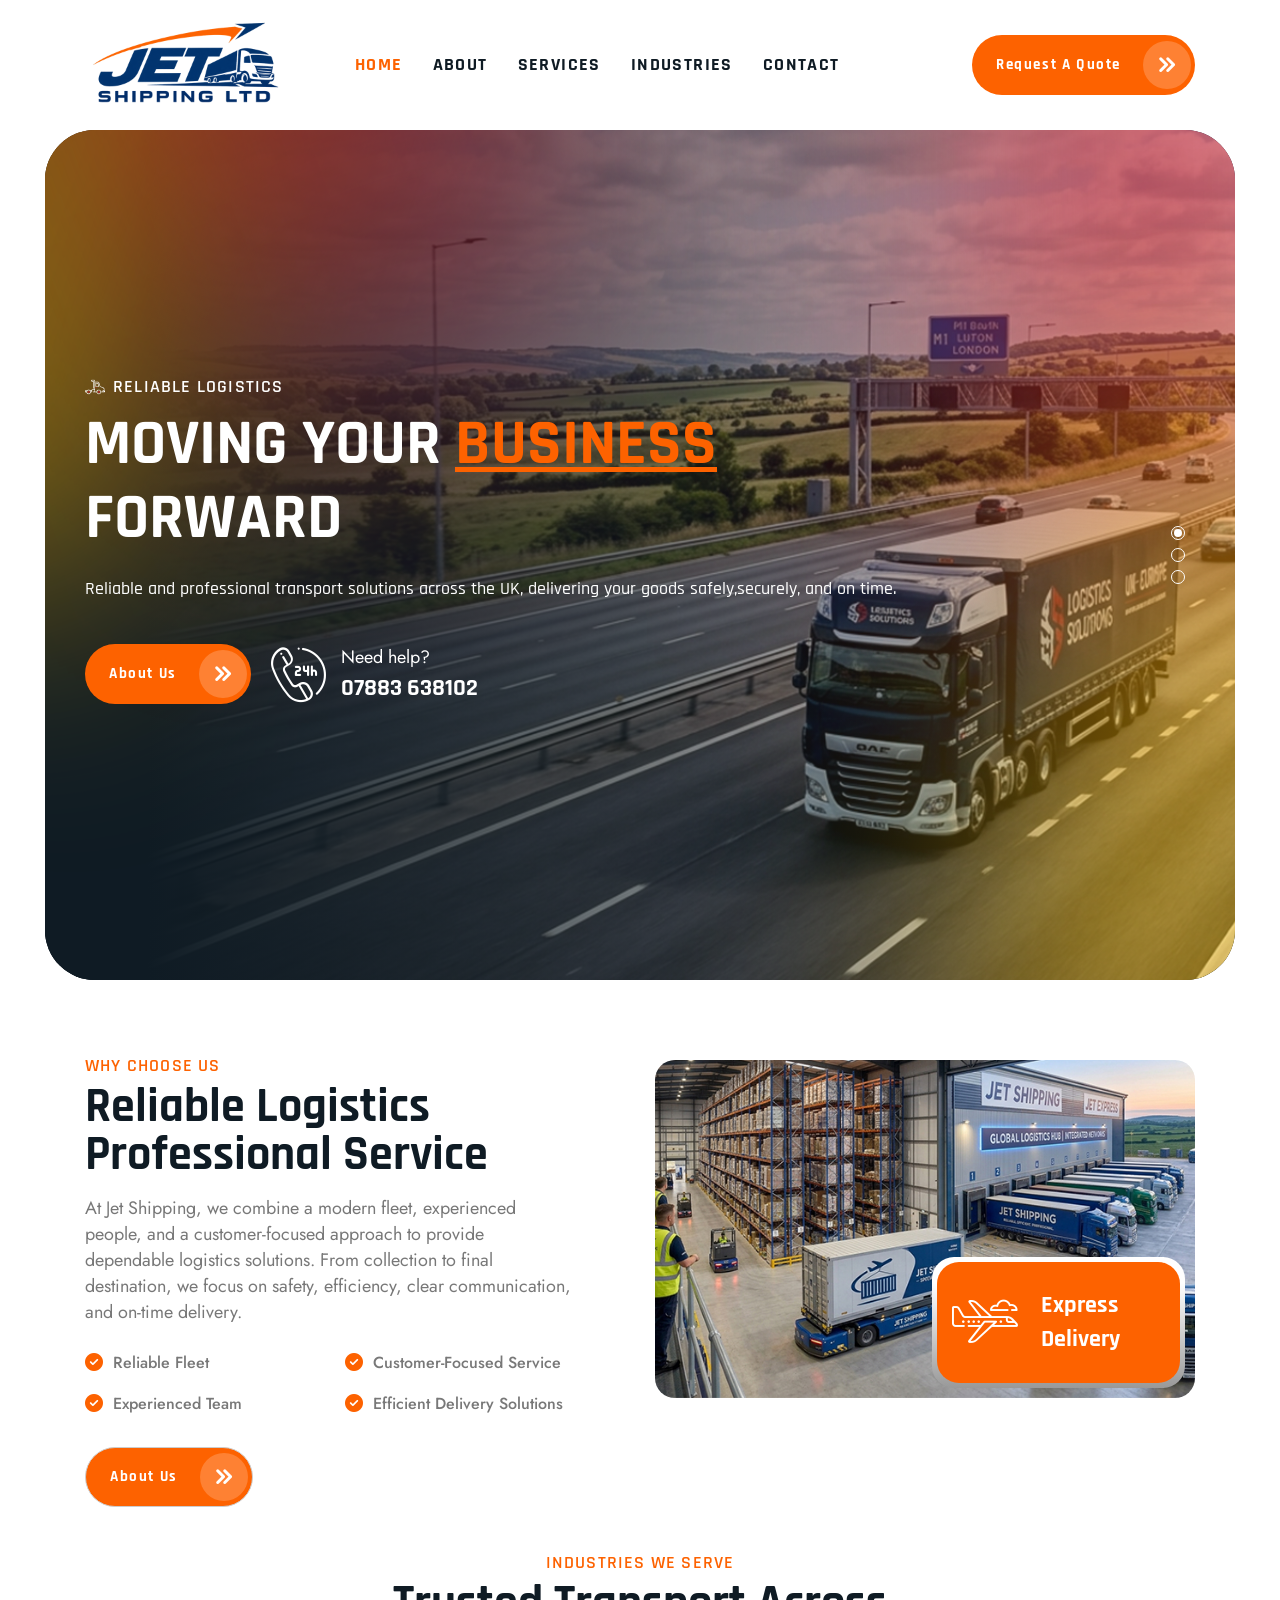
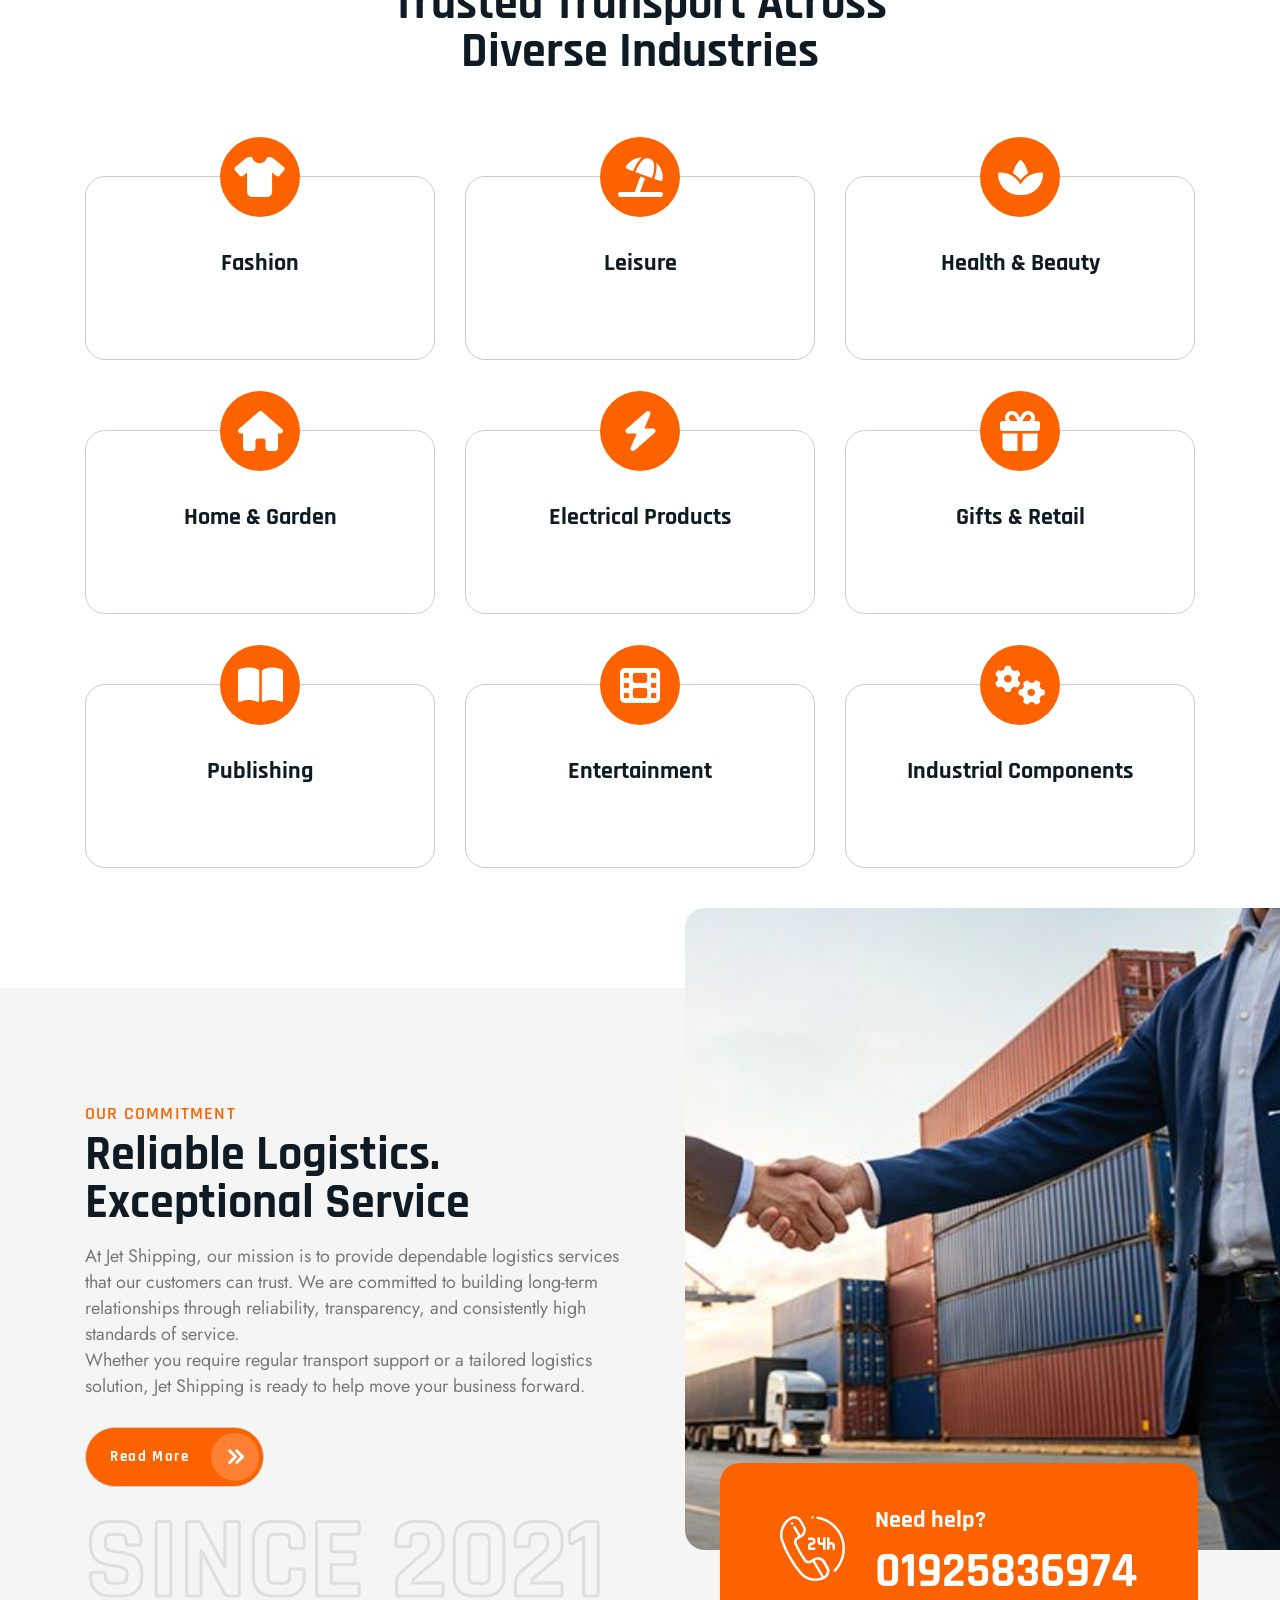
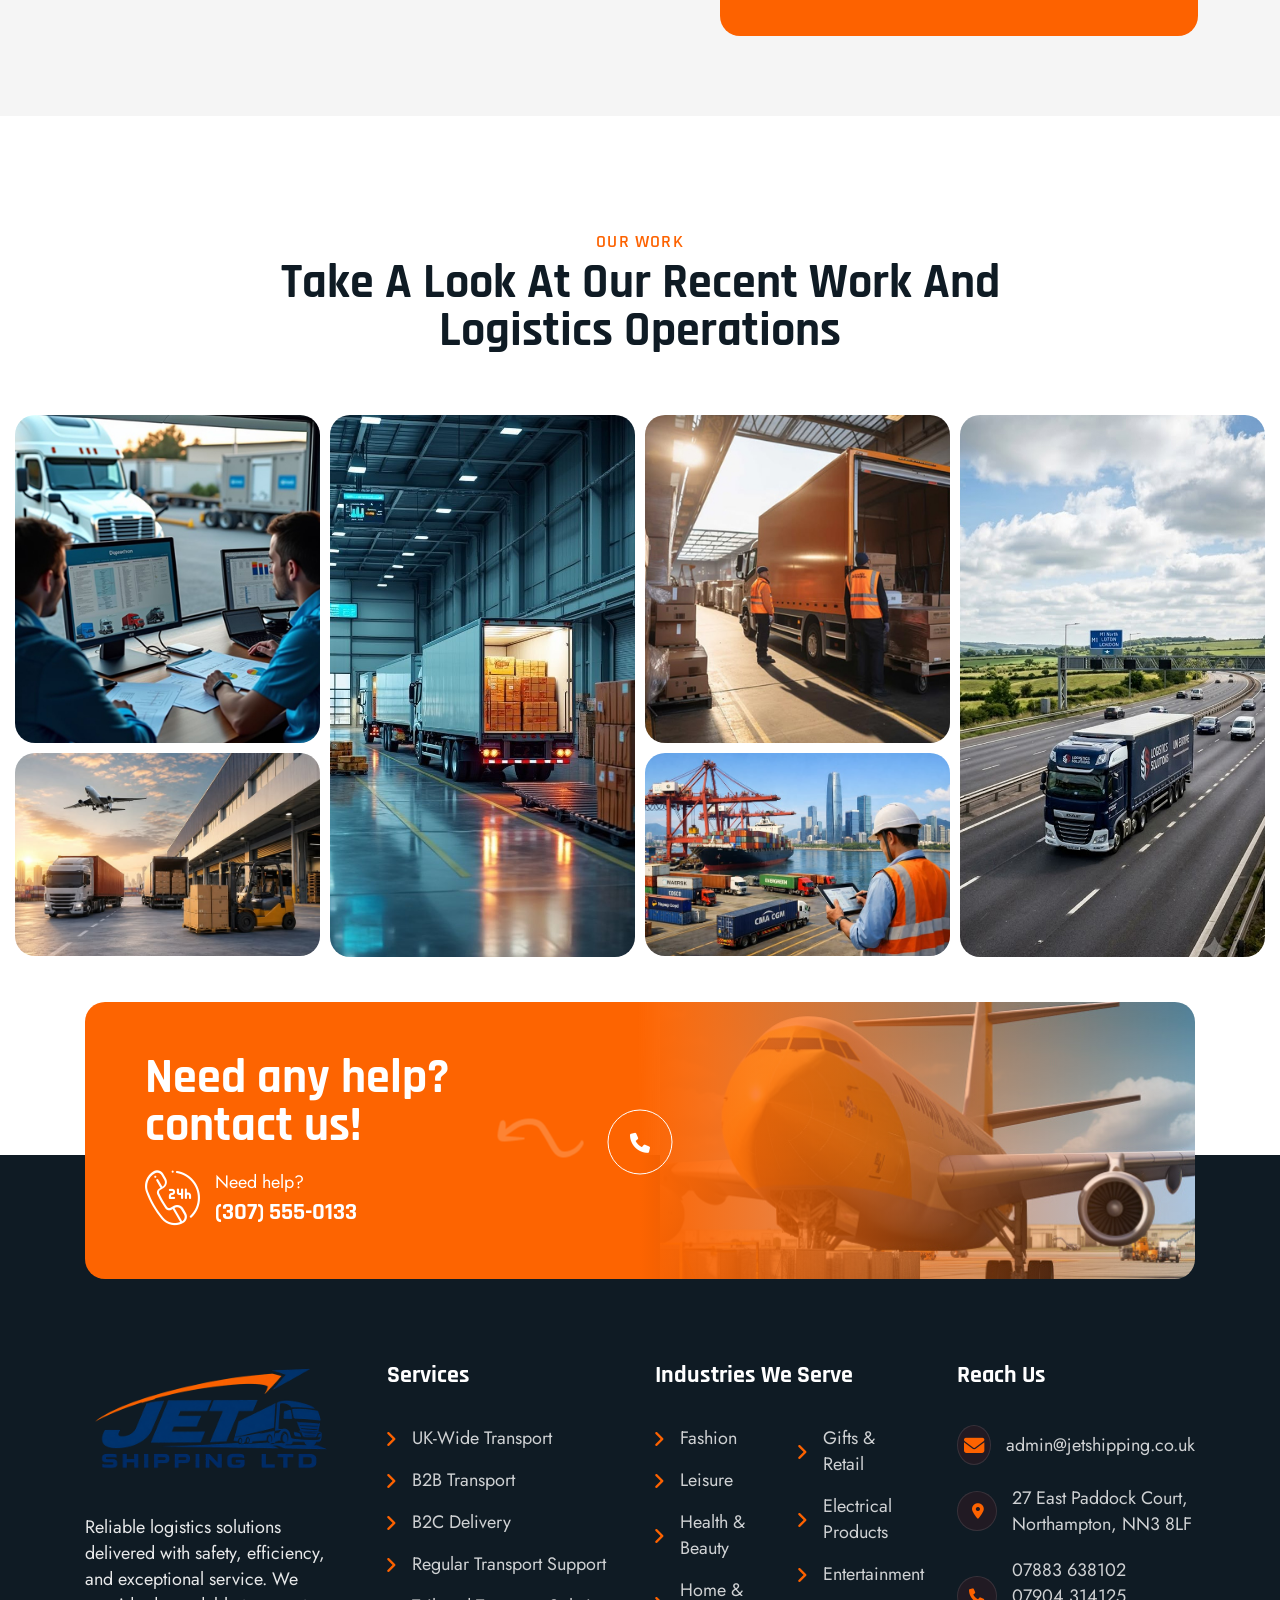
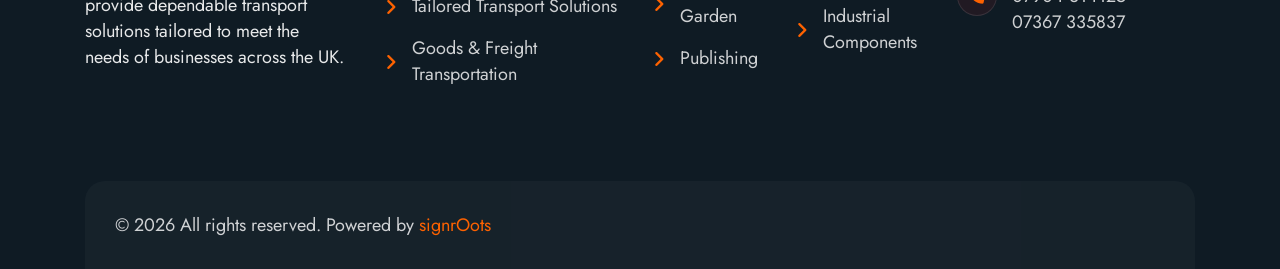
==== commit 21990bb2: "conatct number update" ====
--- a/index.html
+++ b/index.html
@@ -1001,7 +1001,7 @@
                 </li>
                 <li>
                     <i class="fa fa-phone-alt"></i>
-                    <a href="tel:666-888-0000">666 888 0000</a>
+                    <a href="tel:07883638102">07883 638102</a><br>
                 </li>
             </ul><!-- /.mobile-nav__contact -->
             <div class="mobile-nav__top">
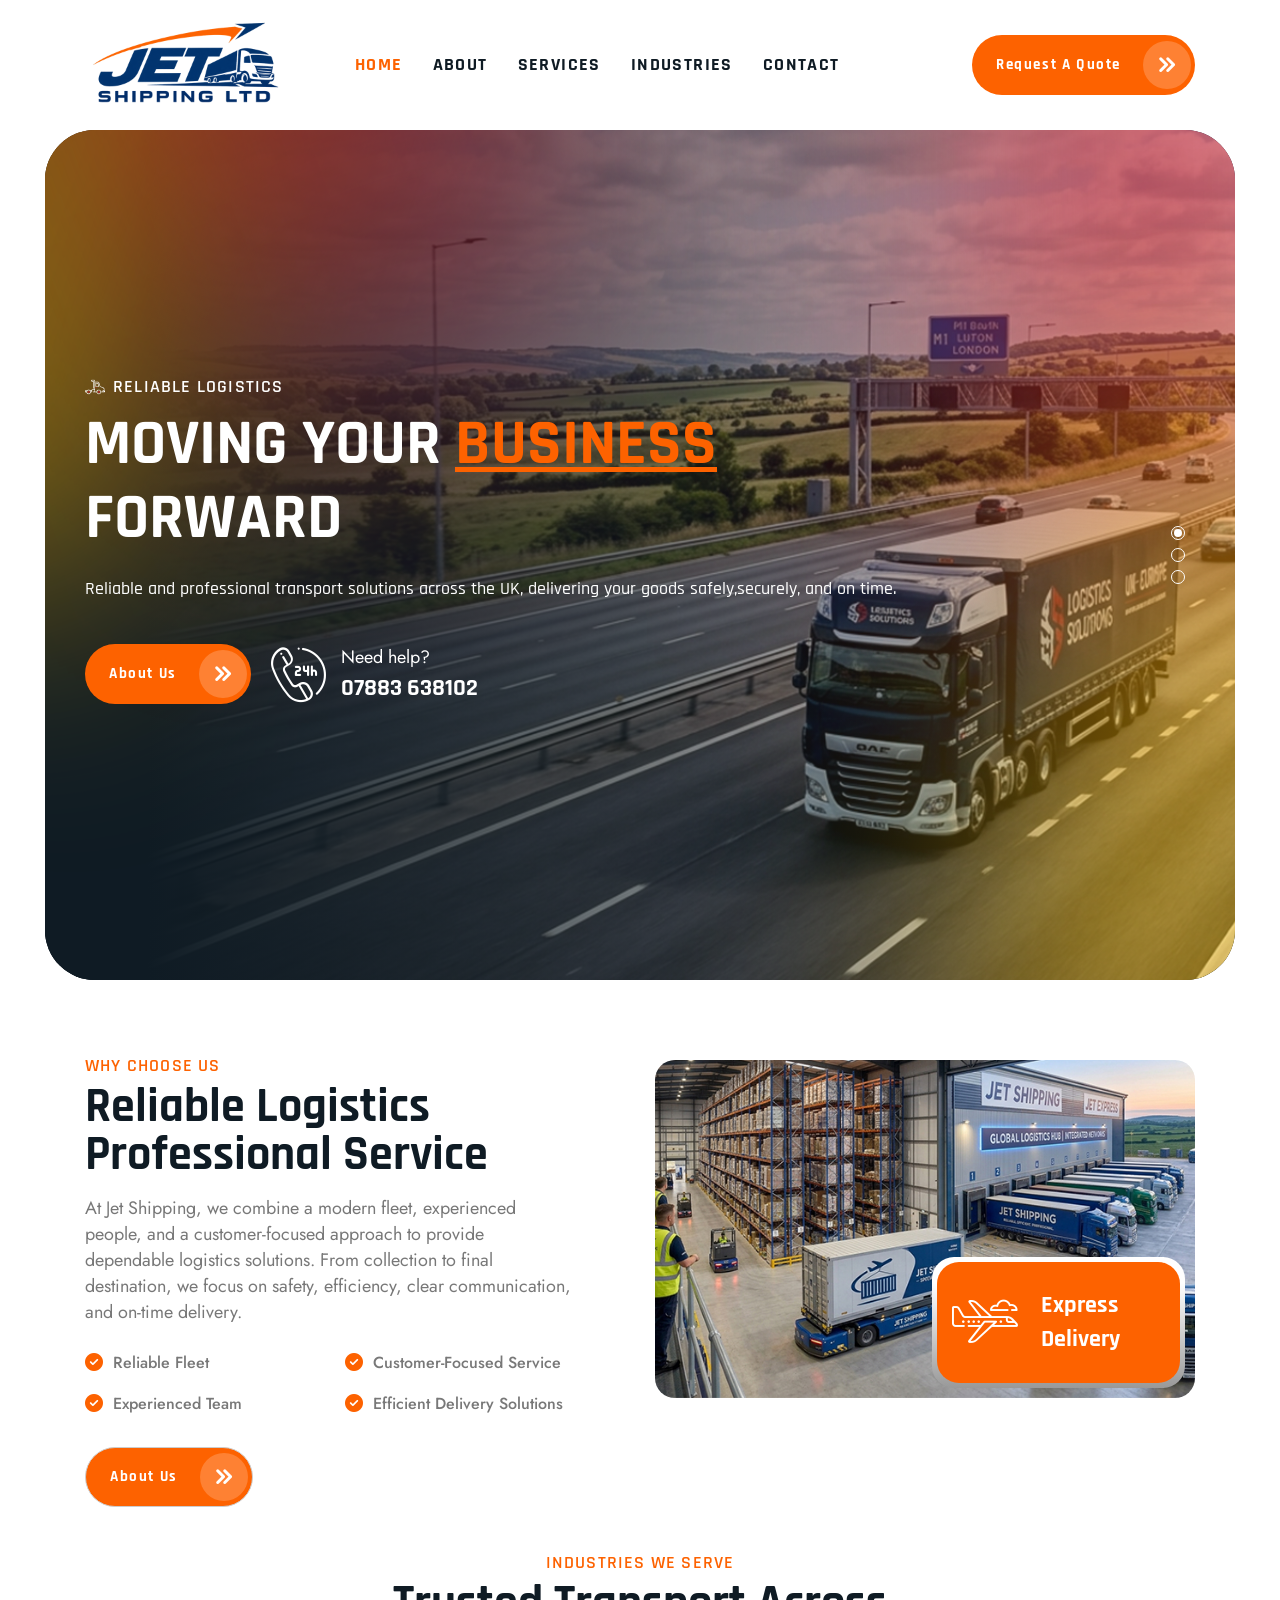
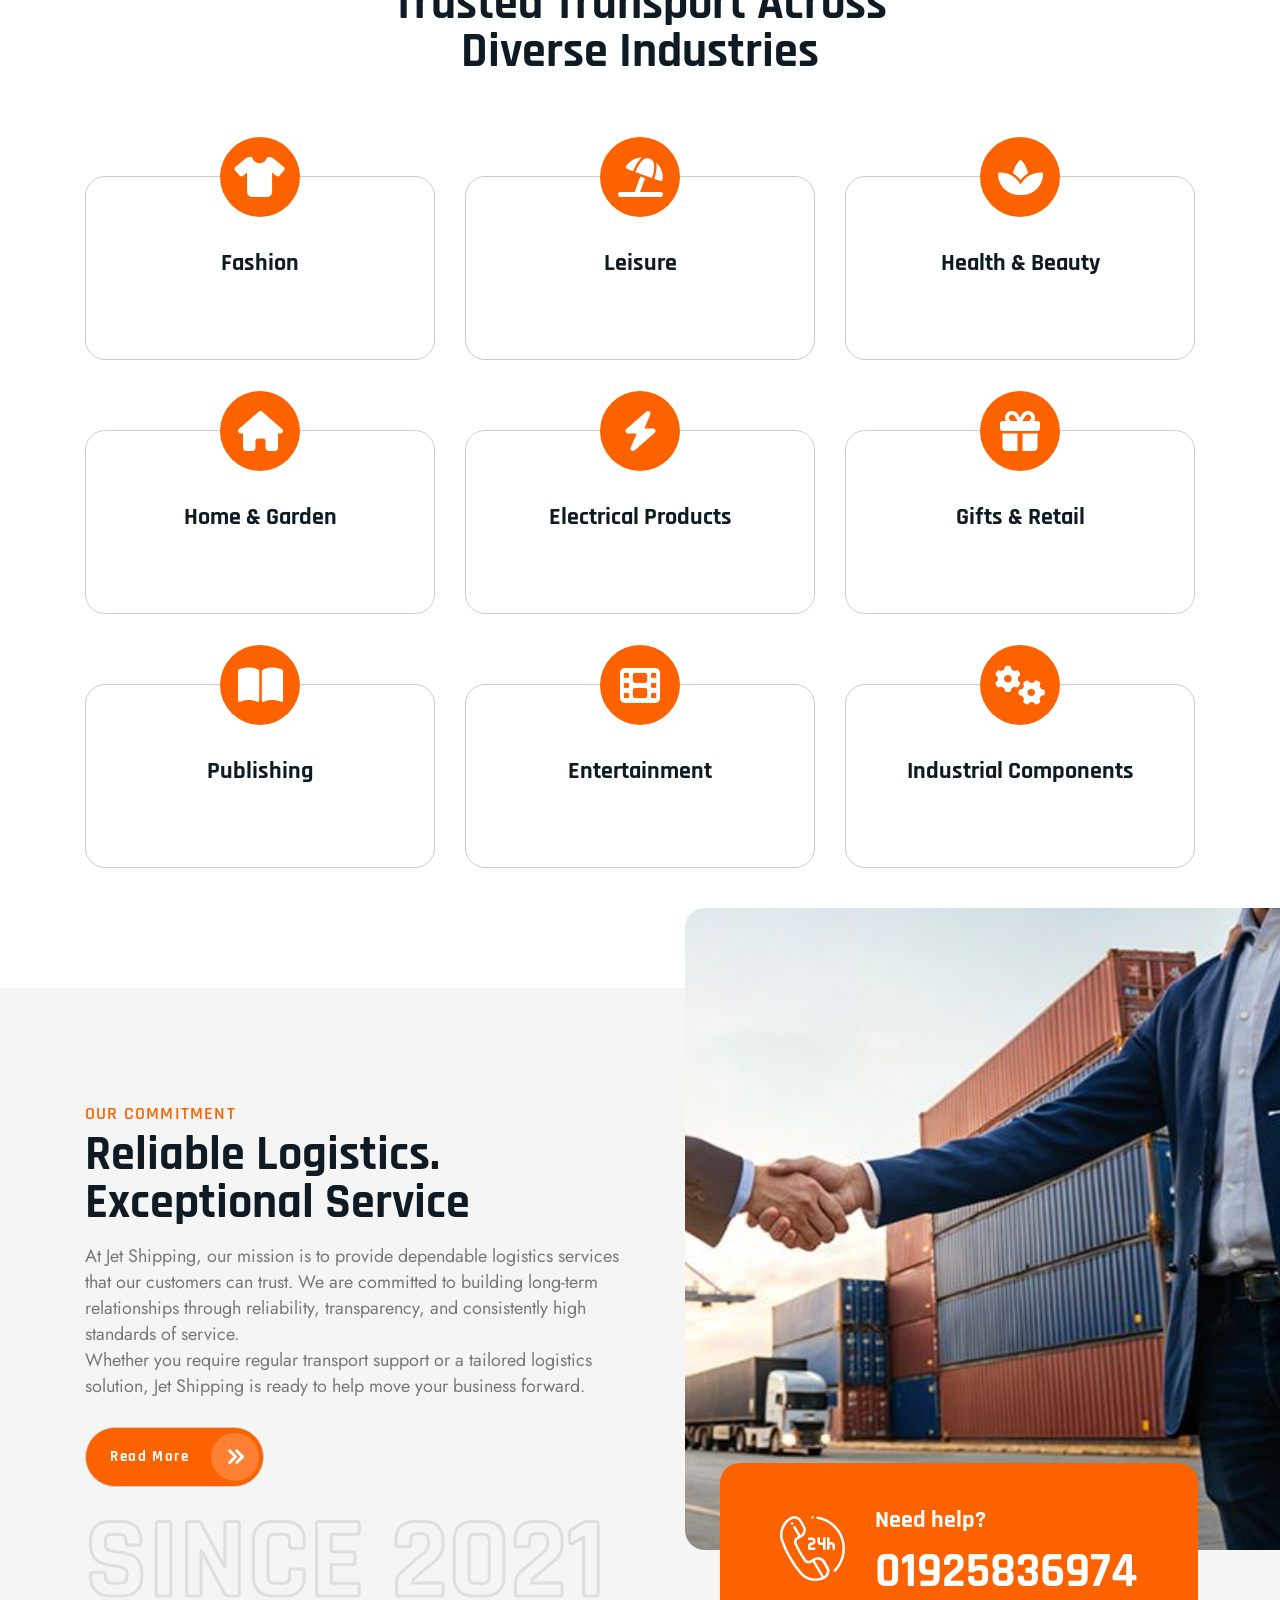
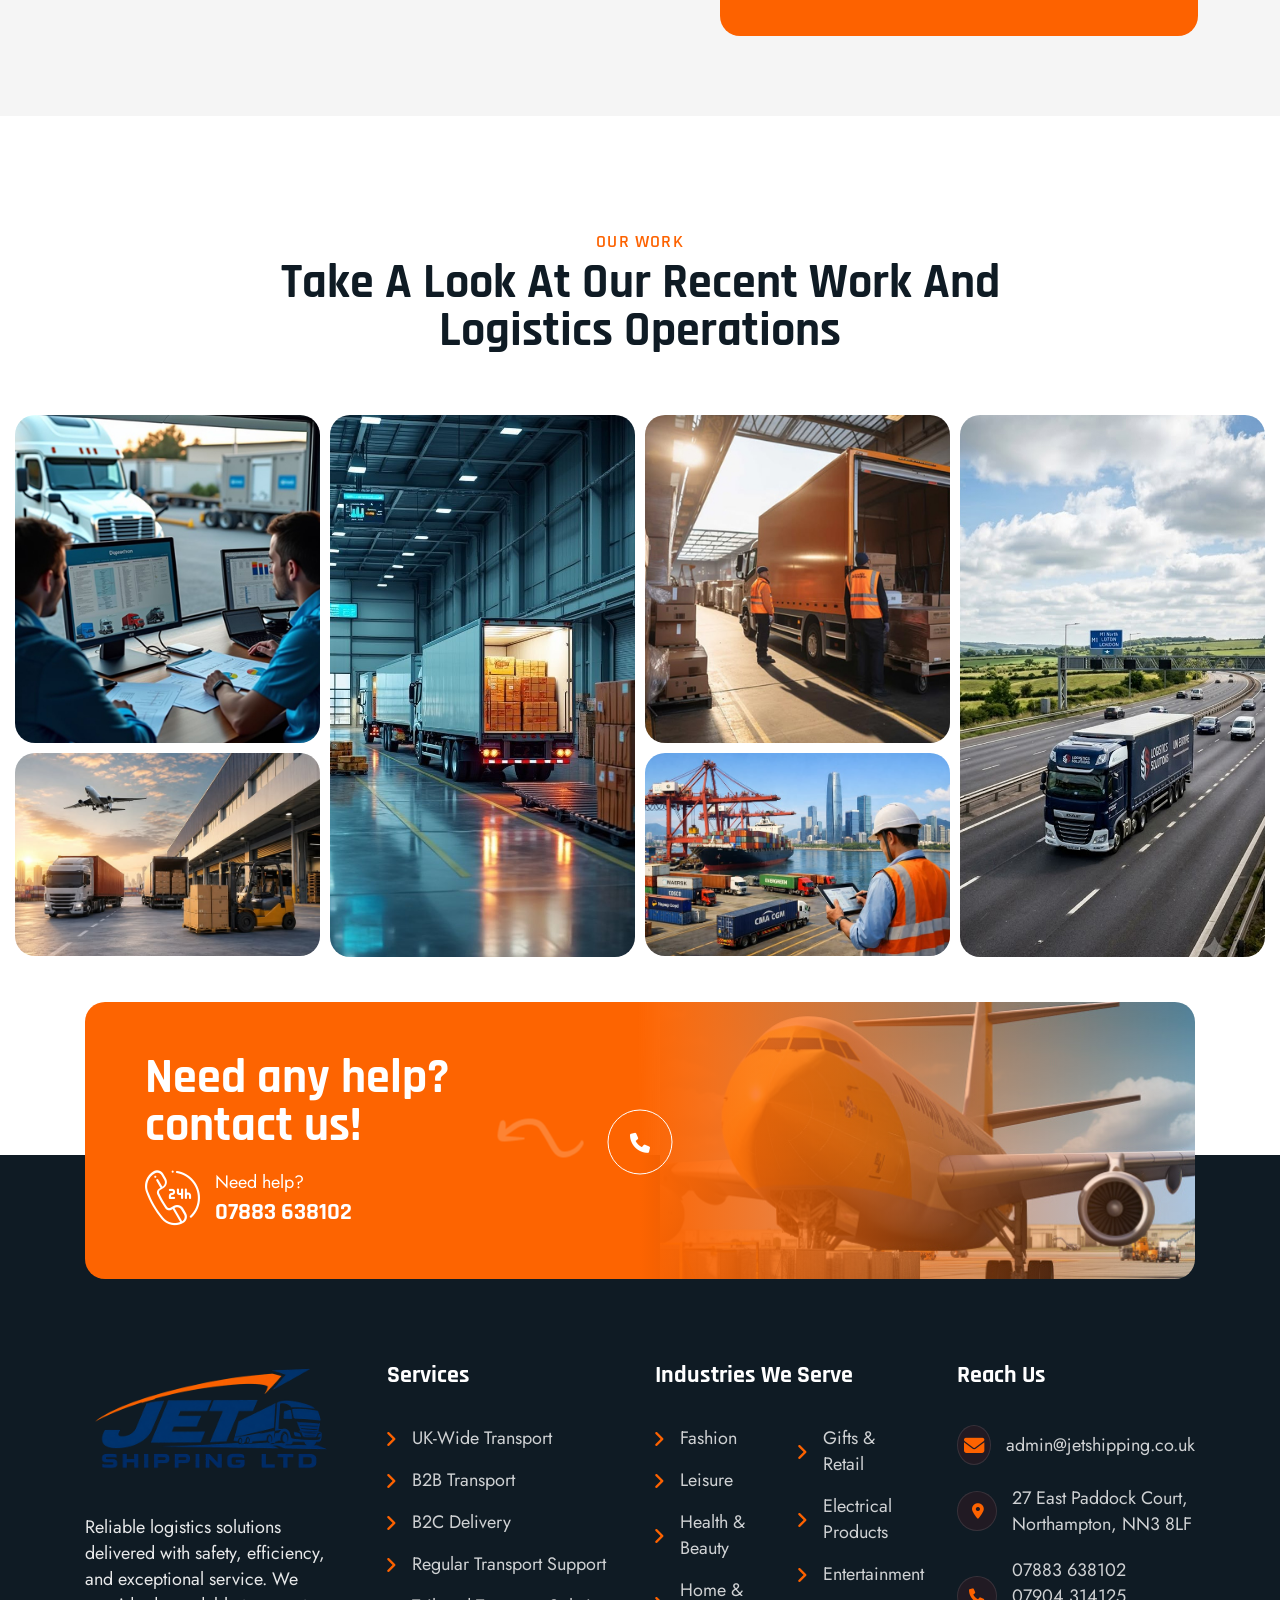
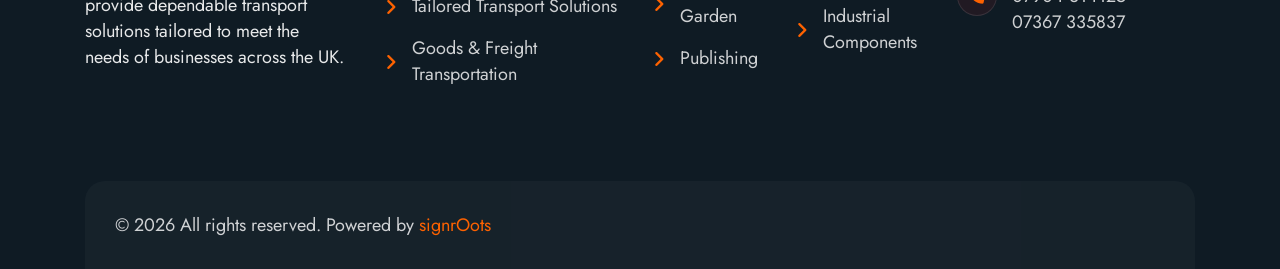
==== commit b2074397: "cta contact" ====
--- a/index.html
+++ b/index.html
@@ -720,7 +720,7 @@
                             </div>
                             <div class="content">
                                 <p>Need help?</p>
-                                <h3><a href="tel:3075550133">(307) 555-0133</a></h3>
+                                <h3><a href="tel:07883638102">07883 638102</a></h3>
                             </div>
                         </div>
                     </div>
--- a/assets/css/main.css
+++ b/assets/css/main.css
@@ -8575,7 +8575,19 @@
     display: block;
 }
 
-
 .main-menu__nav-sidebar-icon .navSidebar-button{
   display:none;
+}
+
+@media (max-width: 767px) {
+    .contact-one__contact-list li .icon {
+        width: 50px;
+        height: 50px;
+    }
+}
+
+@media (max-width: 767px) {
+    .google-map-one {
+        padding-bottom: 80px;
+    }
 }
